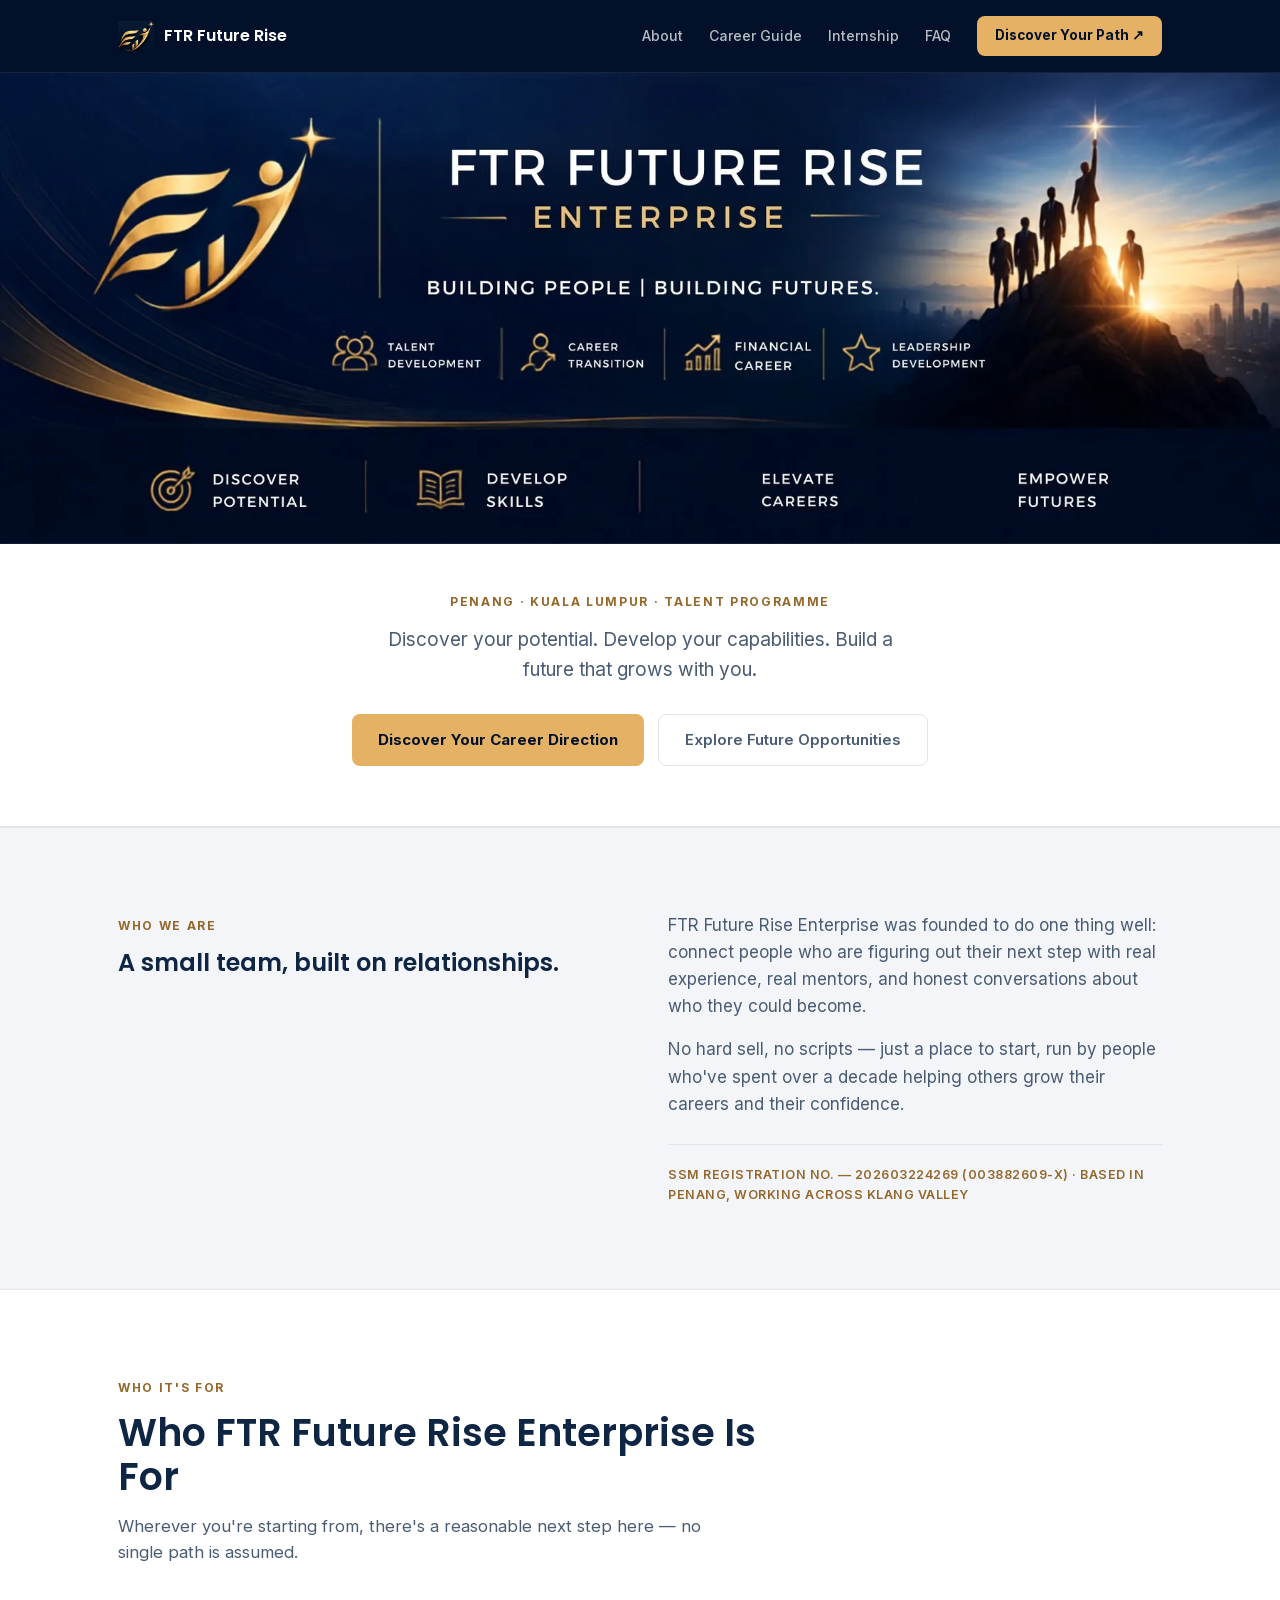
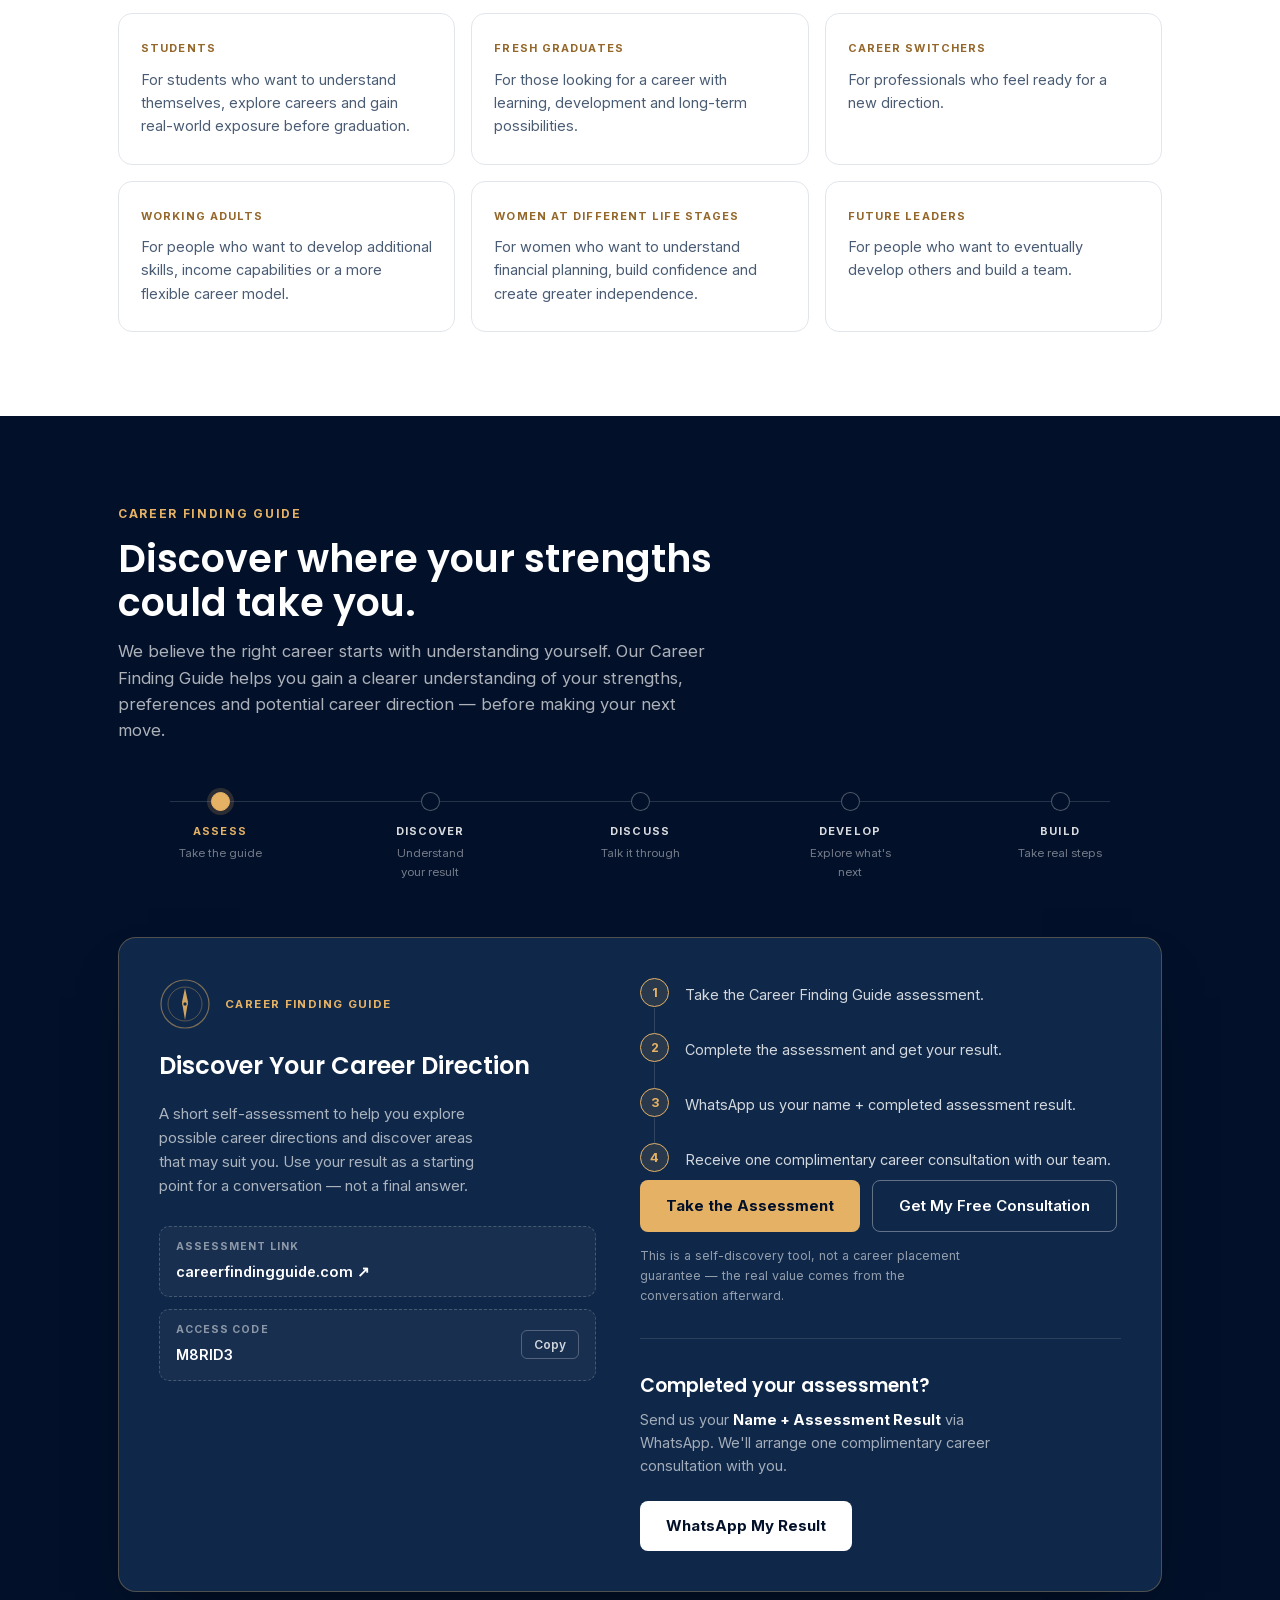
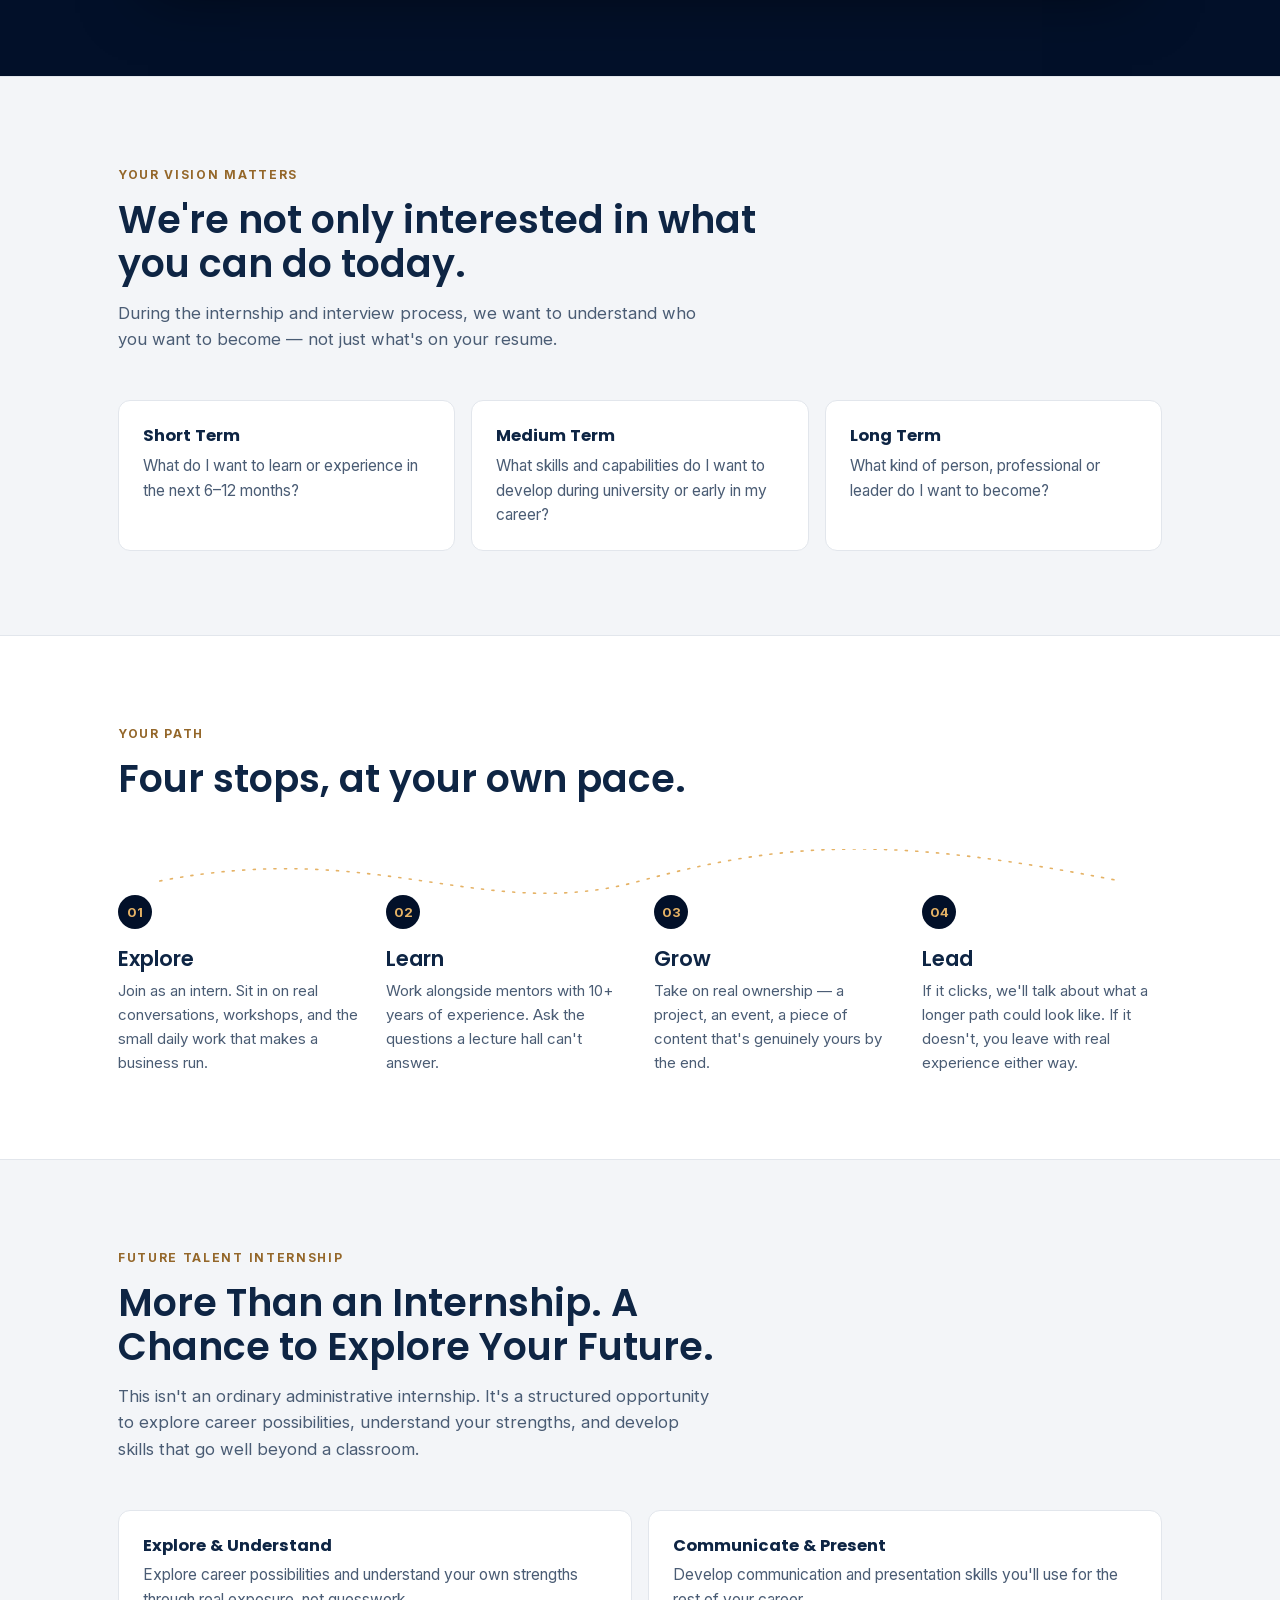
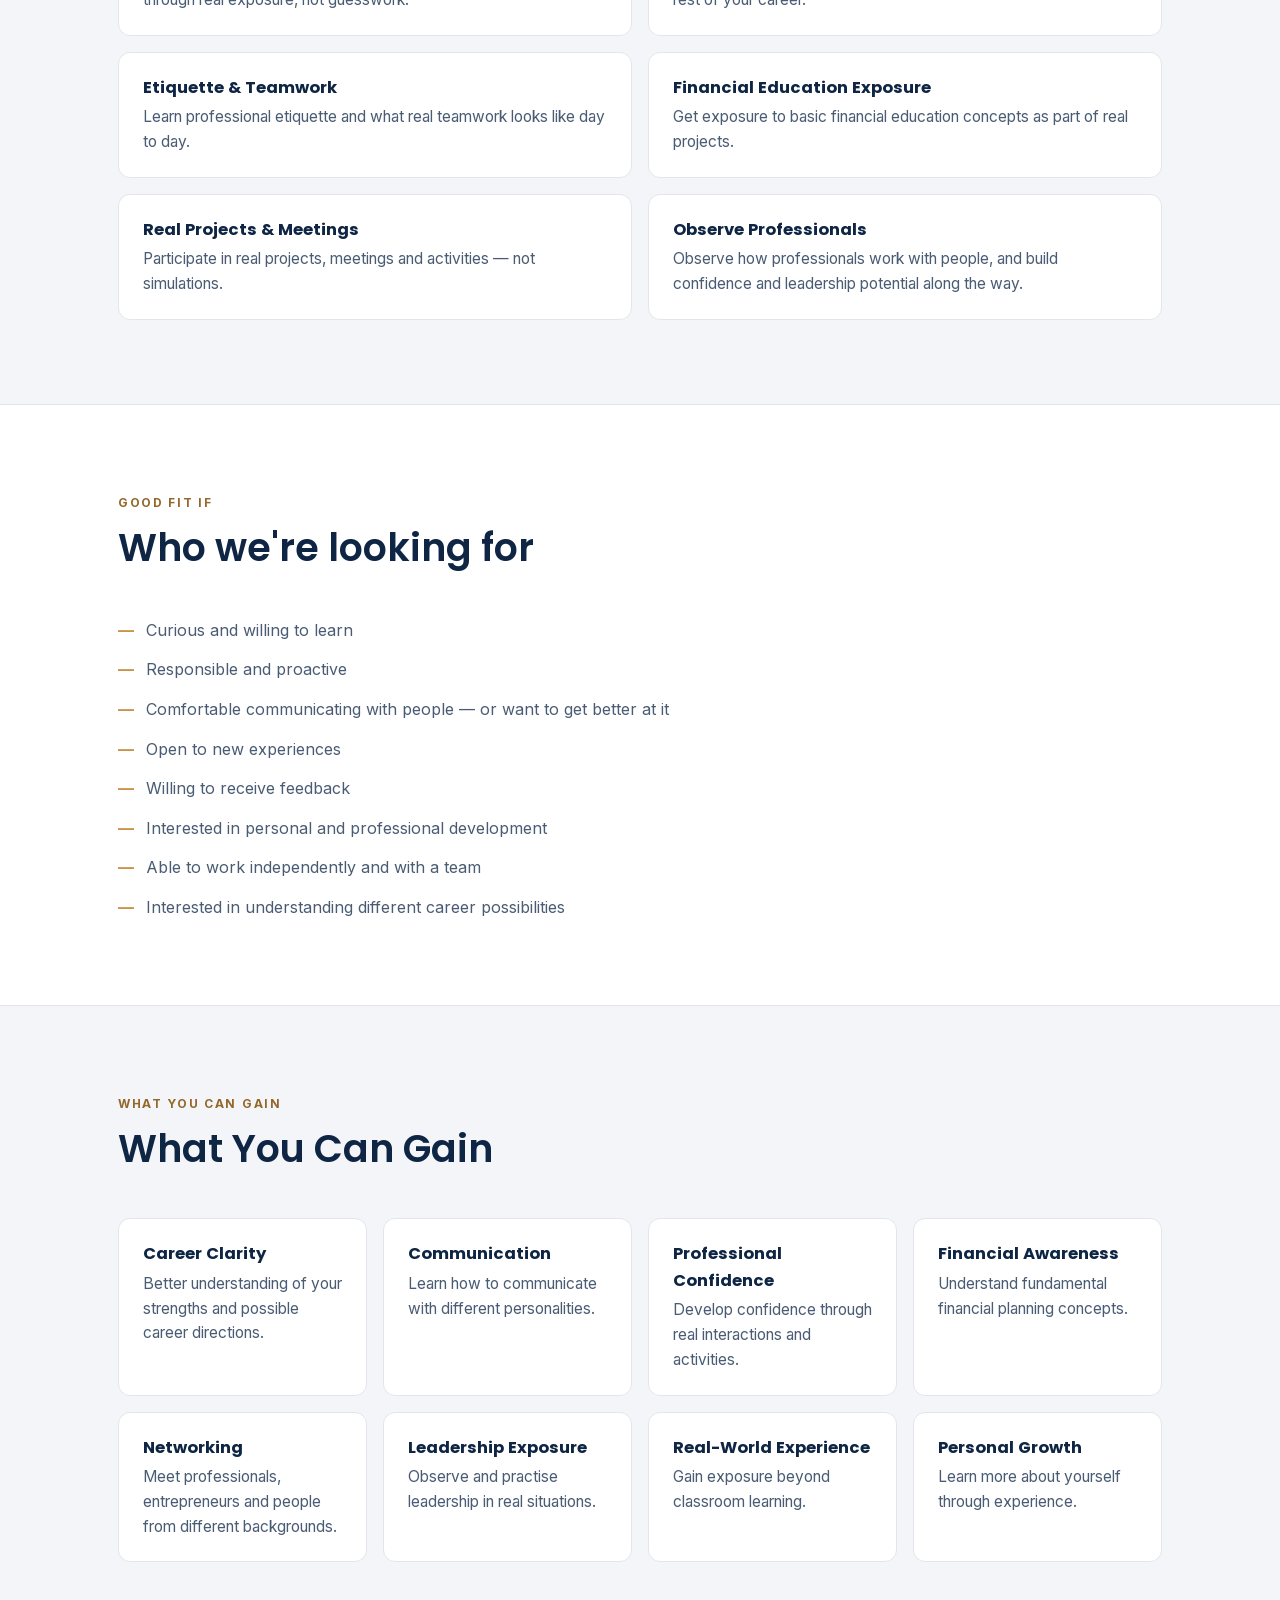
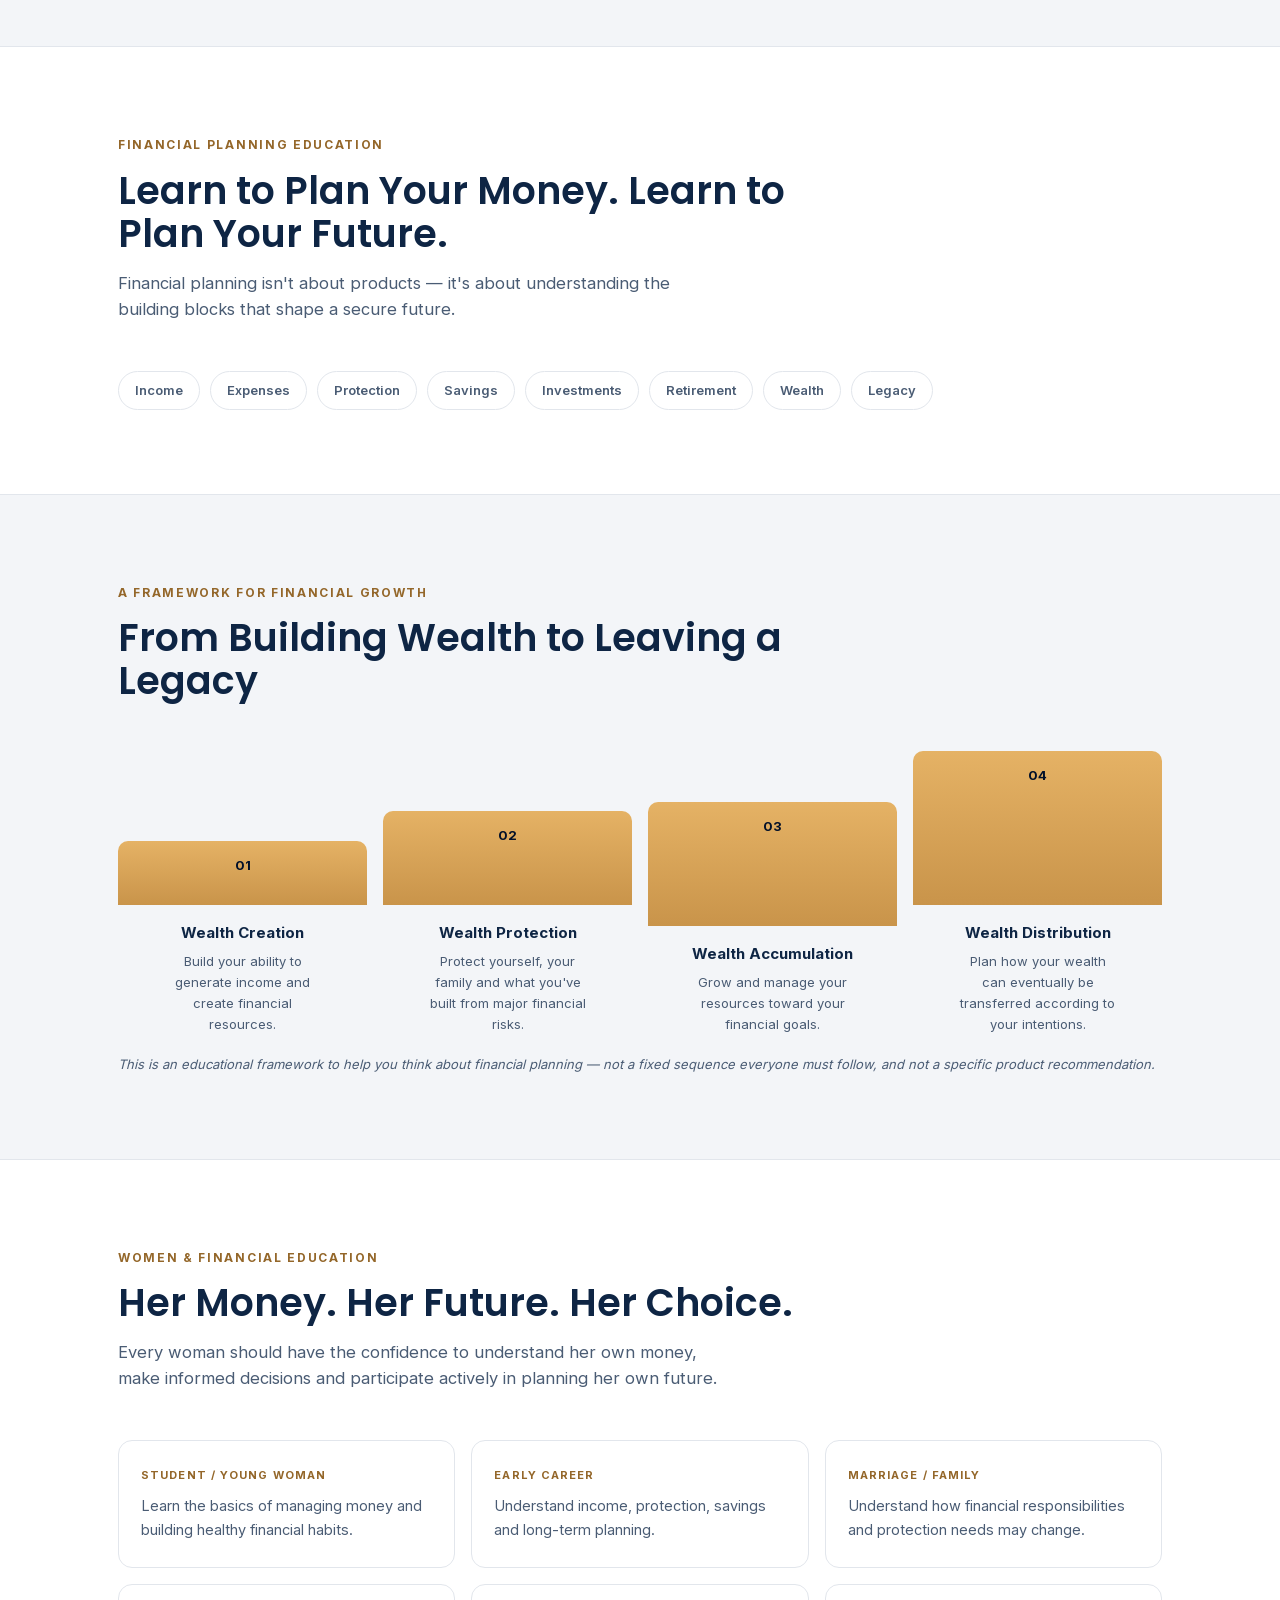
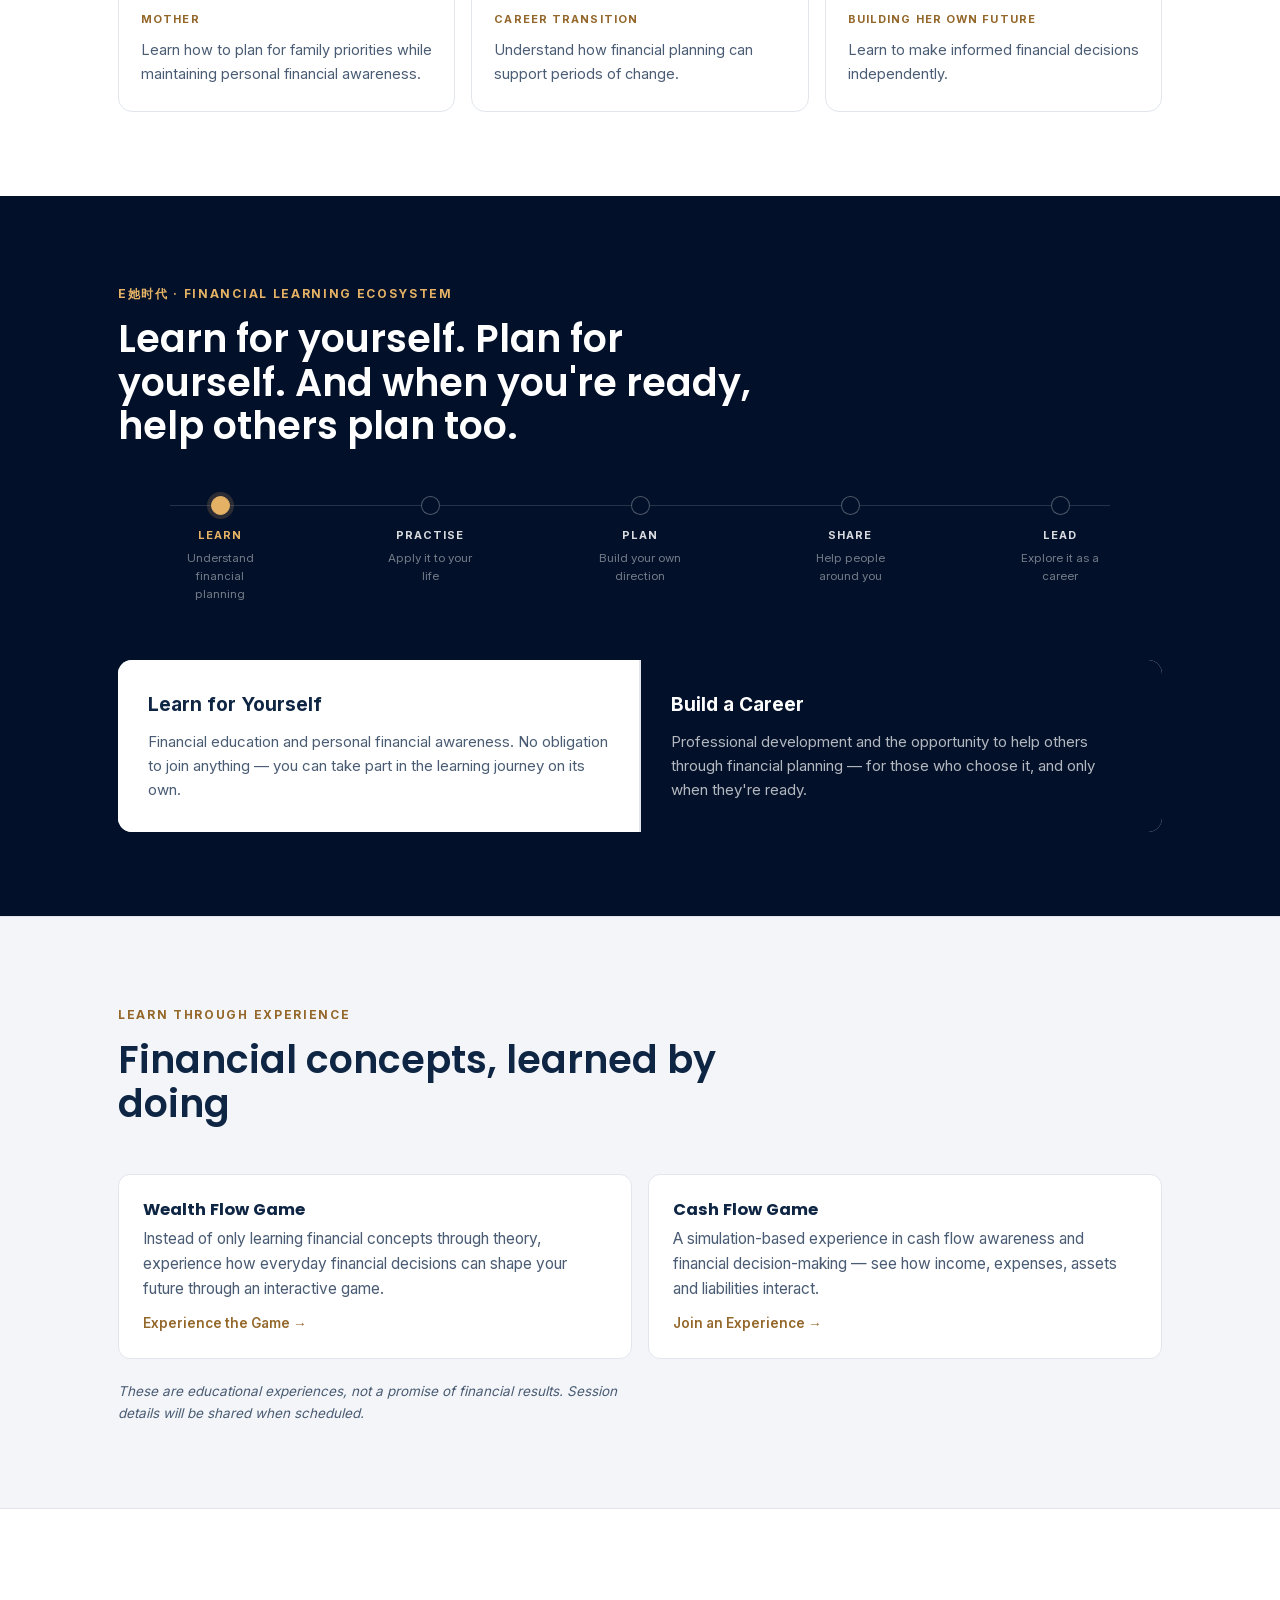
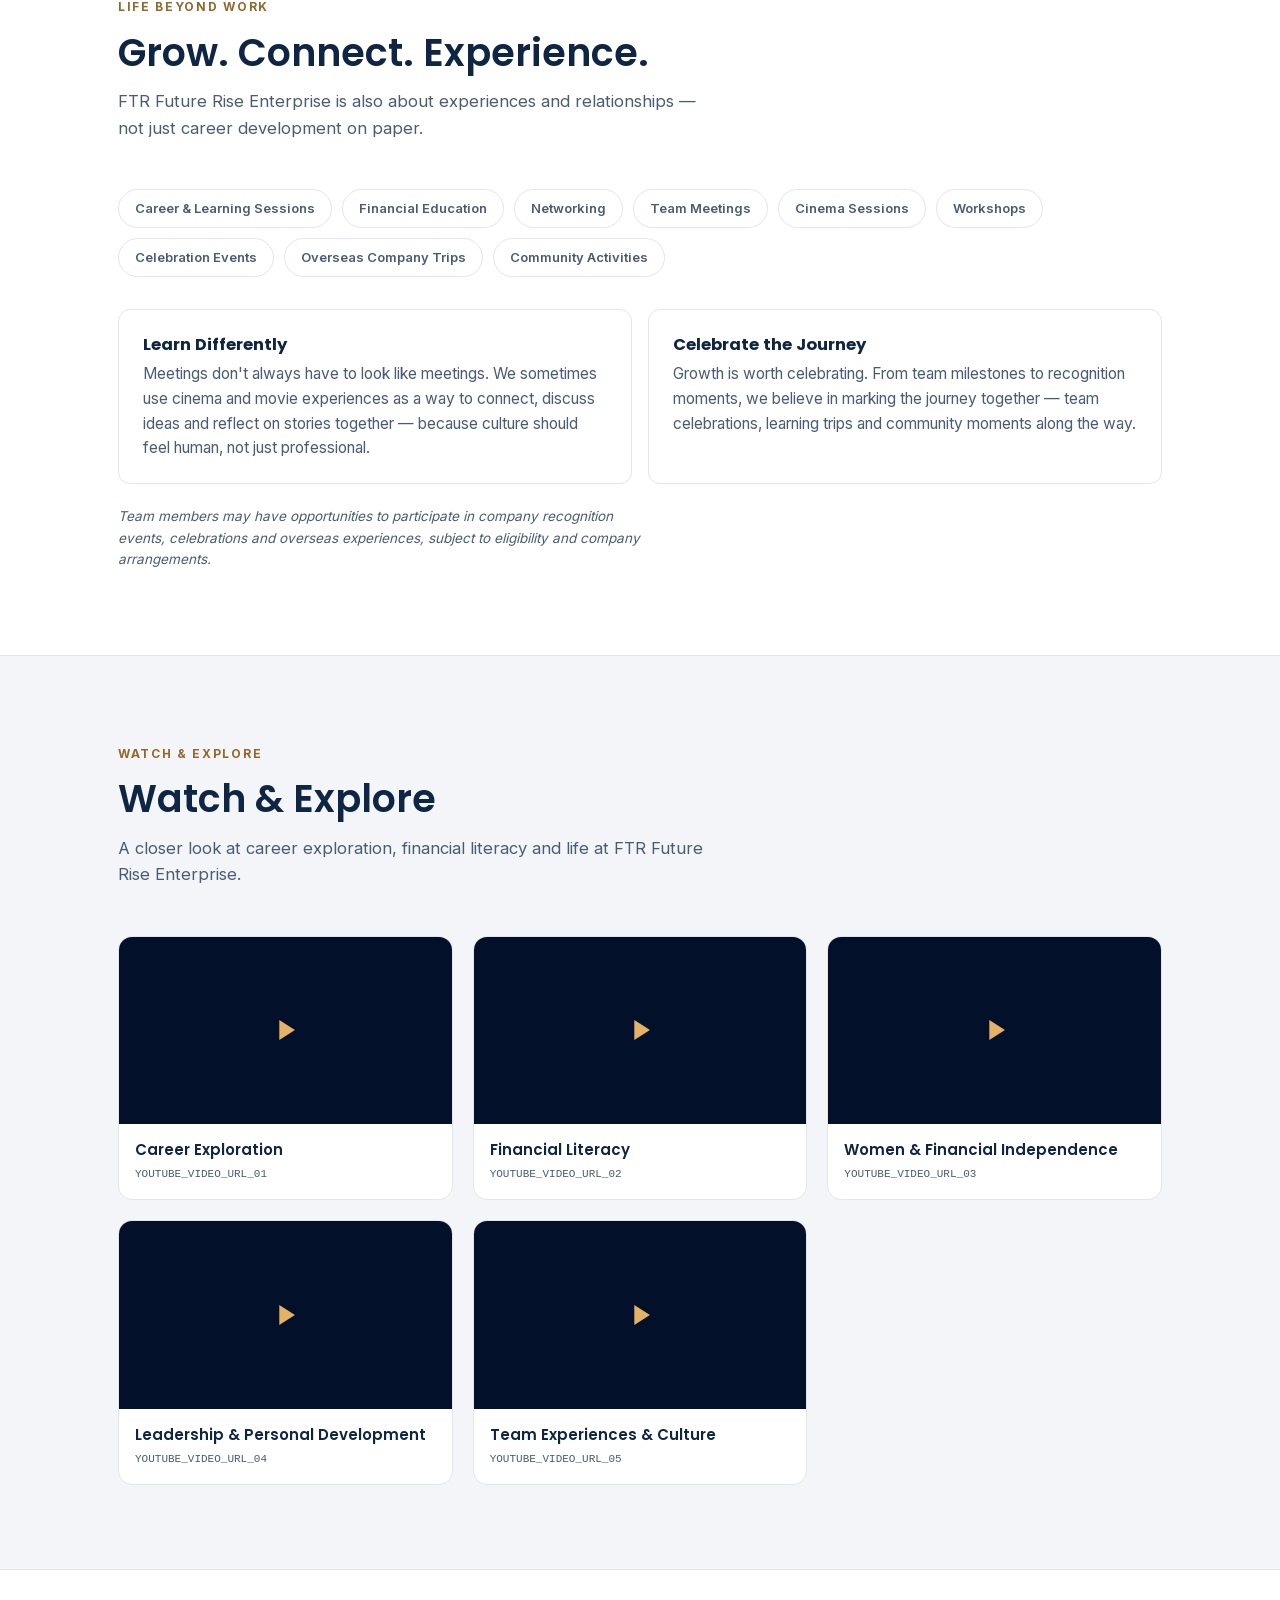
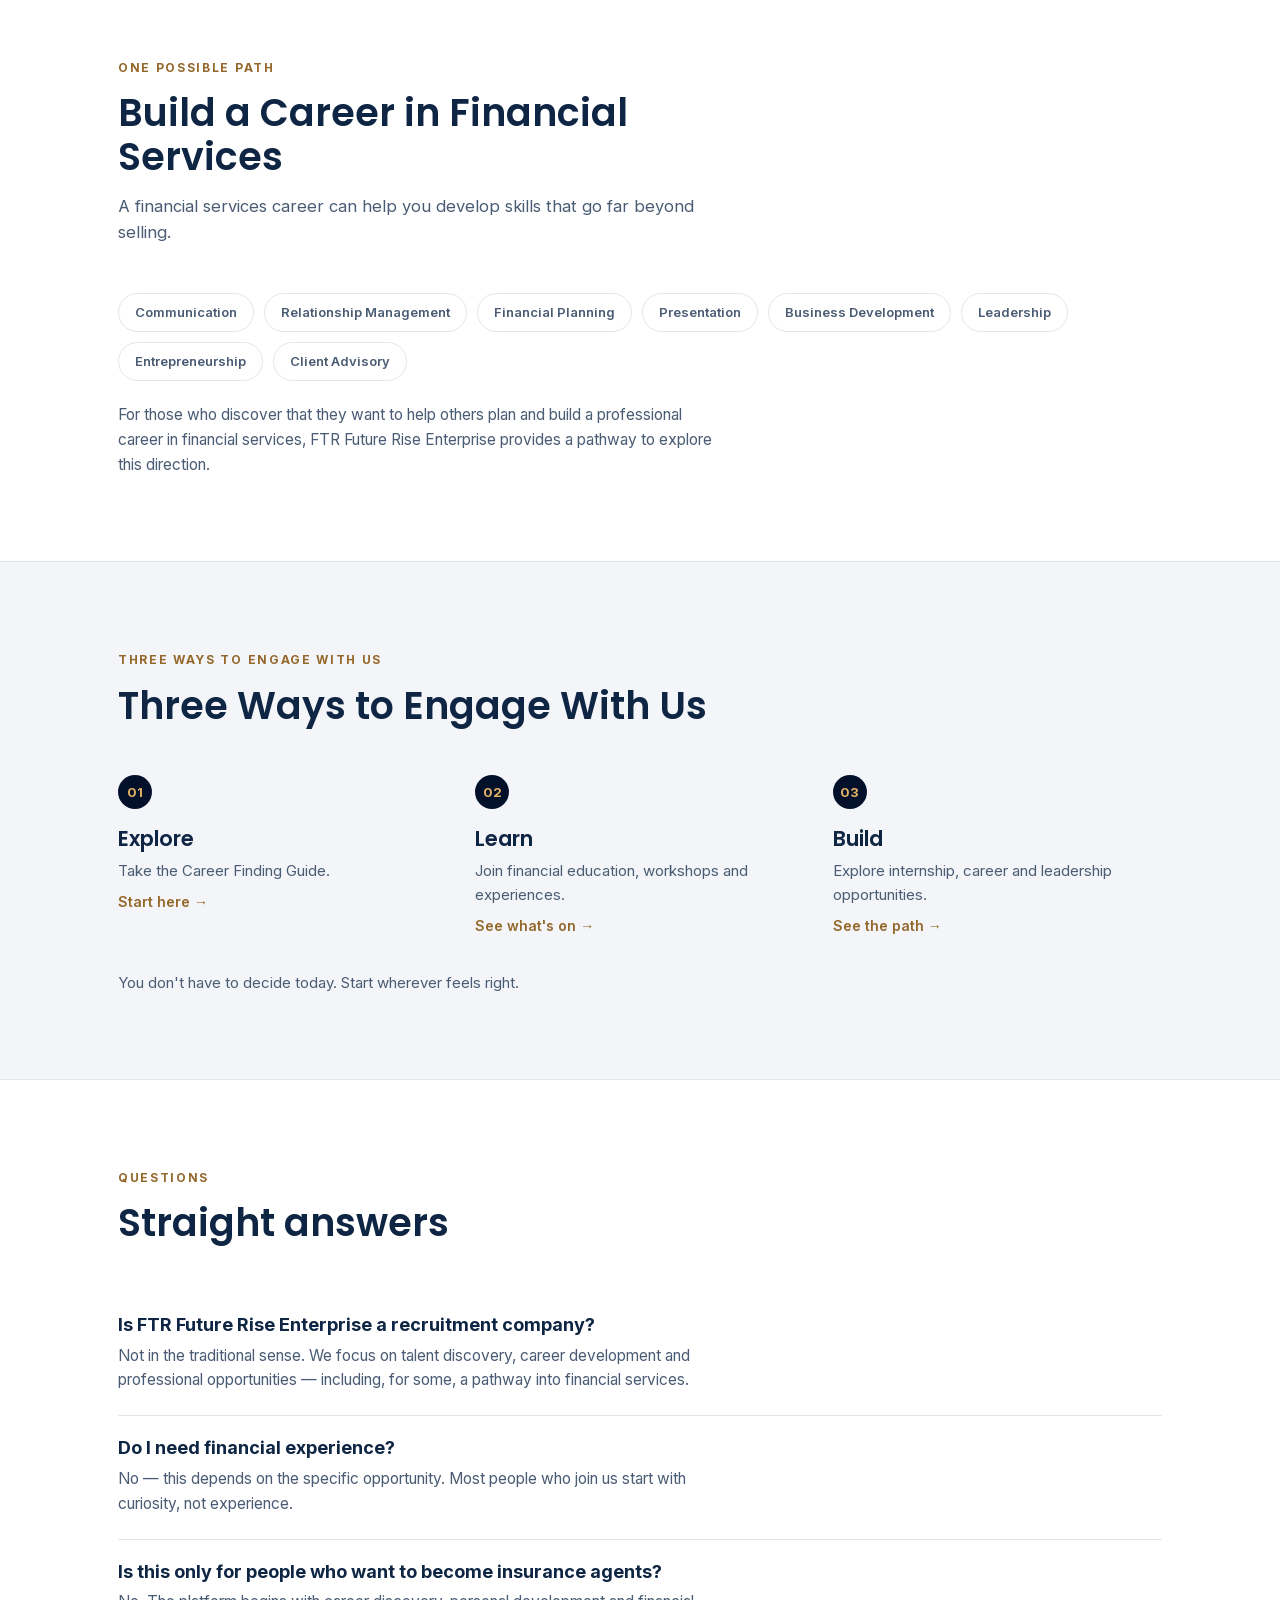
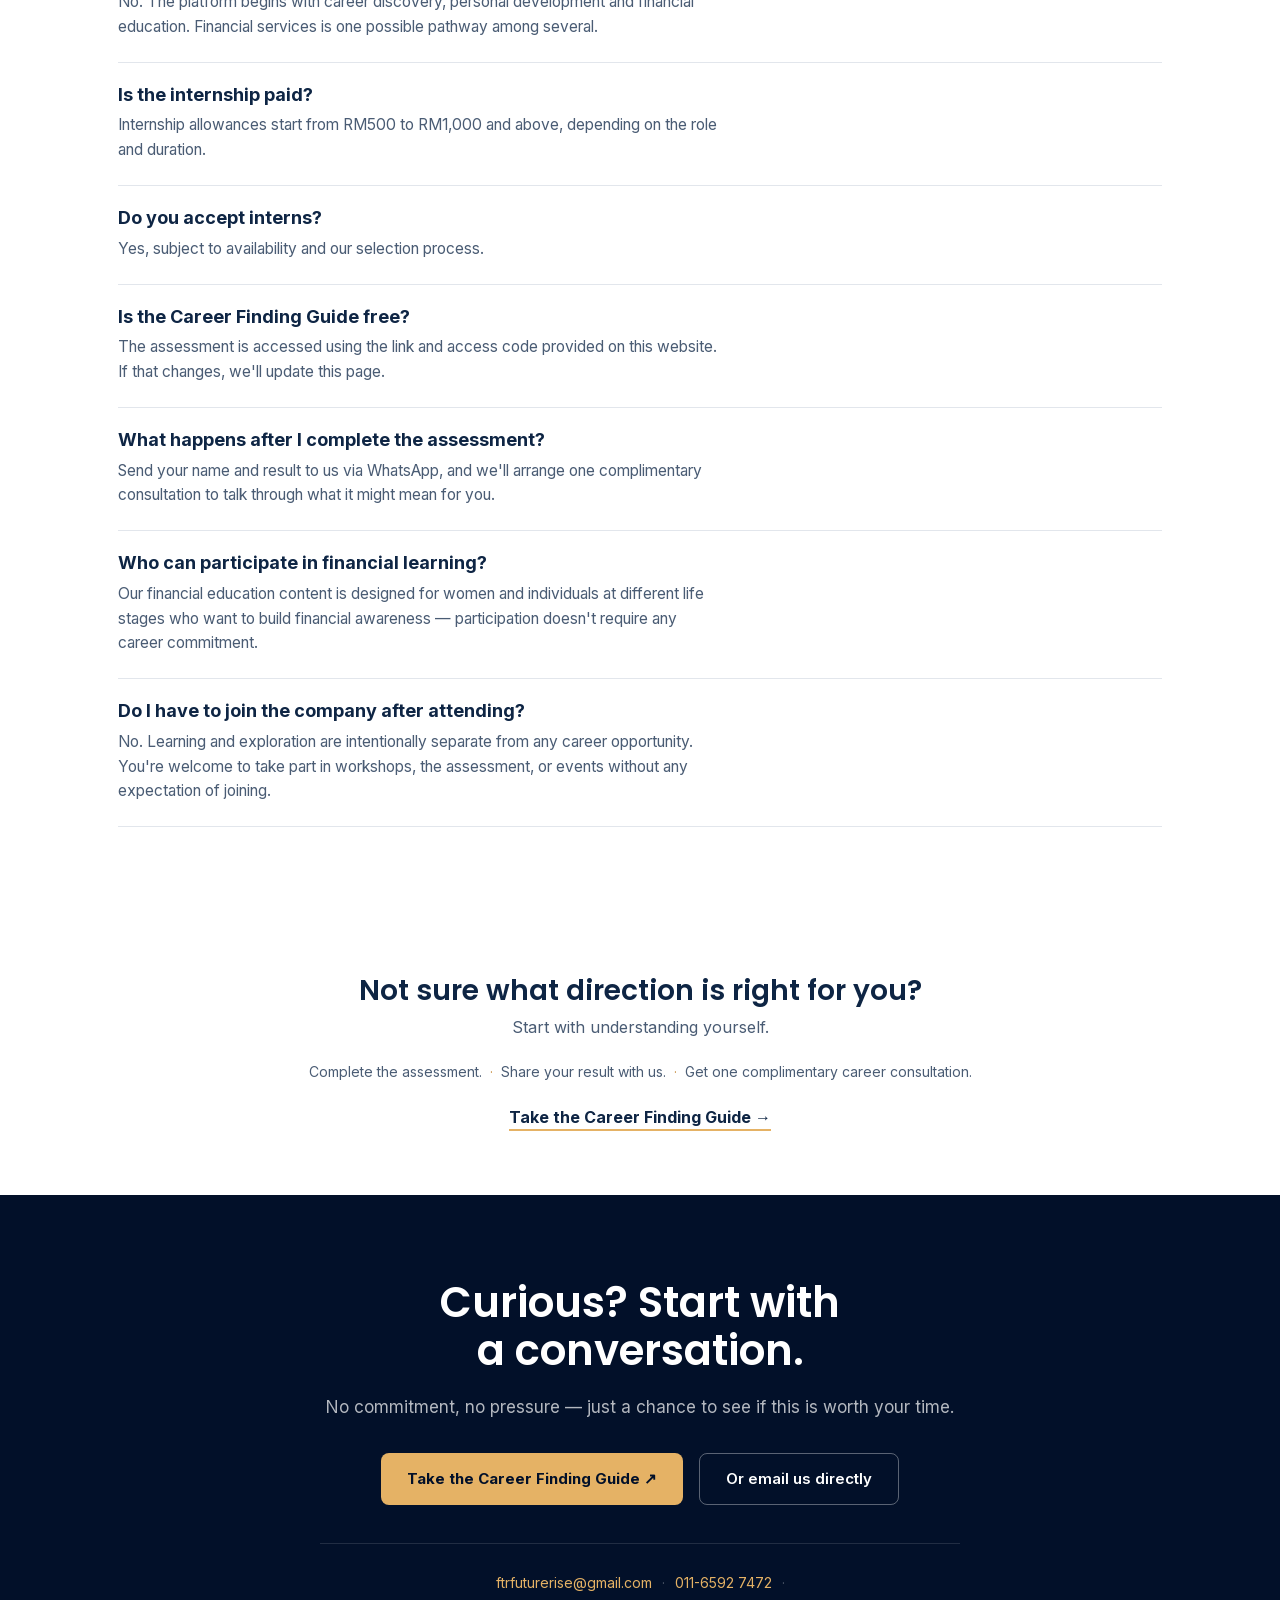
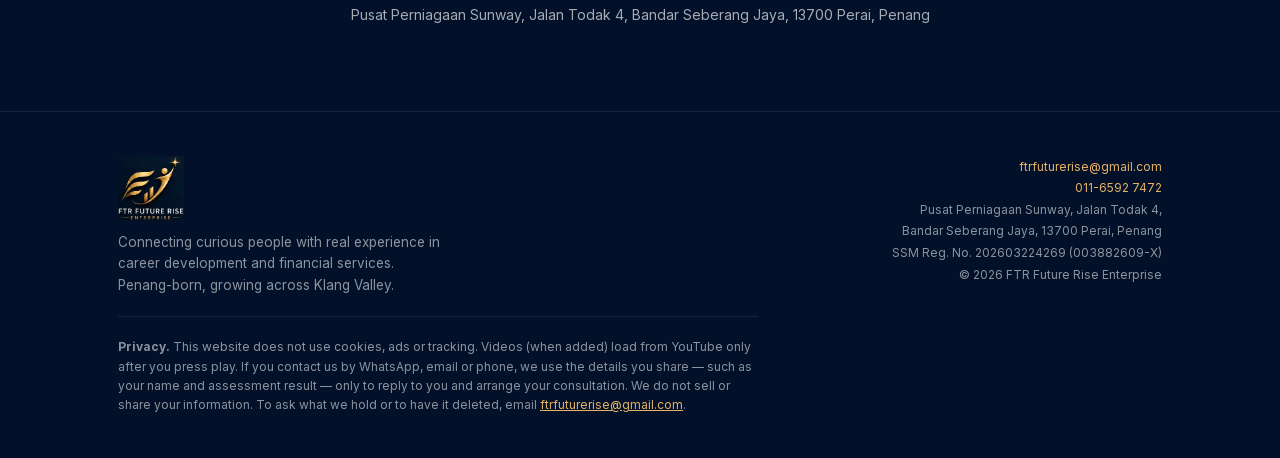
==== index.html @ 9c2e7410 "FTR Future Rise website: split files, optimise images, SEO, accessibility, deploy config Co-Authored" ====
<!DOCTYPE html>
<html lang="en">
<head>
<meta charset="UTF-8">
<meta name="viewport" content="width=device-width, initial-scale=1.0">
<!--
  ============================================================
  SITE ADDRESS PLACEHOLDER: "https://your-domain.example" appears
  in this file, robots.txt and sitemap.xml. When the domain is
  decided, find-and-replace it in all three files (see README).
  ============================================================
-->
<title>FTR Future Rise Enterprise — Building People. Building Futures.</title>
<meta name="description" content="Career discovery, personal growth and leadership development in Penang and the Klang Valley. Take the free Career Finding Guide, explore our Future Talent Internship and learn financial planning basics.">
<link rel="canonical" href="https://your-domain.example/">
<meta name="theme-color" content="#021029">

<!-- Icons -->
<link rel="icon" href="favicon.ico" sizes="any">
<link rel="icon" type="image/png" sizes="32x32" href="assets/favicon-32.png">
<link rel="apple-touch-icon" href="assets/apple-touch-icon.png">

<!-- Share preview (WhatsApp, Facebook, LinkedIn, X) -->
<meta property="og:type" content="website">
<meta property="og:site_name" content="FTR Future Rise Enterprise">
<meta property="og:title" content="FTR Future Rise Enterprise — Building People. Building Futures.">
<meta property="og:description" content="Discover your potential. Develop your capabilities. Build a future that grows with you.">
<meta property="og:url" content="https://your-domain.example/">
<meta property="og:image" content="https://your-domain.example/assets/banner-1200.jpg">
<meta property="og:image:width" content="1200">
<meta property="og:image:height" content="441">
<meta property="og:image:alt" content="FTR Future Rise Enterprise — Building People. Building Futures.">
<meta property="og:locale" content="en_MY">
<meta name="twitter:card" content="summary_large_image">
<meta name="twitter:title" content="FTR Future Rise Enterprise — Building People. Building Futures.">
<meta name="twitter:description" content="Discover your potential. Develop your capabilities. Build a future that grows with you.">
<meta name="twitter:image" content="https://your-domain.example/assets/banner-1200.jpg">

<!-- Business details for search engines -->
<script type="application/ld+json">
{
  "@context": "https://schema.org",
  "@type": "Organization",
  "name": "FTR Future Rise Enterprise",
  "email": "ftrfuturerise@gmail.com",
  "telephone": "+60 11-6592 7472",
  "address": {
    "@type": "PostalAddress",
    "streetAddress": "Pusat Perniagaan Sunway, Jalan Todak 4",
    "addressLocality": "Bandar Seberang Jaya, Perai",
    "postalCode": "13700",
    "addressRegion": "Penang",
    "addressCountry": "MY"
  }
}
</script>

<!-- Fonts and styles -->
<link rel="preload" href="assets/fonts/inter-latin.woff2" as="font" type="font/woff2" crossorigin>
<link rel="preload" href="assets/fonts/poppins-600-latin.woff2" as="font" type="font/woff2" crossorigin>
<link rel="stylesheet" href="css/styles.css">
</head>
<body>

<a class="skip-link" href="#main">Skip to content</a>

<nav aria-label="Main">
  <div class="wrap">
    <a class="logo" href="#main" aria-label="FTR Future Rise Enterprise — back to top"><picture><source srcset="assets/logo-icon-120.webp" type="image/webp"><img src="assets/logo-icon-120.jpg" alt="" width="120" height="101"></picture><span>FTR Future Rise</span></a>
    <div class="navlinks">
      <a class="link" href="#about">About</a>
      <a class="link" href="#career-guide">Career Guide</a>
      <a class="link" href="#internship">Internship</a>
      <a class="link" href="#faq">FAQ</a>
      <a class="btn btn-primary btn-sm" href="#career-guide">Discover Your Path ↗</a>
    </div>
  </div>
</nav>

<main id="main" tabindex="-1">

<div class="hero">
  <picture>
    <source type="image/webp" srcset="assets/banner-800.webp 800w, assets/banner-1200.webp 1200w, assets/banner-1800.webp 1800w" sizes="100vw">
    <img class="hero-banner" src="assets/banner-1200.jpg" srcset="assets/banner-800.jpg 800w, assets/banner-1200.jpg 1200w, assets/banner-1800.jpg 1800w" sizes="100vw" width="1800" height="662" fetchpriority="high" alt="FTR Future Rise Enterprise. Building People | Building Futures. Talent Development, Career Transition, Financial Career, Leadership Development. Discover Potential, Develop Skills, Elevate Careers, Empower Futures.">
  </picture>
  <div class="hero-cta">
    <div class="wrap">
      <h1 class="visually-hidden">FTR Future Rise Enterprise — Building People. Building Futures.</h1>
      <span class="eyebrow">Penang · Kuala Lumpur · Talent Programme</span>
      <p class="lead">Discover your potential. Develop your capabilities. Build a future that grows with you.</p>
      <div class="ctas">
        <a class="btn btn-primary" href="#career-guide">Discover Your Career Direction</a>
        <a class="btn btn-ghost" href="#who-for">Explore Future Opportunities</a>
      </div>
    </div>
  </div>
</div>

<section class="about band" id="about">
  <div class="wrap">
    <div>
      <span class="eyebrow">Who We Are</span>
      <h2>A small team, built on relationships.</h2>
    </div>
    <div>
      <p>FTR Future Rise Enterprise was founded to do one thing well: connect people who are figuring out their next step with real experience, real mentors, and honest conversations about who they could become.</p>
      <p>No hard sell, no scripts — just a place to start, run by people who've spent over a decade helping others grow their careers and their confidence.</p>
      <div class="credline">SSM Registration No. — 202603224269 (003882609-X) · Based in Penang, working across Klang Valley</div>
    </div>
  </div>
</section>

<section id="who-for">
  <div class="wrap">
    <div class="section-head reveal">
      <span class="eyebrow">Who It's For</span>
      <h2>Who FTR Future Rise Enterprise Is For</h2>
      <p>Wherever you're starting from, there's a reasonable next step here — no single path is assumed.</p>
    </div>
    <div class="who-grid reveal">
      <div class="who-card"><span class="wtag">Students</span><p>For students who want to understand themselves, explore careers and gain real-world exposure before graduation.</p></div>
      <div class="who-card"><span class="wtag">Fresh Graduates</span><p>For those looking for a career with learning, development and long-term possibilities.</p></div>
      <div class="who-card"><span class="wtag">Career Switchers</span><p>For professionals who feel ready for a new direction.</p></div>
      <div class="who-card"><span class="wtag">Working Adults</span><p>For people who want to develop additional skills, income capabilities or a more flexible career model.</p></div>
      <div class="who-card"><span class="wtag">Women at Different Life Stages</span><p>For women who want to understand financial planning, build confidence and create greater independence.</p></div>
      <div class="who-card"><span class="wtag">Future Leaders</span><p>For people who want to eventually develop others and build a team.</p></div>
    </div>
  </div>
</section>

<section class="guide" id="career-guide">
  <div class="wrap">
    <div class="section-head on-dark reveal">
      <span class="eyebrow">Career Finding Guide</span>
      <h2>Discover where your strengths could take you.</h2>
      <p>We believe the right career starts with understanding yourself. Our Career Finding Guide helps you gain a clearer understanding of your strengths, preferences and potential career direction — before making your next move.</p>
    </div>

    <div class="journey-strip reveal">
      <div class="jstage active"><div class="jdot"></div><div class="jlabel">Assess</div><div class="jcap">Take the guide</div></div>
      <div class="jstage"><div class="jdot"></div><div class="jlabel">Discover</div><div class="jcap">Understand your result</div></div>
      <div class="jstage"><div class="jdot"></div><div class="jlabel">Discuss</div><div class="jcap">Talk it through</div></div>
      <div class="jstage"><div class="jdot"></div><div class="jlabel">Develop</div><div class="jcap">Explore what's next</div></div>
      <div class="jstage"><div class="jdot"></div><div class="jlabel">Build</div><div class="jcap">Take real steps</div></div>
    </div>

    <div class="assess-card reveal">
      <div class="assess-left">
        <div class="compass-wrap">
          <svg width="52" height="52" viewBox="0 0 52 52" fill="none" aria-hidden="true">
            <circle cx="26" cy="26" r="24" stroke="#E5B265" stroke-width="1.2" opacity="0.5"/>
            <circle cx="26" cy="26" r="17" stroke="#E5B265" stroke-width="1" opacity="0.35"/>
            <path d="M26 10 L29 24 L26 42 L23 24 Z" fill="#E5B265" opacity="0.9"/>
            <circle cx="26" cy="26" r="2.2" fill="#0F2748" stroke="#E5B265" stroke-width="1"/>
          </svg>
          <span class="ceyebrow">Career Finding Guide</span>
        </div>
        <h3>Discover Your Career Direction</h3>
        <p class="desc">A short self-assessment to help you explore possible career directions and discover areas that may suit you. Use your result as a starting point for a conversation — not a final answer.</p>
        <div class="access-grid">
          <div class="access-item"><div><span class="a-label">Assessment Link</span><a class="a-value" href="https://careerfindingguide.com" target="_blank" rel="noopener">careerfindingguide.com ↗</a></div></div>
          <div class="access-item"><div><span class="a-label">Access Code</span><span class="a-value" id="access-code">M8RID3</span></div><button class="copy-btn" id="copy-code-btn" type="button">Copy</button></div>
        </div>
      </div>
      <div class="assess-right">
        <div class="steps-col">
          <div class="astep"><div class="anum">1</div><p>Take the Career Finding Guide assessment.</p></div>
          <div class="astep"><div class="anum">2</div><p>Complete the assessment and get your result.</p></div>
          <div class="astep"><div class="anum">3</div><p>WhatsApp us your name + completed assessment result.</p></div>
          <div class="astep"><div class="anum">4</div><p>Receive one complimentary career consultation with our team.</p></div>
        </div>
        <div class="assess-ctas">
          <a class="btn btn-primary" href="https://careerfindingguide.com" target="_blank" rel="noopener">Take the Assessment</a>
          <a class="btn btn-ghost on-navy" href="#whatsapp-result">Get My Free Consultation</a>
        </div>
        <p class="assess-note">This is a self-discovery tool, not a career placement guarantee — the real value comes from the conversation afterward.</p>
        <div class="whatsapp-block" id="whatsapp-result">
          <div>
            <h4>Completed your assessment?</h4>
            <p>Send us your <strong class="on-navy-strong">Name + Assessment Result</strong> via WhatsApp. We'll arrange one complimentary career consultation with you.</p>
          </div>
          <a class="btn btn-whatsapp" href="https://wa.me/601165927472?text=Hi%2C%20I%27ve%20completed%20the%20Career%20Finding%20Guide%20assessment.%0A%0AName%3A%20%0AResult%3A%20" target="_blank" rel="noopener">WhatsApp My Result</a>
        </div>
      </div>
    </div>
  </div>
</section>

<section class="band">
  <div class="wrap">
    <div class="section-head reveal">
      <span class="eyebrow">Your Vision Matters</span>
      <h2>We're not only interested in what you can do today.</h2>
      <p>During the internship and interview process, we want to understand who you want to become — not just what's on your resume.</p>
    </div>
    <div class="cards cards-3 reveal">
      <div class="card"><b>Short Term</b>What do I want to learn or experience in the next 6–12 months?</div>
      <div class="card"><b>Medium Term</b>What skills and capabilities do I want to develop during university or early in my career?</div>
      <div class="card"><b>Long Term</b>What kind of person, professional or leader do I want to become?</div>
    </div>
  </div>
</section>

<section id="path">
  <div class="wrap">
    <div class="section-head reveal">
      <span class="eyebrow">Your Path</span>
      <h2>Four stops, at your own pace.</h2>
    </div>
    <svg class="path-svg" viewBox="0 0 1000 60" preserveAspectRatio="none" aria-hidden="true">
      <path d="M40 30 C 250 -10, 350 70, 500 30 S 750 -10, 960 30" stroke="#E5B265" stroke-width="1.5" fill="none" stroke-dasharray="2 8" stroke-linecap="round"/>
    </svg>
    <div class="stops">
      <div class="stop reveal"><div class="dot">01</div><h3>Explore</h3><p>Join as an intern. Sit in on real conversations, workshops, and the small daily work that makes a business run.</p></div>
      <div class="stop reveal"><div class="dot">02</div><h3>Learn</h3><p>Work alongside mentors with 10+ years of experience. Ask the questions a lecture hall can't answer.</p></div>
      <div class="stop reveal"><div class="dot">03</div><h3>Grow</h3><p>Take on real ownership — a project, an event, a piece of content that's genuinely yours by the end.</p></div>
      <div class="stop reveal"><div class="dot">04</div><h3>Lead</h3><p>If it clicks, we'll talk about what a longer path could look like. If it doesn't, you leave with real experience either way.</p></div>
    </div>
  </div>
</section>

<section class="band" id="internship">
  <div class="wrap">
    <div class="section-head reveal">
      <span class="eyebrow">Future Talent Internship</span>
      <h2>More Than an Internship. A Chance to Explore Your Future.</h2>
      <p>This isn't an ordinary administrative internship. It's a structured opportunity to explore career possibilities, understand your strengths, and develop skills that go well beyond a classroom.</p>
    </div>
    <div class="cards reveal">
      <div class="card"><b>Explore & Understand</b>Explore career possibilities and understand your own strengths through real exposure, not guesswork.</div>
      <div class="card"><b>Communicate & Present</b>Develop communication and presentation skills you'll use for the rest of your career.</div>
      <div class="card"><b>Etiquette & Teamwork</b>Learn professional etiquette and what real teamwork looks like day to day.</div>
      <div class="card"><b>Financial Education Exposure</b>Get exposure to basic financial education concepts as part of real projects.</div>
      <div class="card"><b>Real Projects & Meetings</b>Participate in real projects, meetings and activities — not simulations.</div>
      <div class="card"><b>Observe Professionals</b>Observe how professionals work with people, and build confidence and leadership potential along the way.</div>
    </div>
  </div>
</section>

<section>
  <div class="wrap">
    <div class="section-head reveal">
      <span class="eyebrow">Good Fit If</span>
      <h2>Who we're looking for</h2>
    </div>
    <ul class="fitlist reveal">
      <li>Curious and willing to learn</li>
      <li>Responsible and proactive</li>
      <li>Comfortable communicating with people — or want to get better at it</li>
      <li>Open to new experiences</li>
      <li>Willing to receive feedback</li>
      <li>Interested in personal and professional development</li>
      <li>Able to work independently and with a team</li>
      <li>Interested in understanding different career possibilities</li>
    </ul>
  </div>
</section>

<section class="band">
  <div class="wrap">
    <div class="section-head reveal">
      <span class="eyebrow">What You Can Gain</span>
      <h2>What You Can Gain</h2>
    </div>
    <div class="cards cards-4 reveal">
      <div class="card"><b>Career Clarity</b>Better understanding of your strengths and possible career directions.</div>
      <div class="card"><b>Communication</b>Learn how to communicate with different personalities.</div>
      <div class="card"><b>Professional Confidence</b>Develop confidence through real interactions and activities.</div>
      <div class="card"><b>Financial Awareness</b>Understand fundamental financial planning concepts.</div>
      <div class="card"><b>Networking</b>Meet professionals, entrepreneurs and people from different backgrounds.</div>
      <div class="card"><b>Leadership Exposure</b>Observe and practise leadership in real situations.</div>
      <div class="card"><b>Real-World Experience</b>Gain exposure beyond classroom learning.</div>
      <div class="card"><b>Personal Growth</b>Learn more about yourself through experience.</div>
    </div>
  </div>
</section>

<section>
  <div class="wrap">
    <div class="section-head reveal">
      <span class="eyebrow">Financial Planning Education</span>
      <h2>Learn to Plan Your Money. Learn to Plan Your Future.</h2>
      <p>Financial planning isn't about products — it's about understanding the building blocks that shape a secure future.</p>
    </div>
    <div class="tag-row reveal">
      <span class="tag-chip">Income</span><span class="tag-chip">Expenses</span><span class="tag-chip">Protection</span><span class="tag-chip">Savings</span><span class="tag-chip">Investments</span><span class="tag-chip">Retirement</span><span class="tag-chip">Wealth</span><span class="tag-chip">Legacy</span>
    </div>
  </div>
</section>

<section class="band">
  <div class="wrap">
    <div class="section-head reveal">
      <span class="eyebrow">A Framework for Financial Growth</span>
      <h2>From Building Wealth to Leaving a Legacy</h2>
    </div>
    <div class="pyramid reveal">
      <div class="pyr-stage"><div class="pyr-bar">01</div><h3>Wealth Creation</h3><p>Build your ability to generate income and create financial resources.</p></div>
      <div class="pyr-stage"><div class="pyr-bar">02</div><h3>Wealth Protection</h3><p>Protect yourself, your family and what you've built from major financial risks.</p></div>
      <div class="pyr-stage"><div class="pyr-bar">03</div><h3>Wealth Accumulation</h3><p>Grow and manage your resources toward your financial goals.</p></div>
      <div class="pyr-stage"><div class="pyr-bar">04</div><h3>Wealth Distribution</h3><p>Plan how your wealth can eventually be transferred according to your intentions.</p></div>
    </div>
    <p class="pyr-note reveal">This is an educational framework to help you think about financial planning — not a fixed sequence everyone must follow, and not a specific product recommendation.</p>
  </div>
</section>

<section>
  <div class="wrap">
    <div class="section-head reveal">
      <span class="eyebrow">Women & Financial Education</span>
      <h2>Her Money. Her Future. Her Choice.</h2>
      <p>Every woman should have the confidence to understand her own money, make informed decisions and participate actively in planning her own future.</p>
    </div>
    <div class="who-grid reveal">
      <div class="who-card"><span class="wtag">Student / Young Woman</span><p>Learn the basics of managing money and building healthy financial habits.</p></div>
      <div class="who-card"><span class="wtag">Early Career</span><p>Understand income, protection, savings and long-term planning.</p></div>
      <div class="who-card"><span class="wtag">Marriage / Family</span><p>Understand how financial responsibilities and protection needs may change.</p></div>
      <div class="who-card"><span class="wtag">Mother</span><p>Learn how to plan for family priorities while maintaining personal financial awareness.</p></div>
      <div class="who-card"><span class="wtag">Career Transition</span><p>Understand how financial planning can support periods of change.</p></div>
      <div class="who-card"><span class="wtag">Building Her Own Future</span><p>Learn to make informed financial decisions independently.</p></div>
    </div>
  </div>
</section>

<section class="guide">
  <div class="wrap">
    <div class="section-head on-dark reveal">
      <span class="eyebrow">e她时代 · Financial Learning Ecosystem</span>
      <h2>Learn for yourself. Plan for yourself. And when you're ready, help others plan too.</h2>
    </div>
    <div class="journey-strip reveal">
      <div class="jstage active"><div class="jdot"></div><div class="jlabel">Learn</div><div class="jcap">Understand financial planning</div></div>
      <div class="jstage"><div class="jdot"></div><div class="jlabel">Practise</div><div class="jcap">Apply it to your life</div></div>
      <div class="jstage"><div class="jdot"></div><div class="jlabel">Plan</div><div class="jcap">Build your own direction</div></div>
      <div class="jstage"><div class="jdot"></div><div class="jlabel">Share</div><div class="jcap">Help people around you</div></div>
      <div class="jstage"><div class="jdot"></div><div class="jlabel">Lead</div><div class="jcap">Explore it as a career</div></div>
    </div>
    <div class="compare-split reveal">
      <div class="compare-col"><h3>Learn for Yourself</h3><p>Financial education and personal financial awareness. No obligation to join anything — you can take part in the learning journey on its own.</p></div>
      <div class="compare-col build"><h3>Build a Career</h3><p>Professional development and the opportunity to help others through financial planning — for those who choose it, and only when they're ready.</p></div>
    </div>
  </div>
</section>

<section class="band">
  <div class="wrap">
    <div class="section-head reveal">
      <span class="eyebrow">Learn Through Experience</span>
      <h2>Financial concepts, learned by doing</h2>
    </div>
    <div class="cards reveal">
      <div class="card"><b>Wealth Flow Game</b>Instead of only learning financial concepts through theory, experience how everyday financial decisions can shape your future through an interactive game.<br><a class="mini-link" href="mailto:ftrfuturerise@gmail.com?subject=Interest%20in%20the%20Wealth%20Flow%20Game">Experience the Game →</a></div>
      <div class="card"><b>Cash Flow Game</b>A simulation-based experience in cash flow awareness and financial decision-making — see how income, expenses, assets and liabilities interact.<br><a class="mini-link" href="mailto:ftrfuturerise@gmail.com?subject=Interest%20in%20the%20Cash%20Flow%20Game">Join an Experience →</a></div>
    </div>
    <p class="culture-note reveal">These are educational experiences, not a promise of financial results. Session details will be shared when scheduled.</p>
  </div>
</section>

<section>
  <div class="wrap">
    <div class="section-head reveal">
      <span class="eyebrow">Life Beyond Work</span>
      <h2>Grow. Connect. Experience.</h2>
      <p>FTR Future Rise Enterprise is also about experiences and relationships — not just career development on paper.</p>
    </div>
    <div class="tag-row reveal">
      <span class="tag-chip">Career & Learning Sessions</span><span class="tag-chip">Financial Education</span><span class="tag-chip">Networking</span><span class="tag-chip">Team Meetings</span><span class="tag-chip">Cinema Sessions</span><span class="tag-chip">Workshops</span><span class="tag-chip">Celebration Events</span><span class="tag-chip">Overseas Company Trips</span><span class="tag-chip">Community Activities</span>
    </div>
    <div class="culture-duo reveal">
      <div class="card"><b>Learn Differently</b>Meetings don't always have to look like meetings. We sometimes use cinema and movie experiences as a way to connect, discuss ideas and reflect on stories together — because culture should feel human, not just professional.</div>
      <!-- PLACEHOLDER: real photos for "Celebrate the Journey" not supplied yet. Do not use stock photos of other people. See README. -->
      <div class="card"><b>Celebrate the Journey</b>Growth is worth celebrating. From team milestones to recognition moments, we believe in marking the journey together — team celebrations, learning trips and community moments along the way.</div>
    </div>
    <p class="culture-note reveal">Team members may have opportunities to participate in company recognition events, celebrations and overseas experiences, subject to eligibility and company arrangements.</p>
  </div>
</section>

<section class="band">
  <div class="wrap">
    <div class="section-head reveal">
      <span class="eyebrow">Watch & Explore</span>
      <h2>Watch & Explore</h2>
      <p>A closer look at career exploration, financial literacy and life at FTR Future Rise Enterprise.</p>
    </div>
    <!-- PLACEHOLDER: paste each real YouTube link into data-youtube="..." (replace YOUTUBE_VIDEO_URL_0X). The card then turns into a play button automatically. See README. -->
    <div class="video-grid reveal">
      <div class="video-card" data-youtube="YOUTUBE_VIDEO_URL_01"><div class="video-thumb"><svg width="34" height="34" viewBox="0 0 24 24" fill="#E5B265" aria-hidden="true"><path d="M8 5v14l11-7z"/></svg></div><h3>Career Exploration</h3><div class="vplaceholder">YOUTUBE_VIDEO_URL_01</div></div>
      <div class="video-card" data-youtube="YOUTUBE_VIDEO_URL_02"><div class="video-thumb"><svg width="34" height="34" viewBox="0 0 24 24" fill="#E5B265" aria-hidden="true"><path d="M8 5v14l11-7z"/></svg></div><h3>Financial Literacy</h3><div class="vplaceholder">YOUTUBE_VIDEO_URL_02</div></div>
      <div class="video-card" data-youtube="YOUTUBE_VIDEO_URL_03"><div class="video-thumb"><svg width="34" height="34" viewBox="0 0 24 24" fill="#E5B265" aria-hidden="true"><path d="M8 5v14l11-7z"/></svg></div><h3>Women & Financial Independence</h3><div class="vplaceholder">YOUTUBE_VIDEO_URL_03</div></div>
      <div class="video-card" data-youtube="YOUTUBE_VIDEO_URL_04"><div class="video-thumb"><svg width="34" height="34" viewBox="0 0 24 24" fill="#E5B265" aria-hidden="true"><path d="M8 5v14l11-7z"/></svg></div><h3>Leadership & Personal Development</h3><div class="vplaceholder">YOUTUBE_VIDEO_URL_04</div></div>
      <div class="video-card" data-youtube="YOUTUBE_VIDEO_URL_05"><div class="video-thumb"><svg width="34" height="34" viewBox="0 0 24 24" fill="#E5B265" aria-hidden="true"><path d="M8 5v14l11-7z"/></svg></div><h3>Team Experiences & Culture</h3><div class="vplaceholder">YOUTUBE_VIDEO_URL_05</div></div>
    </div>
  </div>
</section>

<section>
  <div class="wrap">
    <div class="section-head reveal">
      <span class="eyebrow">One Possible Path</span>
      <h2>Build a Career in Financial Services</h2>
      <p>A financial services career can help you develop skills that go far beyond selling.</p>
    </div>
    <div class="tag-row reveal">
      <span class="tag-chip">Communication</span><span class="tag-chip">Relationship Management</span><span class="tag-chip">Financial Planning</span><span class="tag-chip">Presentation</span><span class="tag-chip">Business Development</span><span class="tag-chip">Leadership</span><span class="tag-chip">Entrepreneurship</span><span class="tag-chip">Client Advisory</span>
    </div>
    <p class="body-note reveal">For those who discover that they want to help others plan and build a professional career in financial services, FTR Future Rise Enterprise provides a pathway to explore this direction.</p>
  </div>
</section>

<section class="band">
  <div class="wrap">
    <div class="section-head reveal">
      <span class="eyebrow">Three Ways to Engage With Us</span>
      <h2>Three Ways to Engage With Us</h2>
    </div>
    <div class="stops stops-3 reveal">
      <div class="stop"><div class="dot">01</div><h3>Explore</h3><p>Take the Career Finding Guide.</p><a class="stoplink" href="#career-guide">Start here →</a></div>
      <div class="stop"><div class="dot">02</div><h3>Learn</h3><p>Join financial education, workshops and experiences.</p><a class="stoplink" href="#internship">See what's on →</a></div>
      <div class="stop"><div class="dot">03</div><h3>Build</h3><p>Explore internship, career and leadership opportunities.</p><a class="stoplink" href="#path">See the path →</a></div>
    </div>
    <p class="body-note-sm reveal">You don't have to decide today. Start wherever feels right.</p>
  </div>
</section>

<section id="faq">
  <div class="wrap">
    <div class="section-head reveal">
      <span class="eyebrow">Questions</span>
      <h2>Straight answers</h2>
    </div>
    <div class="faq-item reveal"><h3>Is FTR Future Rise Enterprise a recruitment company?</h3><p>Not in the traditional sense. We focus on talent discovery, career development and professional opportunities — including, for some, a pathway into financial services.</p></div>
    <div class="faq-item reveal"><h3>Do I need financial experience?</h3><p>No — this depends on the specific opportunity. Most people who join us start with curiosity, not experience.</p></div>
    <div class="faq-item reveal"><h3>Is this only for people who want to become insurance agents?</h3><p>No. The platform begins with career discovery, personal development and financial education. Financial services is one possible pathway among several.</p></div>
    <div class="faq-item reveal"><h3>Is the internship paid?</h3><p>Internship allowances start from RM500 to RM1,000 and above, depending on the role and duration.</p></div>
    <div class="faq-item reveal"><h3>Do you accept interns?</h3><p>Yes, subject to availability and our selection process.</p></div>
    <div class="faq-item reveal"><h3>Is the Career Finding Guide free?</h3><p>The assessment is accessed using the link and access code provided on this website. If that changes, we'll update this page.</p></div>
    <div class="faq-item reveal"><h3>What happens after I complete the assessment?</h3><p>Send your name and result to us via WhatsApp, and we'll arrange one complimentary consultation to talk through what it might mean for you.</p></div>
    <div class="faq-item reveal"><h3>Who can participate in financial learning?</h3><p>Our financial education content is designed for women and individuals at different life stages who want to build financial awareness — participation doesn't require any career commitment.</p></div>
    <div class="faq-item reveal"><h3>Do I have to join the company after attending?</h3><p>No. Learning and exploration are intentionally separate from any career opportunity. You're welcome to take part in workshops, the assessment, or events without any expectation of joining.</p></div>
  </div>
</section>

<section class="guide-nudge">
  <div class="wrap">
    <h3>Not sure what direction is right for you?</h3>
    <p class="lead">Start with understanding yourself.</p>
    <p class="steps-inline">Complete the assessment.<span>·</span>Share your result with us.<span>·</span>Get one complimentary career consultation.</p>
    <a class="nudge-link" href="#career-guide">Take the Career Finding Guide →</a>
  </div>
</section>

<section class="cta">
  <div class="wrap">
    <h2 class="reveal">Curious? Start with a conversation.</h2>
    <p class="sub reveal">No commitment, no pressure — just a chance to see if this is worth your time.</p>
    <div class="ctas reveal">
      <a class="btn btn-primary" href="https://careerfindingguide.com" target="_blank" rel="noopener">Take the Career Finding Guide ↗</a>
      <a class="btn btn-ghost on-navy" href="mailto:ftrfuturerise@gmail.com">Or email us directly</a>
    </div>
    <div class="contact-block reveal">
      <a href="mailto:ftrfuturerise@gmail.com">ftrfuturerise@gmail.com</a>
      <span class="dot-sep" aria-hidden="true">·</span>
      <a href="tel:+601165927472">011-6592 7472</a>
      <span class="dot-sep" aria-hidden="true">·</span>
      <span>Pusat Perniagaan Sunway, Jalan Todak 4, Bandar Seberang Jaya, 13700 Perai, Penang</span>
    </div>
  </div>
</section>

</main>

<footer>
  <div class="wrap">
    <div>
      <picture><source srcset="assets/logo-full-200.webp" type="image/webp"><img class="flogo" src="assets/logo-full-200.jpg" alt="FTR Future Rise Enterprise" width="200" height="193" loading="lazy"></picture>
      <p class="desc">Connecting curious people with real experience in career development and financial services. Penang-born, growing across Klang Valley.</p>
    </div>
    <div class="meta">
      <a href="mailto:ftrfuturerise@gmail.com">ftrfuturerise@gmail.com</a><br>
      <a href="tel:+601165927472">011-6592 7472</a><br>
      Pusat Perniagaan Sunway, Jalan Todak 4,<br>
      Bandar Seberang Jaya, 13700 Perai, Penang<br>
      SSM Reg. No. 202603224269 (003882609-X)<br>
      © 2026 FTR Future Rise Enterprise
    </div>
    <!-- OWNER REVIEW NEEDED: plain-language privacy note drafted by the developer. Please check it is accurate for how you handle enquiries before relying on it. -->
    <p class="privacy-note" id="privacy"><strong>Privacy.</strong> This website does not use cookies, ads or tracking. Videos (when added) load from YouTube only after you press play. If you contact us by WhatsApp, email or phone, we use the details you share — such as your name and assessment result — only to reply to you and arrange your consultation. We do not sell or share your information. To ask what we hold or to have it deleted, email <a href="mailto:ftrfuturerise@gmail.com">ftrfuturerise@gmail.com</a>.</p>
  </div>
</footer>

<script src="js/main.js" defer></script>

</body>
</html>
---- css/styles.css ----
/* FONTS — Inter + Poppins, stored in assets/fonts (free SIL Open Font License) */
@font-face{font-family:'Inter'; font-style:normal; font-weight:400 700; font-display:swap; src:url(../assets/fonts/inter-latin.woff2) format('woff2'); unicode-range:U+0000-00FF, U+0131, U+0152-0153, U+02BB-02BC, U+02C6, U+02DA, U+02DC, U+0304, U+0308, U+0329, U+2000-206F, U+20AC, U+2122, U+2191, U+2193, U+2212, U+2215, U+FEFF, U+FFFD;}
@font-face{font-family:'Poppins'; font-style:normal; font-weight:500; font-display:swap; src:url(../assets/fonts/poppins-500-latin.woff2) format('woff2'); unicode-range:U+0000-00FF, U+0131, U+0152-0153, U+02BB-02BC, U+02C6, U+02DA, U+02DC, U+0304, U+0308, U+0329, U+2000-206F, U+20AC, U+2122, U+2191, U+2193, U+2212, U+2215, U+FEFF, U+FFFD;}
@font-face{font-family:'Poppins'; font-style:normal; font-weight:600; font-display:swap; src:url(../assets/fonts/poppins-600-latin.woff2) format('woff2'); unicode-range:U+0000-00FF, U+0131, U+0152-0153, U+02BB-02BC, U+02C6, U+02DA, U+02DC, U+0304, U+0308, U+0329, U+2000-206F, U+20AC, U+2122, U+2191, U+2193, U+2212, U+2215, U+FEFF, U+FFFD;}
@font-face{font-family:'Poppins'; font-style:normal; font-weight:700; font-display:swap; src:url(../assets/fonts/poppins-700-latin.woff2) format('woff2'); unicode-range:U+0000-00FF, U+0131, U+0152-0153, U+02BB-02BC, U+02C6, U+02DA, U+02DC, U+0304, U+0308, U+0329, U+2000-206F, U+20AC, U+2122, U+2191, U+2193, U+2212, U+2215, U+FEFF, U+FFFD;}

:root{
  --navy-deep:#021029;
  --navy:#0E2544;
  --navy-soft:#4A5C74;
  --gold:#E5B265;
  --gold-deep:#C9944A;
  --gold-text:#94672A; /* darker gold for small text on white/light-grey backgrounds (readability) */
  --paper:#FFFFFF;
  --paper-deep:#F3F5F8;
  --line:#E2E6EC;
  --navy-card:#0F2748;
  --max:1100px;
}
*{box-sizing:border-box; margin:0; padding:0;}
html{scroll-behavior:smooth;}
body{background:var(--paper); color:var(--navy); font-family:'Inter',sans-serif; line-height:1.6; -webkit-font-smoothing:antialiased;}
a{color:inherit;}
img{max-width:100%; display:block;}
.wrap{max-width:var(--max); margin:0 auto; padding:0 28px;}
.eyebrow{font-family:'Inter',sans-serif; font-weight:700; font-size:12px; letter-spacing:.14em; text-transform:uppercase; color:var(--gold-text); display:inline-block; margin-bottom:14px;}
h1,h2,h3{font-family:'Poppins',sans-serif; font-weight:600; line-height:1.15; color:var(--navy);}
.btn{display:inline-flex; align-items:center; gap:8px; font-family:'Inter',sans-serif; font-weight:600; font-size:15px; padding:13px 26px; border-radius:8px; text-decoration:none; transition:transform .18s ease, background .18s ease;}
.btn:hover{transform:translateY(-1px);}
.btn-primary{background:var(--gold); color:var(--navy-deep); font-weight:700;}
.btn-primary:hover{background:var(--gold-deep);}
.btn-ghost{border:1.5px solid var(--line); color:var(--navy-soft); background:transparent;}
.btn-ghost:hover{border-color:var(--navy-soft);}
.btn-ghost.on-navy{border-color:rgba(255,255,255,.35); color:#fff;}
.btn-ghost.on-navy:hover{border-color:#fff;}
.btn-whatsapp{background:#fff; color:var(--navy-deep); font-weight:700;}
.btn-whatsapp:hover{background:var(--gold);}

nav{position:sticky; top:0; z-index:50; background:var(--navy-deep); border-bottom:1px solid rgba(255,255,255,.08);}
nav .wrap{display:flex; align-items:center; justify-content:space-between; height:72px;}
.logo{display:flex; align-items:center; gap:10px; text-decoration:none;}
.logo img{height:30px; width:auto; border-radius:4px;}
.logo span{font-family:'Poppins',sans-serif; font-weight:600; font-size:16px; color:#fff;}
.navlinks{display:flex; align-items:center; gap:26px; font-size:14px; font-weight:500; color:rgba(255,255,255,.72);}
.navlinks a{text-decoration:none; transition:color .15s;}
.navlinks a:hover{color:#fff;}
@media(max-width:820px){ .navlinks .link{display:none;} }

.hero-banner{width:100%; height:auto; display:block;}
.hero-cta{background:var(--paper); padding:44px 0 60px; text-align:center; border-bottom:1px solid var(--line);}
.hero-cta p.lead{font-size:19px; color:var(--navy-soft); max-width:44ch; margin:0 auto 28px;}
.hero-cta .ctas{display:flex; gap:14px; justify-content:center; flex-wrap:wrap;}

section{padding:84px 0;}
.section-head{max-width:680px; margin-bottom:48px;}
.section-head h2{font-size:clamp(26px,3.2vw,38px);}
.section-head p{color:var(--navy-soft); font-size:16.5px; margin-top:14px; max-width:60ch;}
.band{background:var(--paper-deep); border-top:1px solid var(--line); border-bottom:1px solid var(--line);}
.on-dark h2{color:#fff;}
.on-dark .eyebrow{color:var(--gold);}
.on-dark p{color:rgba(255,255,255,.68);}

.about .wrap{display:grid; grid-template-columns:1fr 1fr; gap:56px; align-items:start;}
@media(max-width:820px){ .about .wrap{grid-template-columns:1fr;} }
.about p{color:var(--navy-soft); font-size:17px; max-width:52ch;}
.about p + p{margin-top:16px;}
.credline{margin-top:26px; padding-top:20px; border-top:1px solid var(--line); font-family:'Inter',sans-serif; font-weight:600; font-size:12.5px; color:var(--gold-text); letter-spacing:.04em; text-transform:uppercase;}

.path-svg{width:100%; height:64px; display:block; margin-bottom:-18px;}
@media(max-width:820px){ .path-svg{display:none;} }
.stops{display:grid; grid-template-columns:repeat(4,1fr); gap:28px;}
.stops-3{grid-template-columns:repeat(3,1fr);}
@media(max-width:820px){
  .stops{grid-template-columns:1fr; gap:0;}
  .stop{border-left:1.5px dashed var(--line); padding-left:22px; padding-bottom:36px; position:relative;}
  .stop:last-child{padding-bottom:0;}
}
.stop .dot{width:34px; height:34px; border-radius:50%; background:var(--navy-deep); color:var(--gold); display:flex; align-items:center; justify-content:center; font-family:'Inter',sans-serif; font-weight:700; font-size:13px; margin-bottom:18px;}
@media(max-width:820px){ .stop .dot{position:absolute; left:-18px; top:0;} }
.stop h3{font-size:21px; margin-bottom:8px;}
.stop p{color:var(--navy-soft); font-size:15px;}
.stop a.stoplink{color:var(--gold-text); font-weight:600; font-size:14px; text-decoration:none; display:inline-block; margin-top:8px;}
.stop a.stoplink:hover{text-decoration:underline;}

.cards{display:grid; grid-template-columns:repeat(2,1fr); gap:16px;}
.cards-3{grid-template-columns:repeat(3,1fr);}
.cards-4{grid-template-columns:repeat(4,1fr);}
@media(max-width:900px){ .cards-3,.cards-4{grid-template-columns:repeat(2,1fr);} }
@media(max-width:700px){ .cards,.cards-3,.cards-4{grid-template-columns:1fr;} }
.card{background:var(--paper); border:1px solid var(--line); border-radius:12px; padding:22px 24px; font-size:15.5px; color:var(--navy-soft);}
.card b{color:var(--navy); font-weight:700; display:block; margin-bottom:4px; font-family:'Poppins',sans-serif; font-size:16.5px;}
.card .mini-link{display:inline-block; margin-top:12px; color:var(--gold-text); font-weight:600; font-size:13.5px; text-decoration:none;}
.card .mini-link:hover{text-decoration:underline;}
.band .card{background:var(--paper);}

.fitlist{list-style:none; display:grid; gap:14px;}
.fitlist li{display:flex; gap:12px; align-items:flex-start; font-size:16px; color:var(--navy-soft);}
.fitlist li::before{content:"—"; color:var(--gold-deep); font-weight:700; flex-shrink:0;}

.faq-item{border-bottom:1px solid var(--line); padding:22px 0;}
.faq-item h3{font-size:18px; font-family:'Inter',sans-serif; font-weight:700; margin-bottom:8px;}
.faq-item p{color:var(--navy-soft); font-size:15.5px; max-width:60ch;}

.cta{text-align:center; background:var(--navy-deep);}
.cta h2{font-size:clamp(28px,3.8vw,42px); max-width:16ch; margin:0 auto 18px; color:#fff;}
.cta .sub{color:rgba(255,255,255,.7); font-size:17px; margin-bottom:32px;}
.cta .ctas{display:flex; gap:16px; justify-content:center; flex-wrap:wrap;}
.contact-block{margin-top:38px; padding-top:28px; border-top:1px solid rgba(255,255,255,.12); font-size:14px; color:rgba(255,255,255,.65); display:flex; gap:10px; justify-content:center; flex-wrap:wrap; max-width:640px; margin-left:auto; margin-right:auto;}
.contact-block a{color:var(--gold); text-decoration:none;}
.contact-block a:hover{text-decoration:underline;}
.contact-block .dot-sep{color:rgba(255,255,255,.3);}

footer{background:var(--navy-deep); border-top:1px solid rgba(255,255,255,.08); padding:44px 0;}
footer .wrap{display:flex; justify-content:space-between; flex-wrap:wrap; gap:20px;}
footer .flogo{height:64px; width:auto; margin-bottom:12px;}
footer .desc{color:rgba(255,255,255,.55); font-size:13.5px; max-width:36ch; margin-top:6px;}
footer .meta{font-family:'Inter',sans-serif; font-size:12px; color:rgba(255,255,255,.55); text-align:right; line-height:1.8;}
footer .meta a{color:var(--gold); text-decoration:none;}
footer .meta a:hover{text-decoration:underline;}
@media(max-width:600px){ footer .meta{text-align:left;} }

.reveal{opacity:0; transform:translateY(14px); transition:opacity .6s ease, transform .6s ease;}
.reveal.is-visible{opacity:1; transform:translateY(0);}
@media (prefers-reduced-motion: reduce){ .reveal{opacity:1; transform:none; transition:none;} html{scroll-behavior:auto;} .btn,.btn:hover{transition:none; transform:none;} }

/* ACCESSIBILITY HELPERS */
.skip-link{position:absolute; left:16px; top:-100px; z-index:100; background:var(--gold); color:var(--navy-deep); font-weight:700; padding:10px 18px; border-radius:8px; text-decoration:none;}
.skip-link:focus{top:12px;}
.visually-hidden{position:absolute !important; width:1px; height:1px; padding:0; margin:-1px; overflow:hidden; clip:rect(0,0,0,0); white-space:nowrap; border:0;}
a:focus-visible, button:focus-visible{outline:3px solid var(--gold); outline-offset:3px; border-radius:4px;}
main:focus{outline:none;}

/* SMALL HELPERS (replace former inline styles) */
.btn-sm{padding:9px 18px; font-size:13.5px;}
.on-navy-strong{color:#fff;}
.body-note{margin-top:22px; color:var(--navy-soft); font-size:15.5px; max-width:60ch;}
.body-note-sm{margin-top:32px; color:var(--navy-soft); font-size:15px;}
.privacy-note a{color:var(--gold); text-decoration:underline;}
.privacy-note{flex-basis:100%; font-size:12px; color:rgba(255,255,255,.55); max-width:80ch; padding-top:20px; border-top:1px solid rgba(255,255,255,.08);}

/* WHO IS THIS FOR */
.who-grid{display:grid; grid-template-columns:repeat(3,1fr); gap:16px;}
@media(max-width:900px){ .who-grid{grid-template-columns:repeat(2,1fr);} }
@media(max-width:600px){ .who-grid{grid-template-columns:1fr;} }
.who-card{border:1px solid var(--line); border-radius:14px; padding:26px 22px; background:var(--paper);}
.who-card .wtag{font-family:'Inter',sans-serif; font-weight:700; font-size:11px; letter-spacing:.1em; text-transform:uppercase; color:var(--gold-text); margin-bottom:10px; display:block;}
.who-card p{color:var(--navy-soft); font-size:14.5px;}

/* CAREER FINDING GUIDE */
.guide{background:var(--navy-deep); position:relative; overflow:hidden;}
.journey-strip{display:flex; align-items:flex-start; justify-content:space-between; gap:6px; margin-bottom:56px; position:relative;}
.journey-strip::before{content:""; position:absolute; top:9px; left:5%; right:5%; height:1px; background:rgba(255,255,255,.14);}
.jstage{flex:1; display:flex; flex-direction:column; align-items:center; text-align:center; position:relative;}
.jstage .jdot{width:19px; height:19px; border-radius:50%; background:var(--navy-deep); border:1.5px solid rgba(255,255,255,.3); margin-bottom:12px; position:relative; z-index:1;}
.jstage.active .jdot{background:var(--gold); border-color:var(--gold); box-shadow:0 0 0 4px rgba(229,178,101,.18);}
.jstage .jlabel{font-family:'Inter',sans-serif; font-weight:700; font-size:11px; letter-spacing:.1em; color:rgba(255,255,255,.85); text-transform:uppercase;}
.jstage.active .jlabel{color:var(--gold);}
.jstage .jcap{font-size:11.5px; color:rgba(255,255,255,.45); margin-top:4px; max-width:11ch;}
@media(max-width:700px){ .journey-strip{overflow-x:auto; justify-content:flex-start; gap:22px; padding-bottom:6px;} .jstage{min-width:78px;} }

.assess-card{background:var(--navy-card); border:1px solid rgba(229,178,101,.3); border-radius:18px; padding:40px; display:grid; grid-template-columns:1fr 1.1fr; gap:44px; box-shadow:0 30px 60px -30px rgba(0,0,0,.5);}
@media(max-width:820px){ .assess-card{grid-template-columns:1fr; padding:30px 24px;} }
.assess-left{display:flex; flex-direction:column; gap:22px;}
.assess-right{display:flex; flex-direction:column;}
.compass-wrap{display:flex; align-items:center; gap:14px;}
.compass-wrap .ceyebrow{font-family:'Inter',sans-serif; font-weight:700; font-size:11.5px; letter-spacing:.12em; color:var(--gold); text-transform:uppercase;}
.assess-left h3{color:#fff; font-size:24px;}
.assess-left .desc{color:rgba(255,255,255,.65); font-size:15px; max-width:38ch;}
.access-grid{display:grid; gap:12px; margin-top:6px;}
.access-item{display:flex; align-items:center; justify-content:space-between; gap:10px; background:rgba(255,255,255,.04); border:1px dashed rgba(255,255,255,.2); border-radius:10px; padding:12px 16px;}
.access-item .a-label{font-family:'Inter',sans-serif; font-weight:700; font-size:10.5px; letter-spacing:.1em; color:rgba(255,255,255,.5); text-transform:uppercase; display:block; margin-bottom:3px;}
.access-item .a-value{color:#fff; font-size:14.5px; font-weight:600; text-decoration:none;}
a.a-value:hover{color:var(--gold);}
.copy-btn{background:transparent; border:1px solid rgba(255,255,255,.25); color:rgba(255,255,255,.8); font-family:'Inter',sans-serif; font-size:12px; font-weight:600; padding:6px 12px; border-radius:6px; cursor:pointer; transition:all .15s; flex-shrink:0;}
.copy-btn:hover{border-color:var(--gold); color:var(--gold);}
.steps-col{display:flex; flex-direction:column;}
.astep{display:flex; gap:16px; position:relative; padding-bottom:26px;}
.astep:last-child{padding-bottom:0;}
.astep::before{content:""; position:absolute; left:14px; top:30px; bottom:0; width:1px; background:rgba(255,255,255,.14);}
.astep:last-child::before{display:none;}
.astep .anum{width:29px; height:29px; border-radius:50%; flex-shrink:0; background:rgba(229,178,101,.12); border:1.5px solid var(--gold); color:var(--gold); display:flex; align-items:center; justify-content:center; font-family:'Inter',sans-serif; font-weight:700; font-size:12.5px; position:relative; z-index:1;}
.astep p{color:rgba(255,255,255,.82); font-size:14.5px; padding-top:5px;}
.assess-ctas{display:flex; gap:12px; flex-wrap:wrap; margin-top:8px;}
.assess-note{color:rgba(255,255,255,.55); font-size:12.5px; margin-top:14px; max-width:42ch;}
.whatsapp-block{margin-top:32px; padding-top:32px; border-top:1px solid rgba(255,255,255,.12); display:flex; align-items:center; justify-content:space-between; gap:24px; flex-wrap:wrap;}
.whatsapp-block h4{color:#fff; font-family:'Poppins',sans-serif; font-weight:600; font-size:19px; margin-bottom:6px;}
.whatsapp-block p{color:rgba(255,255,255,.62); font-size:14.5px; max-width:44ch;}

.guide-nudge{background:var(--paper); text-align:center; padding:64px 0;}
.guide-nudge h3{font-size:clamp(22px,2.8vw,28px); margin-bottom:8px;}
.guide-nudge .lead{color:var(--navy-soft); font-size:16px; margin-bottom:20px;}
.guide-nudge .steps-inline{color:var(--navy-soft); font-size:14px; margin-bottom:22px;}
.guide-nudge .steps-inline span{color:var(--gold-deep); margin:0 8px;}
.guide-nudge a.nudge-link{color:var(--navy); font-weight:700; text-decoration:none; border-bottom:2px solid var(--gold); padding-bottom:2px; font-size:16px;}
.guide-nudge a.nudge-link:hover{color:var(--gold-text);}

/* TAG CHIPS */
.tag-row{display:flex; flex-wrap:wrap; gap:10px; margin-top:22px;}
.tag-chip{font-family:'Inter',sans-serif; font-weight:600; font-size:13px; padding:8px 16px; border-radius:999px; border:1px solid var(--line); color:var(--navy-soft); background:var(--paper);}

/* WEALTH PYRAMID */
.pyramid{display:flex; align-items:flex-end; gap:16px; margin-top:26px;}
.pyr-stage{flex:1; text-align:center;}
.pyr-bar{background:linear-gradient(180deg, var(--gold), var(--gold-deep)); border-radius:10px 10px 0 0; margin-bottom:16px; display:flex; align-items:flex-start; justify-content:center; padding-top:14px; color:var(--navy-deep); font-weight:700; font-family:'Inter',sans-serif; font-size:13px;}
.pyr-stage:nth-child(1) .pyr-bar{height:64px;}
.pyr-stage:nth-child(2) .pyr-bar{height:94px;}
.pyr-stage:nth-child(3) .pyr-bar{height:124px;}
.pyr-stage:nth-child(4) .pyr-bar{height:154px;}
.pyr-stage h3{font-family:'Inter',sans-serif; font-weight:700; line-height:1.6; font-size:15px; margin-bottom:6px;}
.pyr-stage p{font-size:13px; color:var(--navy-soft); max-width:20ch; margin:0 auto;}
@media(max-width:700px){ .pyramid{flex-direction:column; align-items:stretch;} .pyr-stage .pyr-bar{height:auto !important; border-radius:10px; padding:14px;} }
.pyr-note{margin-top:20px; font-size:13px; color:var(--navy-soft); font-style:italic;}

/* COMPARE SPLIT */
.compare-split{display:grid; grid-template-columns:1fr 1fr; gap:2px; background:var(--line); border-radius:14px; overflow:hidden; margin-top:36px;}
@media(max-width:700px){ .compare-split{grid-template-columns:1fr;} }
.compare-col{background:var(--paper); padding:30px;}
.compare-col.build{background:var(--navy-deep);}
.compare-col h3{font-family:'Inter',sans-serif; font-weight:700; line-height:1.6; font-size:19px; margin-bottom:10px;}
.compare-col.build h3{color:#fff;}
.compare-col p{color:var(--navy-soft); font-size:15px;}
.compare-col.build p{color:rgba(255,255,255,.7);}

/* VIDEO GRID */
.video-grid{display:grid; grid-template-columns:repeat(3,1fr); gap:20px; margin-top:10px;}
@media(max-width:820px){ .video-grid{grid-template-columns:repeat(2,1fr);} }
@media(max-width:560px){ .video-grid{grid-template-columns:1fr;} }
.video-card{border:1px solid var(--line); border-radius:14px; overflow:hidden; background:var(--paper);}
.video-thumb{aspect-ratio:16/9; background:var(--navy-deep); display:flex; align-items:center; justify-content:center;}
a.video-card{display:block; text-decoration:none; color:inherit;}
.video-thumb{position:relative;}
.video-thumb img{position:absolute; inset:0; width:100%; height:100%; object-fit:cover;}
.video-thumb svg{position:relative;}
.video-thumb iframe{width:100%; height:100%; border:0; display:block;}
.video-play{all:unset; cursor:pointer; position:absolute; inset:0; display:flex; align-items:center; justify-content:center;}
.video-play:focus-visible{outline:3px solid var(--gold); outline-offset:-3px;}
.video-card h3{line-height:1.6; font-size:15px; padding:14px 16px 4px; font-family:'Poppins',sans-serif; font-weight:600;}
.video-card .vplaceholder{font-family:monospace; font-size:11px; color:var(--navy-soft); padding:0 16px 16px;}

/* EXPERIENCE TAGS (culture) */
.culture-note{margin-top:22px; font-size:13.5px; color:var(--navy-soft); font-style:italic; max-width:60ch;}
.culture-duo{display:grid; grid-template-columns:1fr 1fr; gap:16px; margin-top:32px;}
@media(max-width:700px){ .culture-duo{grid-template-columns:1fr;} }
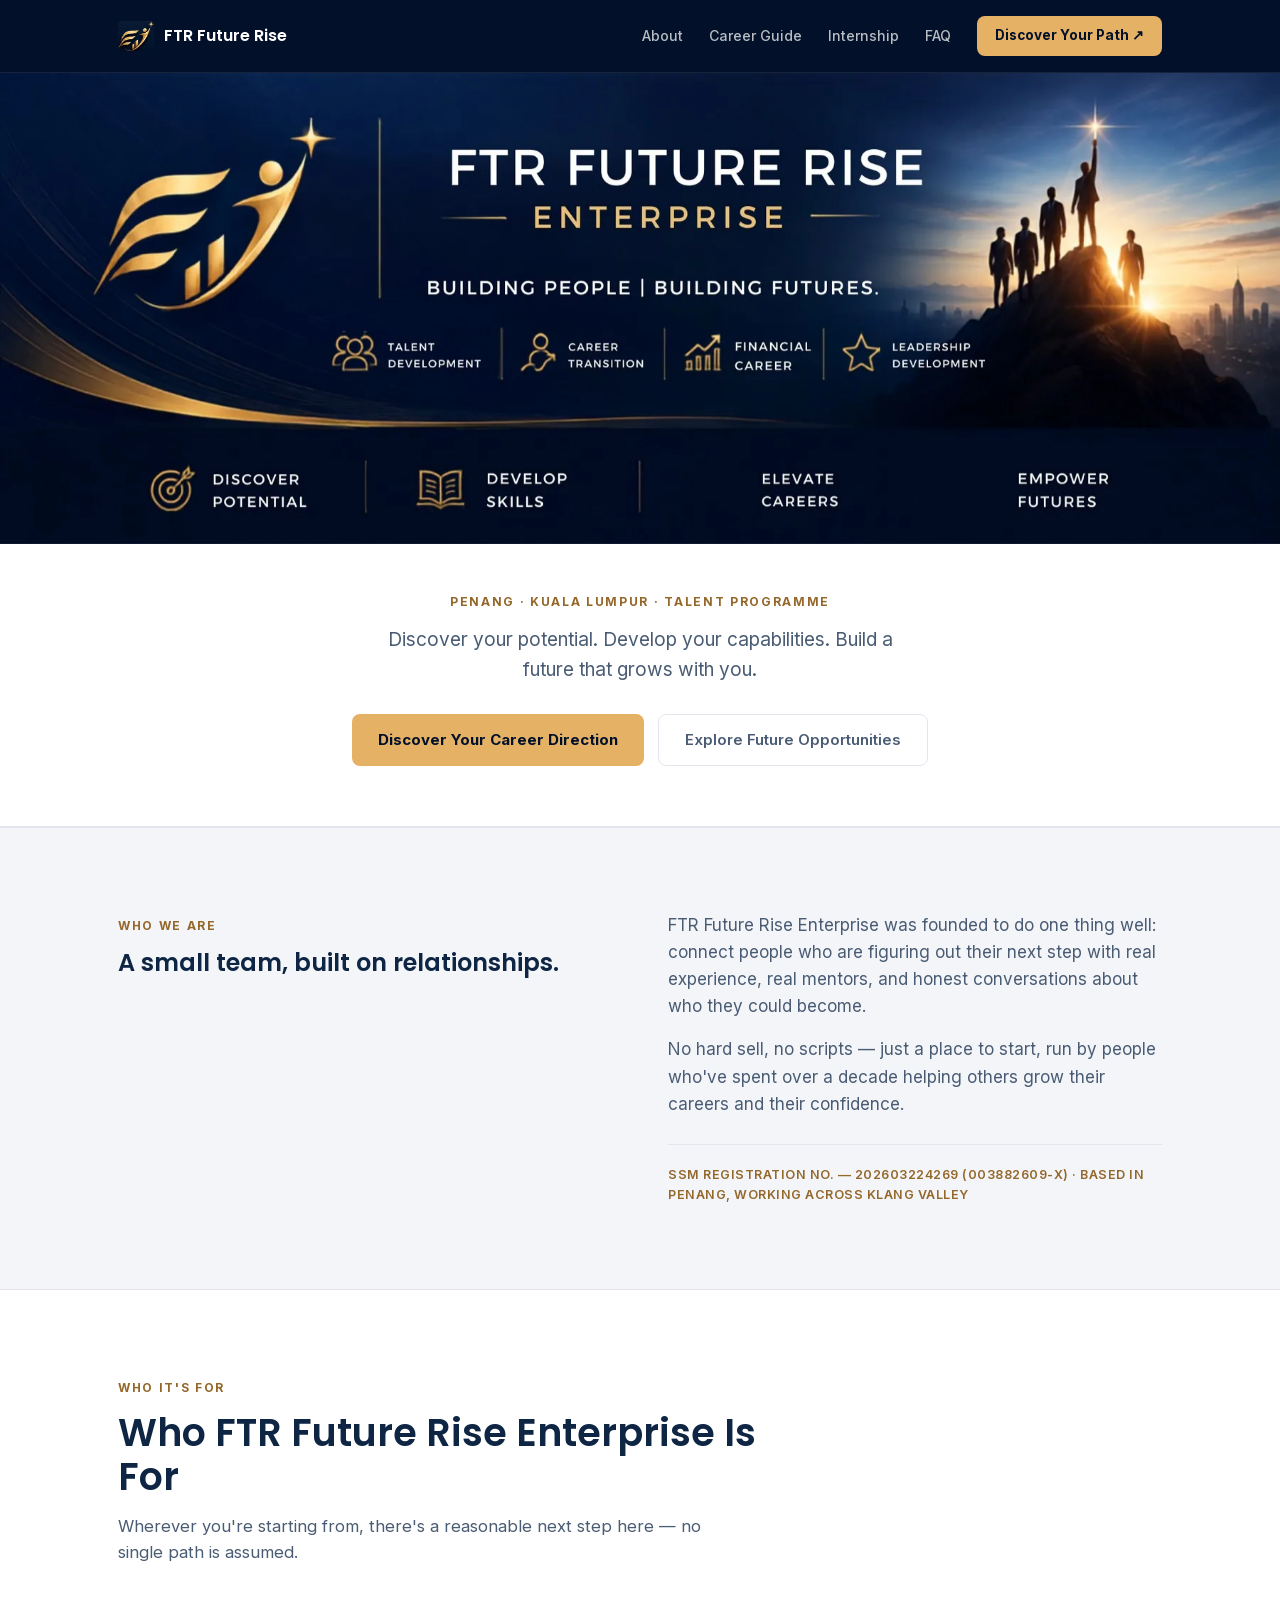
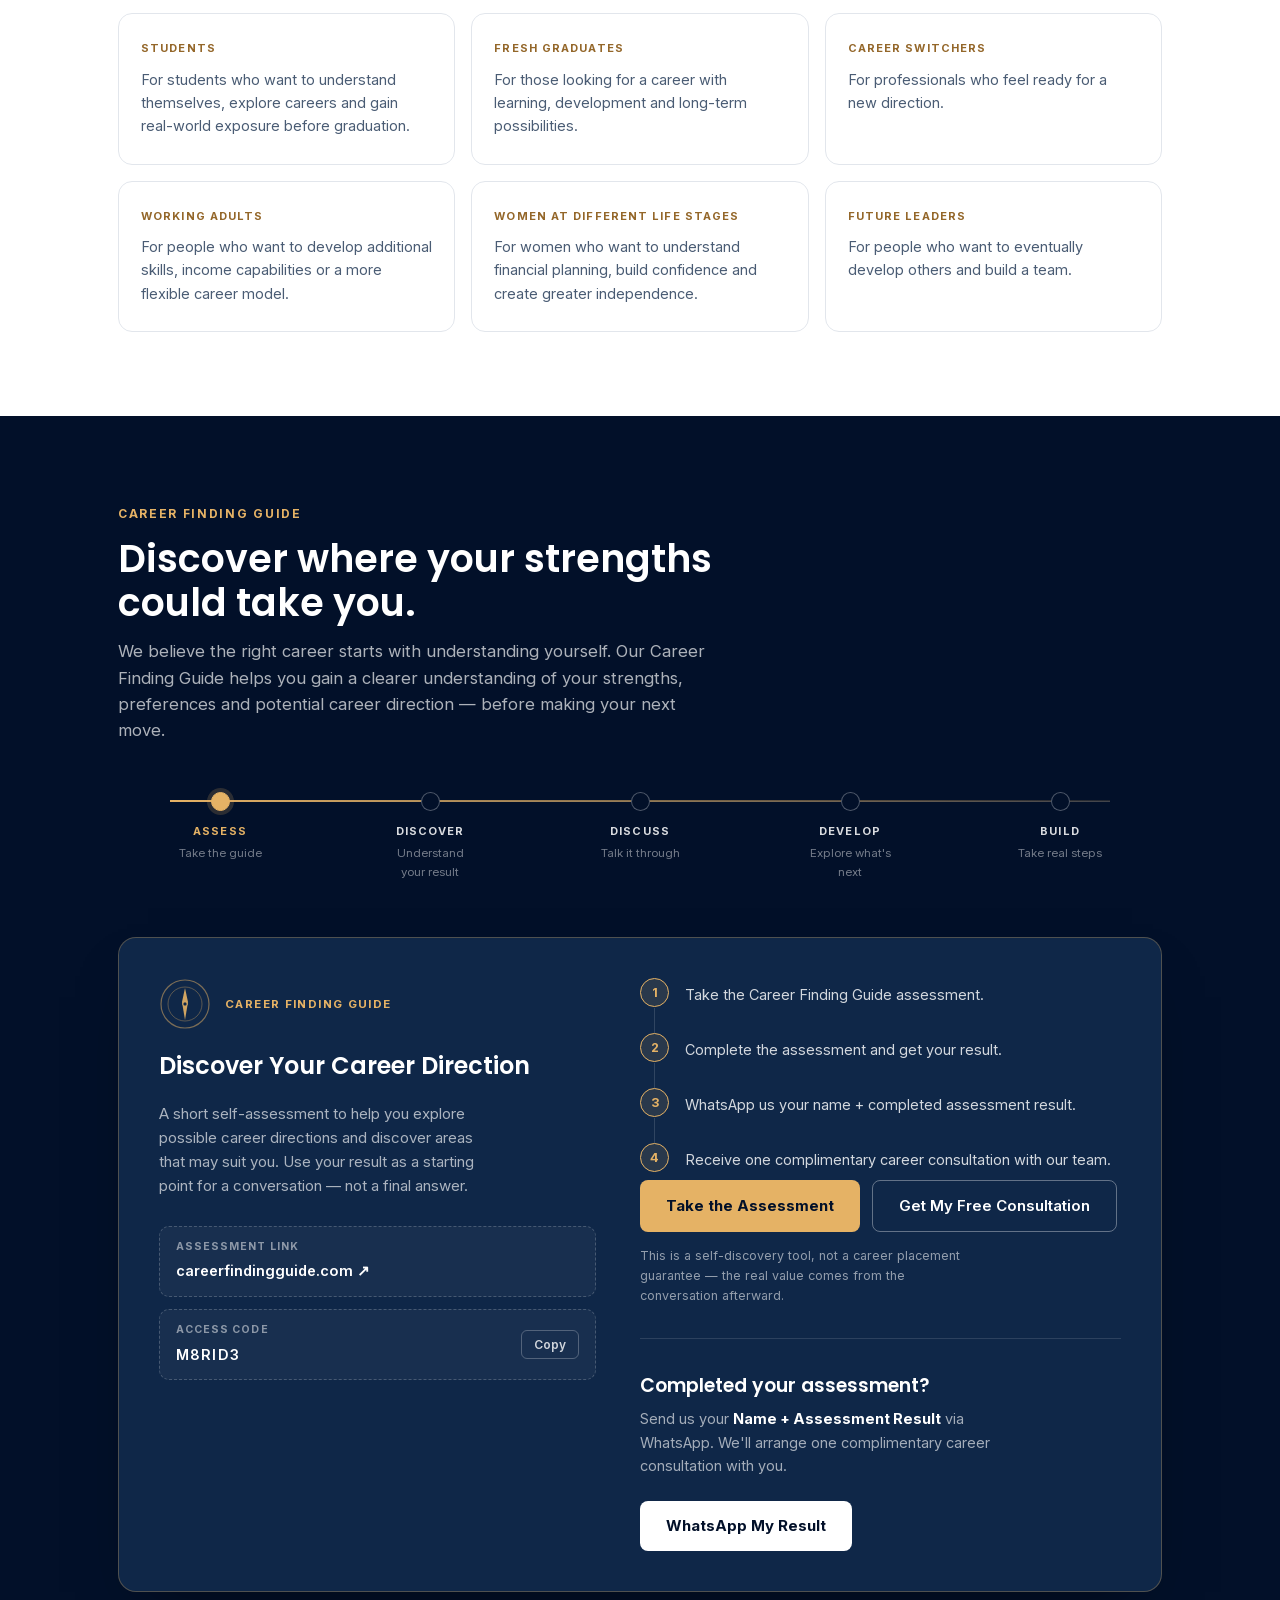
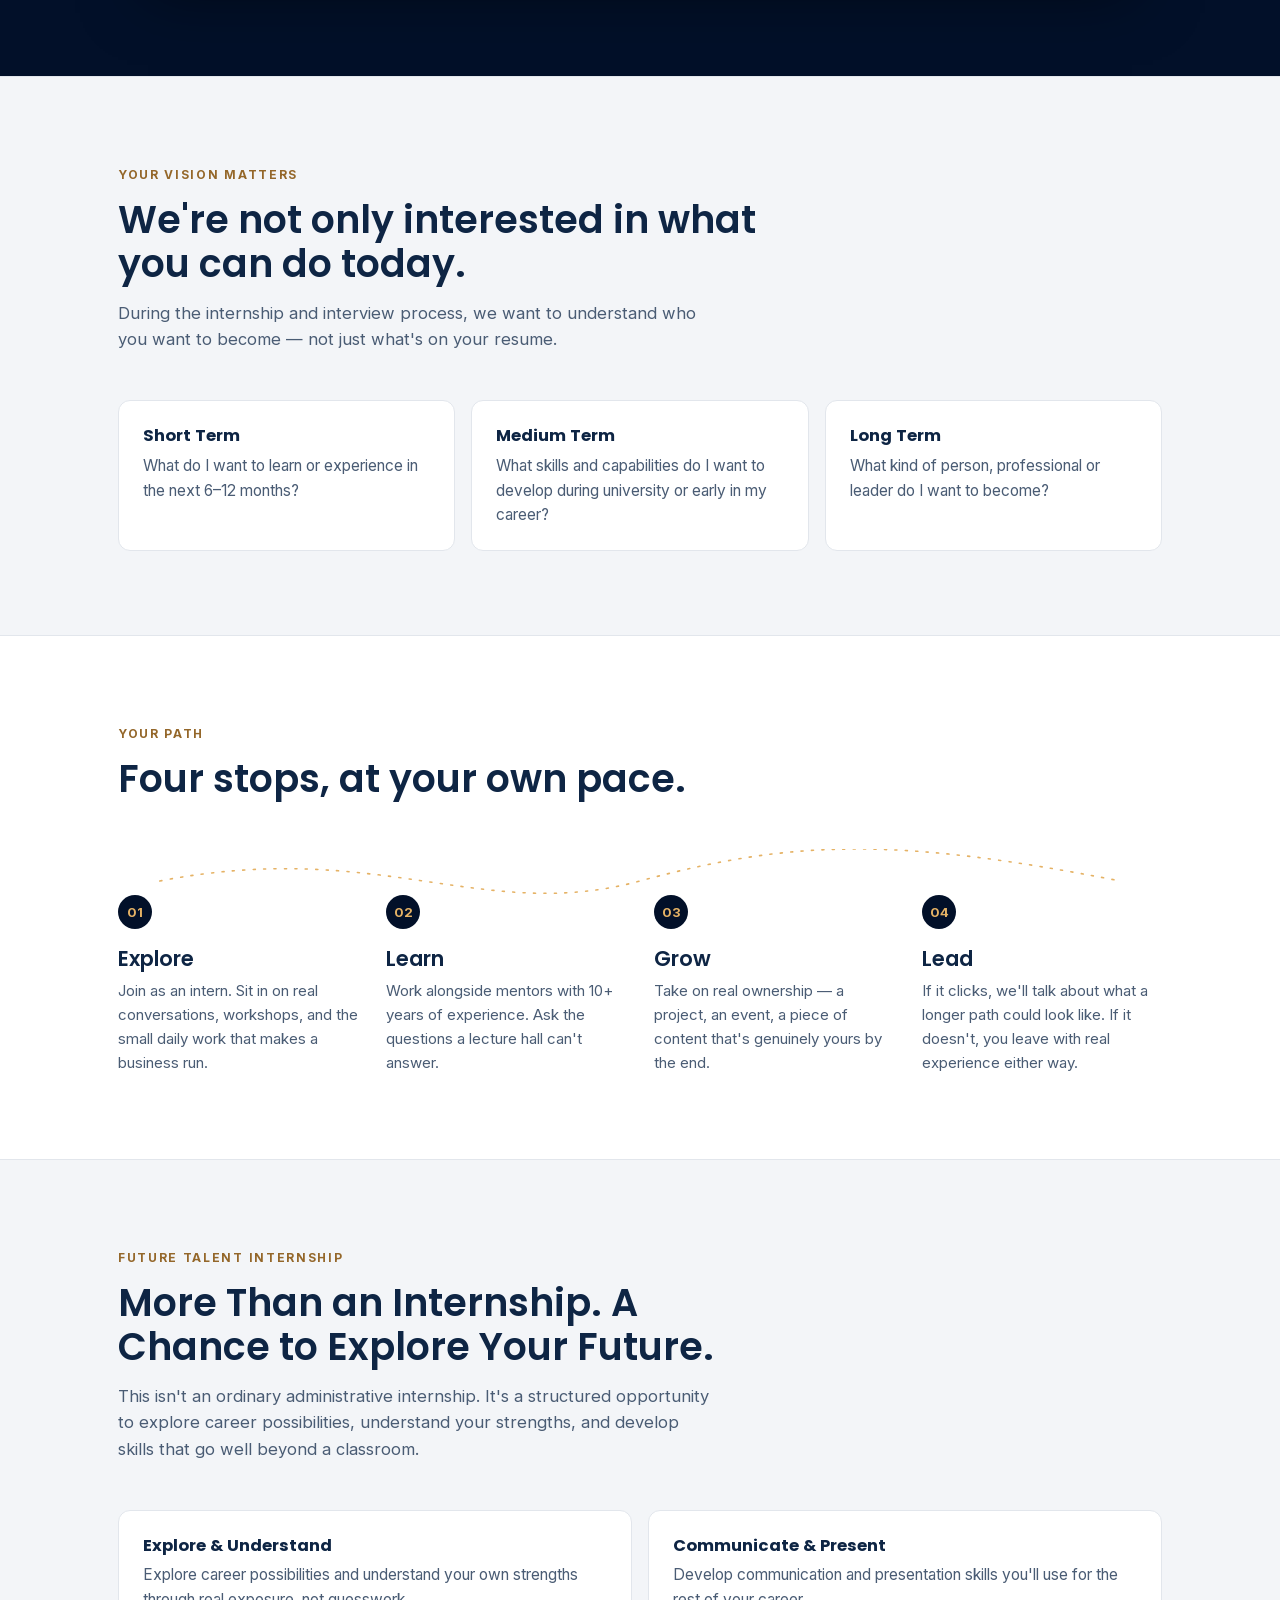
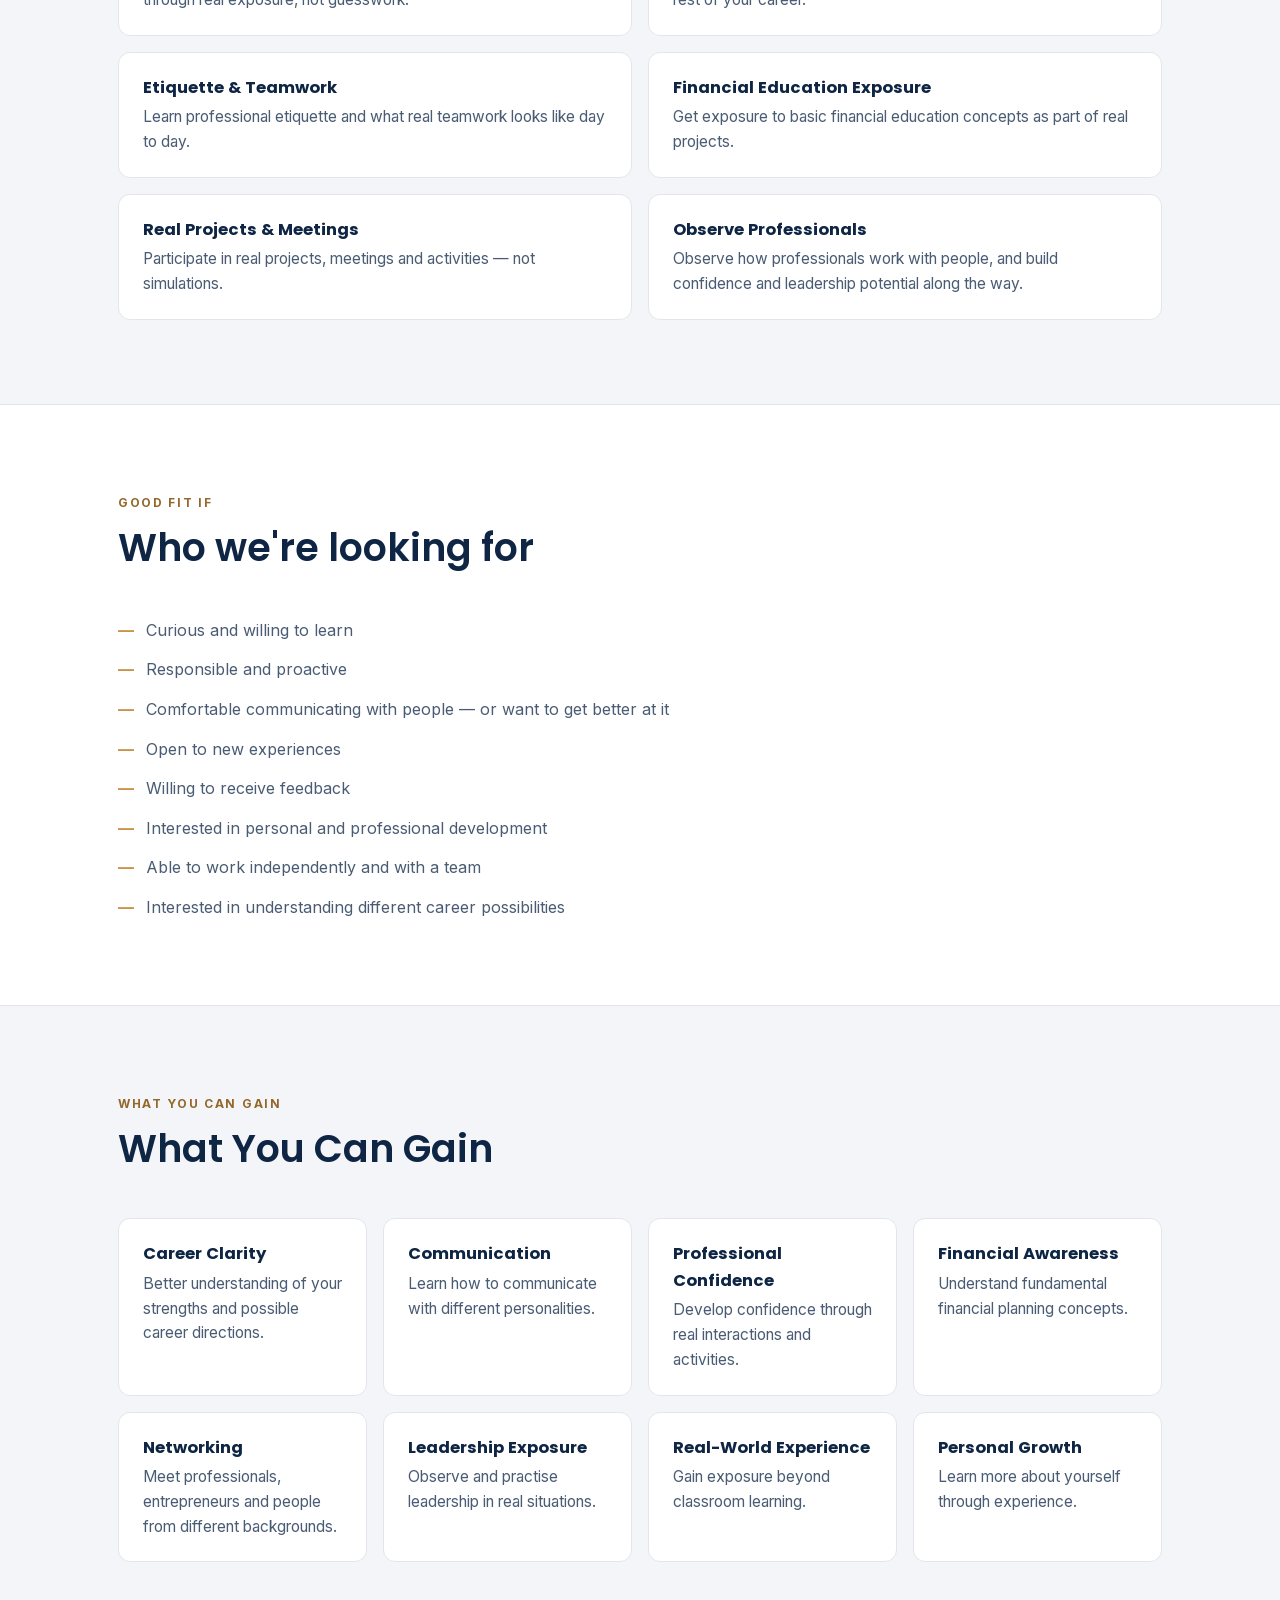
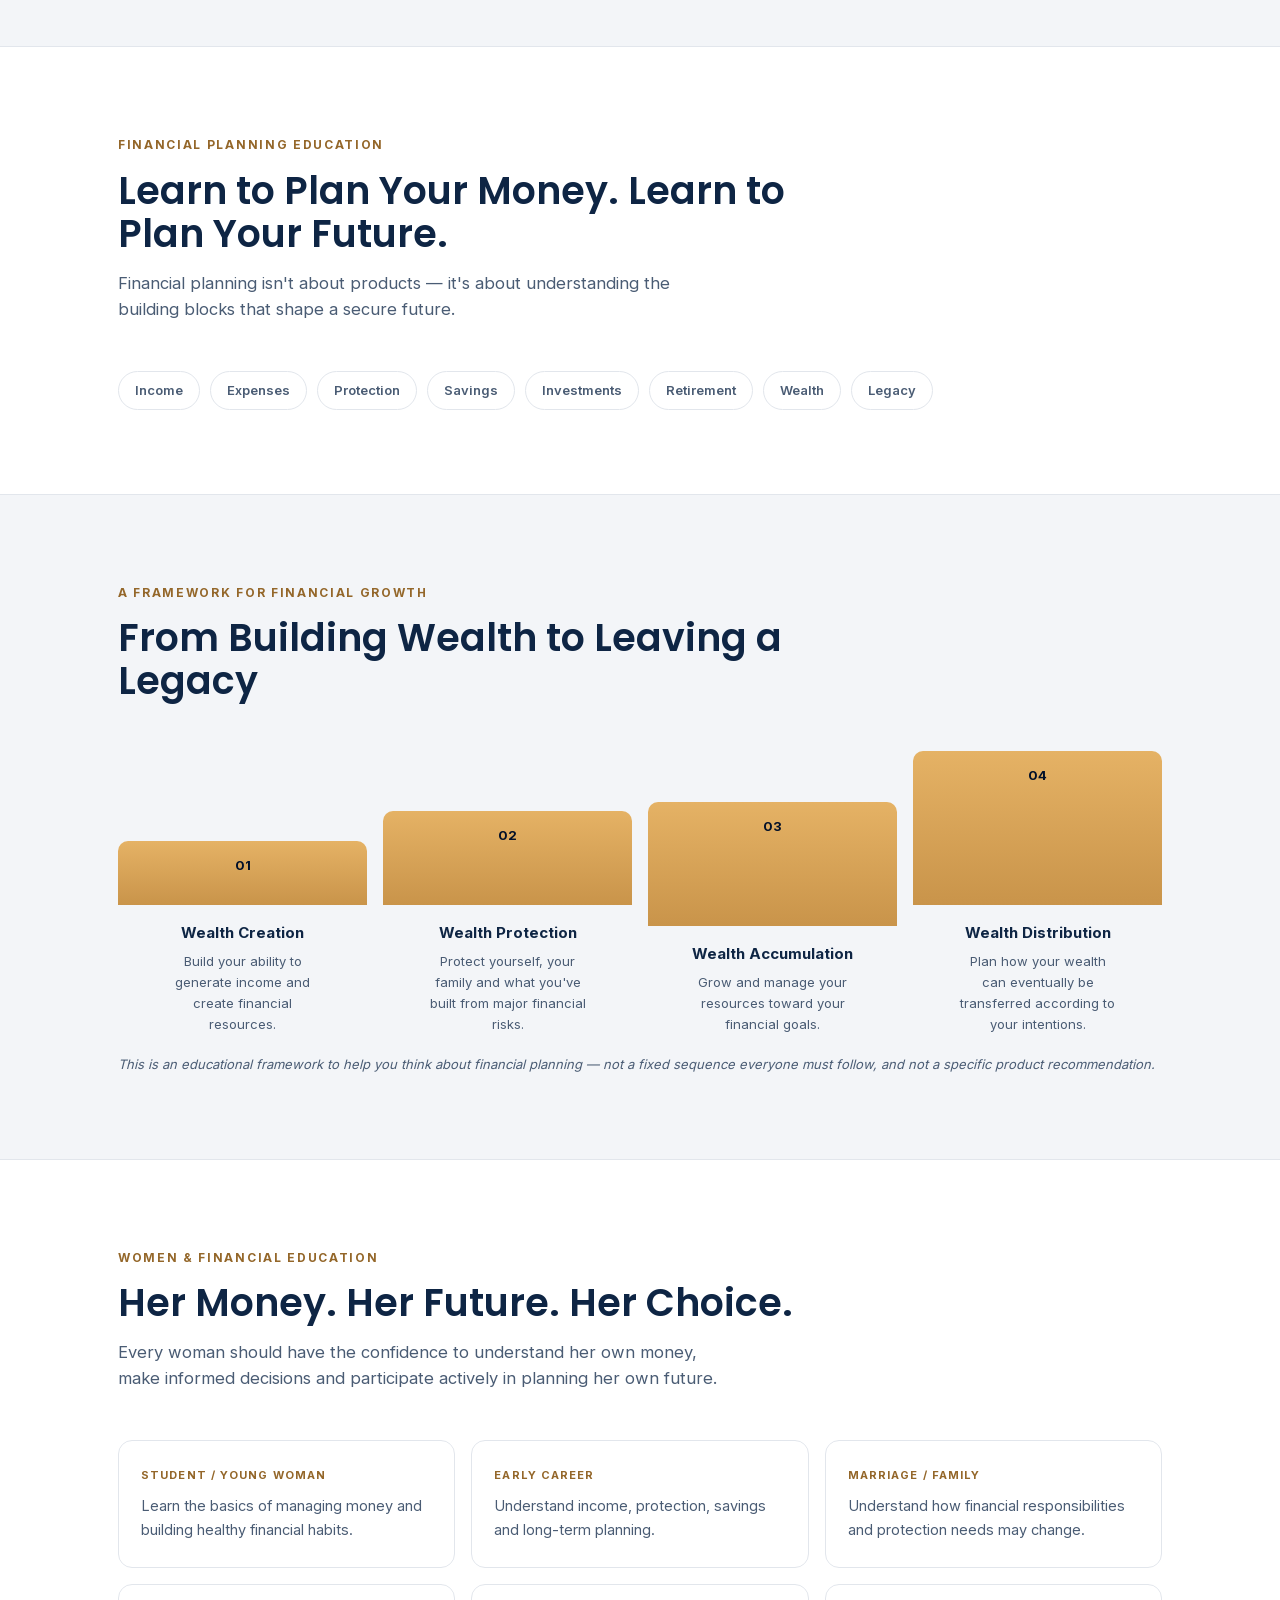
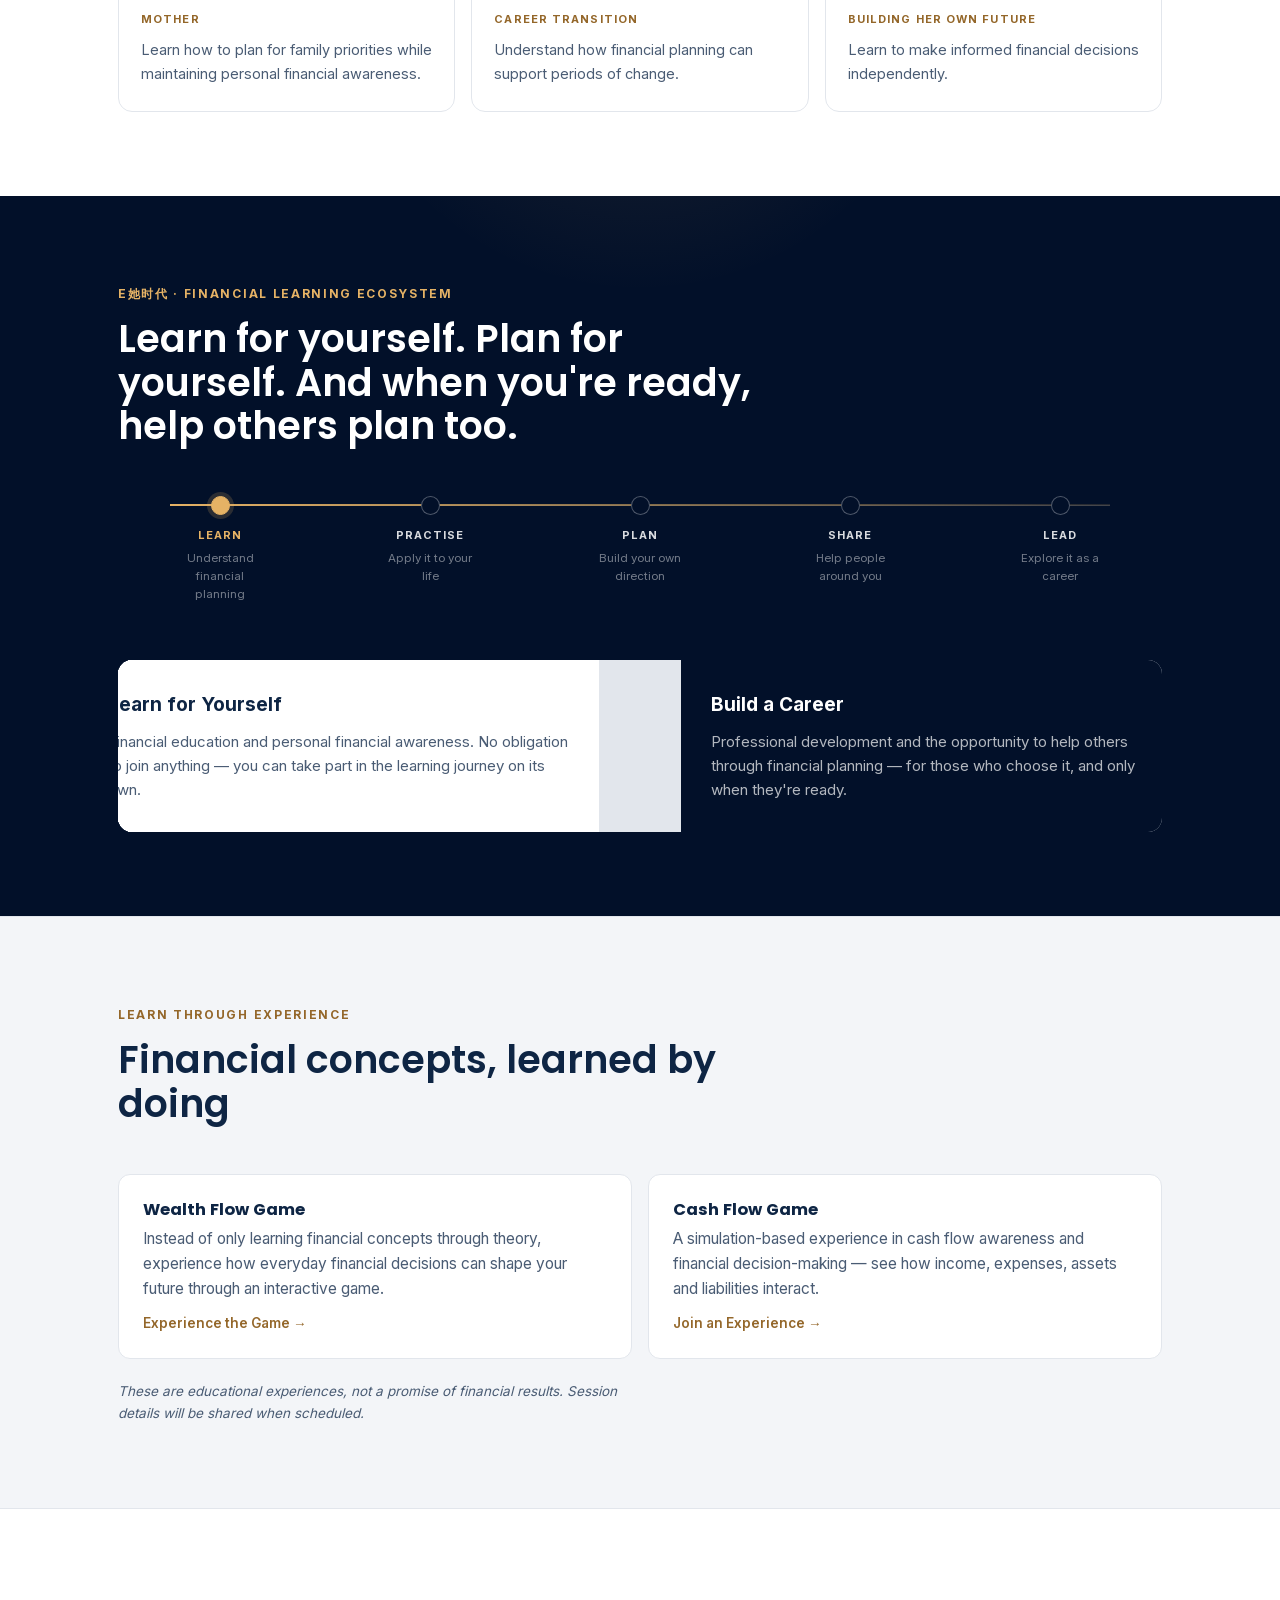
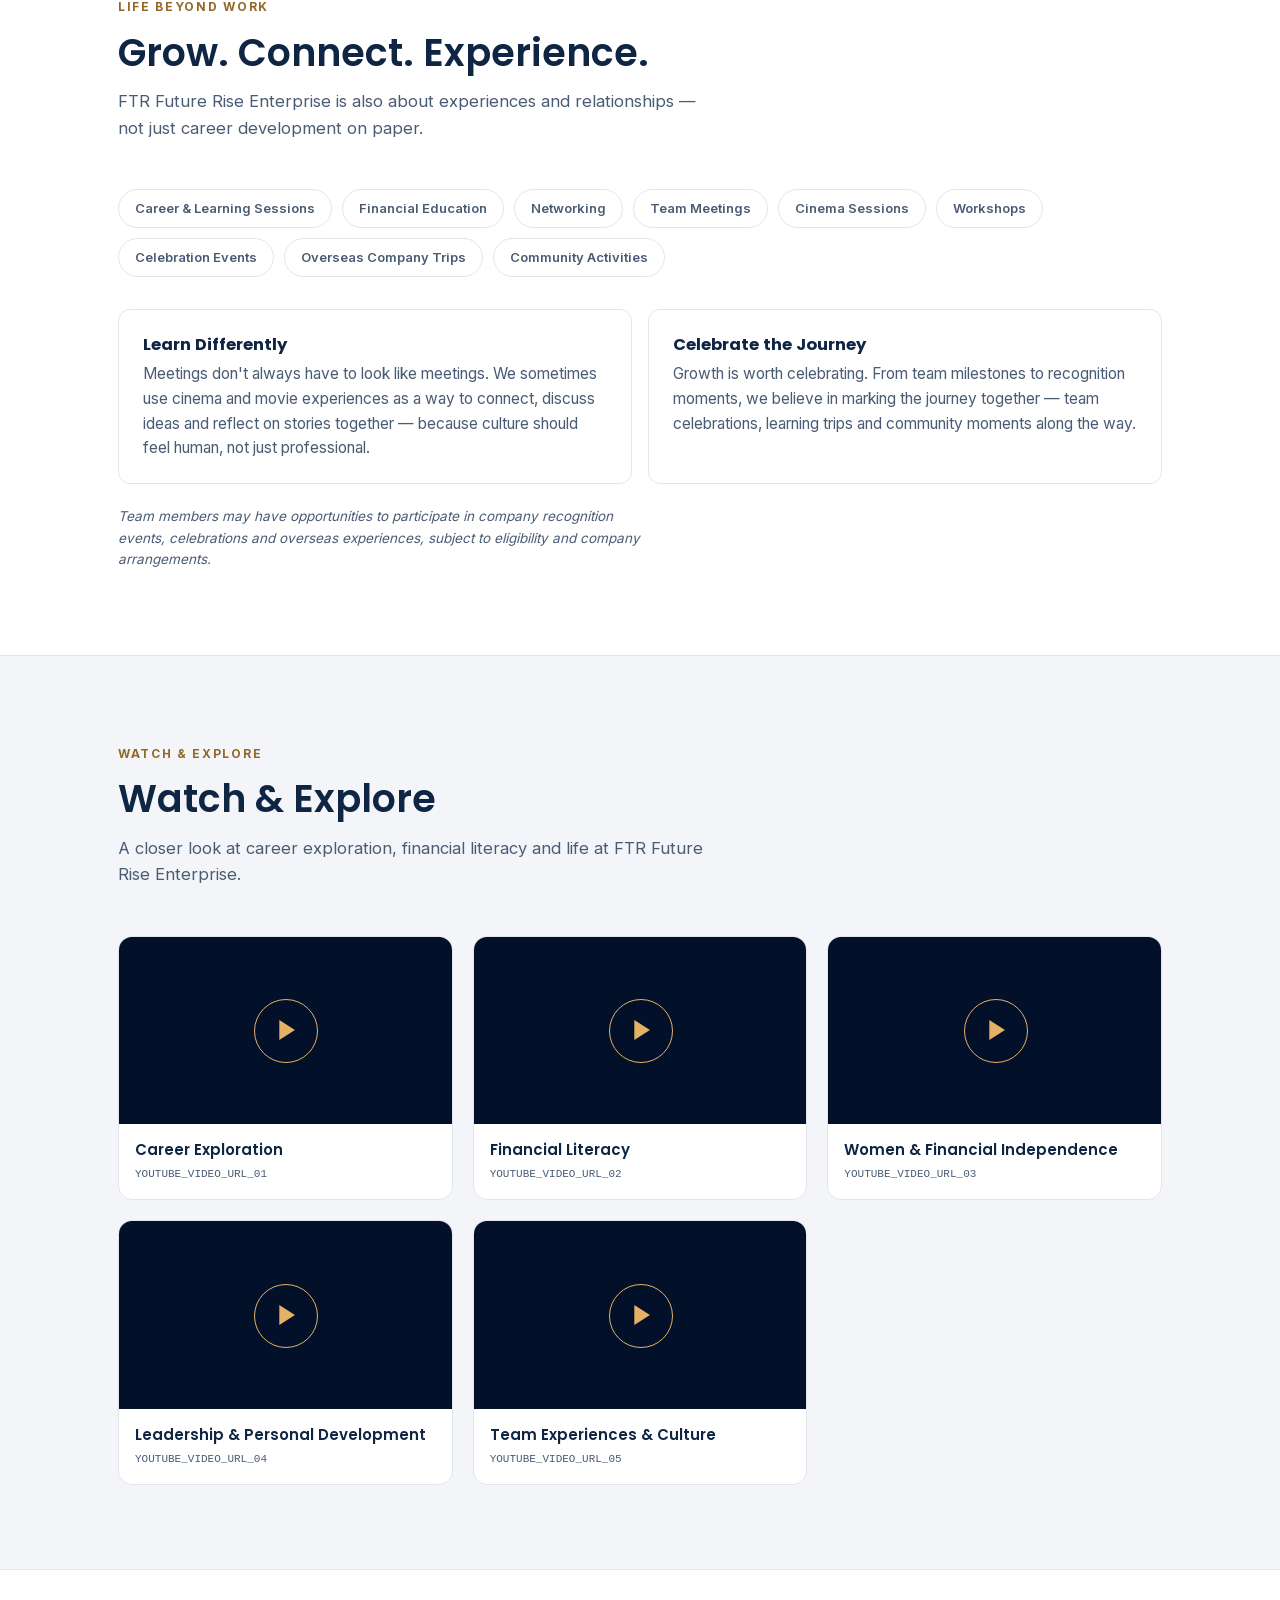
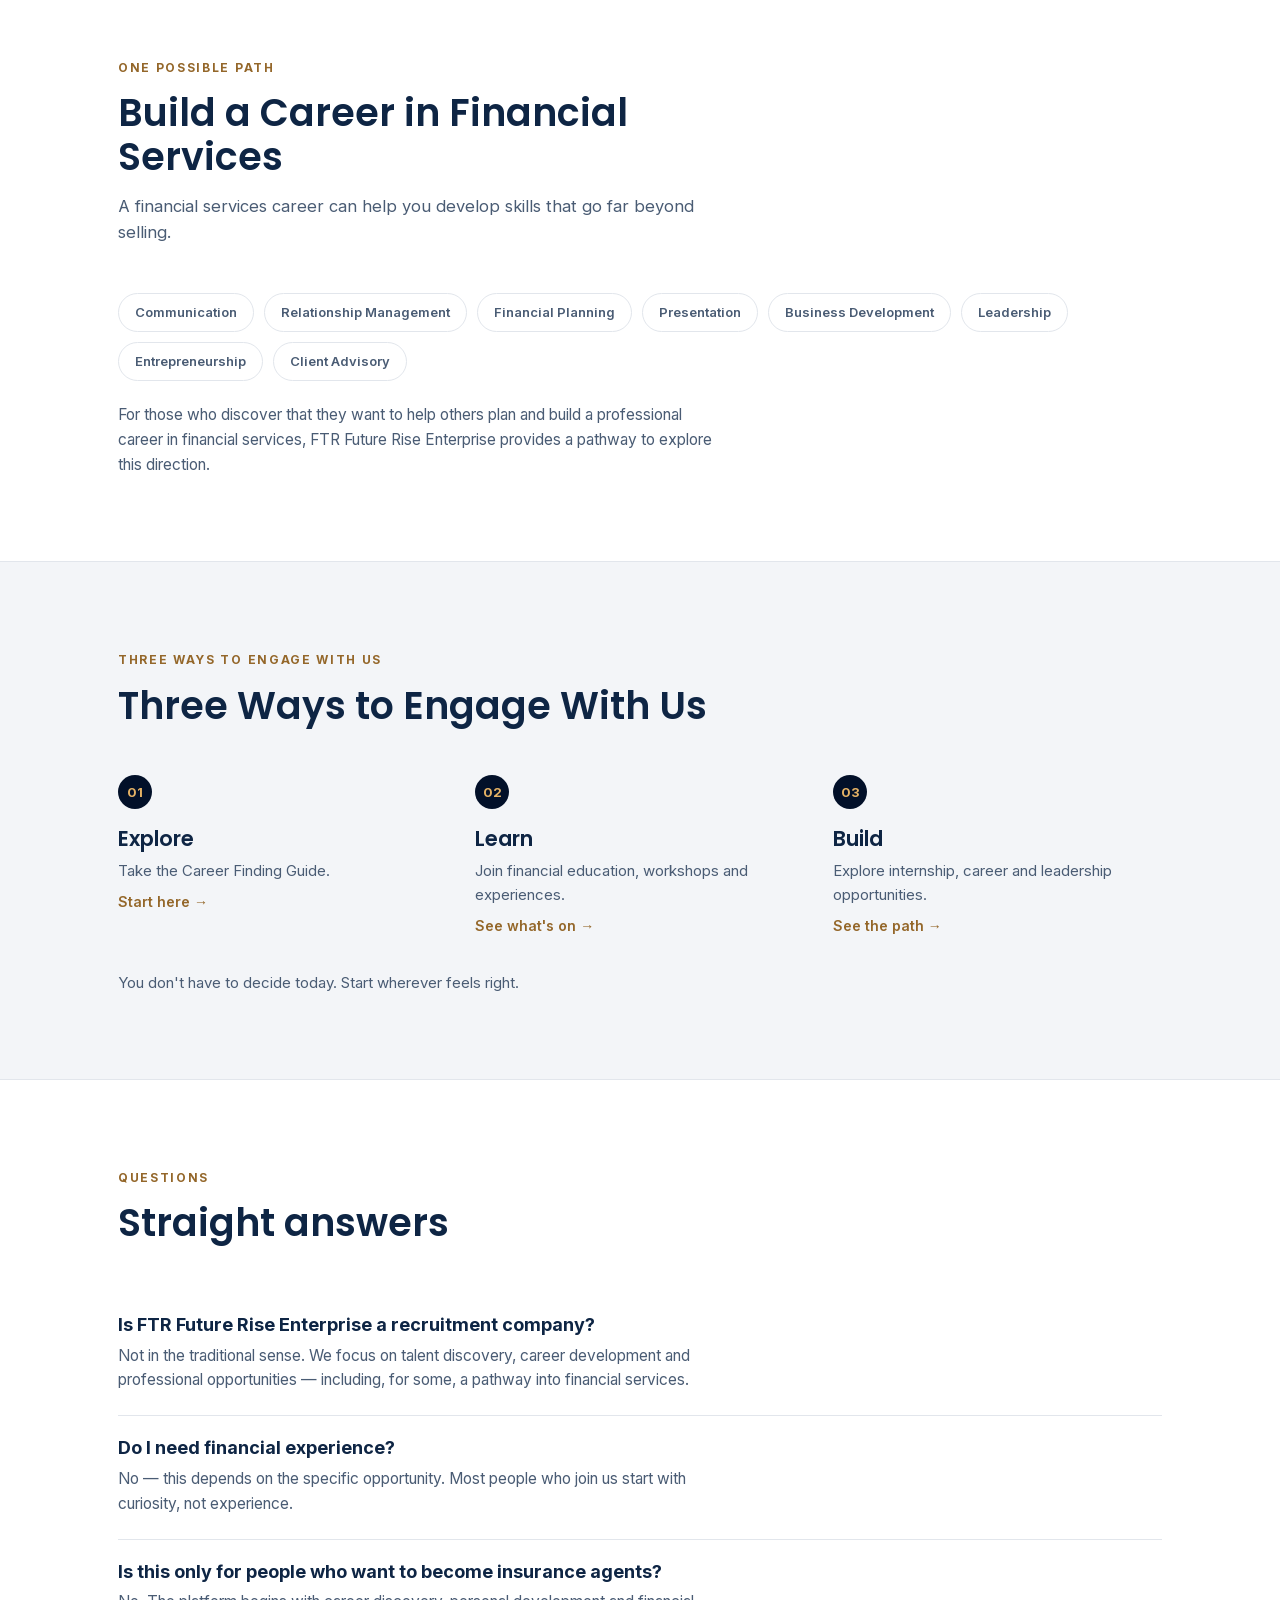
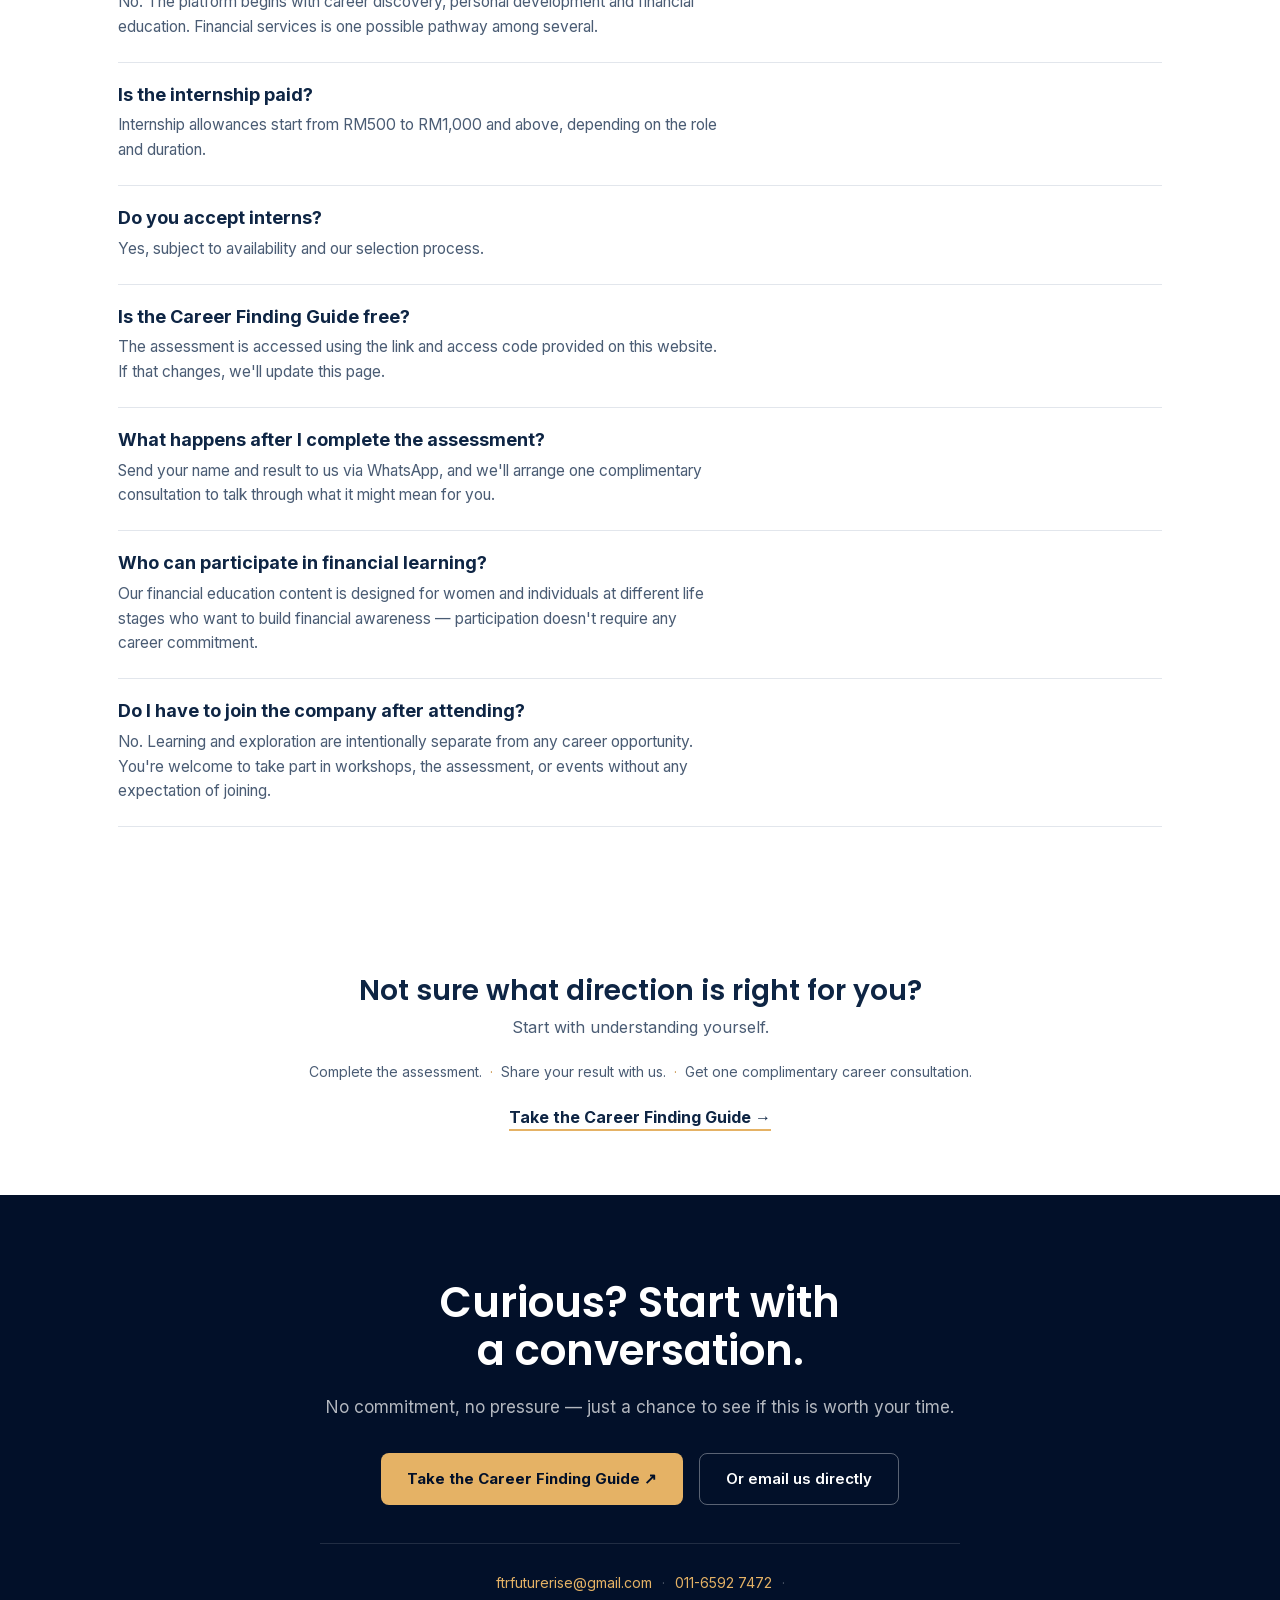
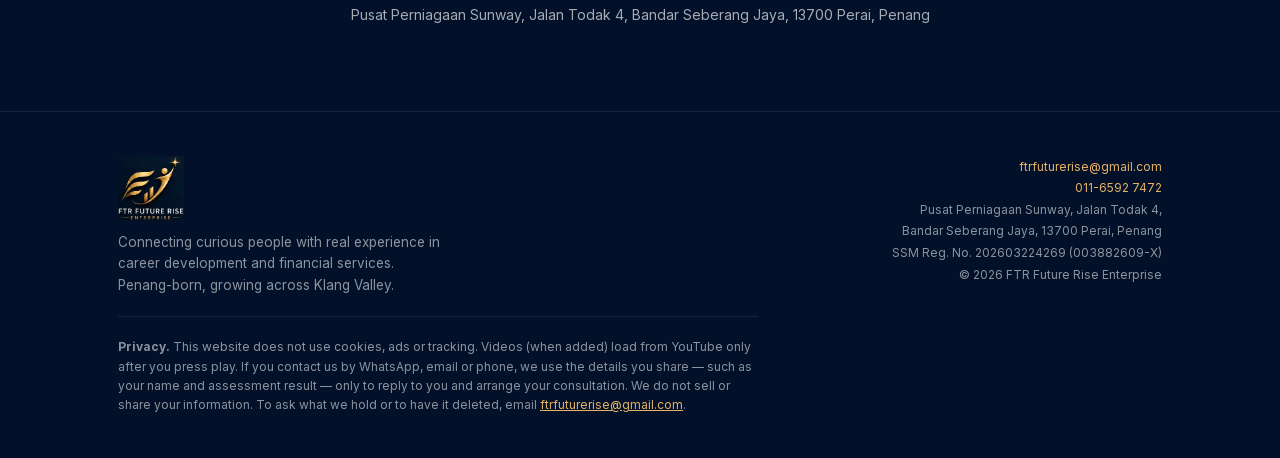
==== commit 6919d759: "Add animations: staggered reveals, word-by-word headings, drawn path, growing bars, gold stars, hove" ====
--- a/index.html
+++ b/index.html
@@ -59,6 +59,7 @@
 <link rel="preload" href="assets/fonts/inter-latin.woff2" as="font" type="font/woff2" crossorigin>
 <link rel="preload" href="assets/fonts/poppins-600-latin.woff2" as="font" type="font/woff2" crossorigin>
 <link rel="stylesheet" href="css/styles.css">
+<link rel="stylesheet" href="css/animations.css">
 </head>
 <body>
 
@@ -490,6 +491,7 @@
 </footer>
 
 <script src="js/main.js" defer></script>
+<script src="js/animations.js" defer></script>
 
 </body>
 </html>
--- a/css/animations.css
+++ b/css/animations.css
@@ -0,0 +1,156 @@
+/* ============================================================
+   ANIMATIONS
+   Everything here is extra movement on top of styles.css.
+   To switch ALL animation off, delete these two lines in index.html:
+     <link rel="stylesheet" href="css/animations.css">
+     <script src="js/animations.js" defer></script>
+   Visitors who set "reduce motion" on their phone/computer
+   automatically get the calm version (nothing below applies).
+   ============================================================ */
+
+/* Hover effects are gentle, so they apply for everyone */
+:is(.card, .who-card, .video-card){transition:transform .3s cubic-bezier(.2,.7,.2,1), box-shadow .3s ease, border-color .3s ease;}
+.tag-chip{transition:background .25s ease, color .25s ease, border-color .25s ease, transform .25s ease;}
+.tag-chip:hover{background:var(--gold); color:var(--navy-deep); border-color:var(--gold);}
+.copy-btn.copied{background:var(--gold); border-color:var(--gold); color:var(--navy-deep);}
+.video-thumb.is-playing::after{display:none;}
+
+@media (prefers-reduced-motion: no-preference){
+
+  /* ---------- Scroll progress bar + nav ---------- */
+  .scroll-progress{position:fixed; top:0; left:0; right:0; height:3px; z-index:60; pointer-events:none; background:linear-gradient(90deg, var(--gold-deep), var(--gold), #fff3d6); transform-origin:0 50%; transform:scaleX(var(--progress, 0));}
+  nav{transition:box-shadow .35s ease;}
+  nav.is-scrolled{box-shadow:0 12px 30px -14px rgba(0,0,0,.65);}
+  .navlinks a.link{position:relative;}
+  .navlinks a.link::after{content:""; position:absolute; left:0; right:0; bottom:-6px; height:2px; background:var(--gold); border-radius:2px; transform:scaleX(0); transition:transform .3s ease;}
+  .navlinks a.link:hover::after{transform:scaleX(1);}
+  .logo img{transition:transform .5s cubic-bezier(.3,1.6,.5,1);}
+  .logo:hover img{transform:rotate(-8deg) scale(1.1);}
+
+  /* ---------- Hero ---------- */
+  .hero picture{display:block; overflow:hidden; background:var(--navy-deep); position:relative;}
+  .hero-banner{animation:heroZoom 1.4s cubic-bezier(.2,.7,.2,1) both; translate:0 var(--parallax, 0px);}
+  @keyframes heroZoom{from{scale:1.08;} to{scale:1;}}
+  /* a sweep of golden light across the banner */
+  .hero picture::after{content:""; position:absolute; inset:0; pointer-events:none; background:linear-gradient(105deg, transparent 35%, rgba(255,226,170,.28) 50%, transparent 65%); transform:translateX(-100%); animation:sweep 1.5s ease .3s 1 both;}
+  @keyframes sweep{to{transform:translateX(100%);}}
+  .hero-cta .eyebrow, .hero-cta .lead, .hero-cta .ctas{animation:fadeUp .7s cubic-bezier(.2,.7,.2,1) both;}
+  .hero-cta .eyebrow{animation-name:wipeIn; animation-delay:.1s;}
+  .hero-cta .lead{animation-delay:.2s;}
+  .hero-cta .ctas{animation-delay:.3s;}
+  @keyframes fadeUp{from{opacity:0; transform:translateY(22px);} to{opacity:1; transform:none;}}
+  @keyframes wipeIn{from{clip-path:inset(0 100% 0 0); opacity:0;} to{clip-path:inset(0 0 0 0); opacity:1;}}
+
+  /* ---------- Buttons ---------- */
+  .btn-primary{position:relative; overflow:hidden; isolation:isolate;}
+  .btn-primary::after{content:""; position:absolute; top:0; bottom:0; left:-60%; width:45%; z-index:-1; background:linear-gradient(105deg, transparent, rgba(255,255,255,.55), transparent); transform:skewX(-20deg); animation:shine 4.5s ease-in-out 3s infinite;}
+  @keyframes shine{0%{left:-60%;} 30%,100%{left:130%;}}
+  .btn{transition:transform .25s cubic-bezier(.2,.7,.2,1), background .2s ease, box-shadow .25s ease, border-color .2s ease;}
+  .btn:hover{transform:translateY(-2px); box-shadow:0 12px 24px -12px rgba(201,148,74,.8);}
+  .btn:active{transform:translateY(0) scale(.98);}
+  .btn-whatsapp{animation:ring 2.8s ease-out 1s infinite;}
+  @keyframes ring{0%{box-shadow:0 0 0 0 rgba(229,178,101,.6);} 70%,100%{box-shadow:0 0 0 14px rgba(229,178,101,0);}}
+  .arrow{display:inline-block; transition:transform .3s cubic-bezier(.3,1.6,.5,1);}
+  a:hover .arrow{transform:translate(4px,0);}
+  a:hover .arrow.up{transform:translate(3px,-3px);}
+  .guide-nudge a.nudge-link .arrow{animation:nudge 1.8s ease-in-out infinite;}
+  @keyframes nudge{0%,100%{transform:none;} 50%{transform:translateX(6px);}}
+
+  /* ---------- Section headings: words rise into place ---------- */
+  .split .w{display:inline-block; overflow:hidden; vertical-align:top; padding-bottom:.12em; margin-bottom:-.12em;}
+  .split .w > span{display:inline-block; transform:translateY(105%); transition:transform .8s cubic-bezier(.2,.75,.2,1); transition-delay:calc(var(--w) * 55ms + 120ms);}
+  .is-visible .split .w > span, .split.is-visible .w > span{transform:none;}
+  .section-head .eyebrow{transition:clip-path 1s cubic-bezier(.2,.7,.2,1) .1s;}
+  .section-head.reveal:not(.is-visible) .eyebrow{clip-path:inset(0 100% 0 0);}
+
+  /* ---------- Staggered groups (cards, chips, lists) ---------- */
+  .stagger.reveal{opacity:1; transform:none;}
+  .stagger > *{opacity:0; transform:translateY(26px) scale(.97); transition:opacity .7s ease, transform .8s cubic-bezier(.2,.7,.2,1); transition-delay:calc(var(--i) * 85ms);}
+  .stagger.is-visible > *{opacity:1; transform:none;}
+  .stagger.settled > *{transition-delay:0s;}
+  .tag-row.stagger > *{transform:scale(.6);}
+  .tag-row.stagger.is-visible > *{transform:none; transition-timing-function:ease, cubic-bezier(.3,1.6,.5,1);}
+  .fitlist.stagger > *{transform:translateX(-28px);}
+  .compare-split.stagger > :first-child{transform:translateX(-40px);}
+  .compare-split.stagger > :last-child{transform:translateX(40px);}
+  .stagger.is-visible > *{transform:none;}
+
+  /* card hover (after the cards have arrived) */
+  :is(.card, .who-card, .video-card):hover{transform:translateY(-6px); box-shadow:0 22px 40px -22px rgba(2,16,41,.45); border-color:rgba(229,178,101,.7);}
+  .tag-chip:hover{transform:translateY(-2px);}
+  .who-card{position:relative; overflow:hidden;}
+  .who-card::before{content:""; position:absolute; left:0; top:0; height:3px; width:100%; background:linear-gradient(90deg, var(--gold-deep), var(--gold)); transform:scaleX(0); transform-origin:left; transition:transform .45s ease;}
+  .who-card:hover::before{transform:scaleX(1);}
+  .card b{transition:color .25s ease;}
+
+  /* ---------- "Four stops" path ---------- */
+  .path-svg{clip-path:inset(0 100% 0 0); transition:clip-path 1.8s cubic-bezier(.45,.05,.3,1);}
+  .path-svg.is-visible{clip-path:inset(0 0 0 0);}
+  .stop.reveal{transition-delay:calc(var(--i, 0) * 160ms);}
+  .stop.is-visible .dot, .stops.is-visible .dot{animation:pop .7s cubic-bezier(.3,1.7,.5,1) both; animation-delay:calc(var(--i, 0) * 160ms + .2s);}
+  .stop .dot::after{content:""; position:absolute; inset:-1px; border-radius:50%; border:1.5px solid var(--gold); opacity:0;}
+  .stop.is-visible .dot::after, .stops.is-visible .dot::after{animation:ripple 2.8s ease-out infinite; animation-delay:calc(var(--i, 0) * .35s + 1s);}
+  .stop:hover .dot{transform:scale(1.12); transition:transform .3s cubic-bezier(.3,1.6,.5,1);}
+  @keyframes pop{0%{transform:scale(0);} 100%{transform:scale(1);}}
+  @keyframes ripple{0%{transform:scale(1); opacity:.8;} 80%,100%{transform:scale(1.9); opacity:0;}}
+
+  /* ---------- Journey strips (Assess → Build, Learn → Lead) ---------- */
+  .journey-strip::after{content:""; position:absolute; top:9px; left:5%; right:5%; height:2px; margin-top:-.5px; background:linear-gradient(90deg, var(--gold), rgba(229,178,101,.15)); transform:scaleX(0); transform-origin:left; transition:transform 2s cubic-bezier(.45,.05,.3,1) .3s;}
+  .journey-strip.is-visible::after{transform:scaleX(1);}
+  .journey-strip.is-visible .jdot{animation:jflash 1s ease both; animation-delay:calc(var(--i) * .38s + .35s);}
+  .journey-strip.is-visible .jstage.active .jdot{animation:jflash 1s ease .35s both, glow 2.4s ease-in-out 1.6s infinite;}
+  @keyframes jflash{0%{transform:scale(1);} 40%{transform:scale(1.45); background:var(--gold); border-color:var(--gold); box-shadow:0 0 0 6px rgba(229,178,101,.2), 0 0 18px rgba(229,178,101,.7);} 100%{transform:scale(1);}}
+  @keyframes glow{0%,100%{box-shadow:0 0 0 4px rgba(229,178,101,.18);} 50%{box-shadow:0 0 0 9px rgba(229,178,101,.08), 0 0 22px rgba(229,178,101,.55);}}
+  .jstage .jlabel{transition:color .3s ease;}
+  .jstage:hover .jlabel{color:var(--gold);}
+
+  /* ---------- Career Finding Guide card ---------- */
+  .guide > .wrap{position:relative; z-index:1;}
+  .guide::before{content:""; position:absolute; inset:0; pointer-events:none; background:radial-gradient(520px circle at var(--mx, 50%) var(--my, -30%), rgba(229,178,101,.13), transparent 60%); transition:opacity .4s ease; z-index:0;}
+  .assess-card{transition:opacity .6s ease, transform .6s cubic-bezier(.2,.7,.2,1), box-shadow .4s ease, border-color .4s ease;}
+  .assess-card.is-visible{transform:perspective(1200px) rotateX(var(--rx, 0deg)) rotateY(var(--ry, 0deg));}
+  .assess-card:hover{border-color:rgba(229,178,101,.6); box-shadow:0 40px 80px -30px rgba(0,0,0,.65), 0 0 40px -10px rgba(229,178,101,.25);}
+  .compass-wrap svg path{transform-box:view-box; transform-origin:26px 26px; animation:needle 6s ease-in-out infinite;}
+  .compass-wrap svg circle:first-child{transform-box:view-box; transform-origin:26px 26px; animation:breathe 4s ease-in-out infinite;}
+  @keyframes needle{0%,100%{transform:rotate(0deg);} 20%{transform:rotate(-24deg);} 45%{transform:rotate(14deg);} 65%{transform:rotate(-6deg);} 80%{transform:rotate(3deg);}}
+  @keyframes breathe{0%,100%{transform:scale(1); opacity:.5;} 50%{transform:scale(1.06); opacity:.9;}}
+  .access-item{transition:border-color .3s ease, background .3s ease;}
+  .access-item:hover{border-color:rgba(229,178,101,.55); background:rgba(229,178,101,.06);}
+  #access-code{letter-spacing:.08em;}
+  .astep .anum{transition:transform .3s cubic-bezier(.3,1.6,.5,1), background .3s ease, color .3s ease;}
+  .astep:hover .anum{transform:scale(1.15); background:var(--gold); color:var(--navy-deep);}
+
+  /* ---------- Wealth framework bars grow ---------- */
+  .pyramid .pyr-bar{transform:scaleY(0); transform-origin:bottom; transition:transform 1s cubic-bezier(.2,.8,.2,1); transition-delay:calc(var(--i) * 180ms + 200ms);}
+  .pyramid.is-visible .pyr-bar{transform:none;}
+  .pyr-stage:hover .pyr-bar{filter:brightness(1.08); box-shadow:0 12px 26px -12px rgba(201,148,74,.9);}
+
+  /* ---------- Videos ---------- */
+  .video-thumb{overflow:hidden;}
+  .video-thumb::after{content:""; position:absolute; left:50%; top:50%; width:62px; height:62px; margin:-31px 0 0 -31px; border-radius:50%; border:1.5px solid var(--gold); animation:ripple 2.6s ease-out infinite; pointer-events:none;}
+  .video-thumb svg{transition:transform .35s cubic-bezier(.3,1.6,.5,1);}
+  .video-card:hover .video-thumb svg{transform:scale(1.25);}
+  .video-thumb img{transition:transform .6s ease;}
+  .video-card:hover .video-thumb img{transform:scale(1.06);}
+
+  /* ---------- FAQ ---------- */
+  .faq-item{position:relative;}
+  .faq-item > *{transition:transform .35s ease;}
+  .faq-item:hover > *{transform:translateX(18px);}
+  .faq-item::before{content:""; position:absolute; left:0; top:22px; bottom:22px; width:3px; border-radius:3px; background:var(--gold); transform:scaleY(0); transition:transform .35s ease;}
+  .faq-item:hover::before{transform:scaleY(1);}
+
+  /* ---------- Floating gold stars (dark sections) ---------- */
+  .cta{position:relative; overflow:hidden;}
+  .cta > .wrap{position:relative; z-index:1;}
+  .spark{position:absolute; bottom:-20px; width:var(--s); height:var(--s); background:var(--gold); clip-path:polygon(50% 0, 61% 39%, 100% 50%, 61% 61%, 50% 100%, 39% 61%, 0 50%, 39% 39%); opacity:0; pointer-events:none; z-index:0; animation:floatUp var(--d) linear var(--delay) infinite; filter:drop-shadow(0 0 4px rgba(229,178,101,.9));}
+  @keyframes floatUp{0%{transform:translateY(0) rotate(0deg); opacity:0;} 10%{opacity:var(--o);} 85%{opacity:var(--o);} 100%{transform:translateY(calc(-1 * var(--h, 600px))) rotate(180deg); opacity:0;}}
+}
+
+@media (prefers-reduced-motion: no-preference) and (min-width: 821px){
+  .stop .dot{position:relative;} /* on phones the dot is already positioned on the timeline */
+}
+
+@media (prefers-reduced-motion: no-preference) and (max-width: 820px){
+  .stop.reveal{transition-delay:0s;}
+}
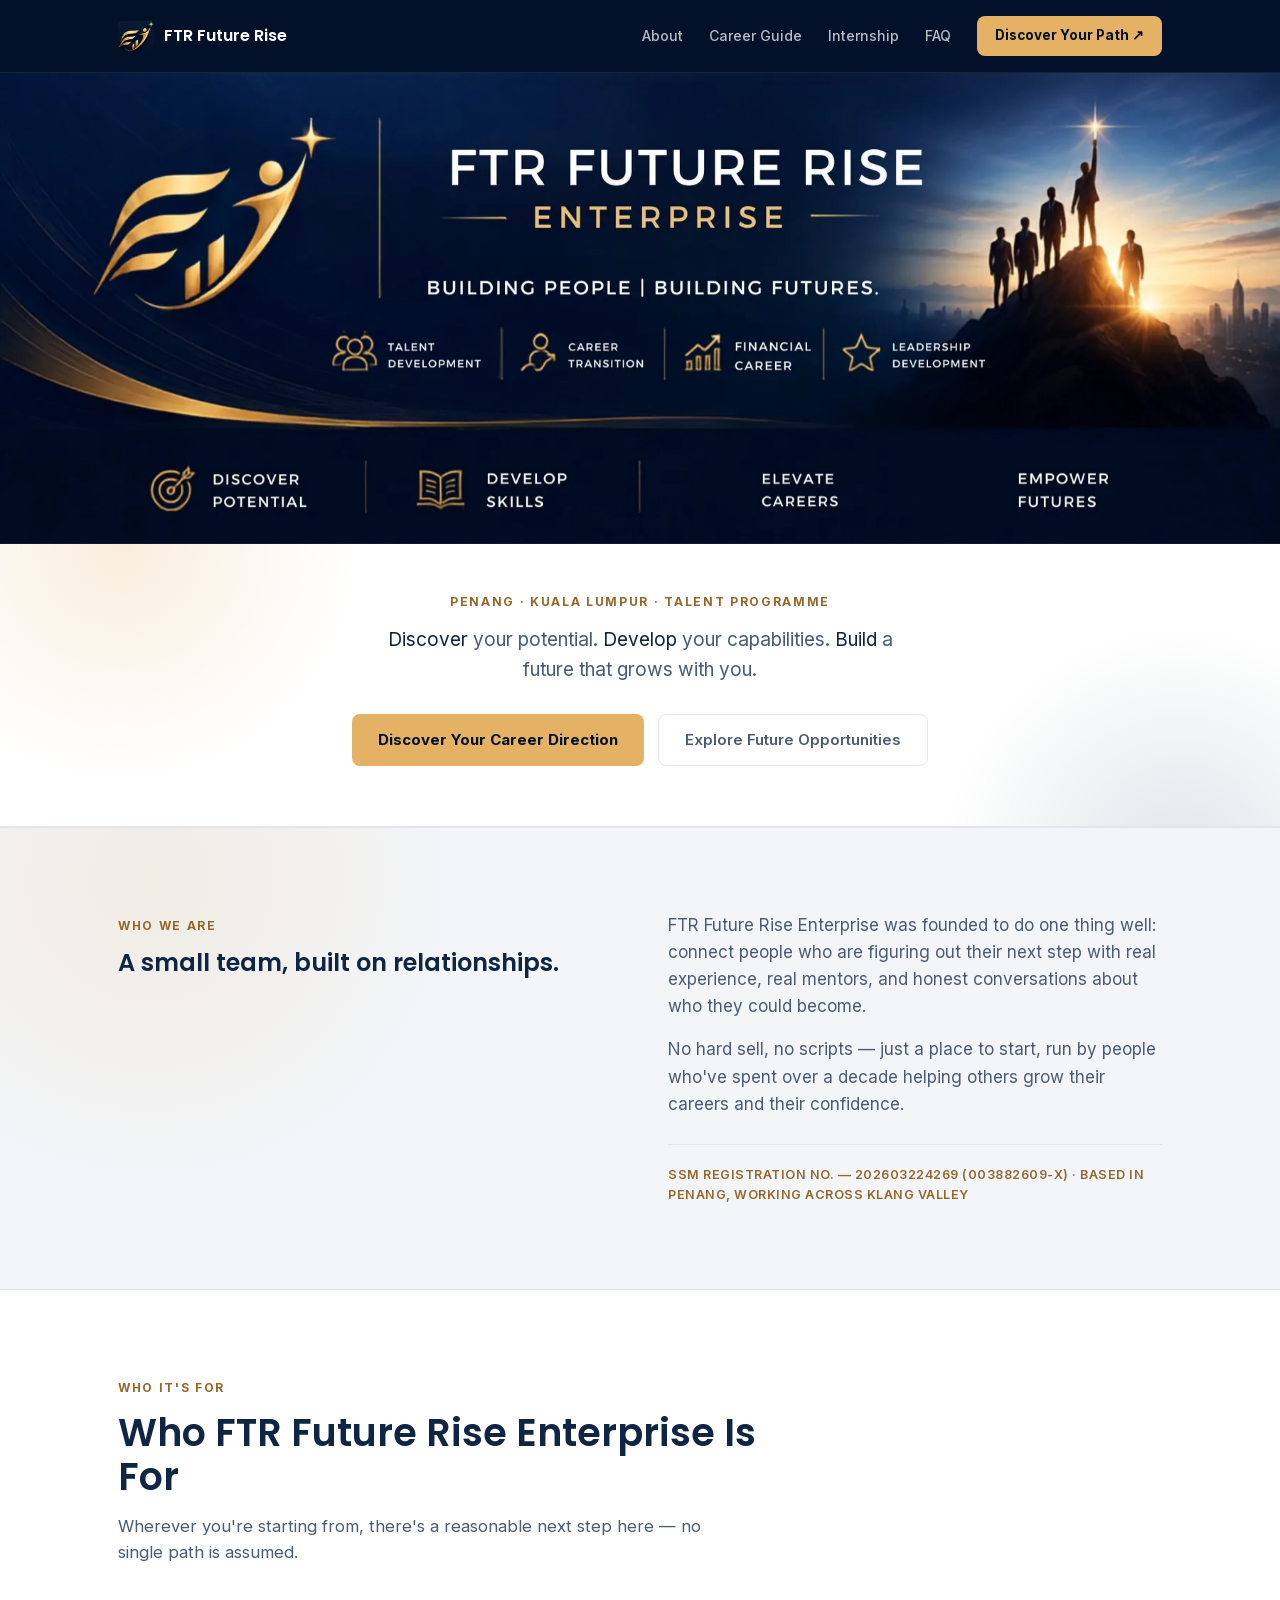
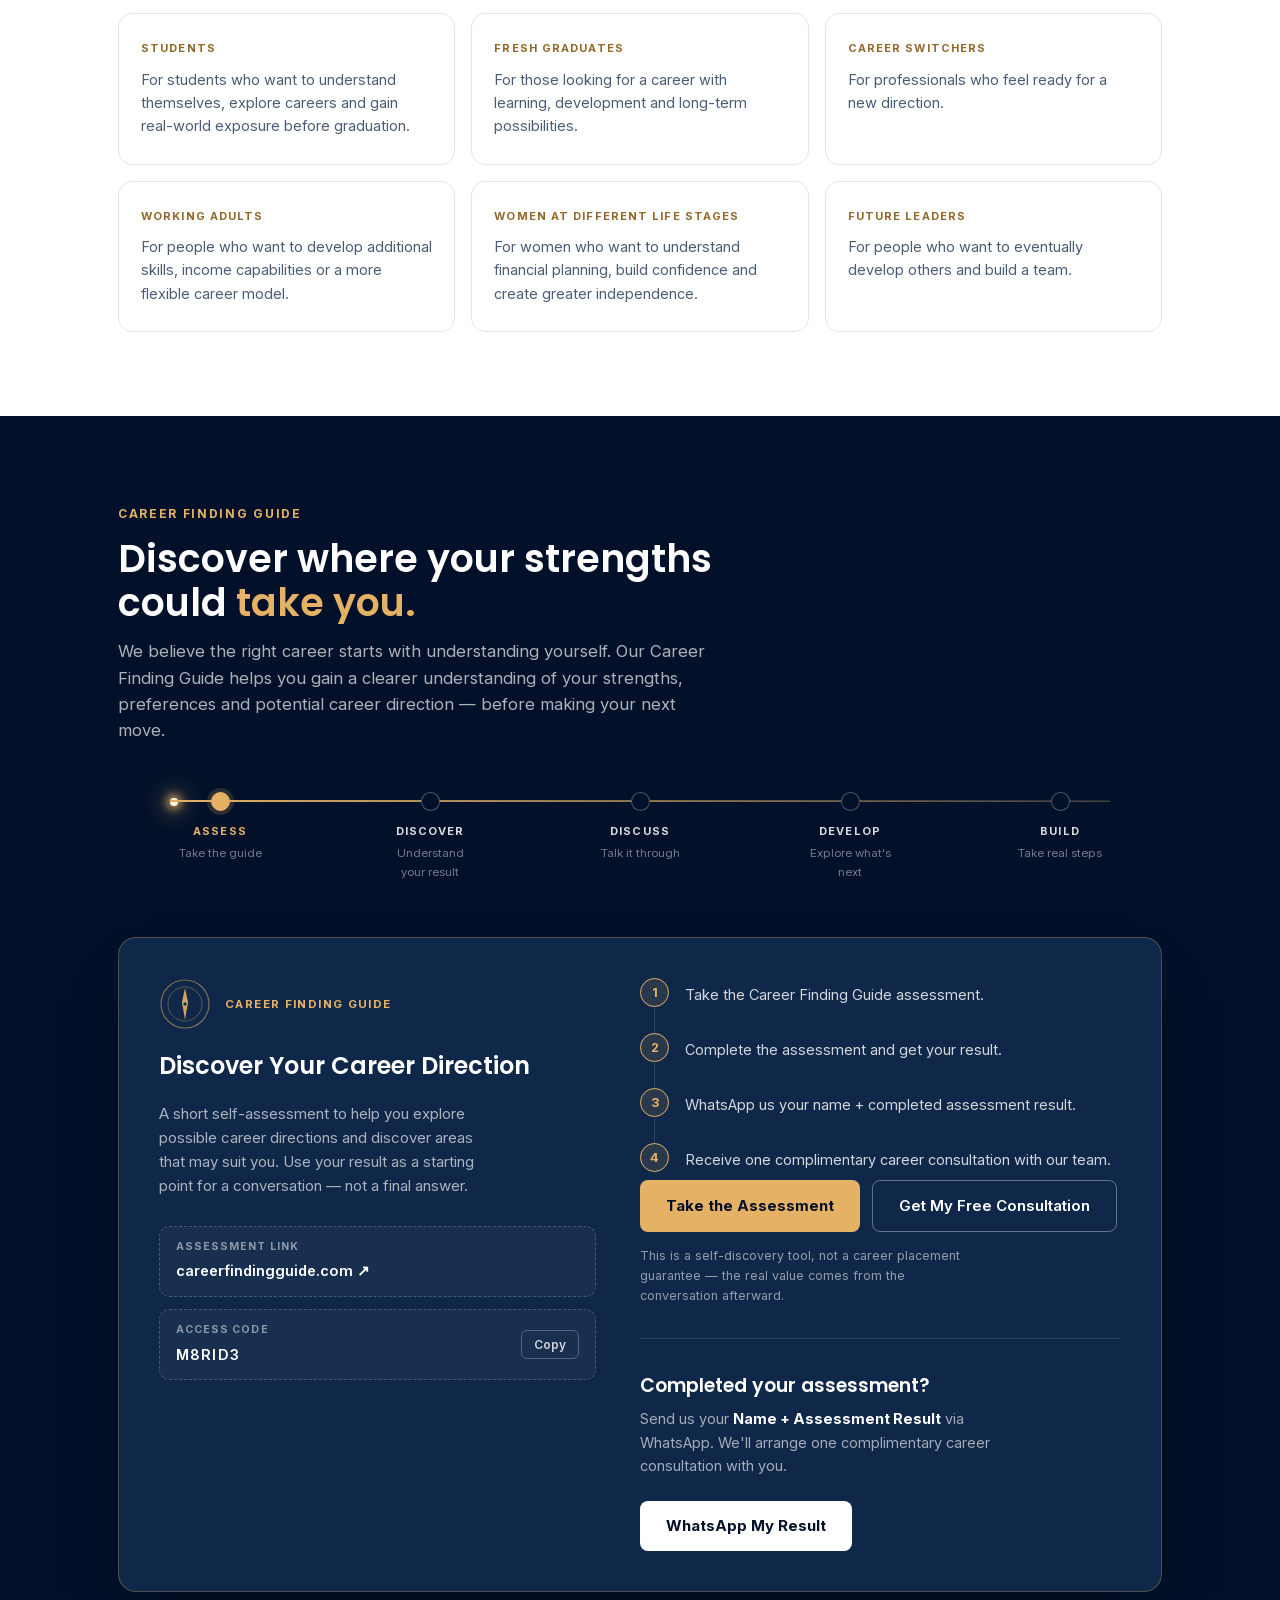
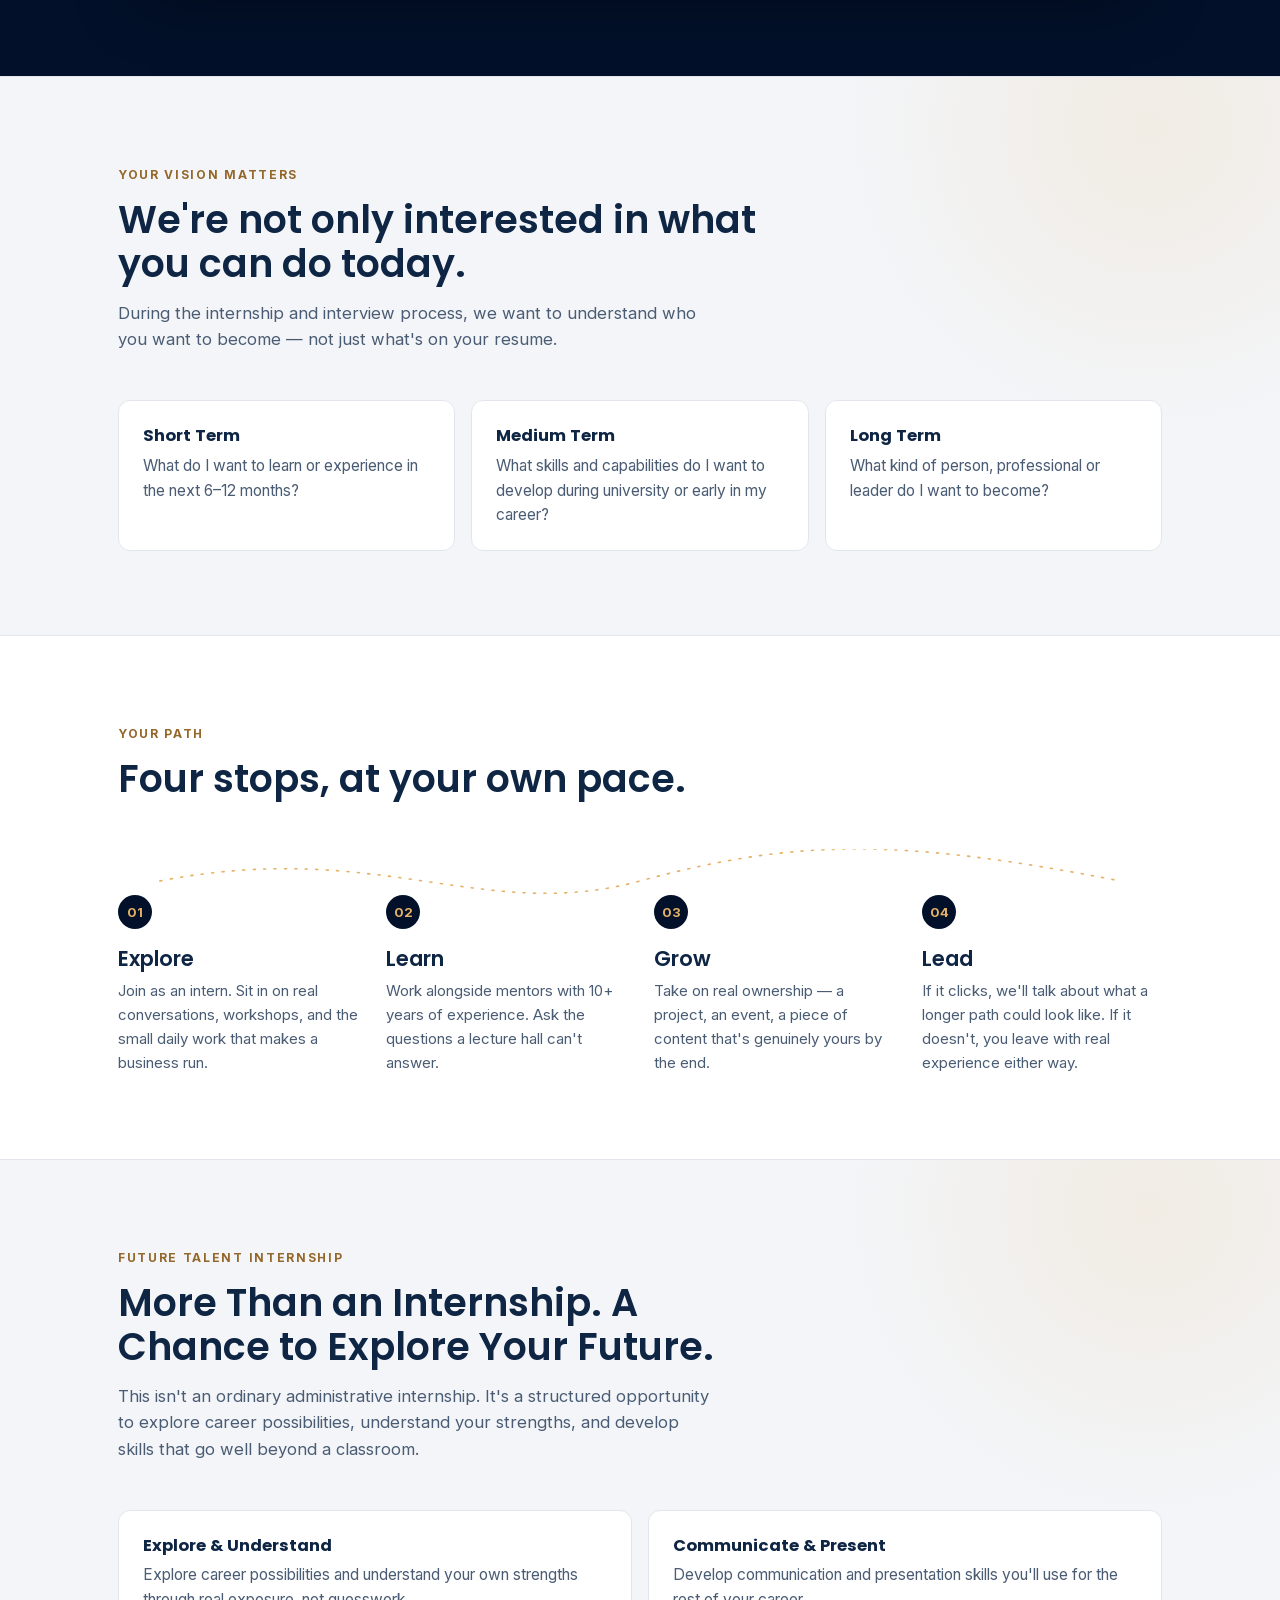
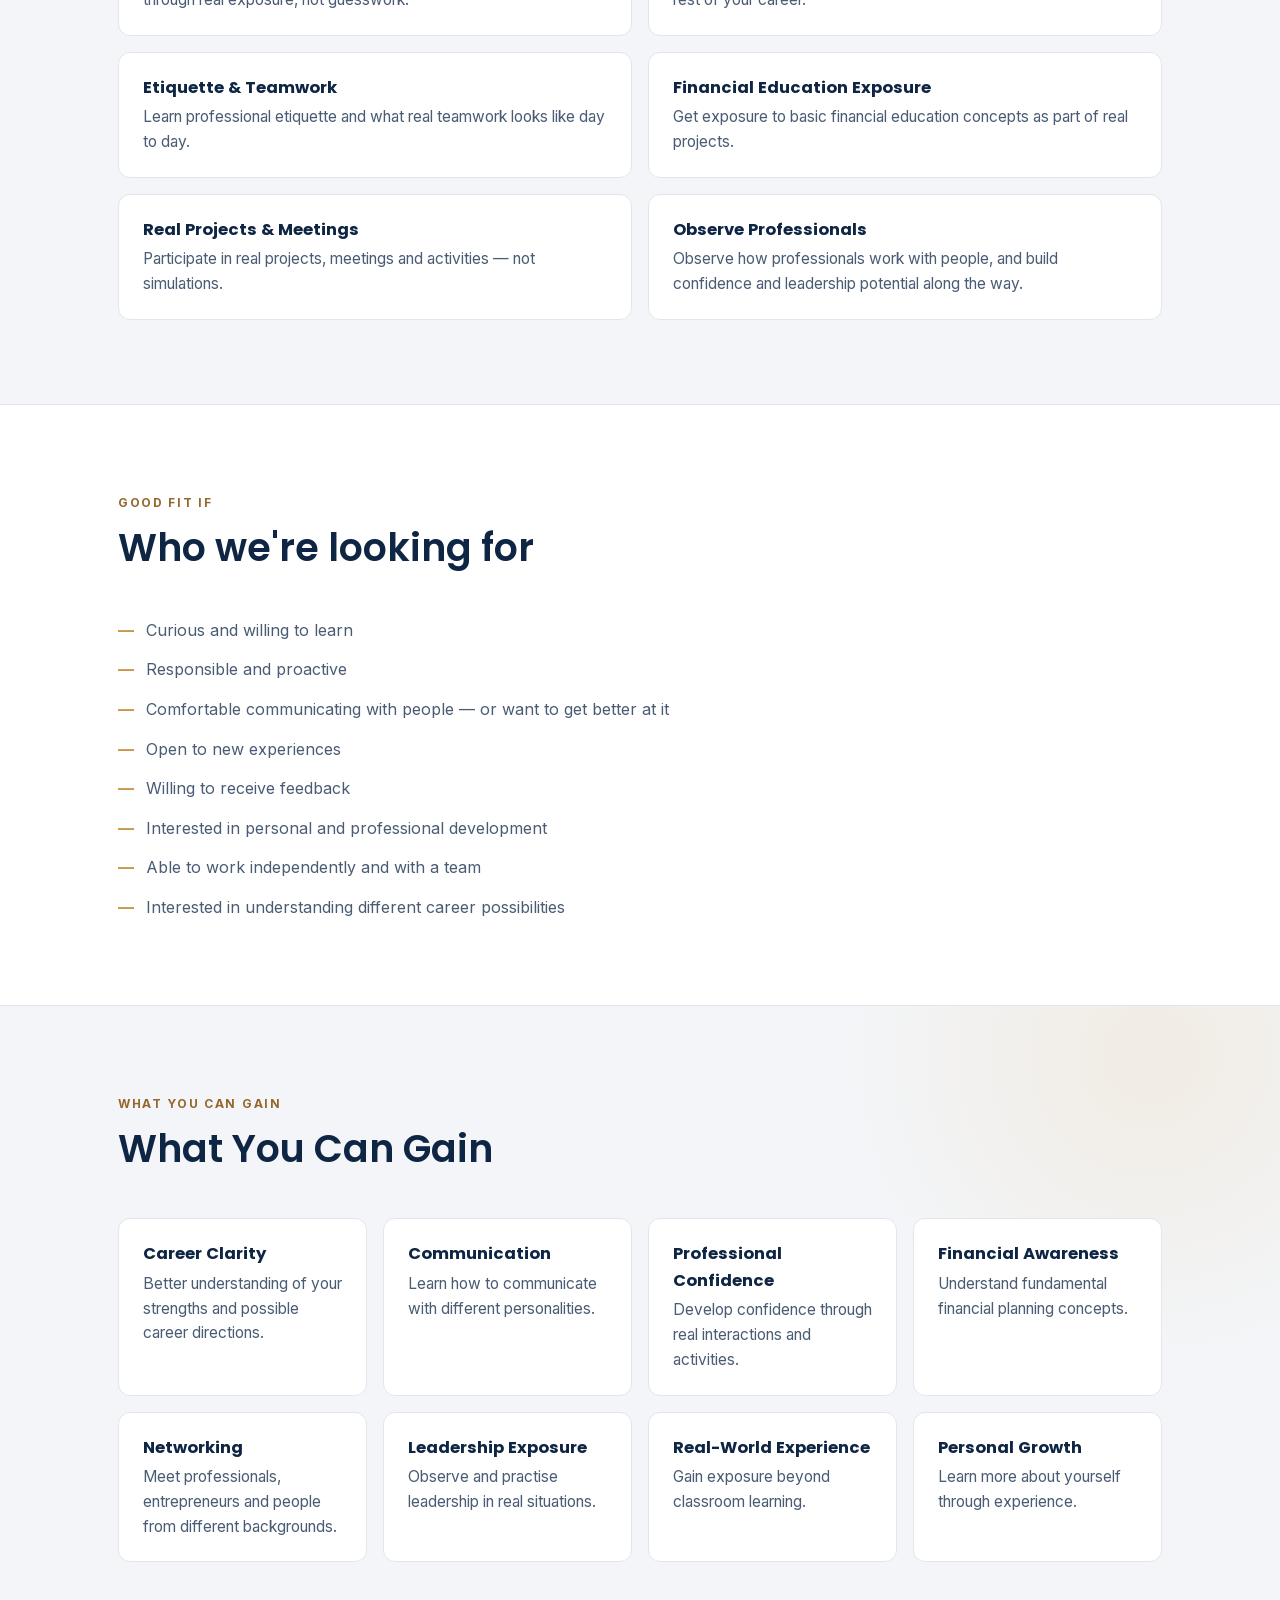
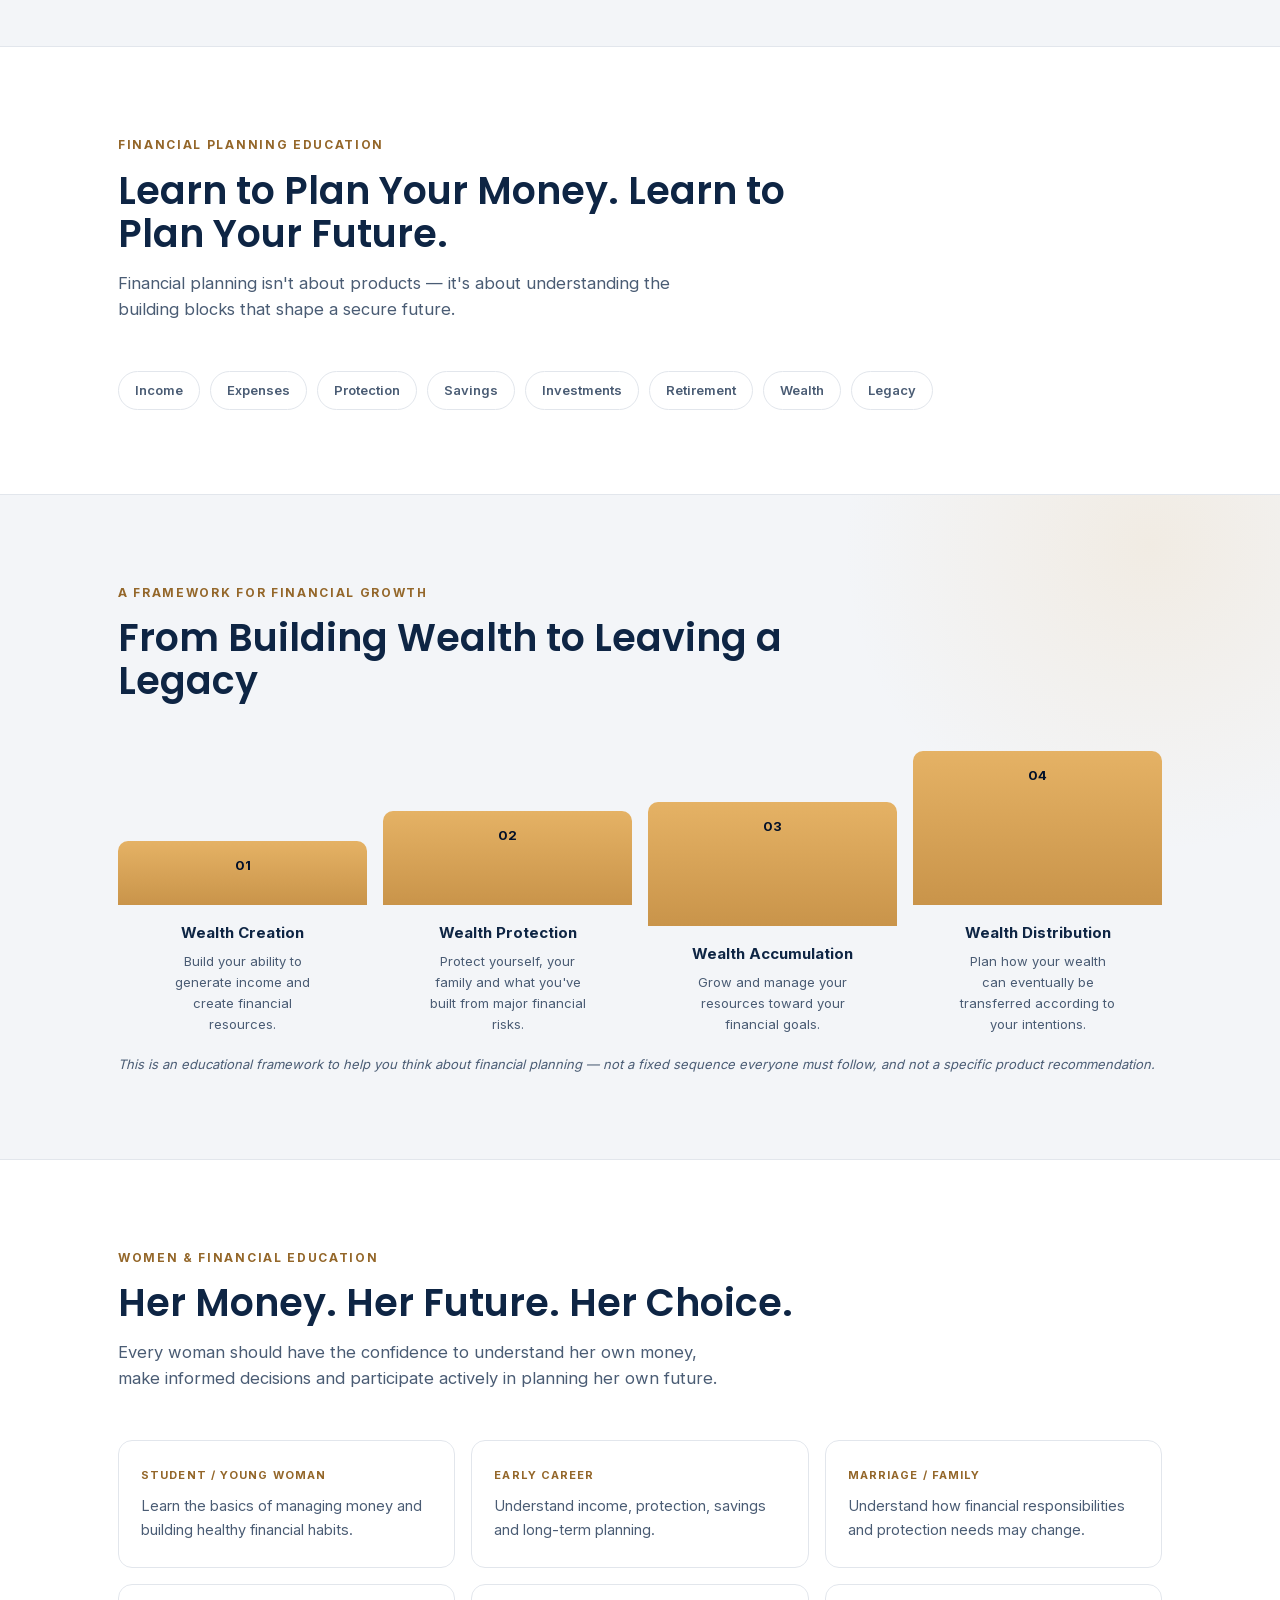
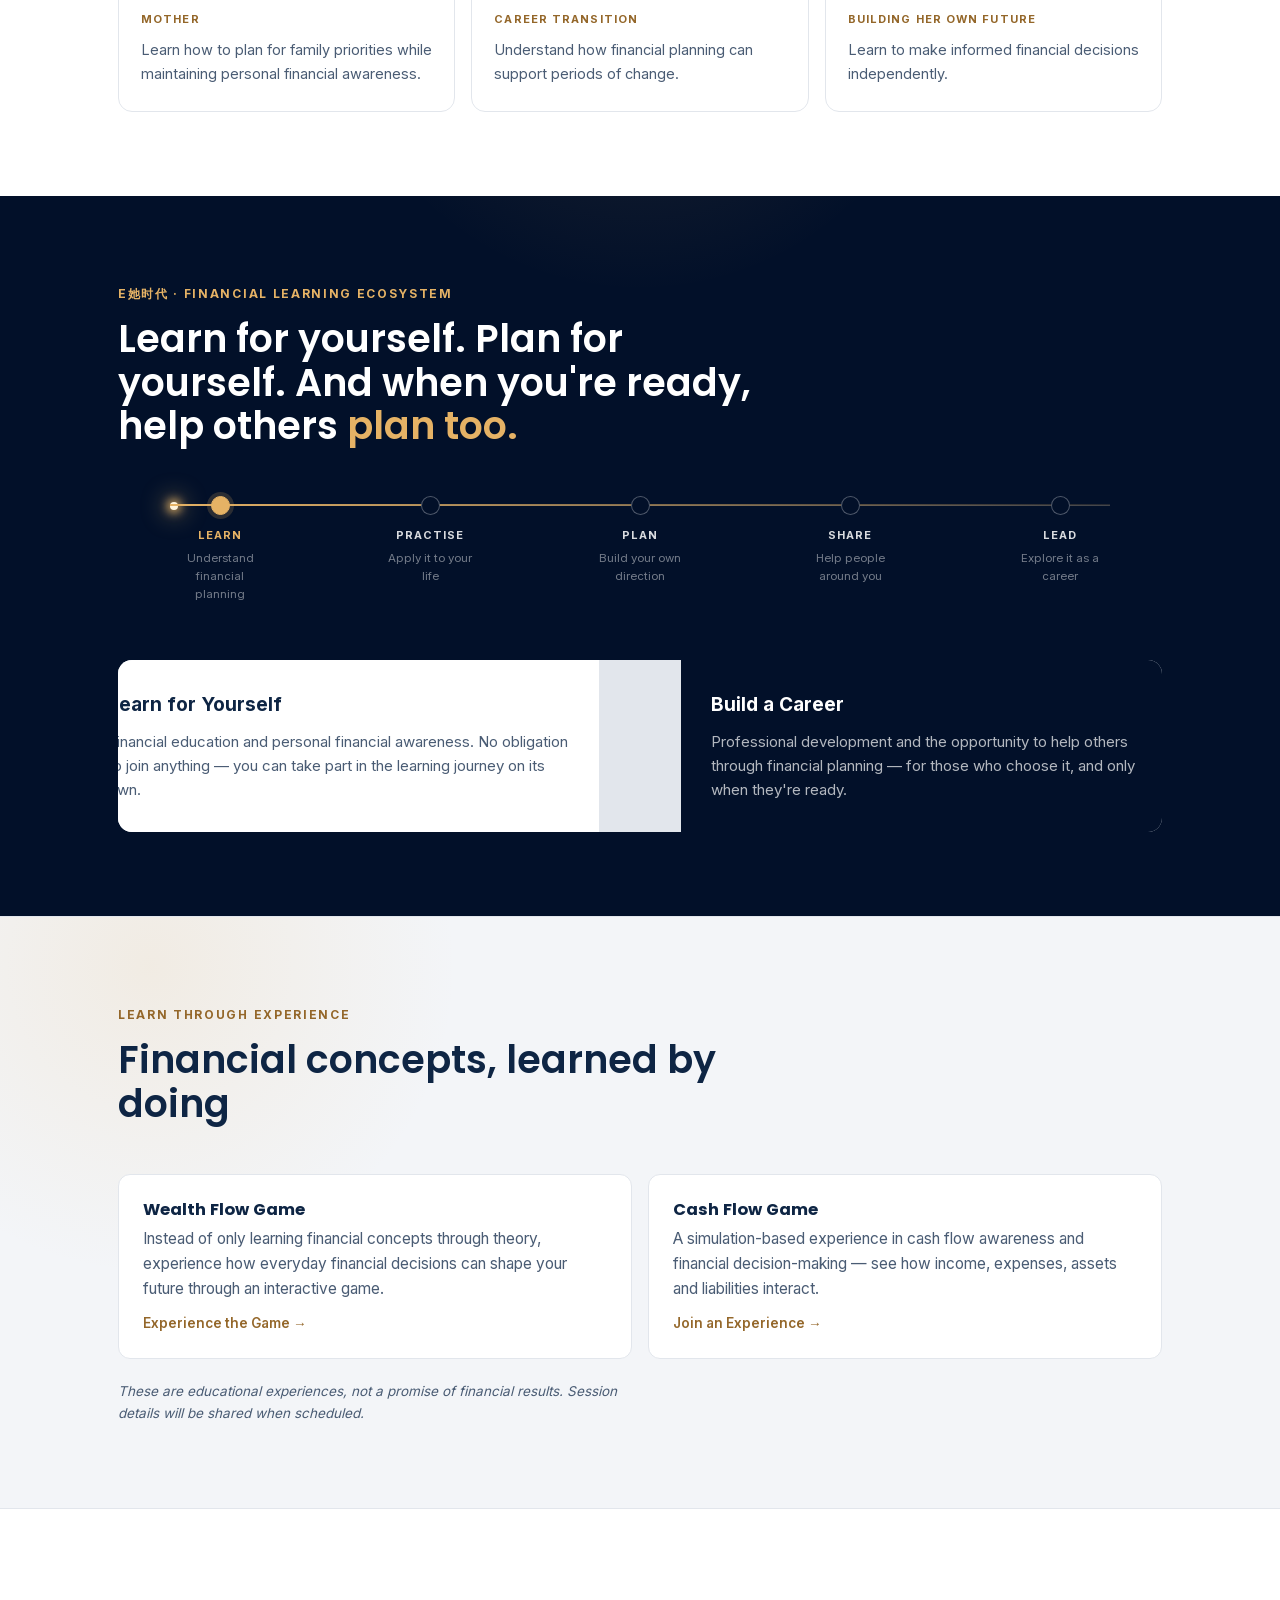
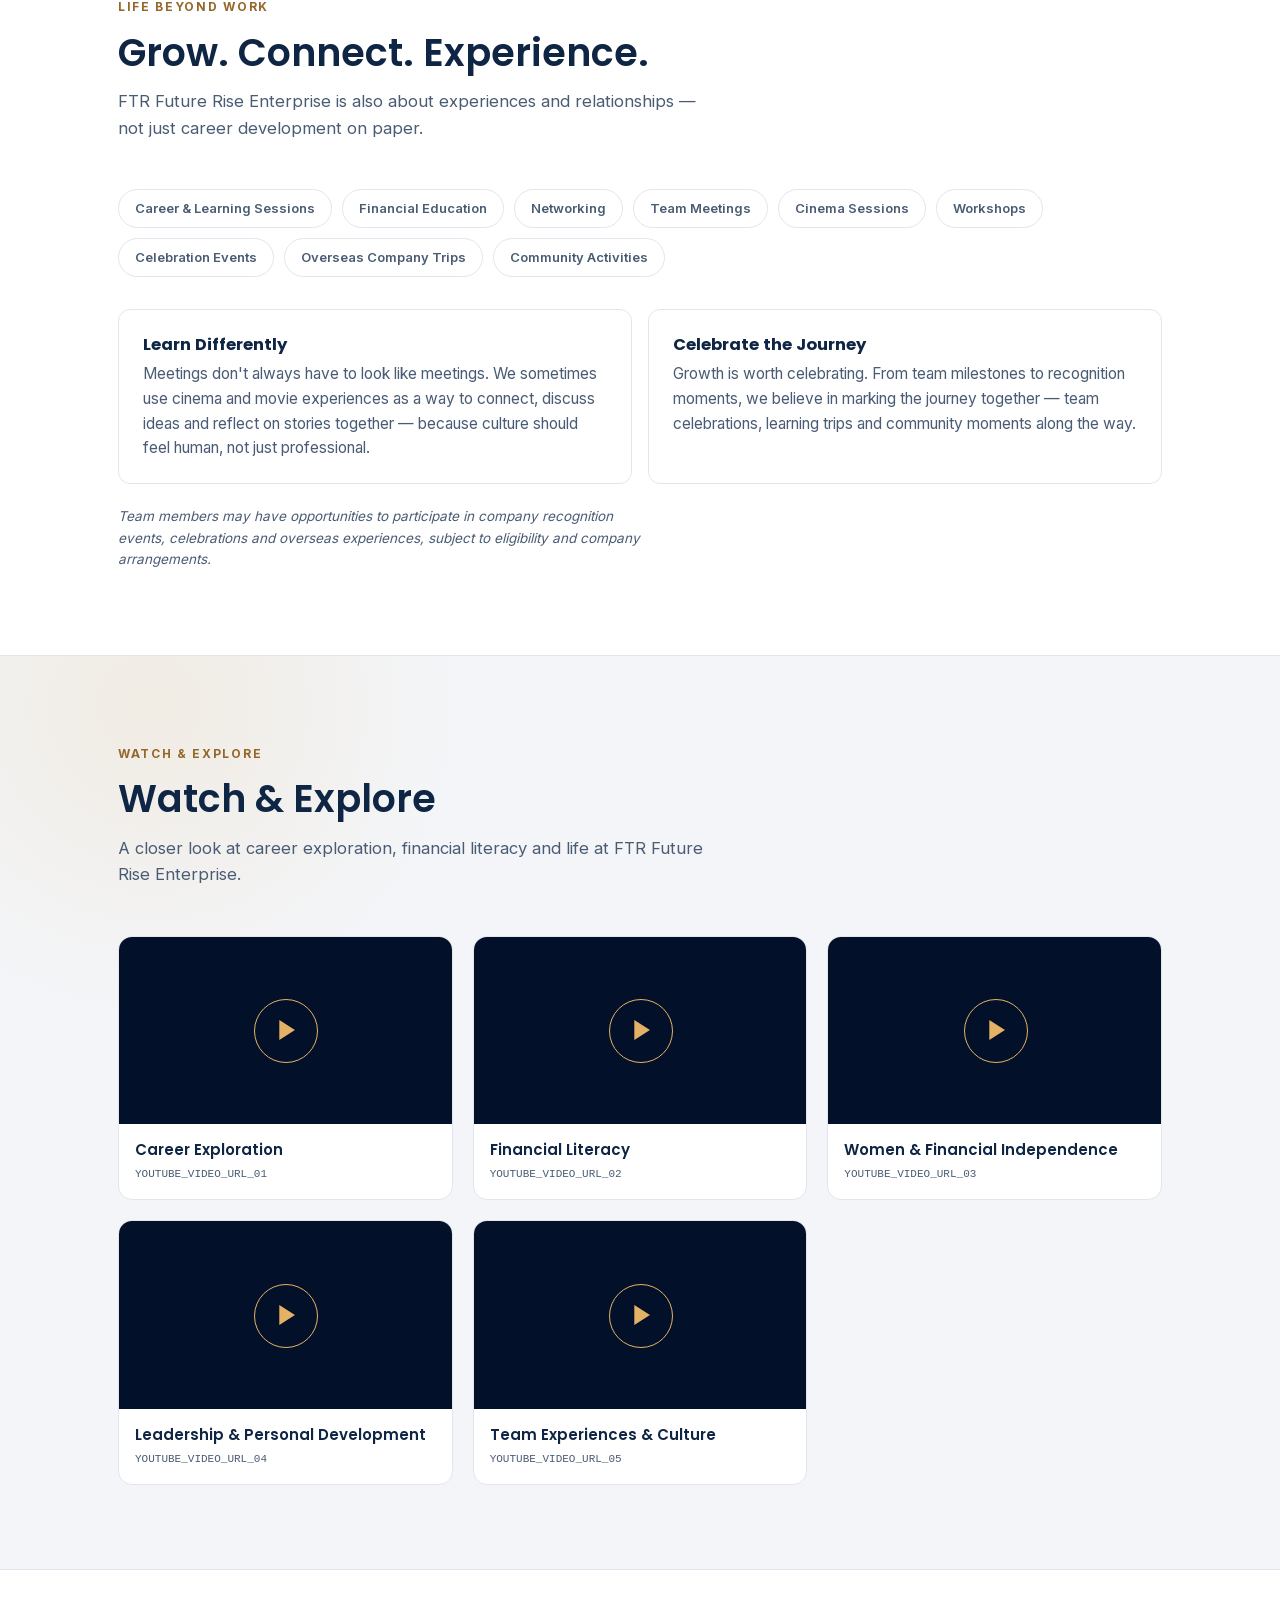
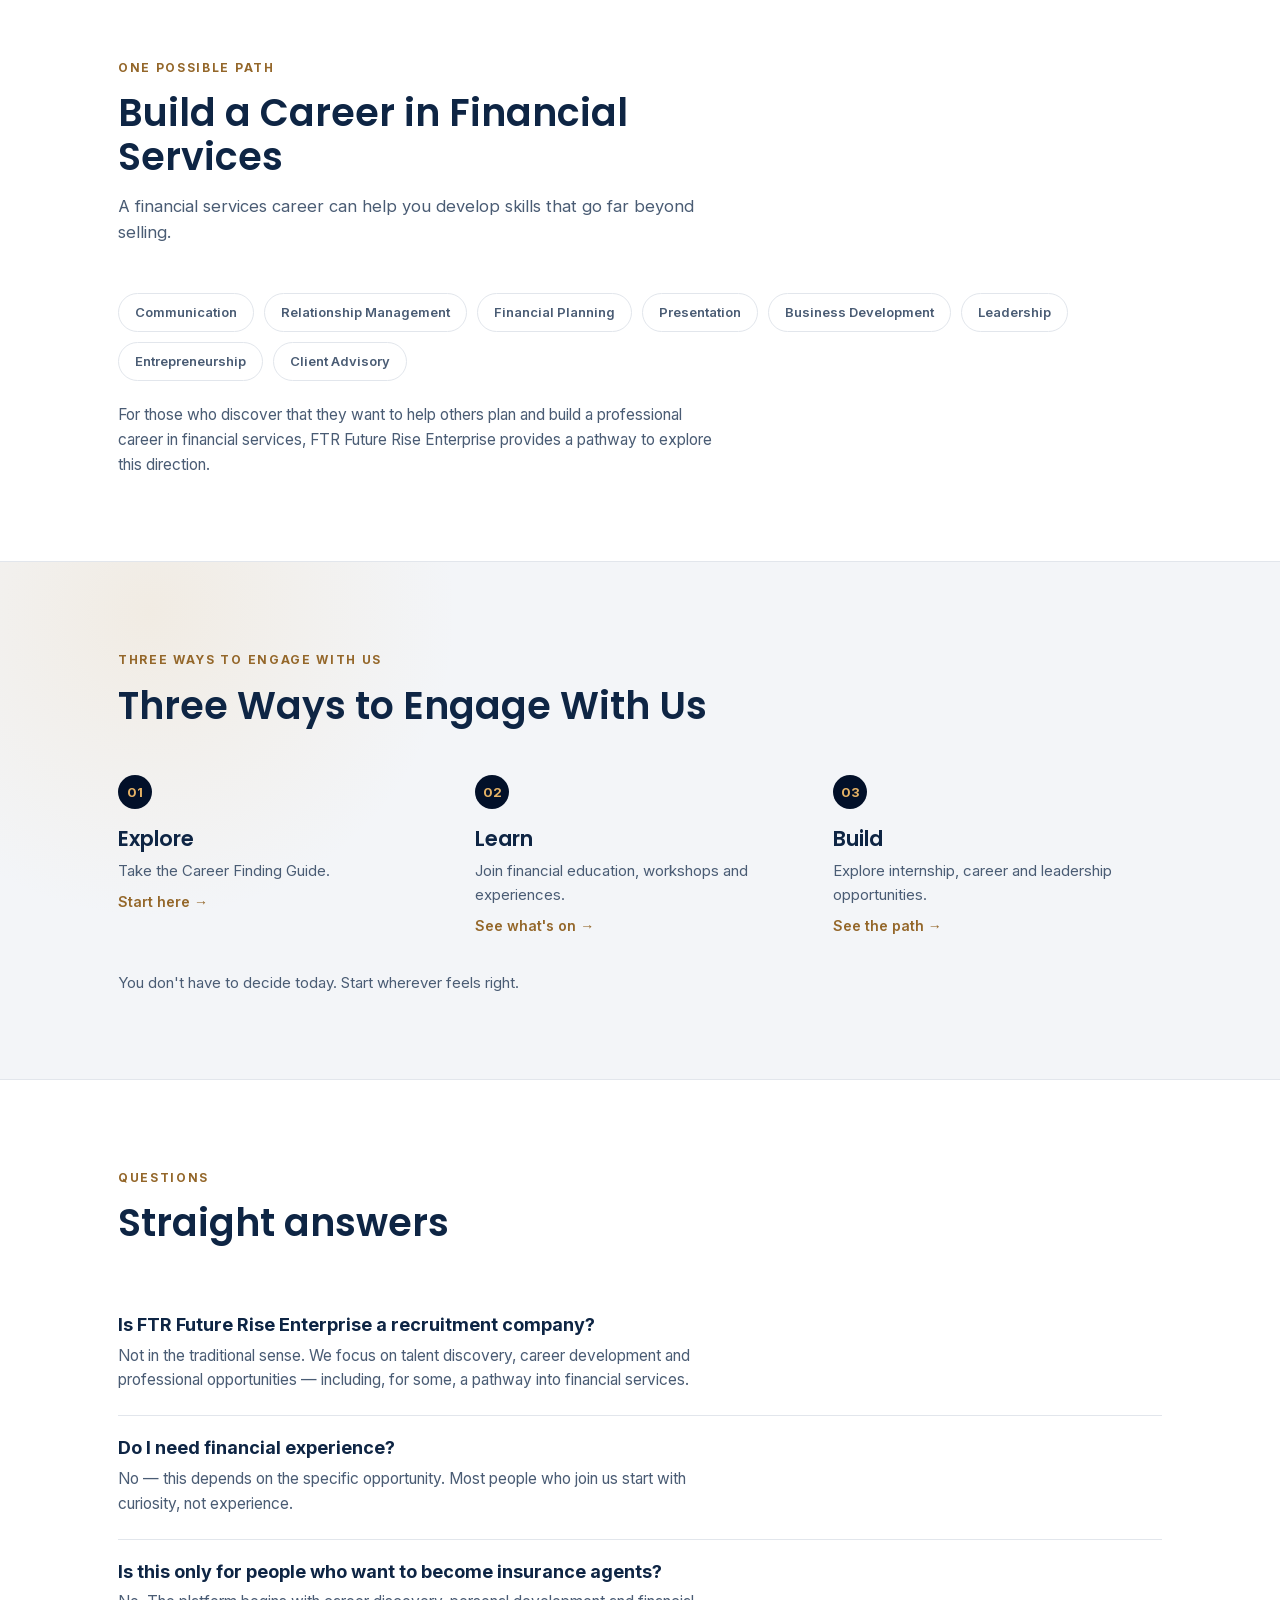
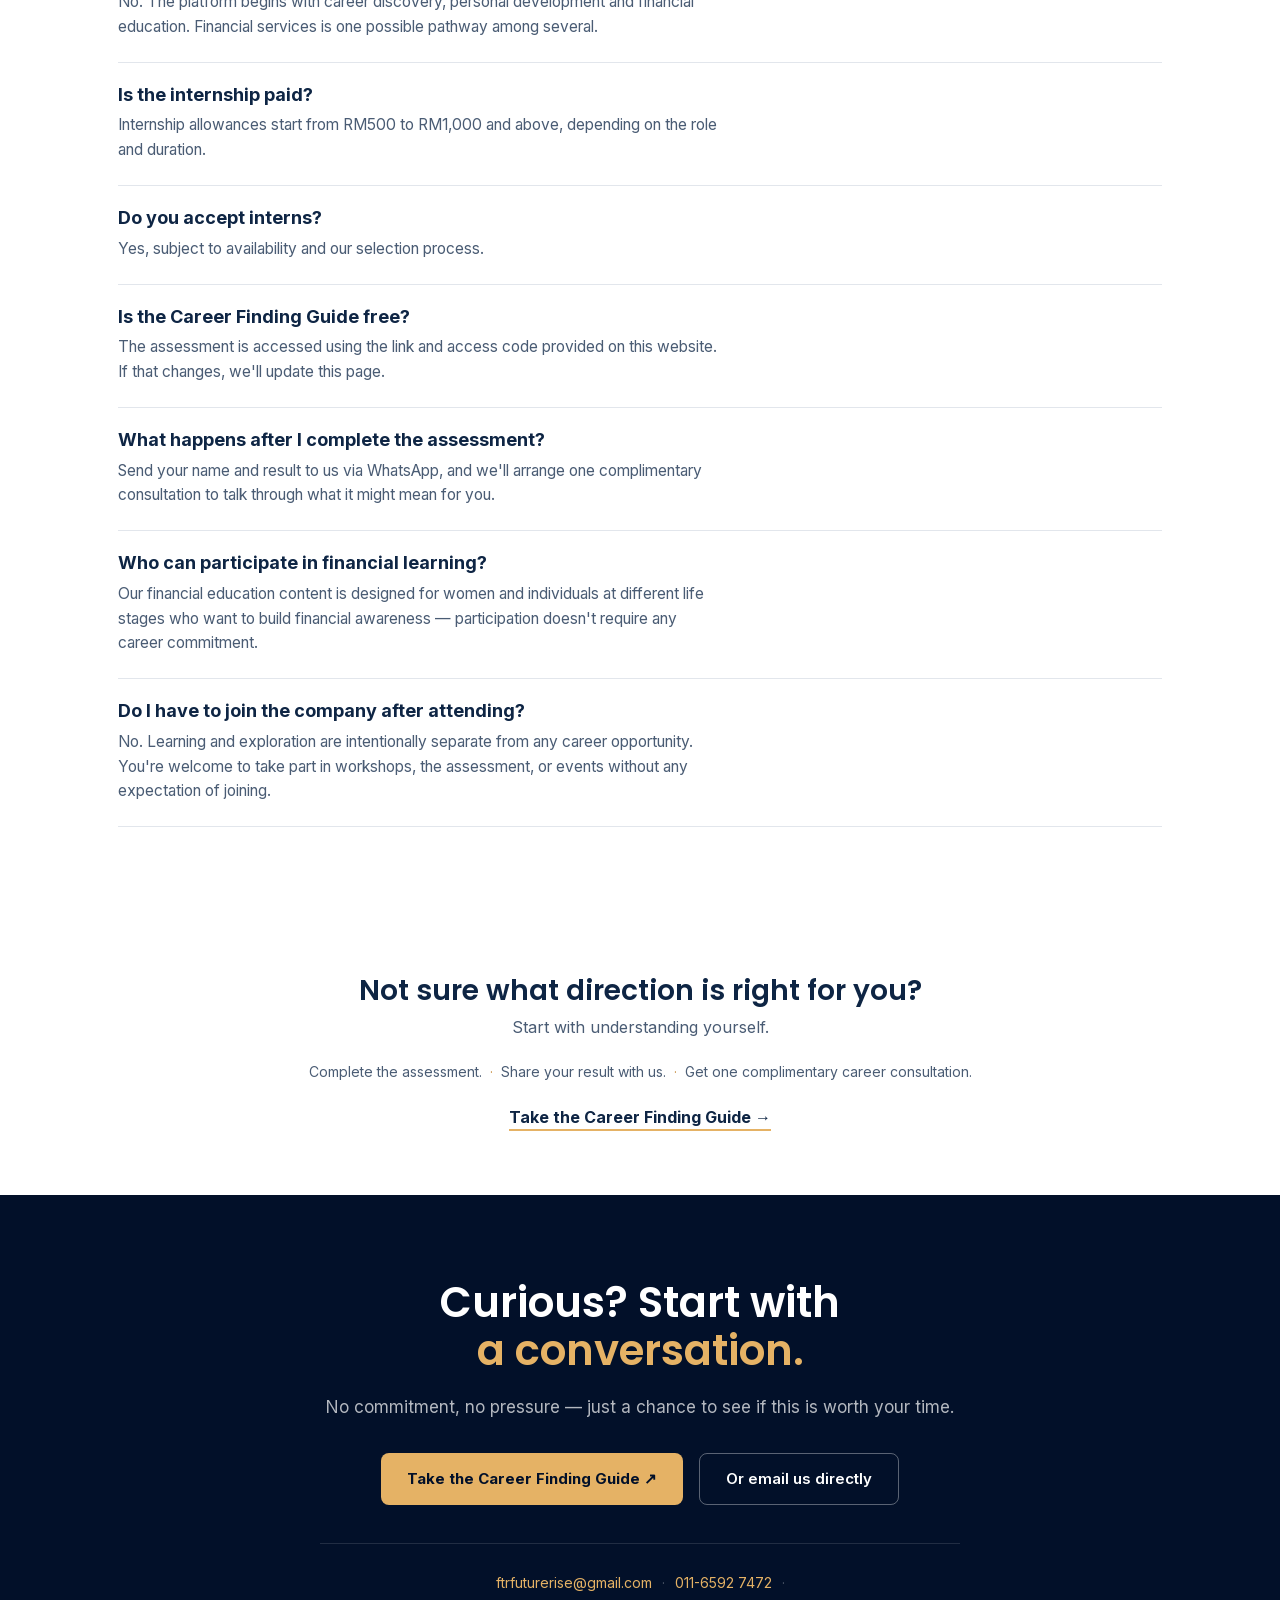
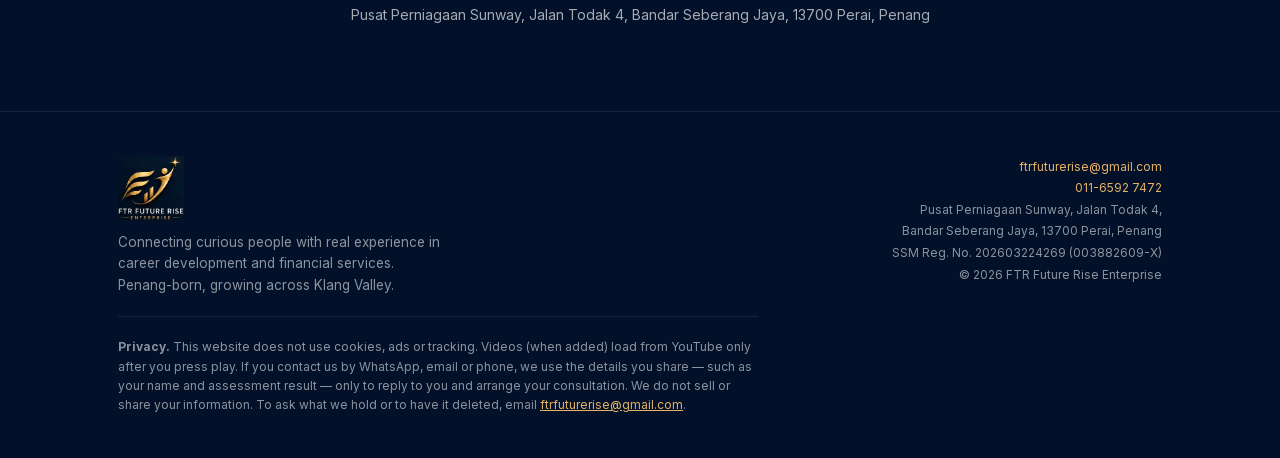
==== commit 6d0b8911: "More animation: hero glow and word highlights, opening dark sections, gold shimmer, card tilt, magne" ====
--- a/index.html
+++ b/index.html
@@ -14,6 +14,7 @@
 <meta name="description" content="Career discovery, personal growth and leadership development in Penang and the Klang Valley. Take the free Career Finding Guide, explore our Future Talent Internship and learn financial planning basics.">
 <link rel="canonical" href="https://your-domain.example/">
 <meta name="theme-color" content="#021029">
+<script>document.documentElement.classList.add('js')</script>
 
 <!-- Icons -->
 <link rel="icon" href="favicon.ico" sizes="any">
@@ -490,6 +491,12 @@
   </div>
 </footer>
 
+<!-- Floating WhatsApp button (bottom-right corner). To remove it, delete this <a>...</a> block. -->
+<a class="wa-float" href="https://wa.me/601165927472" target="_blank" rel="noopener" aria-label="Chat with us on WhatsApp (opens in a new tab)">
+  <svg viewBox="0 0 24 24" fill="none" stroke="currentColor" stroke-width="2" stroke-linecap="round" stroke-linejoin="round" aria-hidden="true"><path d="M21 11.5a8.4 8.4 0 0 1-12.4 7.4L3 21l2.1-5.4A8.5 8.5 0 1 1 21 11.5z"/><path d="M8.5 11.5h.01M12 11.5h.01M15.5 11.5h.01"/></svg>
+  <span class="wa-label" aria-hidden="true">WhatsApp us</span>
+</a>
+
 <script src="js/main.js" defer></script>
 <script src="js/animations.js" defer></script>
 
--- a/css/animations.css
+++ b/css/animations.css
@@ -154,3 +154,79 @@
 @media (prefers-reduced-motion: no-preference) and (max-width: 820px){
   .stop.reveal{transition-delay:0s;}
 }
+
+/* ============================================================
+   ROUND 2 — extra sparkle
+   ============================================================ */
+
+/* Floating WhatsApp button (works for everyone, even with animation off) */
+.wa-float{position:fixed; right:18px; bottom:18px; z-index:70; display:flex; align-items:center; gap:10px; height:56px; padding:0 20px 0 16px; border-radius:999px; background:var(--gold); color:var(--navy-deep); font-family:'Inter',sans-serif; font-weight:700; font-size:14.5px; text-decoration:none; box-shadow:0 16px 32px -12px rgba(2,16,41,.6);}
+.wa-float svg{width:24px; height:24px; flex-shrink:0;}
+.wa-float:hover{background:var(--gold-deep);}
+@media (max-width:600px){ .wa-float{width:56px; padding:0; justify-content:center;} .wa-float .wa-label{display:none;} }
+
+@media (prefers-reduced-motion: no-preference){
+
+  /* ---------- Floating WhatsApp button: slides in, pulses ---------- */
+  .wa-float{transition:opacity .45s ease, transform .55s cubic-bezier(.3,1.5,.5,1), background .2s ease; translate:var(--bx,0) var(--by,0);}
+  .js .wa-float:not(.js-show){opacity:0; transform:translateY(24px) scale(.7); pointer-events:none;}
+  .wa-float::before{content:""; position:absolute; inset:0; border-radius:inherit; animation:ring 2.6s ease-out 2s infinite; pointer-events:none;}
+  .wa-float svg{animation:wiggle 5s ease-in-out 3s infinite;}
+  @keyframes wiggle{0%,86%,100%{transform:rotate(0);} 89%{transform:rotate(-14deg);} 92%{transform:rotate(12deg);} 95%{transform:rotate(-6deg);}}
+
+  /* ---------- Hero: drifting gold light + words underlined in turn ---------- */
+  .hero-cta{position:relative; overflow:hidden;}
+  .hero-cta > .wrap{position:relative; z-index:1;}
+  .hero-cta::before, .hero-cta::after{content:""; position:absolute; width:520px; height:520px; border-radius:50%; pointer-events:none; opacity:0; animation:auraIn 2s ease 1.2s forwards, drift 16s ease-in-out 1.2s infinite alternate;}
+  .hero-cta::before{left:-140px; top:-260px; background:radial-gradient(circle, rgba(229,178,101,.22), transparent 65%);}
+  .hero-cta::after{right:-160px; bottom:-300px; background:radial-gradient(circle, rgba(14,37,68,.12), transparent 65%); animation-direction:normal, alternate-reverse;}
+  @keyframes auraIn{to{opacity:1;}}
+  @keyframes drift{0%{transform:translate(0,0) scale(1);} 50%{transform:translate(90px,40px) scale(1.15);} 100%{transform:translate(-40px,70px) scale(.95);}}
+  .hl{color:var(--navy); background:linear-gradient(var(--gold), var(--gold)) no-repeat 0 92% / 0% 3px; animation:hlCycle 7.5s ease-in-out infinite; animation-delay:calc(var(--h) * 2.5s + 1.4s);}
+  @keyframes hlCycle{0%{background-size:0% 3px; background-position:0 92%;} 8%{background-size:100% 3px; background-position:0 92%;} 30%{background-size:100% 3px; background-position:100% 92%;} 38%,100%{background-size:0% 3px; background-position:100% 92%;}}
+  .hero-banner{animation:heroZoom 1.4s cubic-bezier(.2,.7,.2,1) both, kenburns 22s ease-in-out 1.4s infinite alternate;}
+  @keyframes kenburns{from{scale:1;} to{scale:1.04;}}
+
+  /* ---------- Dark sections open up as you scroll into them ---------- */
+  @supports (animation-timeline: view()){
+    .guide, .cta{animation:sectionOpen linear both; animation-timeline:view(); animation-range:entry 0% entry 70%;}
+    @keyframes sectionOpen{from{clip-path:inset(0 6% 0 6% round 36px);} to{clip-path:inset(0 0 0 0 round 0px);}}
+  }
+
+  /* ---------- Gold shimmer on the last words of dark headings ---------- */
+  .split .w > span.gold{background:linear-gradient(100deg, var(--gold) 0%, var(--gold) 35%, #fff4dc 50%, var(--gold) 65%, var(--gold) 100%); background-size:300% 100%; -webkit-background-clip:text; background-clip:text; color:transparent; animation:goldShimmer 6s linear 2s infinite;}
+  @keyframes goldShimmer{from{background-position:100% 0;} to{background-position:-50% 0;}}
+
+  /* ---------- Soft moving light in the grey bands ---------- */
+  .band{position:relative; overflow:hidden;}
+  .band > .wrap{position:relative; z-index:1;}
+  .band::before{content:""; position:absolute; width:700px; height:700px; left:-200px; top:-300px; border-radius:50%; pointer-events:none; background:radial-gradient(circle, rgba(229,178,101,.14), transparent 62%); animation:drift 20s ease-in-out infinite alternate;}
+  .band:nth-of-type(even)::before{left:auto; right:-220px; animation-direction:alternate-reverse;}
+
+  /* ---------- Cards tilt toward the mouse, with a gold glare ---------- */
+  .card{position:relative; overflow:hidden;}
+  :is(.card, .who-card)::after{content:""; position:absolute; inset:0; pointer-events:none; border-radius:inherit; opacity:0; transition:opacity .35s ease; background:radial-gradient(260px circle at var(--gx, 50%) var(--gy, 0%), rgba(229,178,101,.22), transparent 65%);}
+  :is(.card, .who-card):hover::after{opacity:1;}
+  :is(.card, .who-card):hover{transform:perspective(900px) translateY(-6px) rotateX(var(--rx, 0deg)) rotateY(var(--ry, 0deg));}
+  .btn{translate:var(--bx, 0) var(--by, 0); transition:transform .25s cubic-bezier(.2,.7,.2,1), translate .35s cubic-bezier(.3,1.4,.5,1), background .2s ease, box-shadow .25s ease, border-color .2s ease;}
+
+  /* ---------- Tags gently float once they've arrived ---------- */
+  .tag-row.settled .tag-chip{animation:bob 4.2s ease-in-out infinite; animation-delay:calc(var(--i) * -.55s);}
+  @keyframes bob{0%,100%{translate:0 0;} 50%{translate:0 -4px;}}
+
+  /* ---------- A spark keeps travelling along the journey lines ---------- */
+  .runner{position:absolute; top:9px; left:5%; right:5%; height:2px; pointer-events:none; z-index:0; opacity:0;}
+  .journey-strip.is-visible .runner{opacity:1; transition:opacity .4s ease 2.4s;}
+  .runner::after{content:""; position:absolute; top:-3px; left:0; width:8px; height:8px; border-radius:50%; background:#fff4dc; box-shadow:0 0 10px 3px rgba(229,178,101,.9), 0 0 24px 6px rgba(229,178,101,.45); animation:run 4.2s cubic-bezier(.45,.05,.55,.95) 2.4s infinite;}
+  @keyframes run{0%{left:0; opacity:0;} 8%{opacity:1;} 85%{opacity:1;} 100%{left:100%; opacity:0;}}
+  .jstage{z-index:1;}
+
+  /* ---------- Light sweeps across the wealth bars ---------- */
+  .pyr-bar{position:relative; overflow:hidden;}
+  .pyr-bar::after{content:""; position:absolute; top:0; bottom:0; left:-70%; width:50%; background:linear-gradient(100deg, transparent, rgba(255,255,255,.5), transparent); transform:skewX(-18deg); animation:barSweep 5s ease-in-out infinite; animation-delay:calc(var(--i) * .35s + 1.8s);}
+  @keyframes barSweep{0%{left:-70%;} 35%,100%{left:140%;}}
+
+  /* ---------- Gold star burst (Copy button) ---------- */
+  .burst{position:fixed; width:10px; height:10px; margin:-5px 0 0 -5px; z-index:80; pointer-events:none; background:var(--gold); clip-path:polygon(50% 0, 61% 39%, 100% 50%, 61% 61%, 50% 100%, 39% 61%, 0 50%, 39% 39%); animation:burst .9s cubic-bezier(.2,.7,.3,1) forwards;}
+  @keyframes burst{0%{transform:translate(0,0) scale(.4) rotate(0); opacity:1;} 100%{transform:translate(var(--tx), var(--ty)) scale(1.2) rotate(200deg); opacity:0;}}
+}
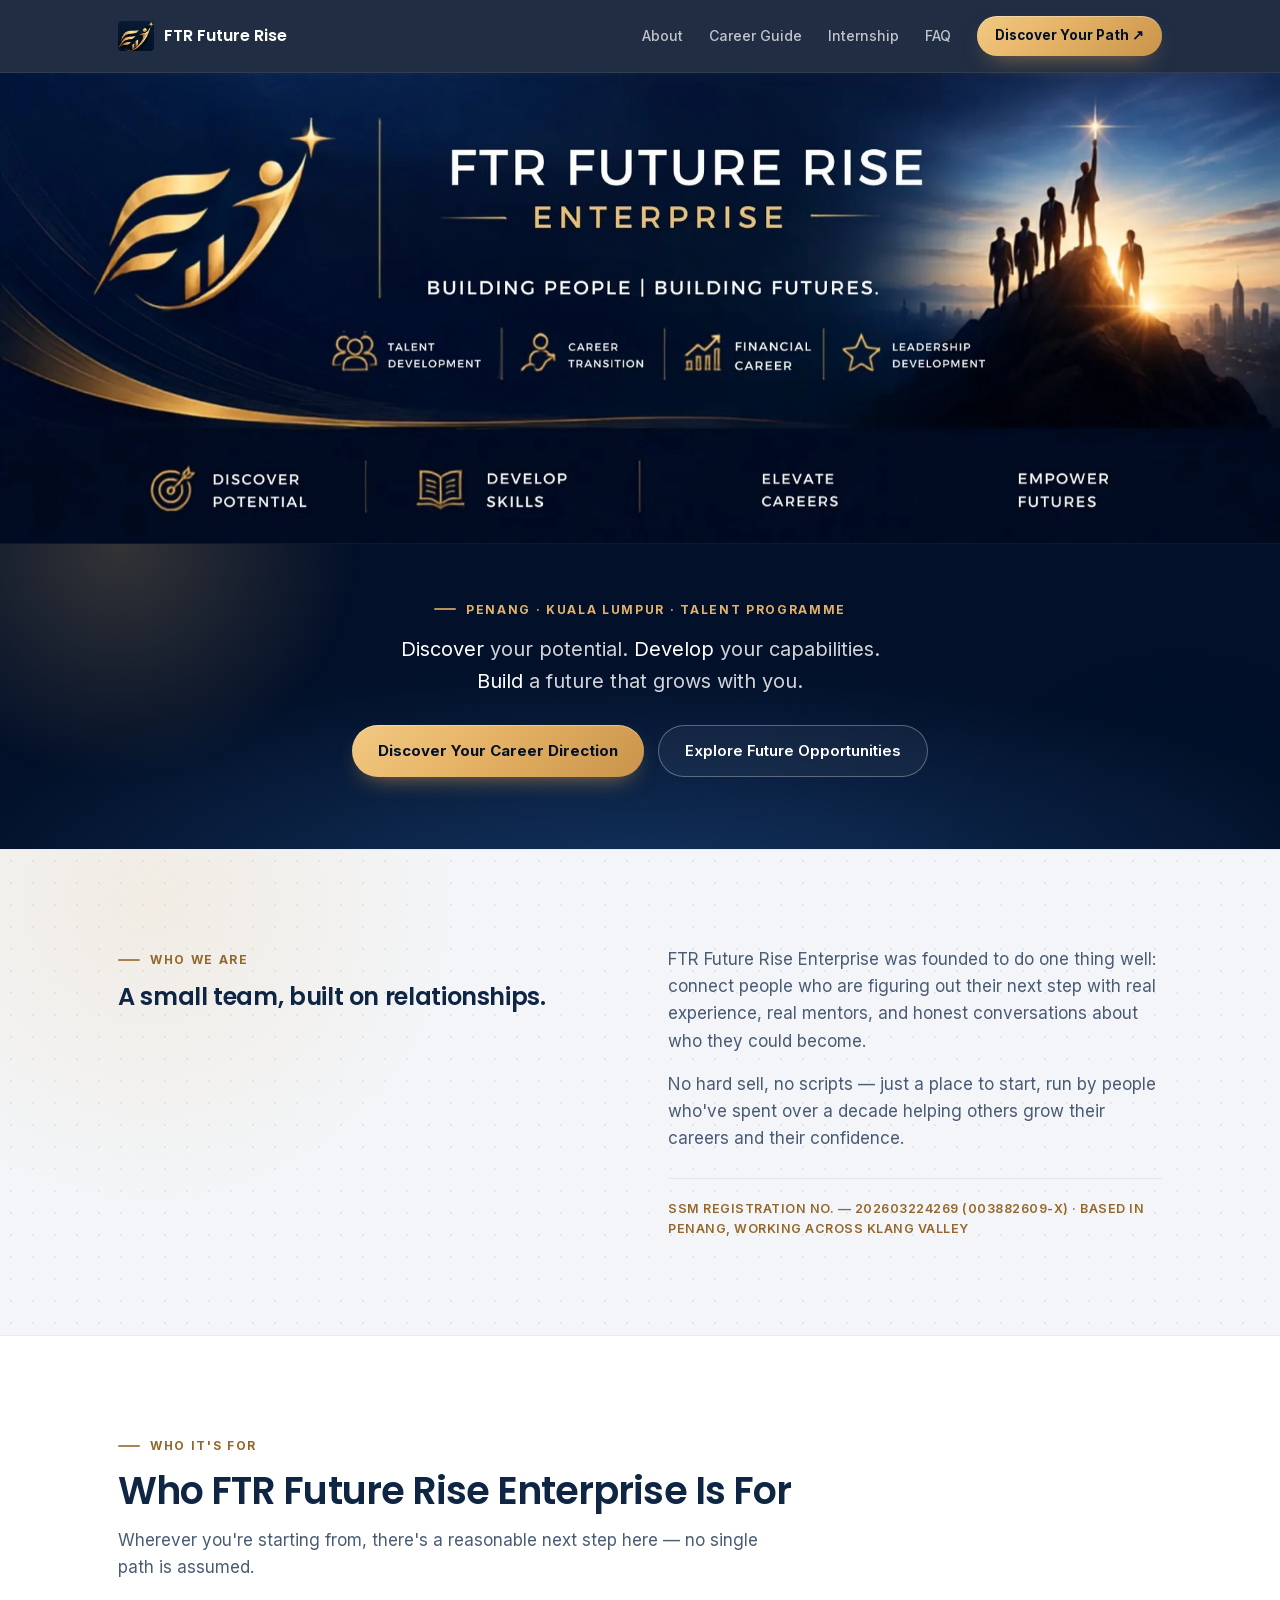
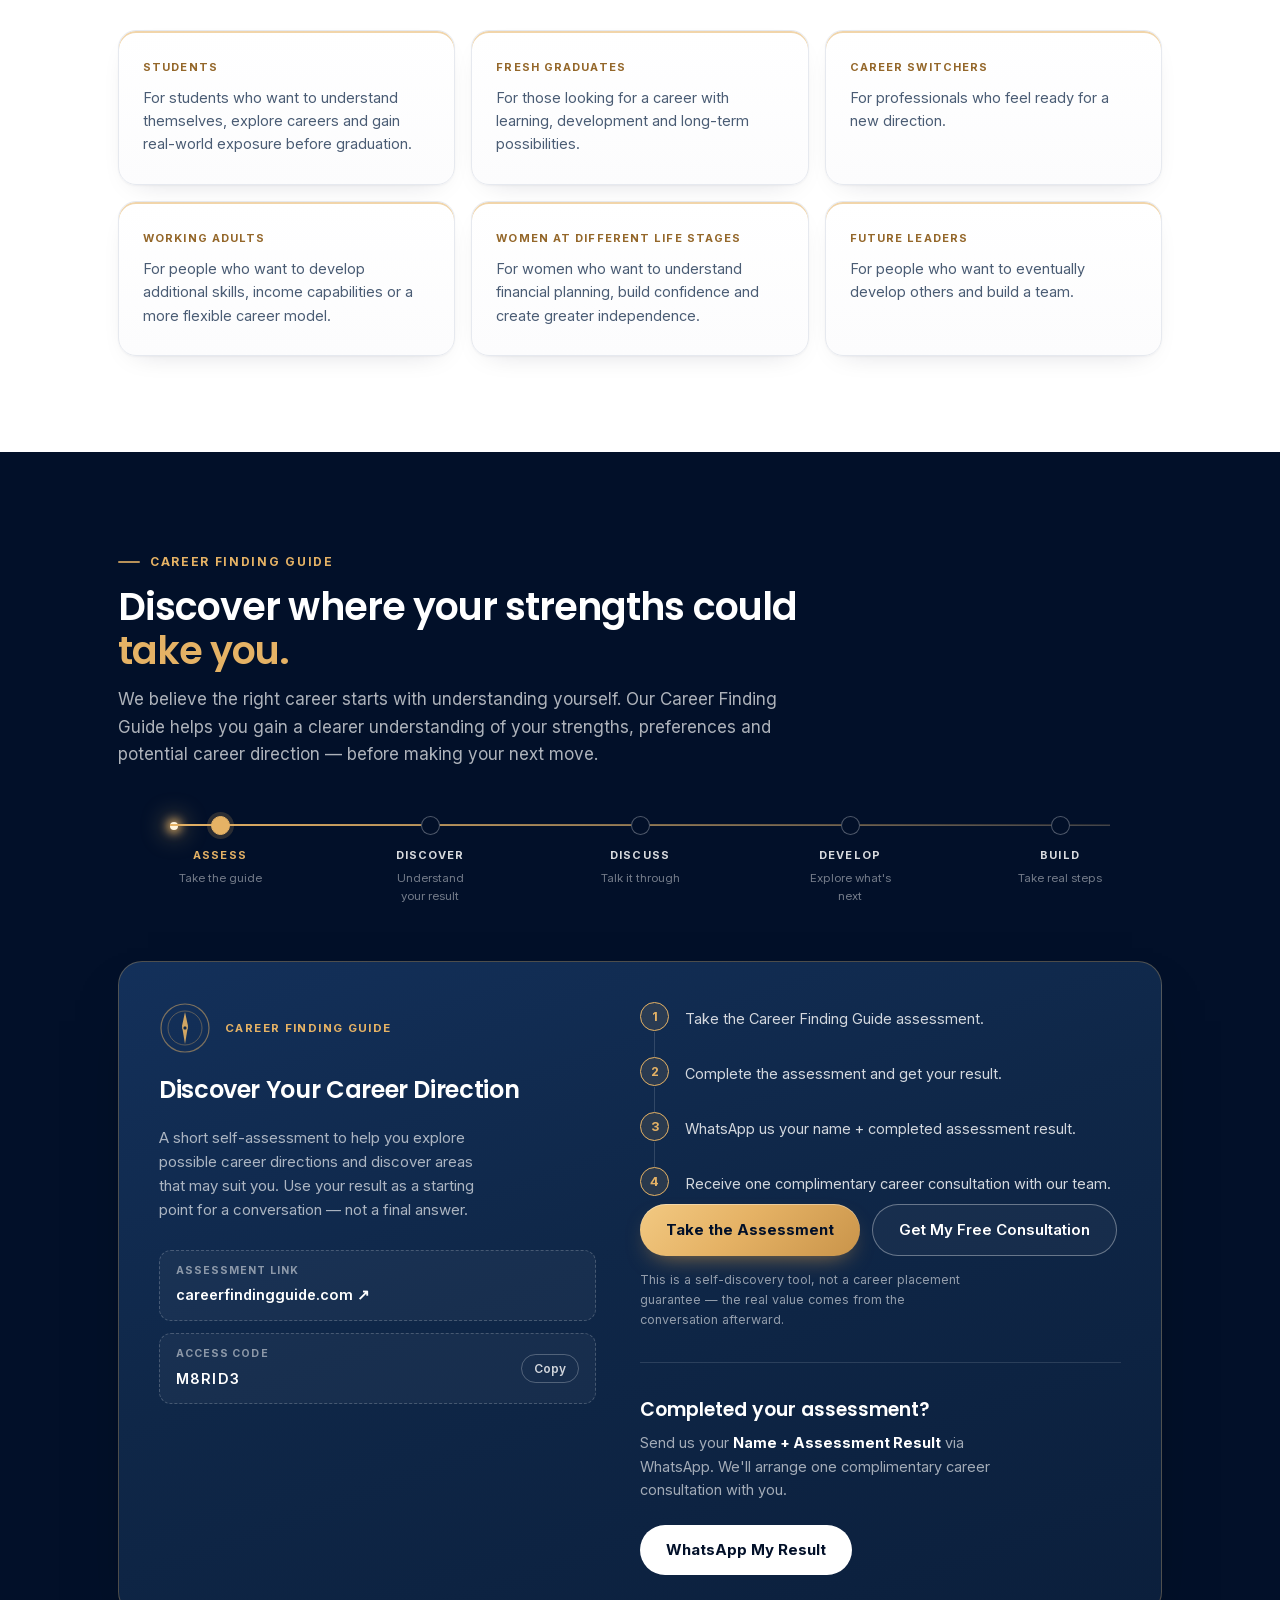
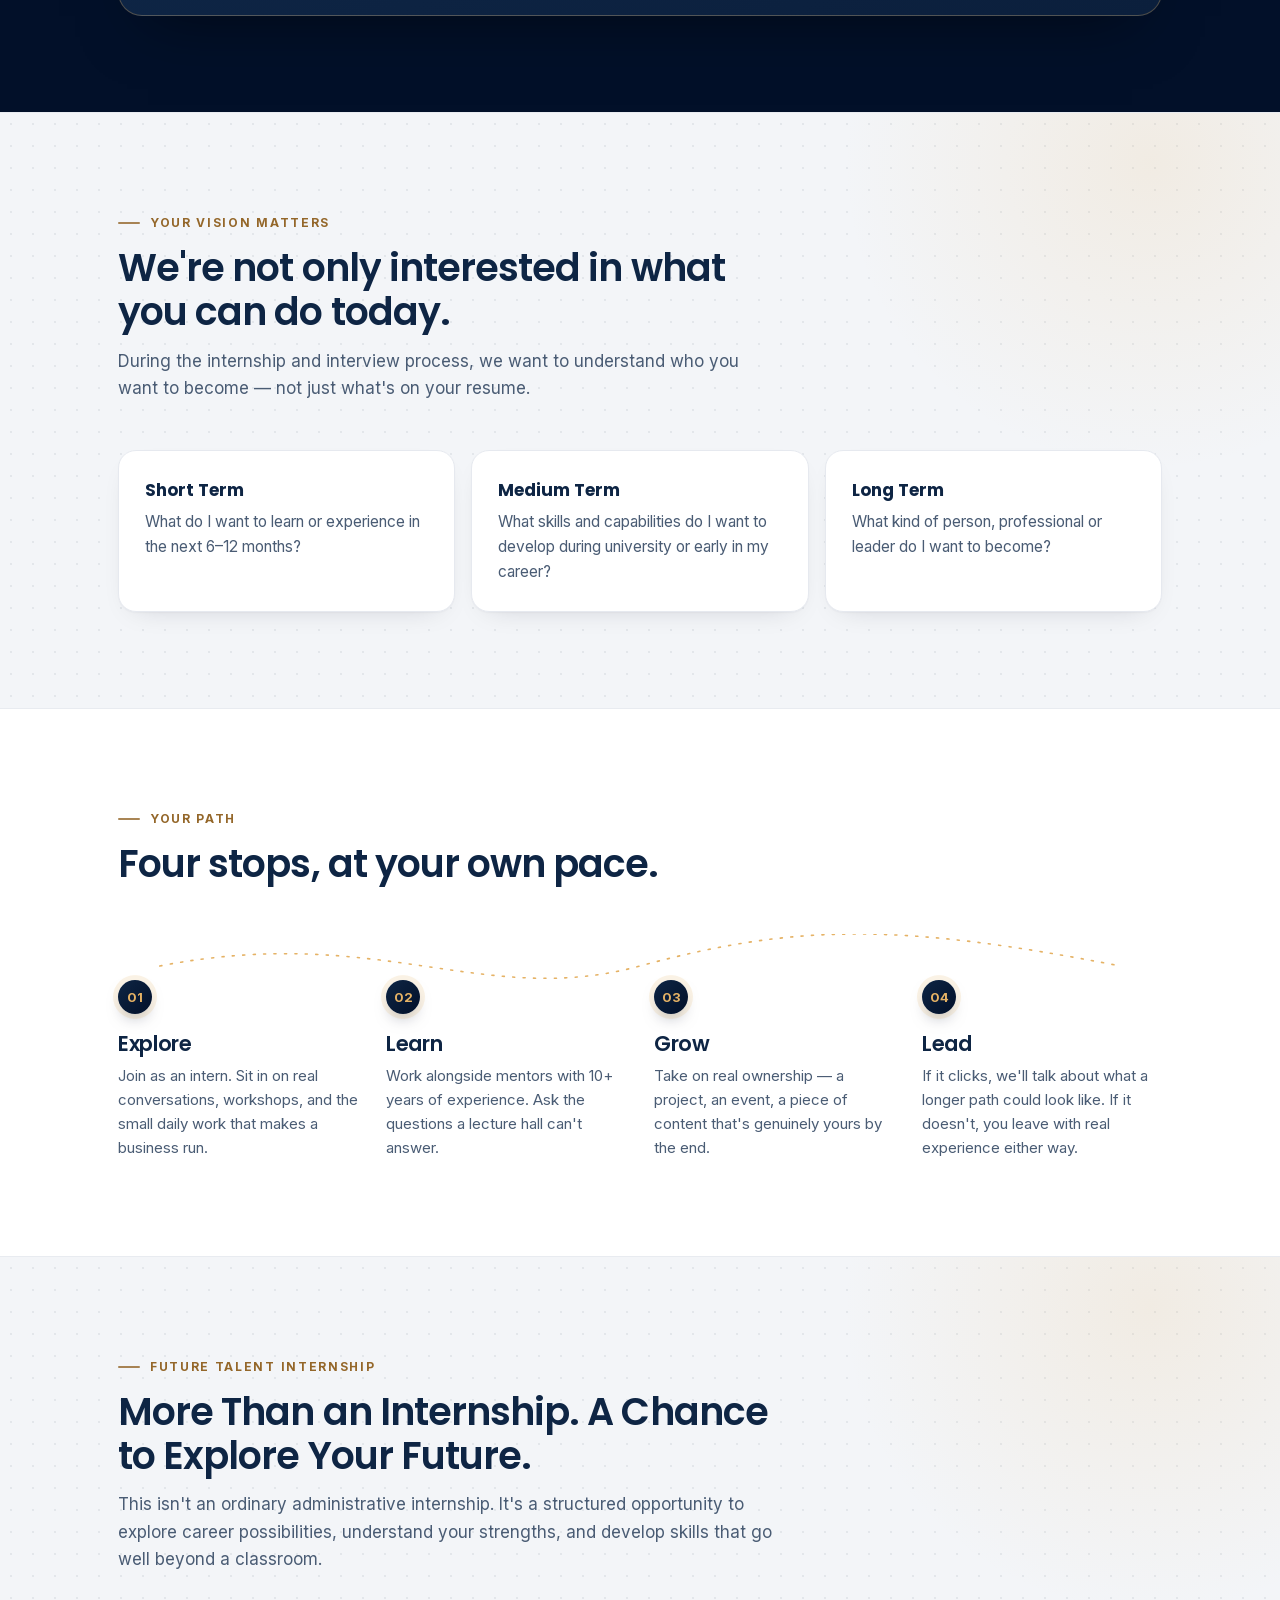
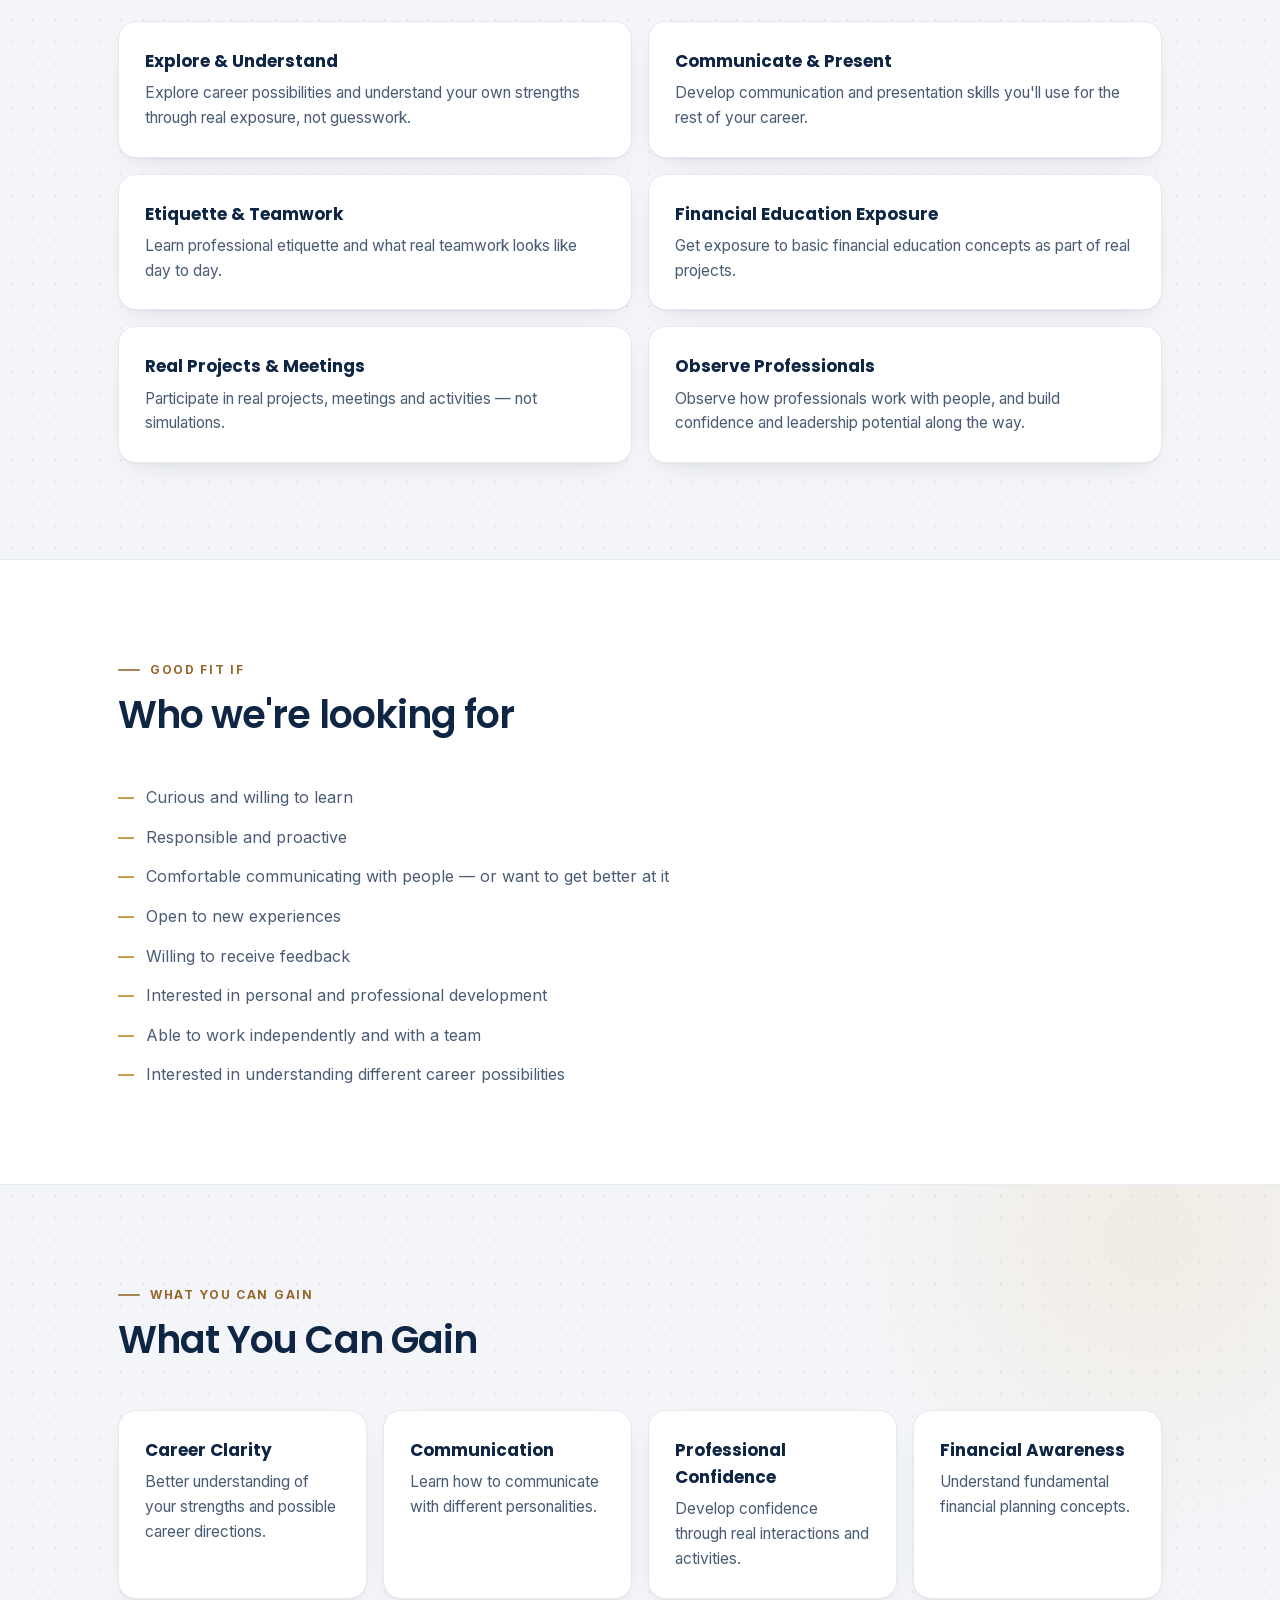
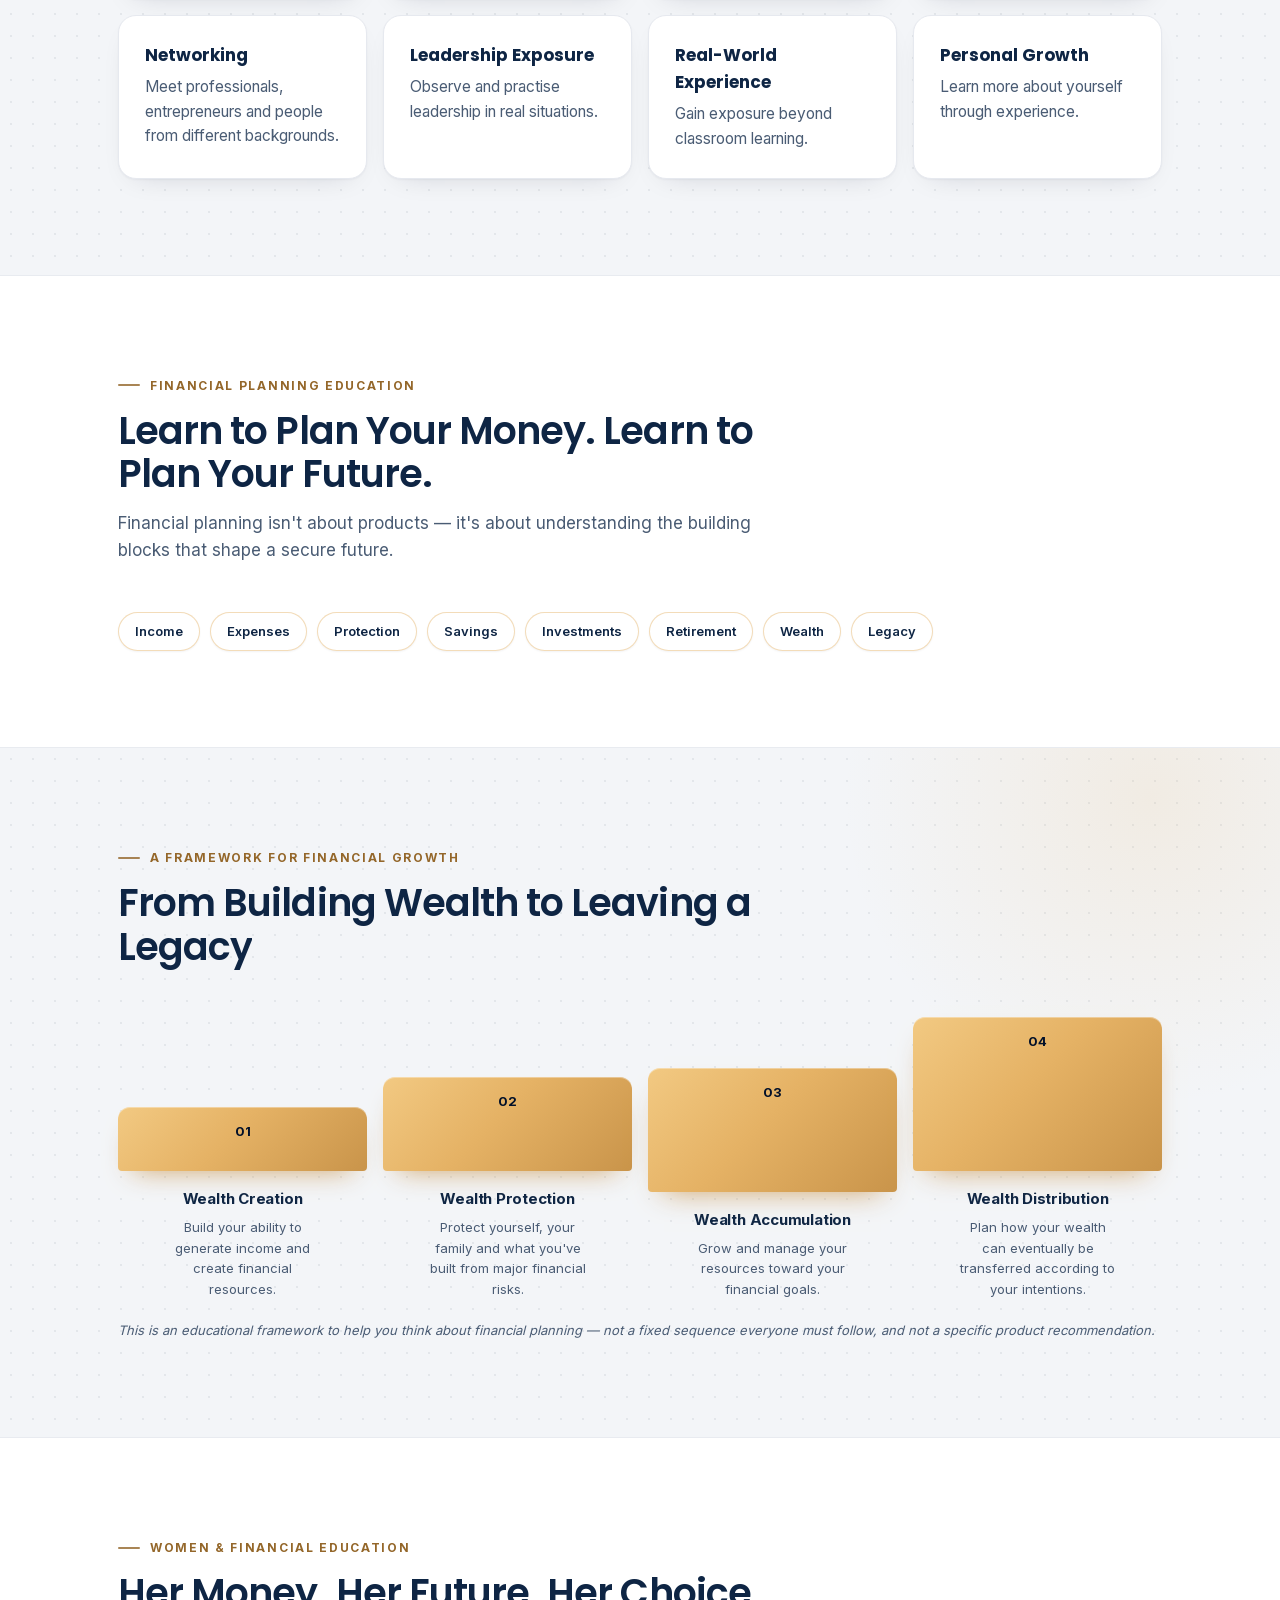
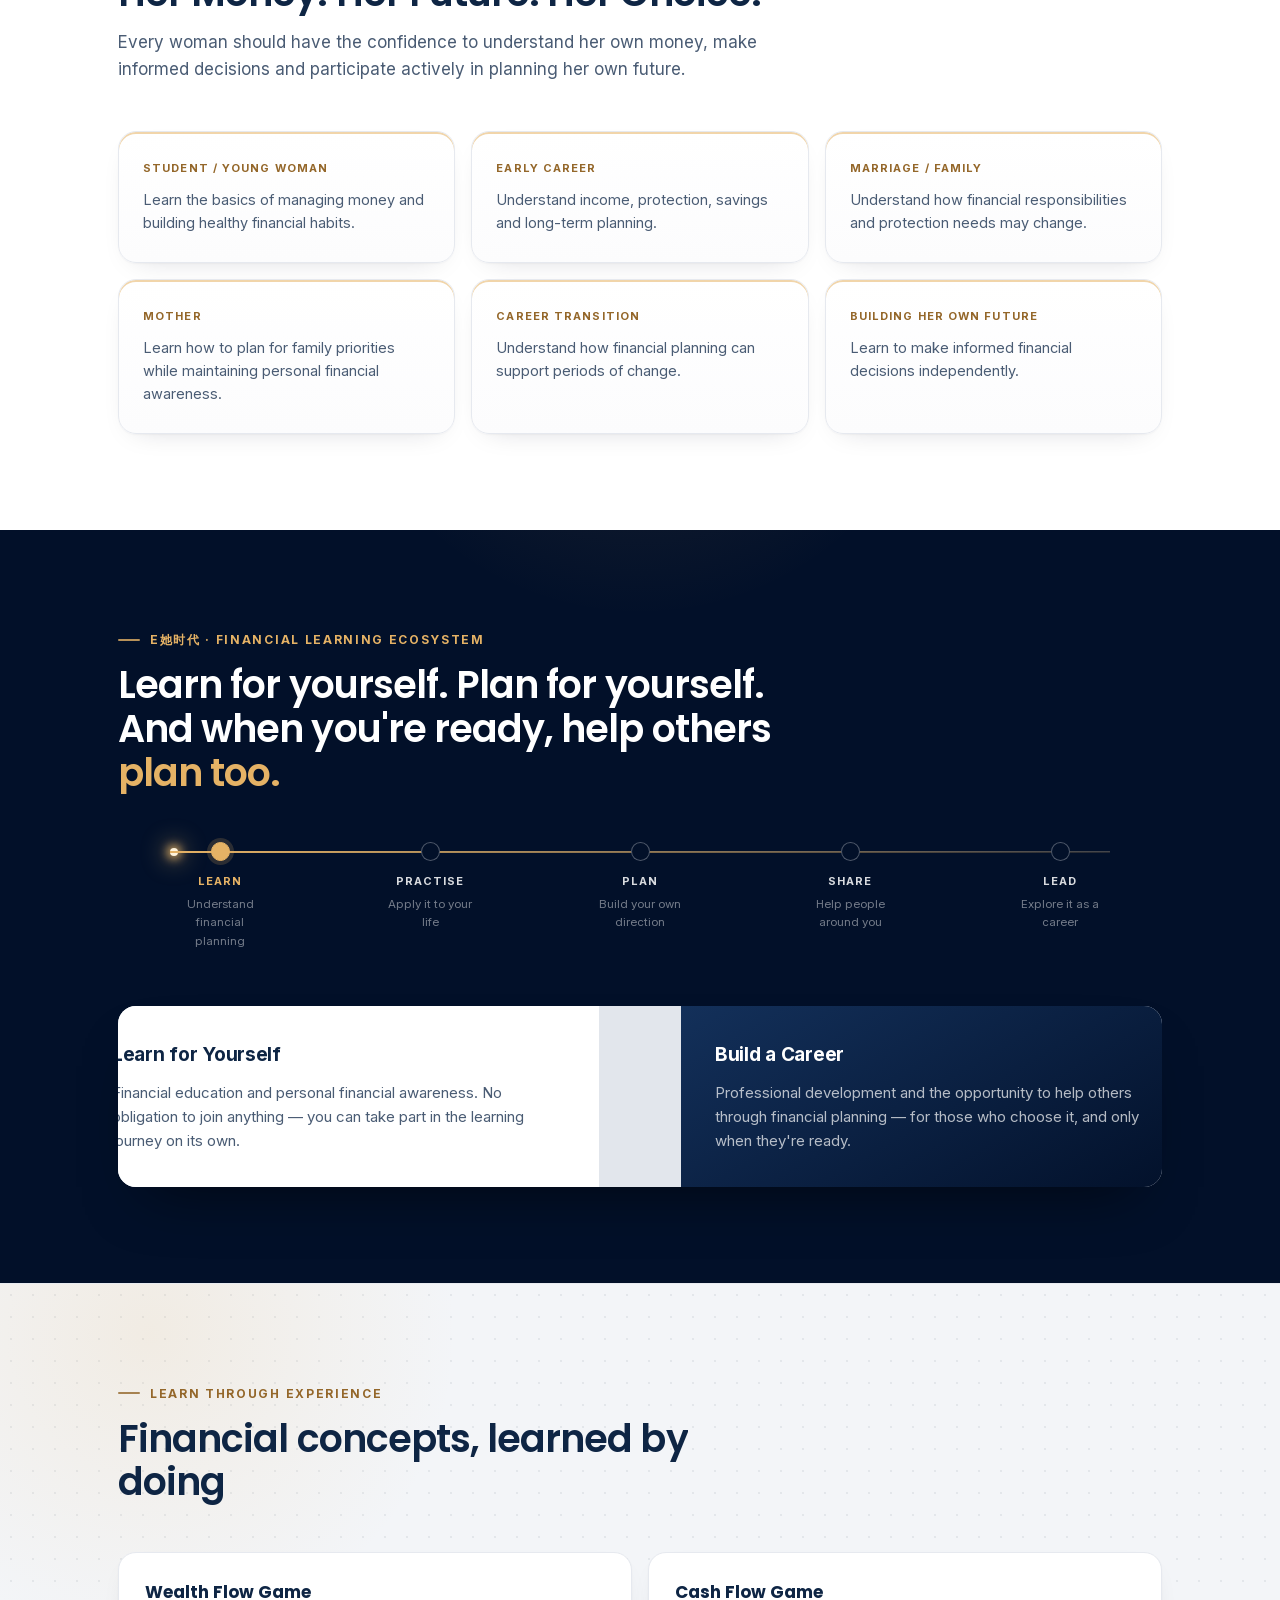
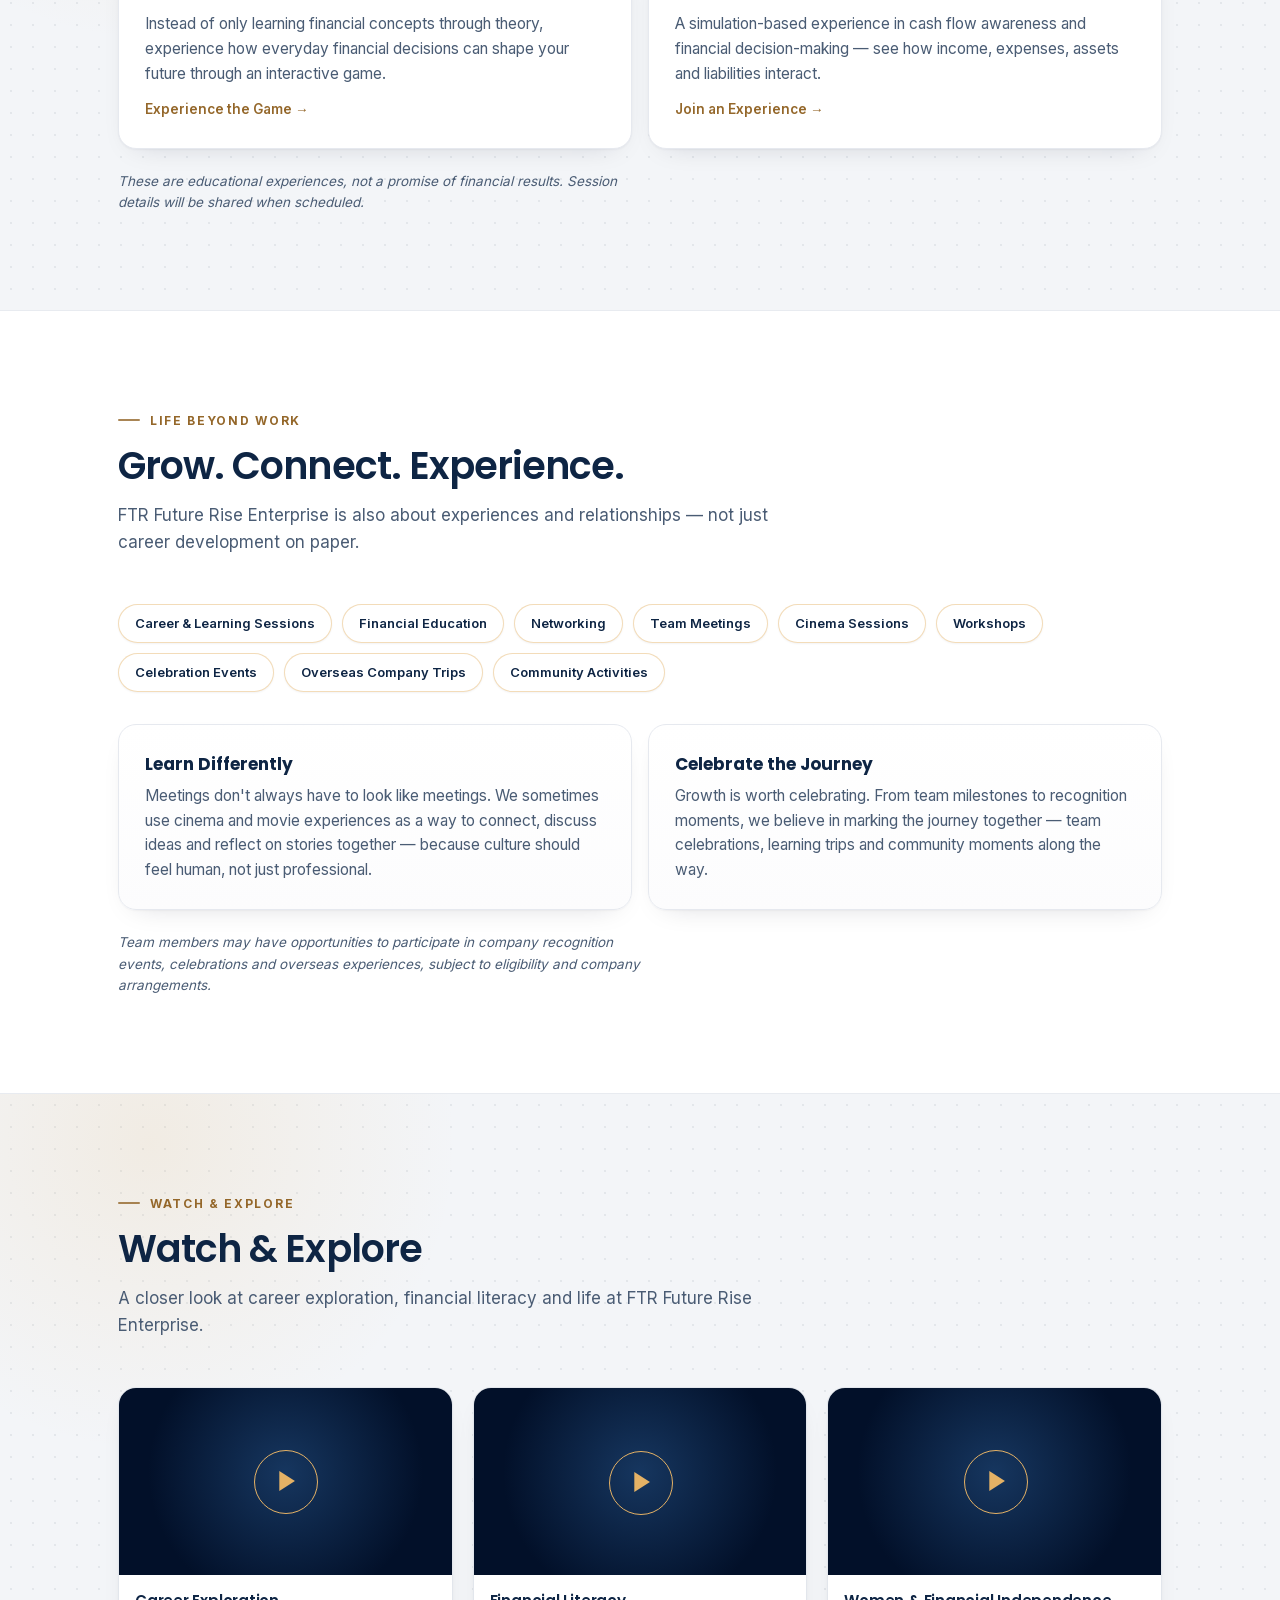
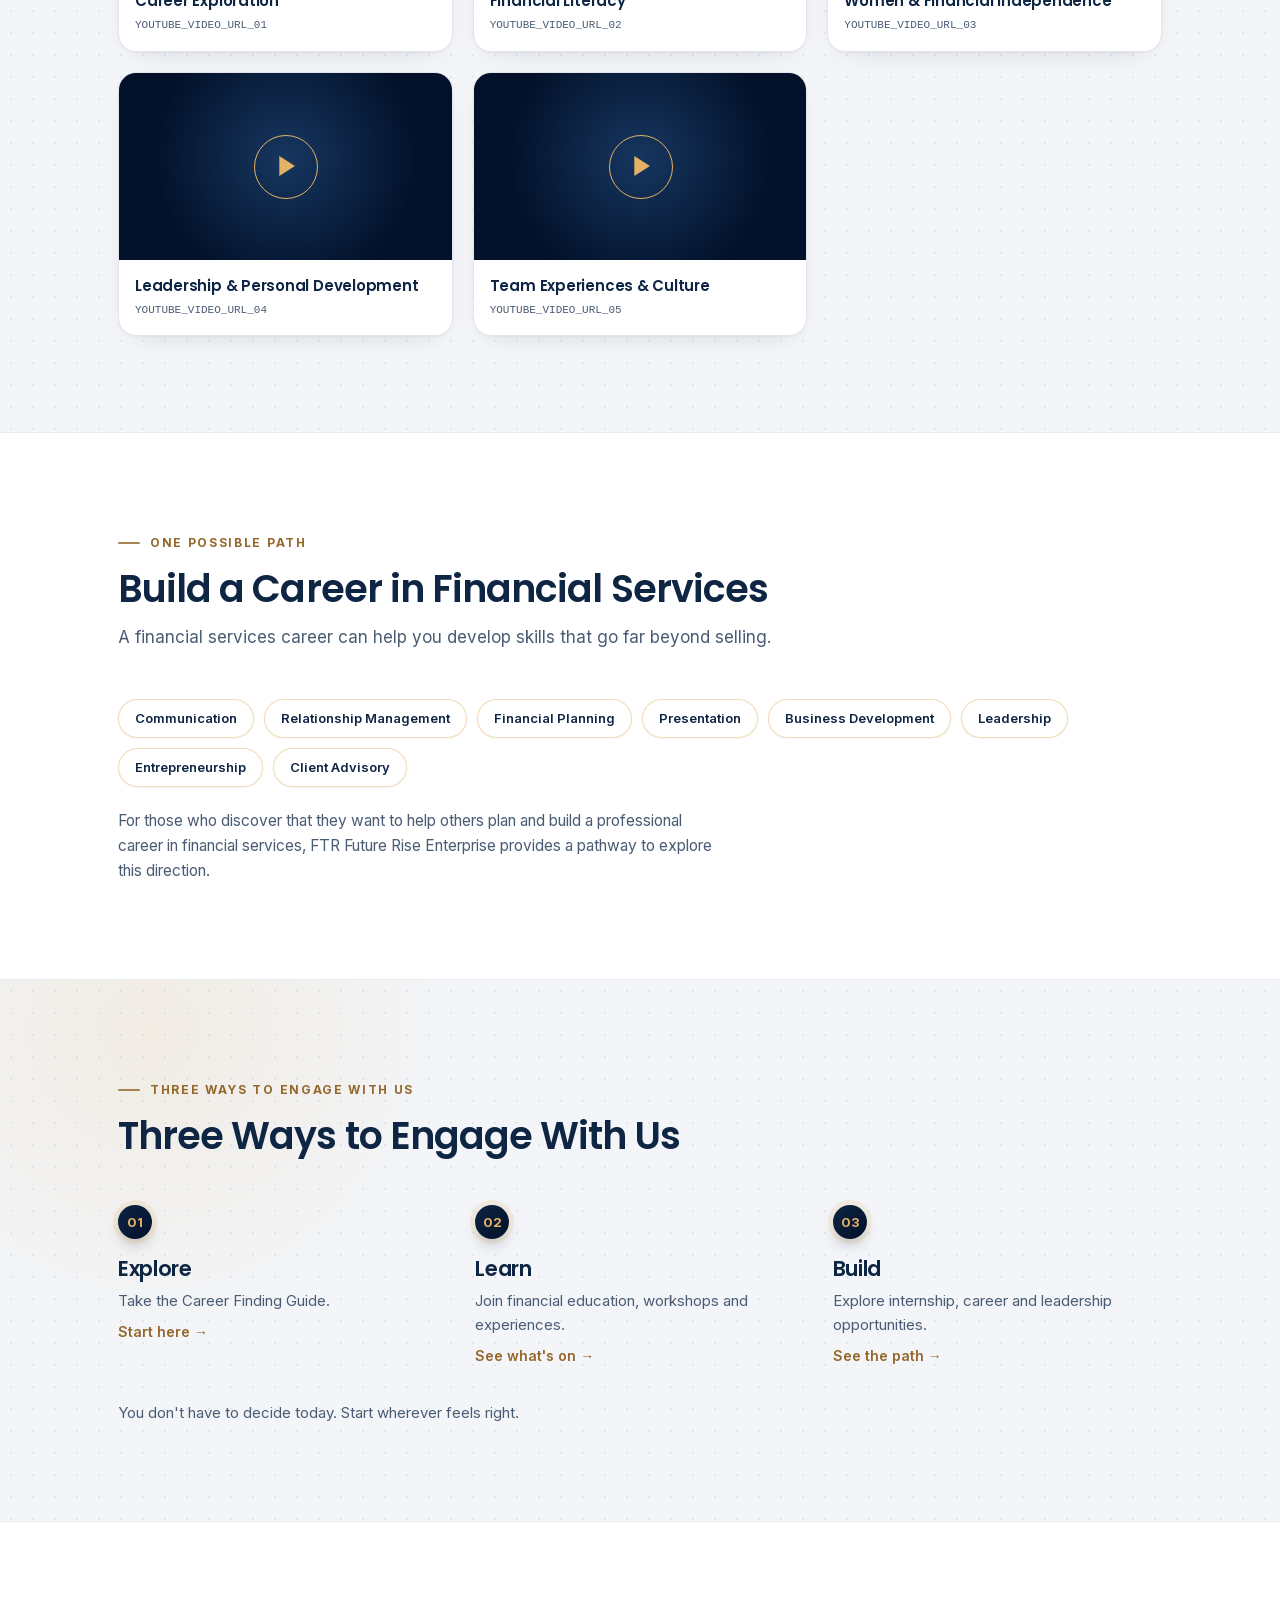
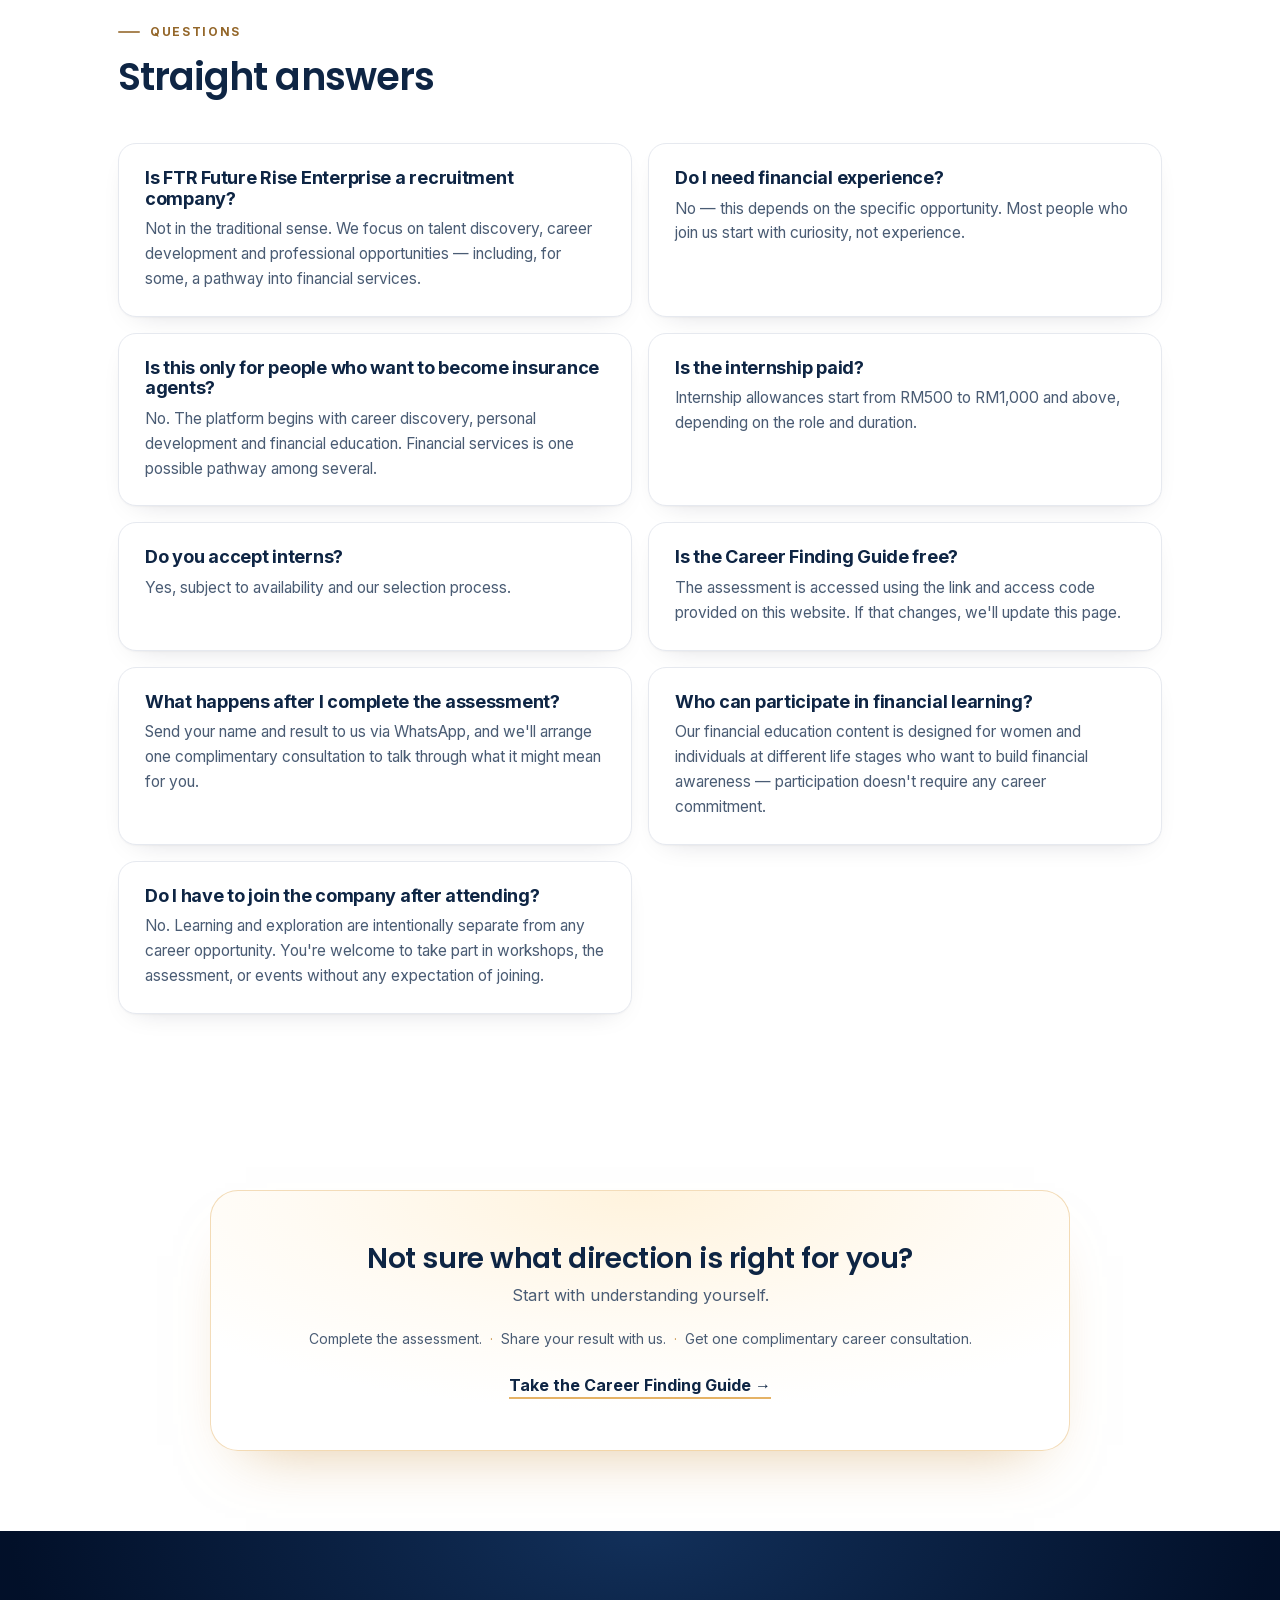
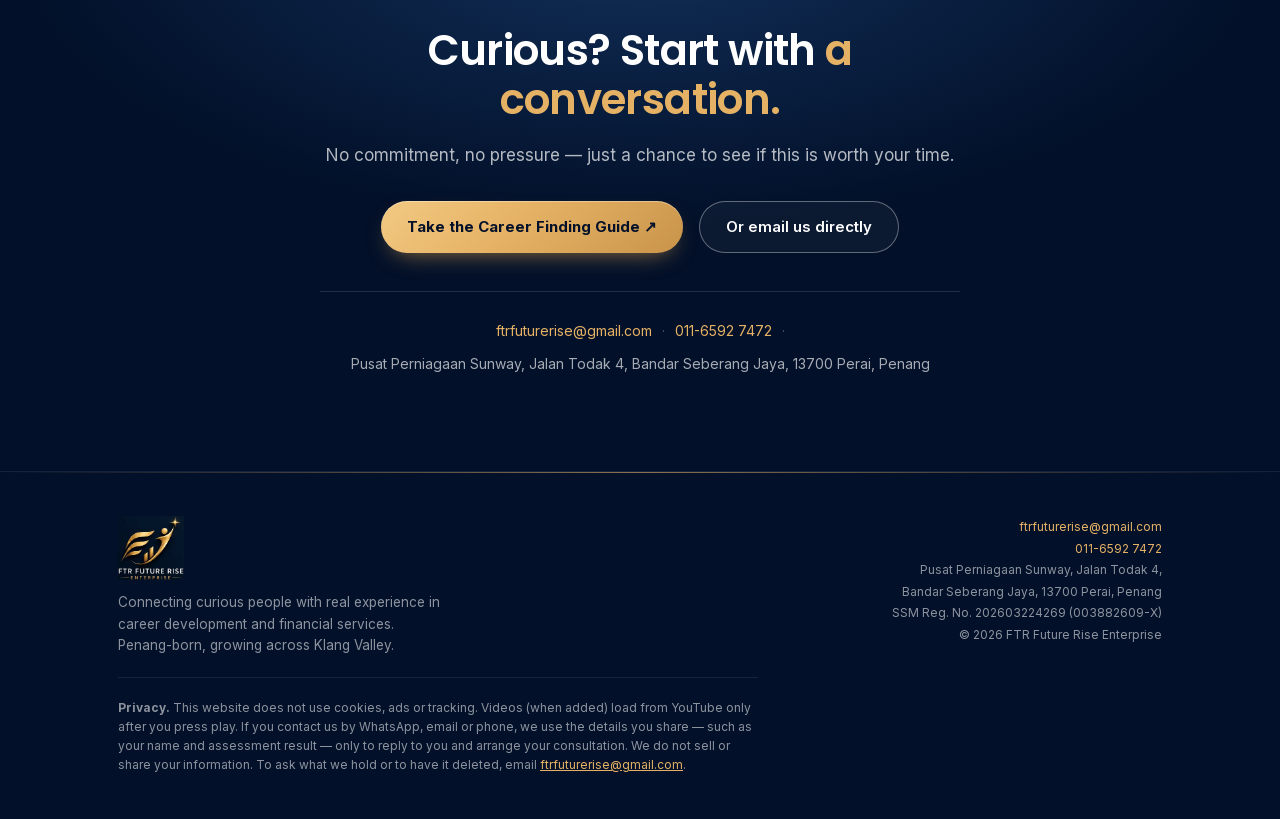
==== commit 0fd8c3dc: "Design polish: navy hero flow, pill gold buttons, softer cards, dotted bands, FAQ cards, gold panel," ====
--- a/index.html
+++ b/index.html
@@ -61,6 +61,7 @@
 <link rel="preload" href="assets/fonts/poppins-600-latin.woff2" as="font" type="font/woff2" crossorigin>
 <link rel="stylesheet" href="css/styles.css">
 <link rel="stylesheet" href="css/animations.css">
+<link rel="stylesheet" href="css/polish.css">
 </head>
 <body>
 
--- a/css/polish.css
+++ b/css/polish.css
@@ -0,0 +1,97 @@
+/* ============================================================
+   DESIGN POLISH
+   A more premium look on top of styles.css: same text, same
+   sections, same navy + gold. To go back to the plain look,
+   delete this line in index.html:
+     <link rel="stylesheet" href="css/polish.css">
+   ============================================================ */
+
+:root{
+  --gold-grad:linear-gradient(135deg, #F2C982 0%, var(--gold) 45%, var(--gold-deep) 100%);
+  --shadow-soft:0 1px 2px rgba(2,16,41,.04), 0 10px 28px -18px rgba(2,16,41,.22);
+  --shadow-lift:0 2px 4px rgba(2,16,41,.04), 0 24px 44px -22px rgba(2,16,41,.35);
+  --radius:18px;
+}
+
+/* ---------- Typography ---------- */
+h1,h2,h3{letter-spacing:-.015em;}
+.section-head h2{letter-spacing:-.025em;}
+.section-head p{font-size:17px;}
+.eyebrow::before{content:""; display:inline-block; width:22px; height:2px; margin-right:10px; vertical-align:middle; border-radius:2px; background:currentColor; opacity:.8; position:relative; top:-1px;}
+section{padding:96px 0;}
+@media(max-width:700px){ section{padding:72px 0;} }
+
+/* ---------- Navigation: frosted glass ---------- */
+nav{background:rgba(2,16,41,.88); -webkit-backdrop-filter:saturate(160%) blur(14px); backdrop-filter:saturate(160%) blur(14px);}
+
+/* ---------- Buttons: pill shape, rich gold ---------- */
+.btn{border-radius:999px;}
+.btn-primary{background:var(--gold-grad); box-shadow:0 10px 24px -12px rgba(201,148,74,.85), inset 0 1px 0 rgba(255,255,255,.35);}
+.btn-primary:hover{background:linear-gradient(135deg, var(--gold) 0%, var(--gold-deep) 100%);}
+.btn-ghost{background:#fff;}
+.btn-ghost.on-navy{background:rgba(255,255,255,.04);}
+
+/* ---------- Hero: navy flows on from the banner ---------- */
+.hero-cta{background:radial-gradient(1000px 320px at 50% 115%, #143561 0%, var(--navy-deep) 72%); border-bottom:none; padding:52px 0 72px;}
+.hero-cta .eyebrow{color:var(--gold);}
+.hero-cta p.lead{color:rgba(255,255,255,.82); font-size:20px;}
+.hero-cta .hl{color:#fff;}
+.hero-cta .btn-ghost{background:rgba(255,255,255,.05); border-color:rgba(255,255,255,.3); color:#fff;}
+.hero-cta .btn-ghost:hover{border-color:#fff;}
+
+/* ---------- Grey bands: soft dotted texture ---------- */
+.band{background-color:var(--paper-deep); background-image:radial-gradient(rgba(14,37,68,.07) 1px, transparent 1.2px); background-size:22px 22px; border-color:#E8EBF0;}
+
+/* ---------- Cards ---------- */
+.card, .who-card{border-radius:var(--radius); border-color:#E6E9EF; background:linear-gradient(180deg, #FFFFFF 0%, #FCFCFD 100%); box-shadow:var(--shadow-soft);}
+.card{padding:26px 26px;}
+.card b{font-size:17px; margin-bottom:6px;}
+.who-card{padding:28px 24px; box-shadow:var(--shadow-soft), inset 0 2px 0 rgba(229,178,101,.55);}
+.tag-chip{background:#fff; border-color:rgba(229,178,101,.45); color:var(--navy); box-shadow:0 1px 2px rgba(2,16,41,.05);}
+
+/* ---------- "Four stops" dots ---------- */
+.stop .dot{background:linear-gradient(135deg, var(--navy) 0%, var(--navy-deep) 100%); box-shadow:0 0 0 5px rgba(229,178,101,.16), 0 8px 18px -8px rgba(2,16,41,.6);}
+
+/* ---------- Career Finding Guide card ---------- */
+.assess-card{border-radius:24px; background:linear-gradient(160deg, #13305A 0%, var(--navy-card) 45%, #0B1F3C 100%);}
+.access-item{border-radius:12px;}
+.copy-btn{border-radius:999px;}
+
+/* ---------- Wealth framework ---------- */
+.pyr-bar{background:var(--gold-grad); border-radius:12px 12px 4px 4px; box-shadow:0 14px 28px -16px rgba(201,148,74,.9), inset 0 1px 0 rgba(255,255,255,.35);}
+
+/* ---------- Learn for yourself / Build a career ---------- */
+.compare-split{border-radius:var(--radius); box-shadow:0 30px 60px -30px rgba(0,0,0,.6);}
+.compare-col{padding:34px;}
+.compare-col.build{background:linear-gradient(150deg, #13305A 0%, var(--navy-deep) 100%);}
+
+/* ---------- Videos ---------- */
+.video-card{border-radius:var(--radius); box-shadow:var(--shadow-soft);}
+.video-thumb{background:radial-gradient(circle at 50% 45%, #16365F 0%, var(--navy-deep) 70%);}
+
+/* ---------- FAQ: tidy two-column cards ---------- */
+#faq .wrap{display:grid; grid-template-columns:1fr 1fr; gap:16px;}
+#faq .section-head{grid-column:1 / -1; margin-bottom:28px;}
+.faq-item{border:1px solid #E6E9EF; border-radius:var(--radius); padding:24px 26px; background:#fff; box-shadow:var(--shadow-soft);}
+@media(max-width:760px){ #faq .wrap{grid-template-columns:1fr;} }
+
+/* ---------- "Not sure what direction" panel ---------- */
+.guide-nudge{padding:80px 0;}
+@media(max-width:700px){ .guide-nudge{padding:16px 0 64px;} }
+.guide-nudge .wrap{max-width:860px; width:calc(100% - 32px); padding:52px 32px; border-radius:28px; background:radial-gradient(600px 220px at 50% 0%, #FFF3DD 0%, #FFFBF4 60%, #FFFFFF 100%); border:1px solid rgba(229,178,101,.45); box-shadow:0 30px 60px -36px rgba(201,148,74,.6);}
+
+/* ---------- Closing call-to-action ---------- */
+.cta{background:radial-gradient(900px 420px at 50% 0%, #12305A 0%, var(--navy-deep) 70%);}
+
+/* ---------- Footer ---------- */
+footer{position:relative;}
+footer::before{content:""; position:absolute; top:0; left:0; right:0; height:1px; background:linear-gradient(90deg, transparent, rgba(229,178,101,.6), transparent);}
+
+/* ---------- Hover depth (works with or without animation) ---------- */
+@media (prefers-reduced-motion: no-preference){
+  :is(.card, .who-card, .video-card, .faq-item):hover{box-shadow:var(--shadow-lift);}
+  .faq-item{transition:box-shadow .3s ease, border-color .3s ease;}
+  .faq-item:hover{border-color:rgba(229,178,101,.6);}
+  .faq-item:hover > *{transform:translateX(6px);}
+  .faq-item::before{top:24px; bottom:24px; left:12px;}
+}
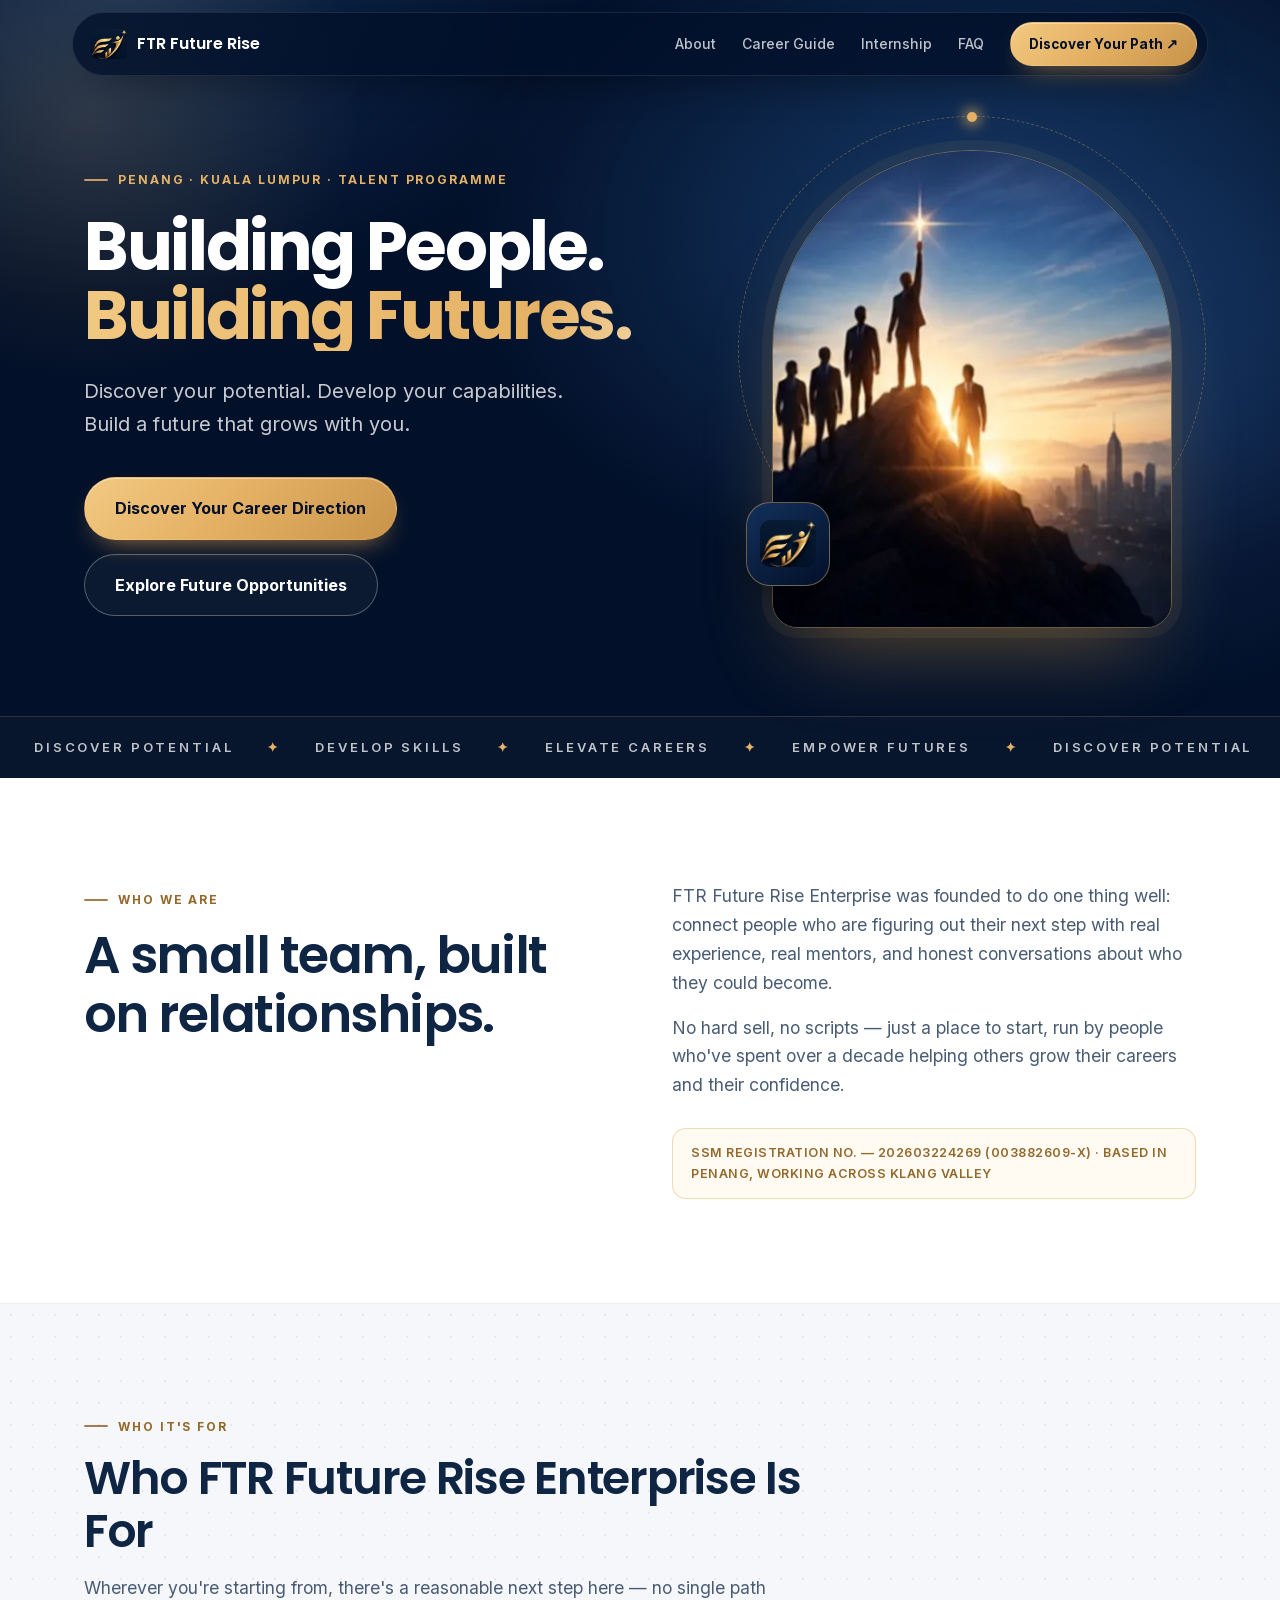
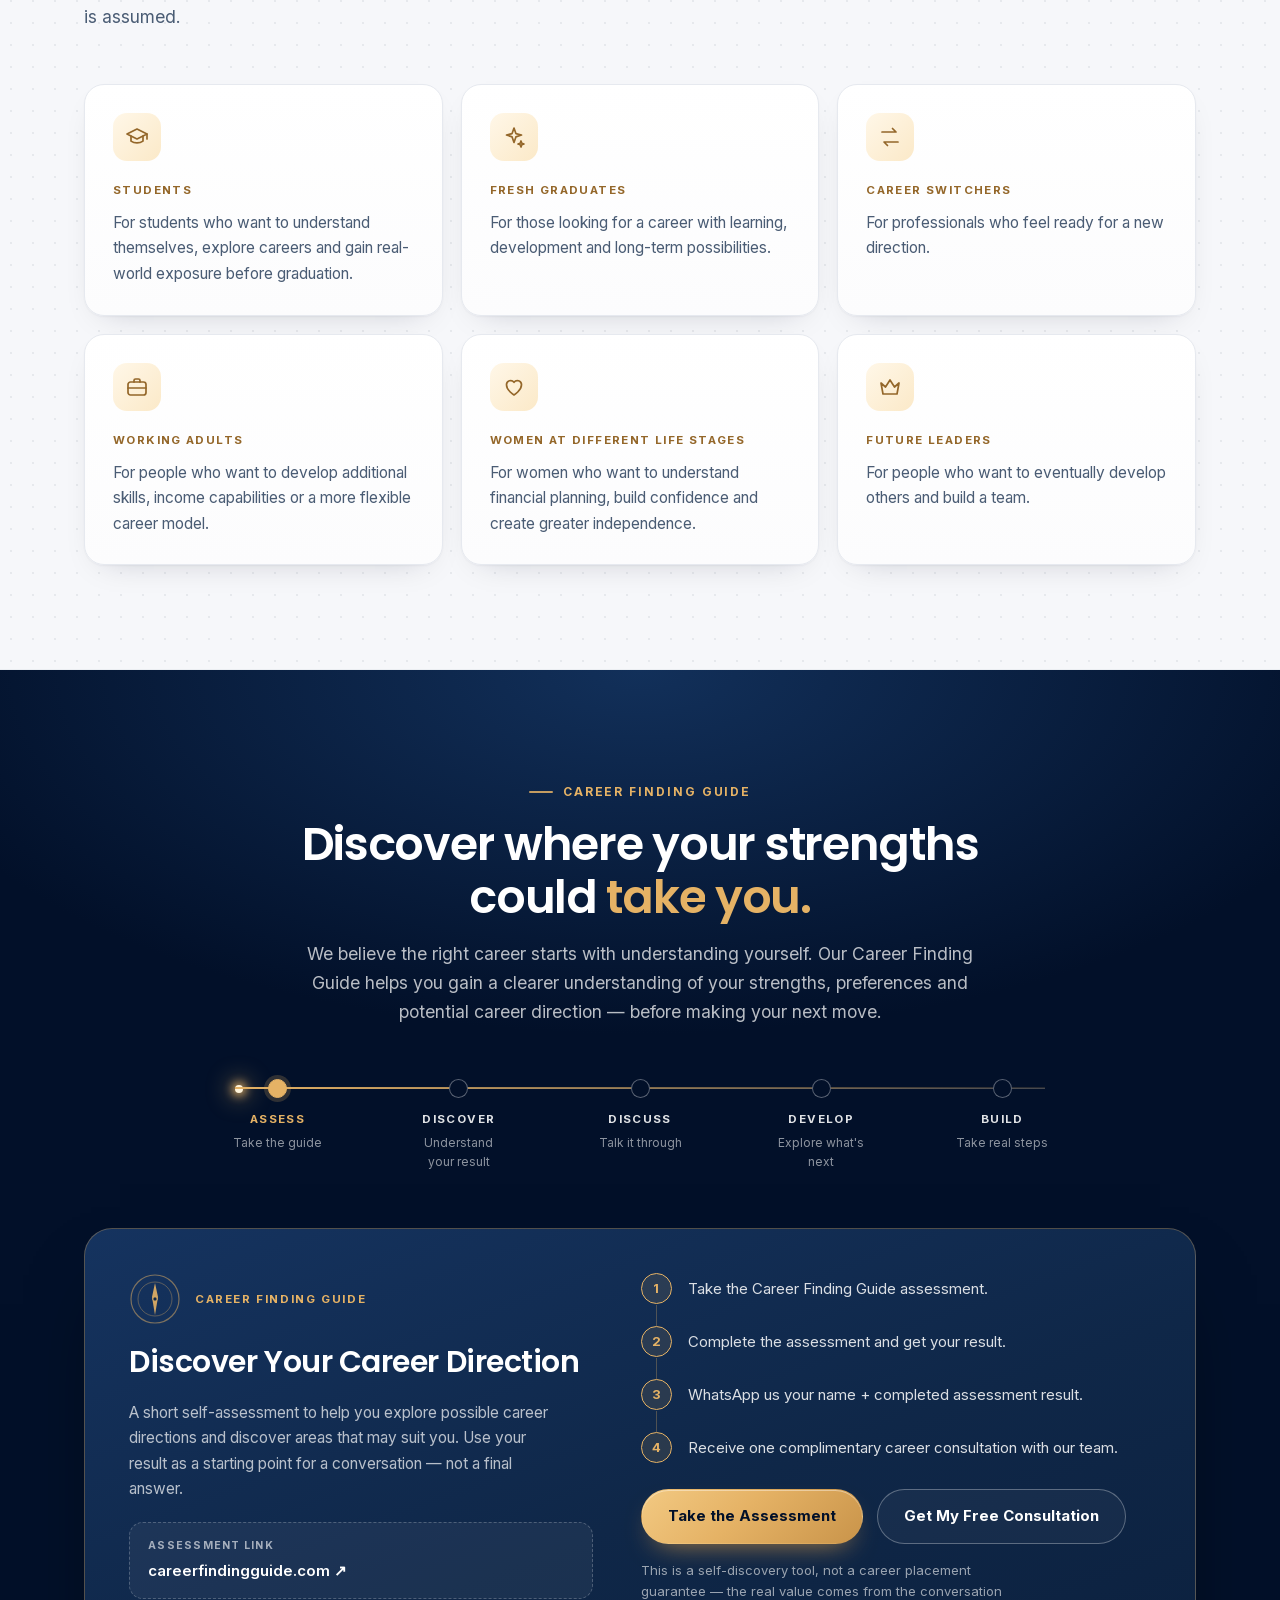
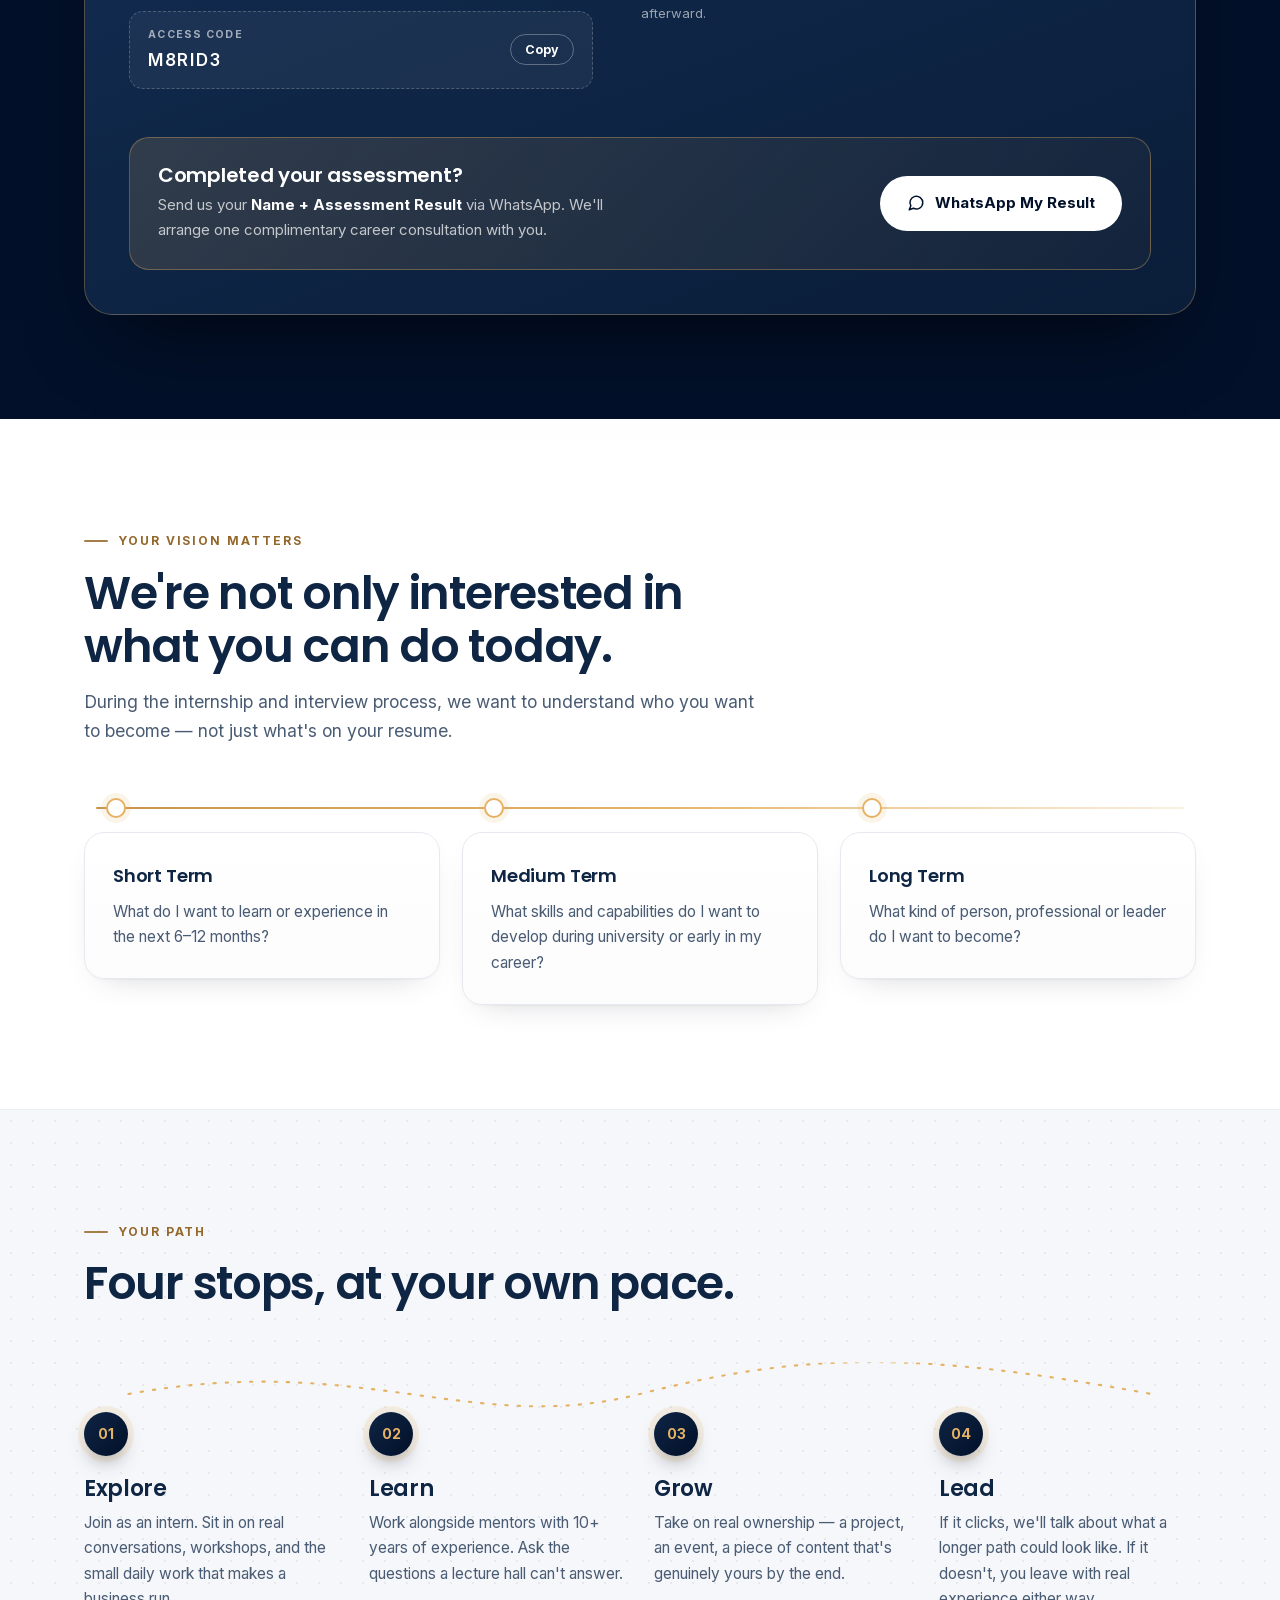
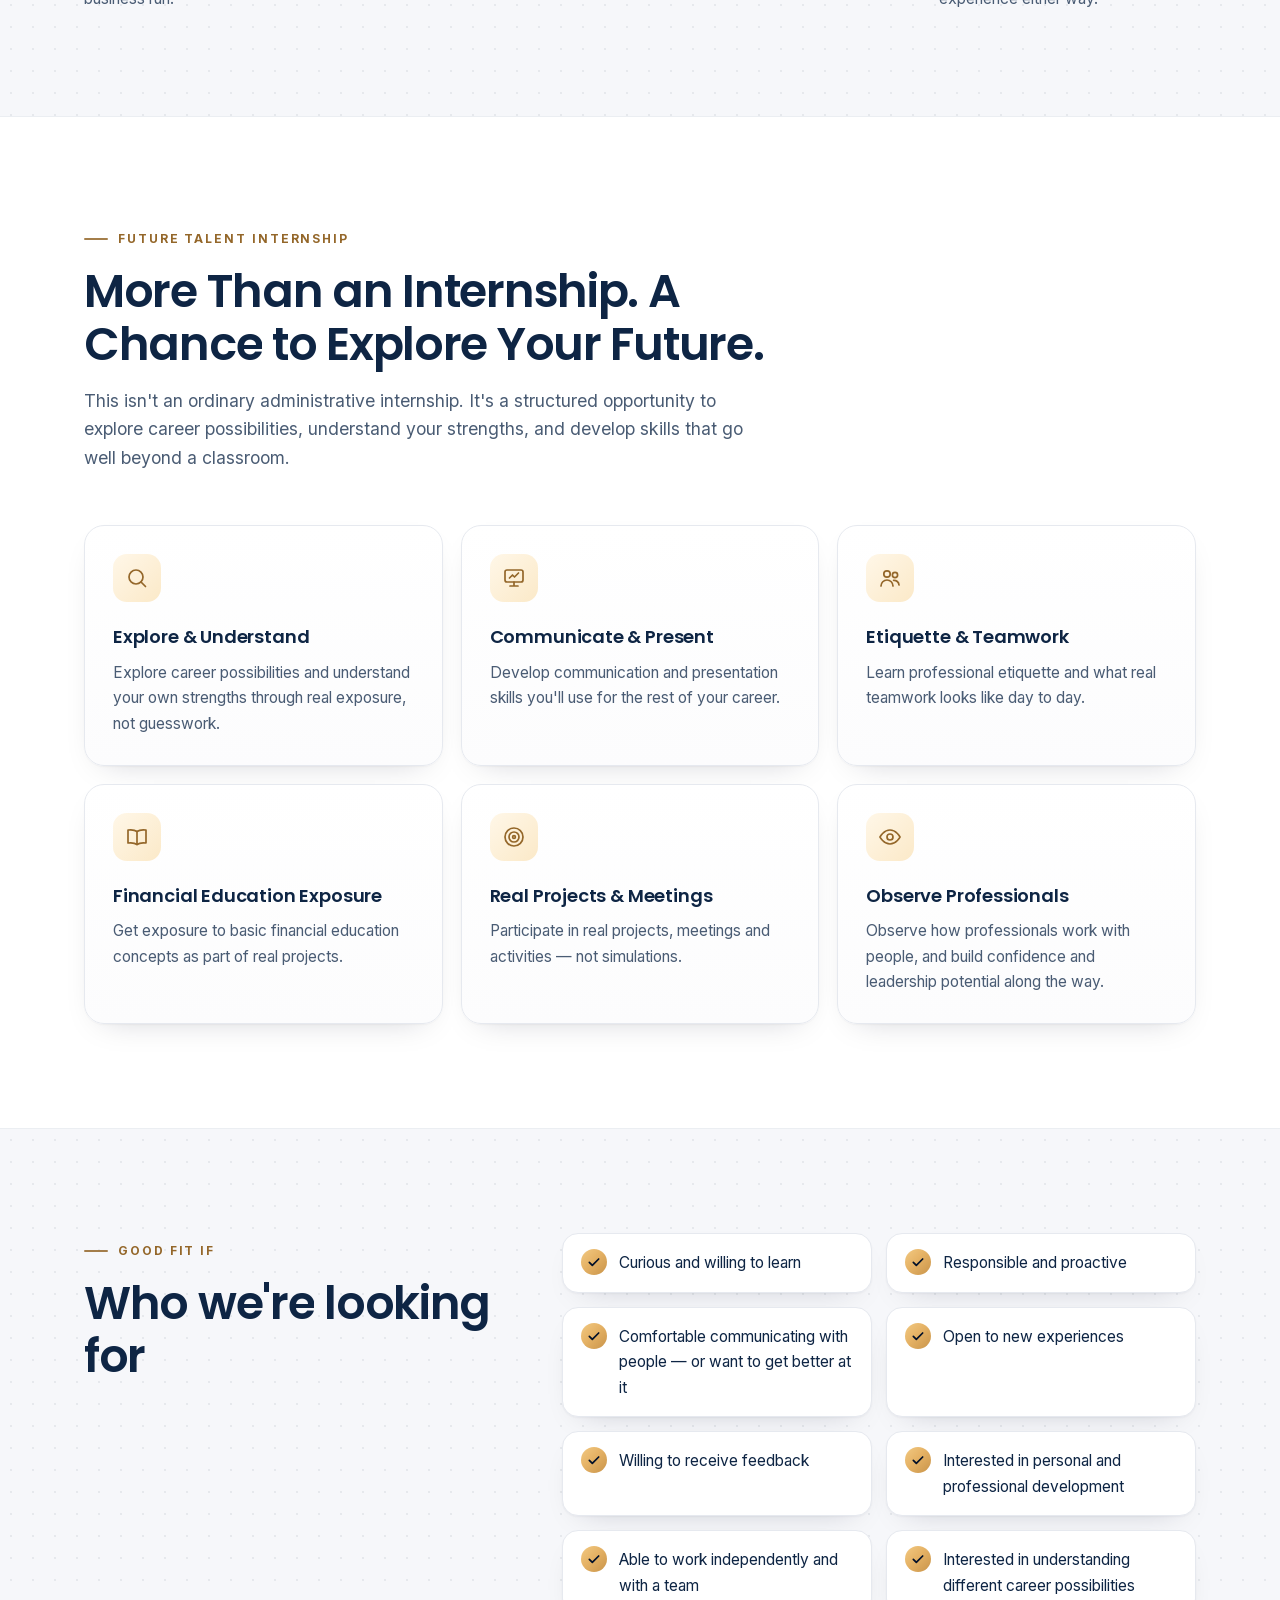
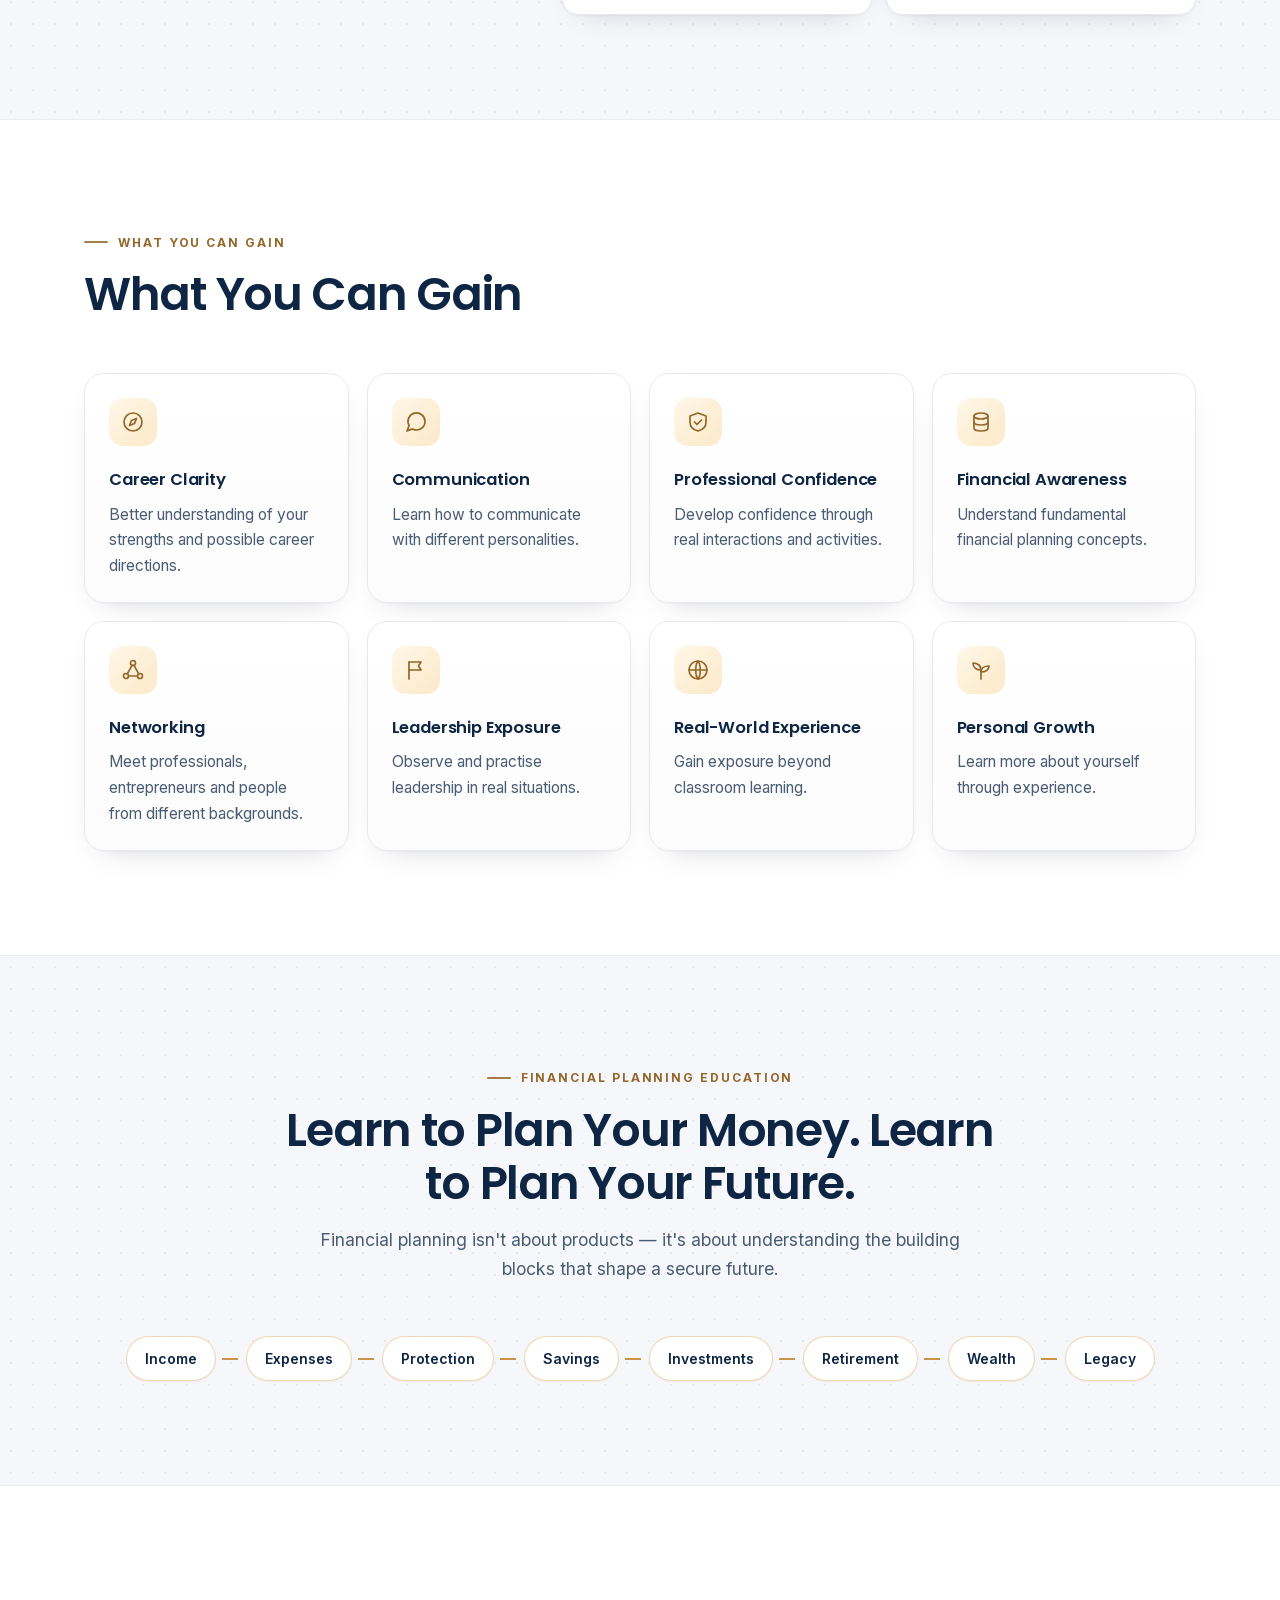
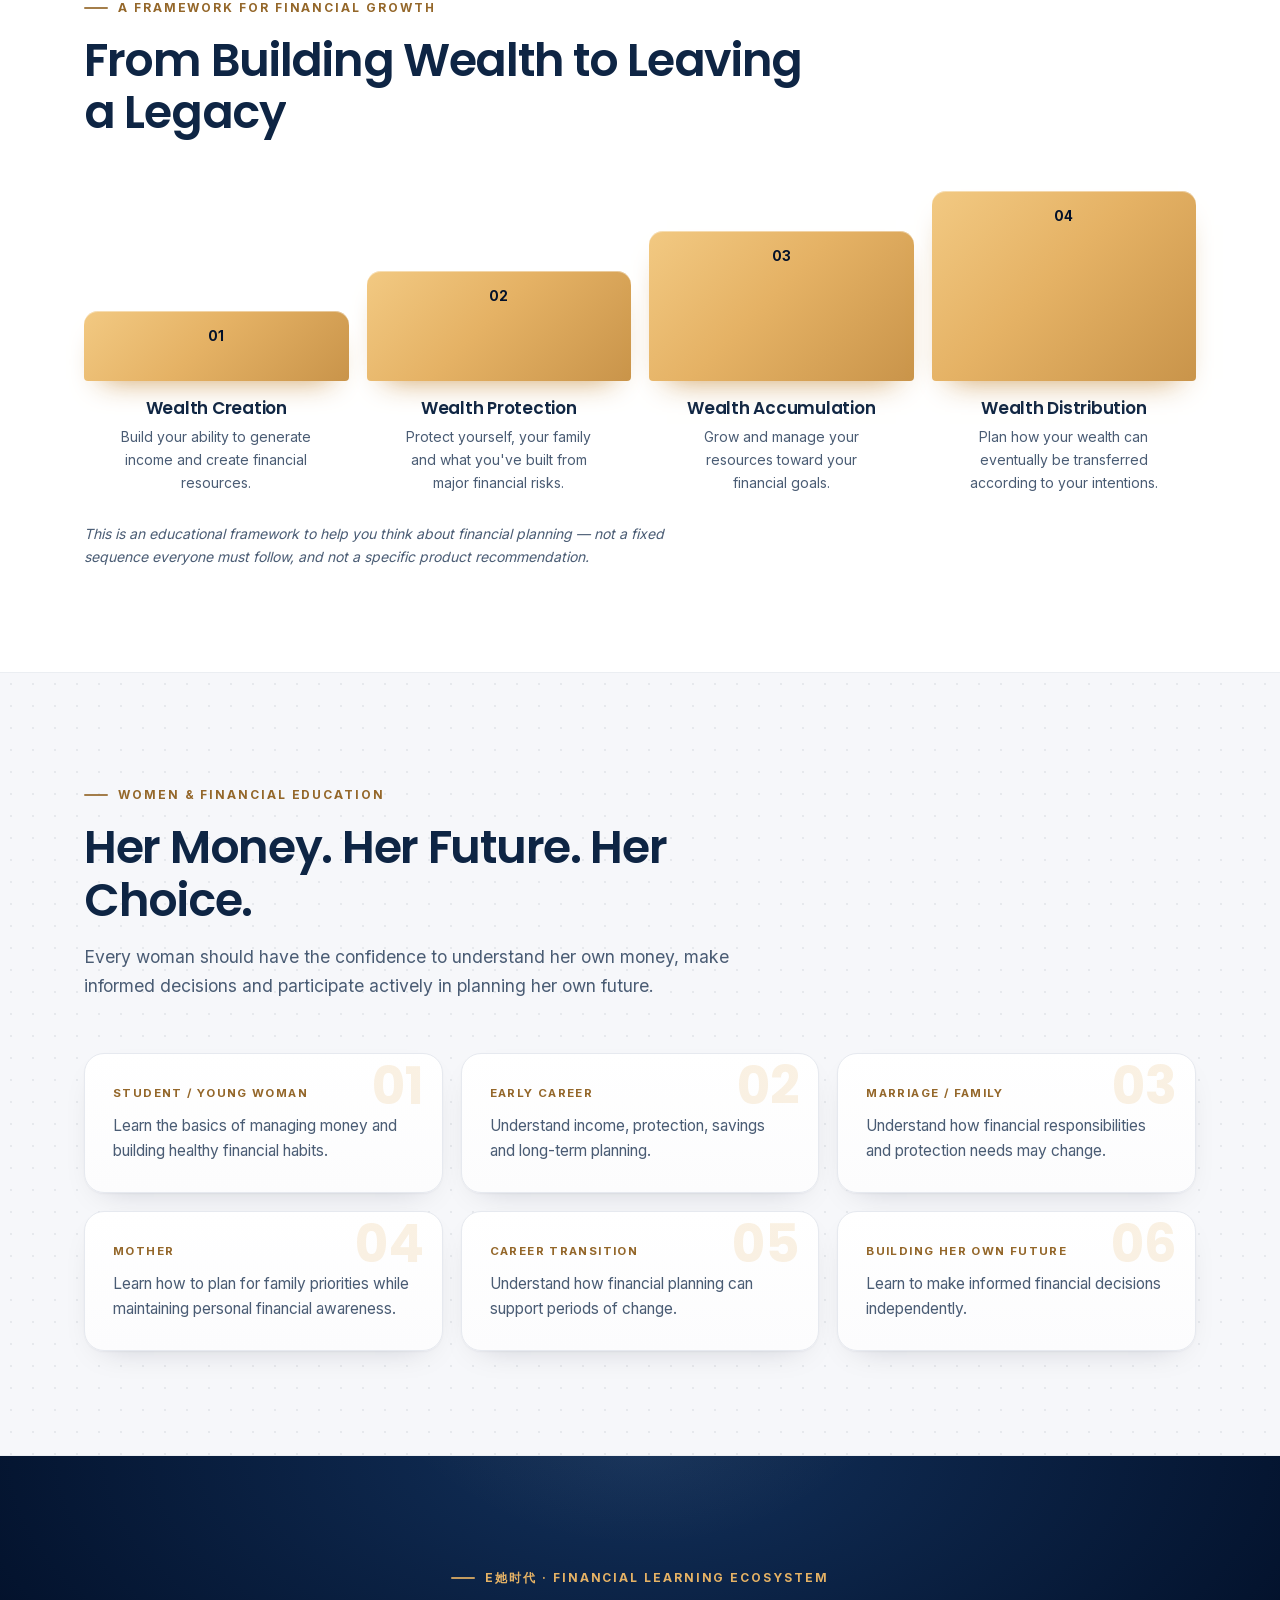
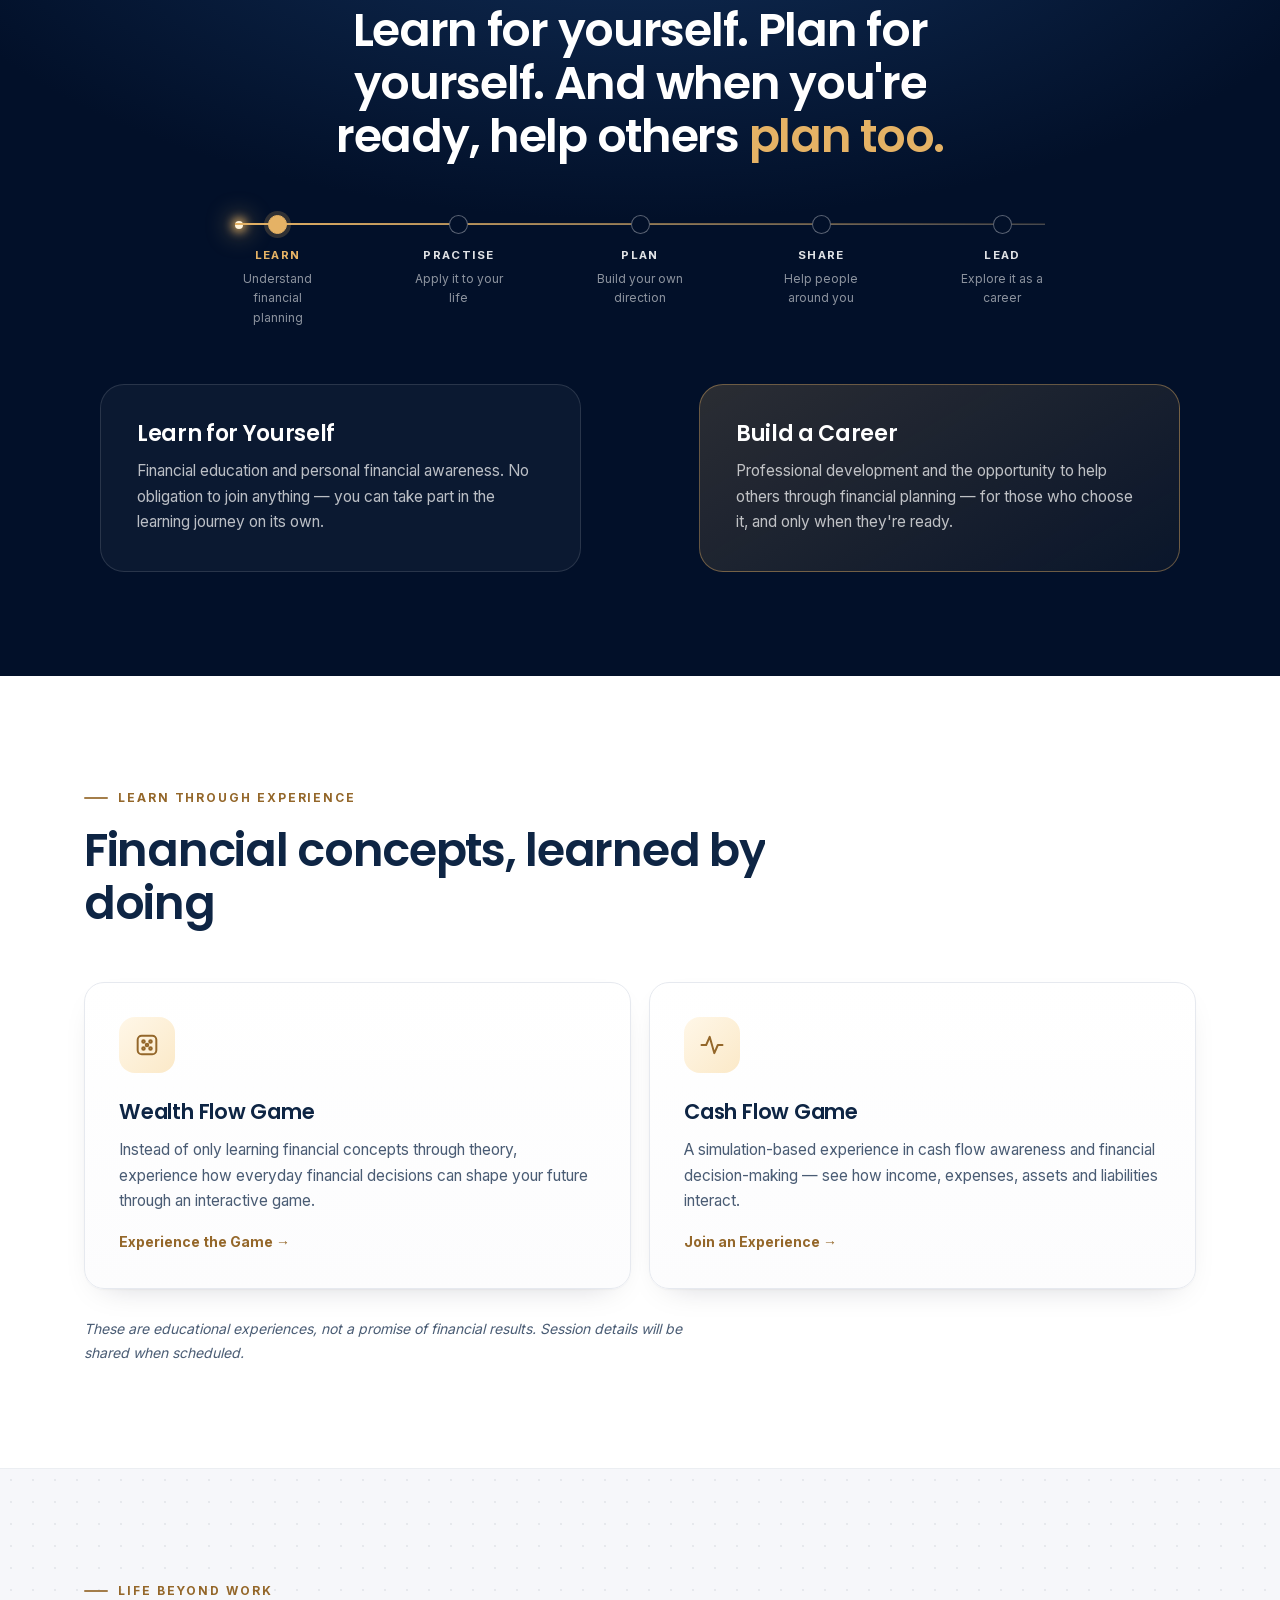
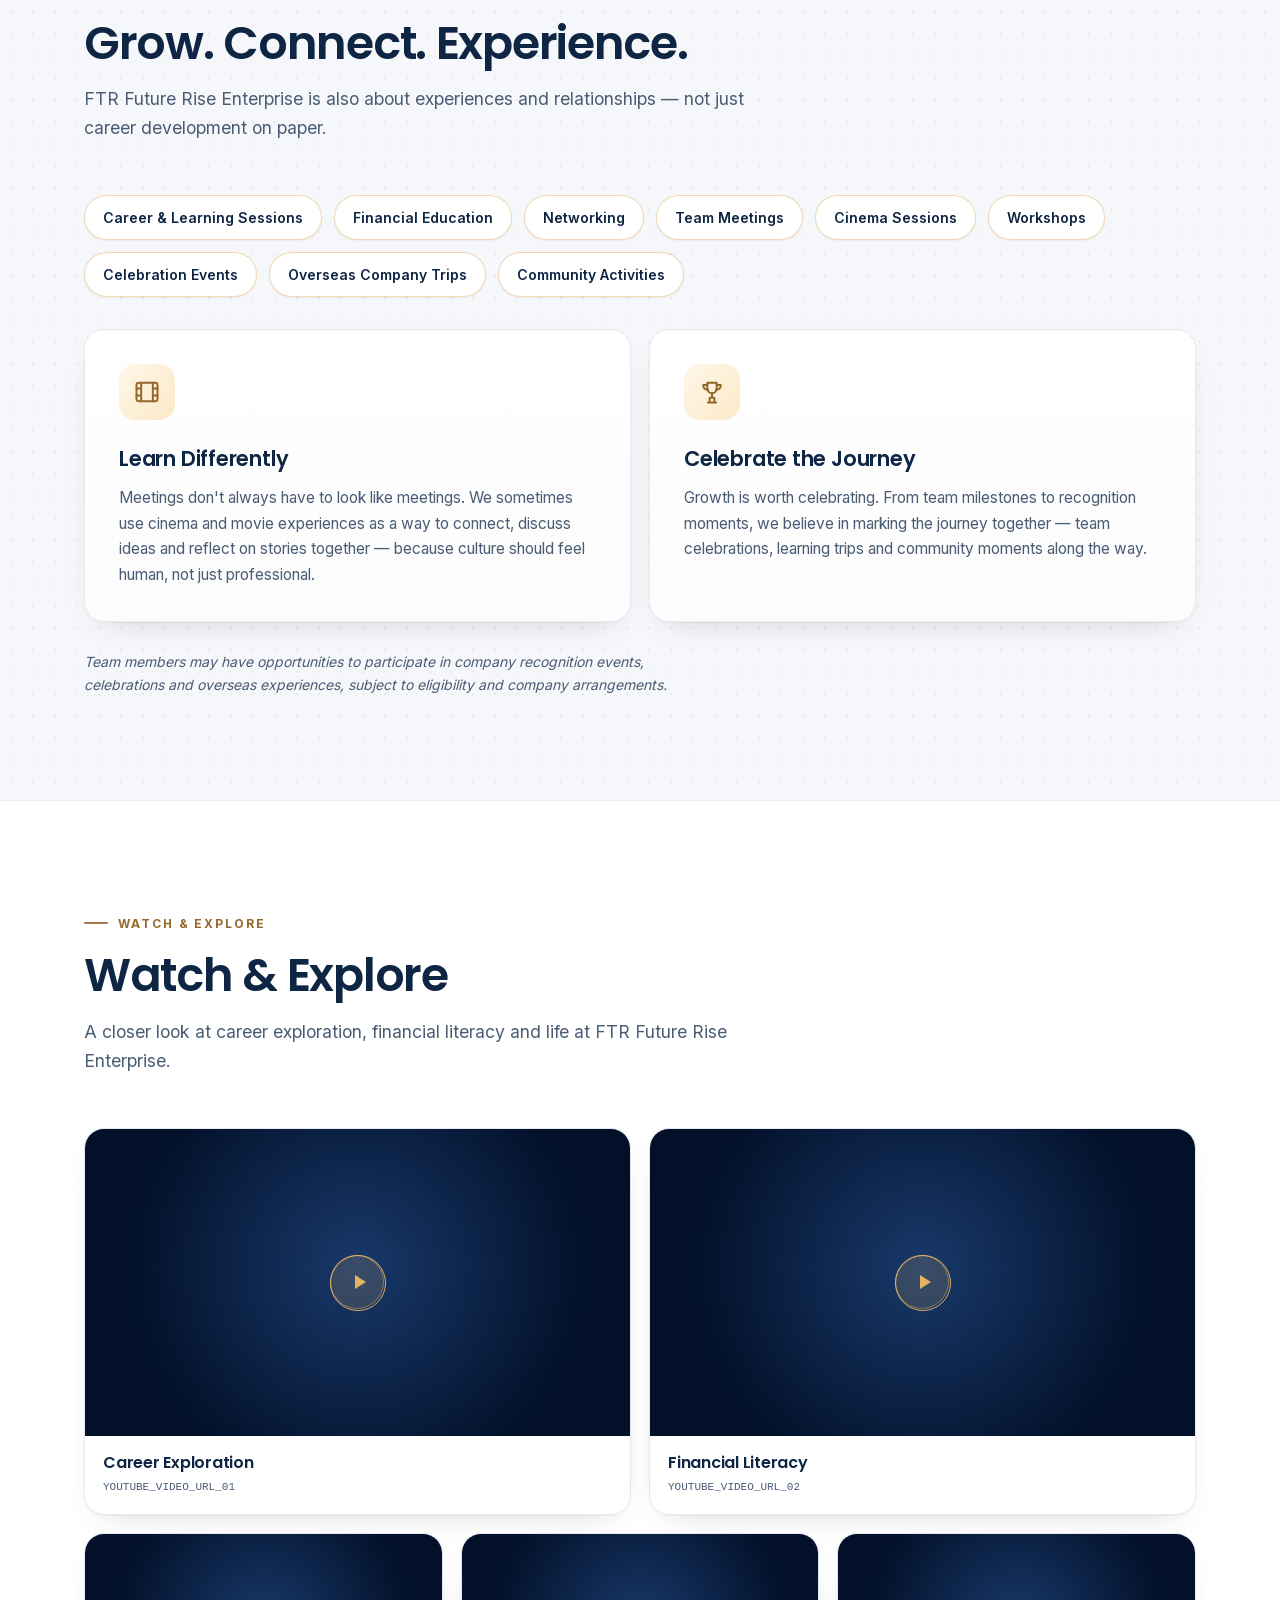
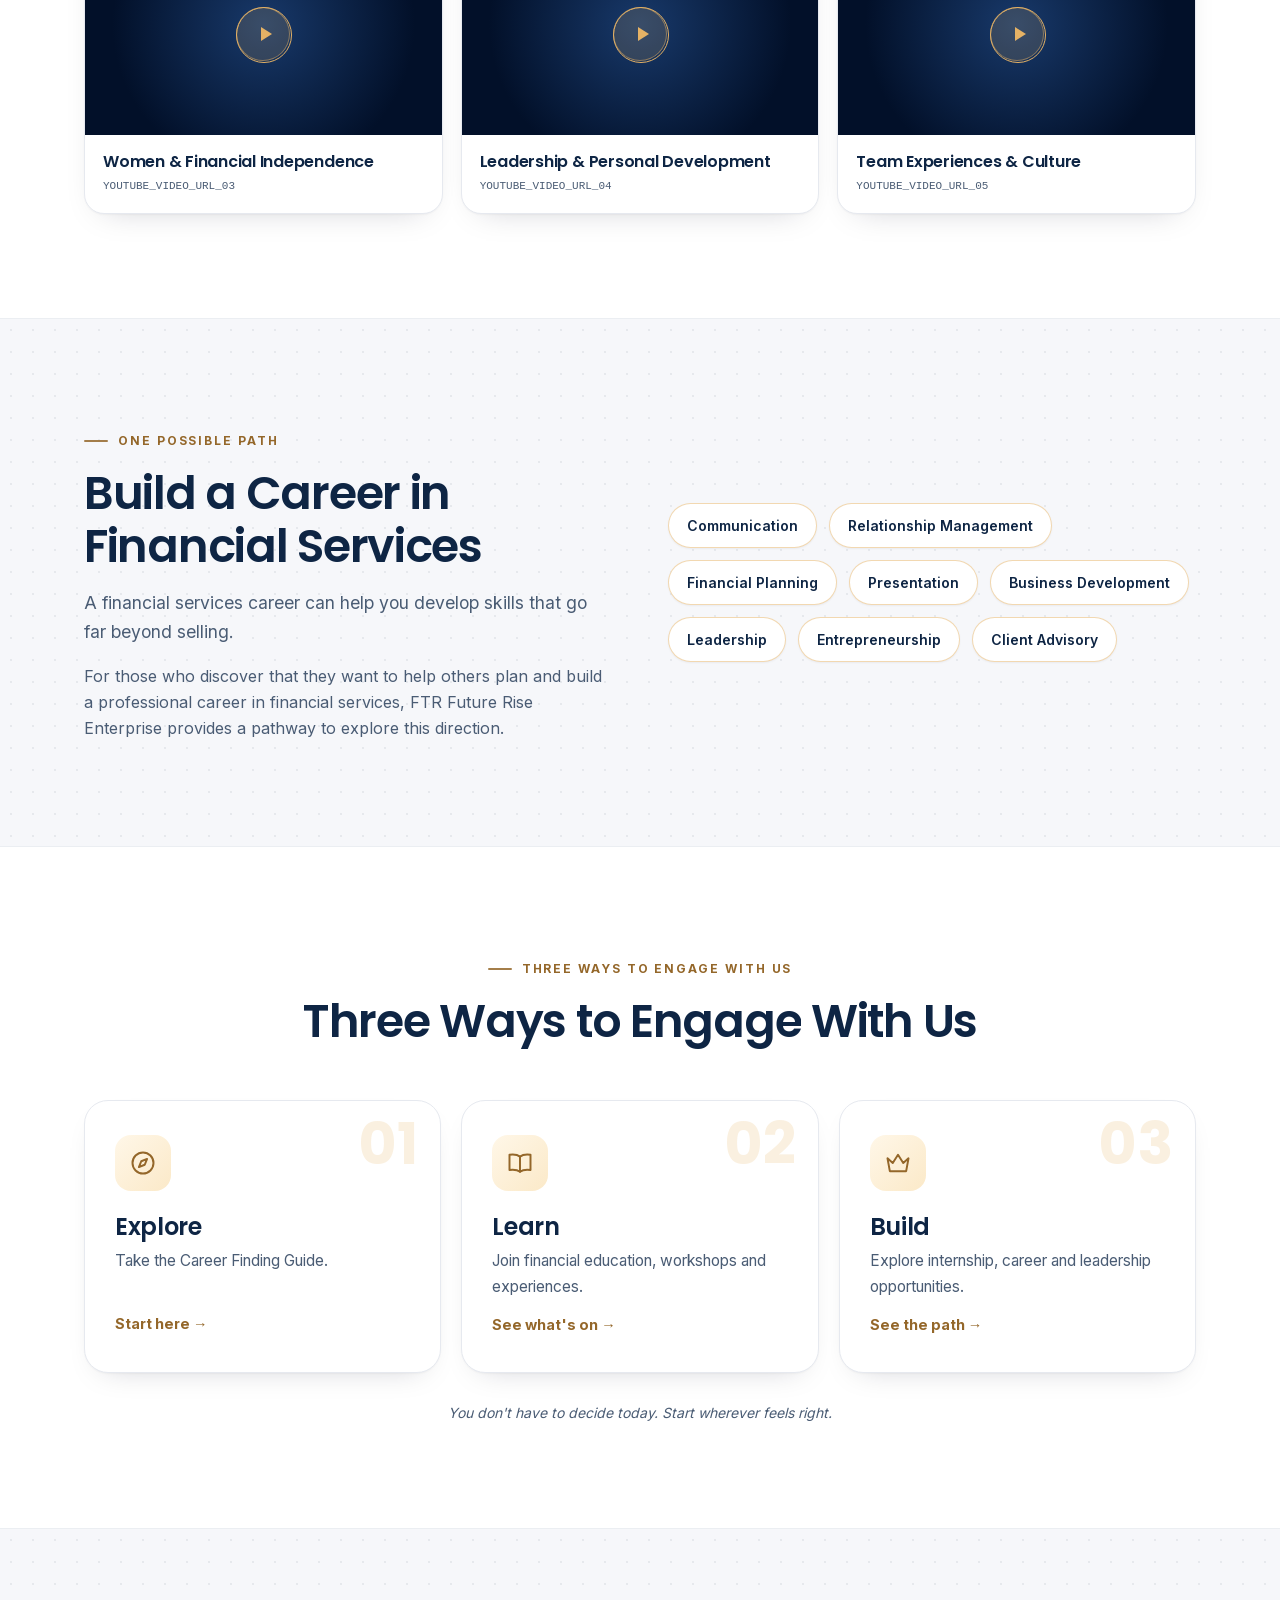
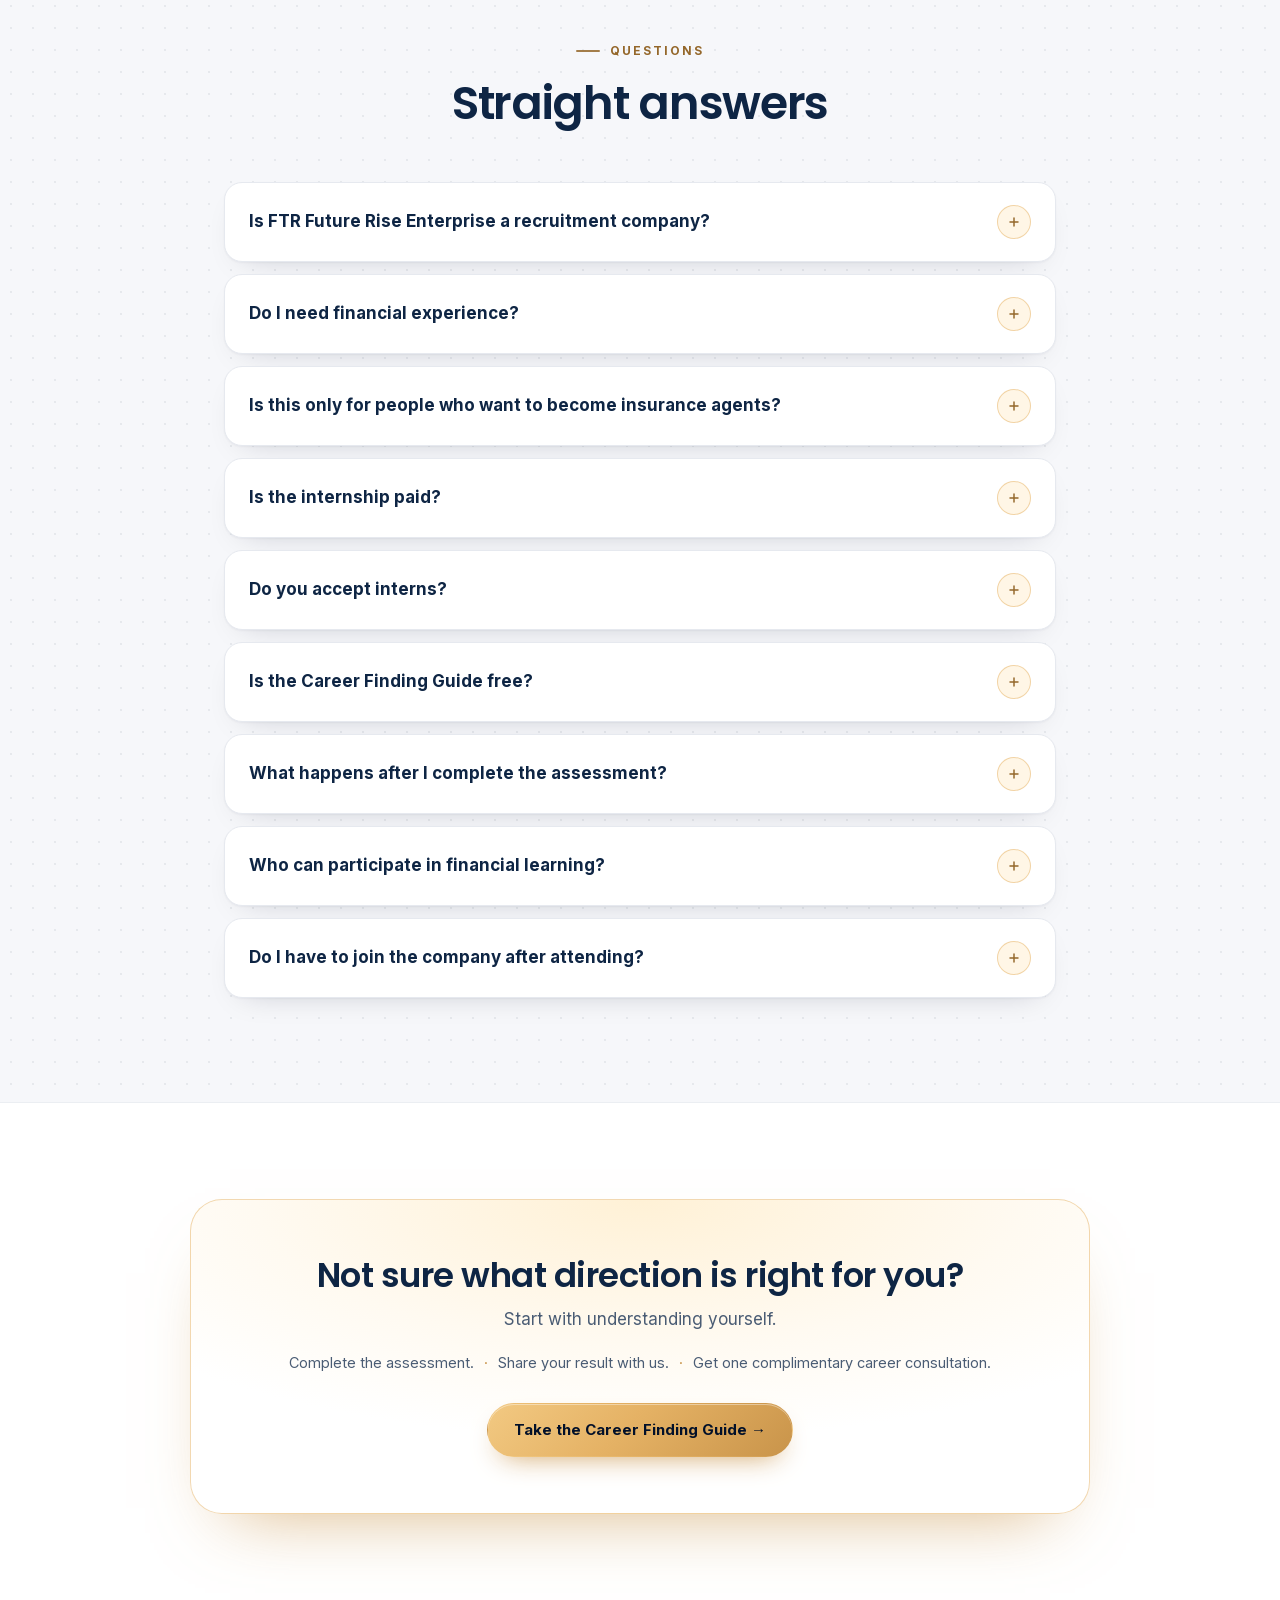
==== commit 850bf707: "Redesign: dark premium hero with summit arch, moving ribbon, icon cards, timelines, accordion FAQ, p" ====
--- a/index.html
+++ b/index.html
@@ -59,54 +59,106 @@
 <!-- Fonts and styles -->
 <link rel="preload" href="assets/fonts/inter-latin.woff2" as="font" type="font/woff2" crossorigin>
 <link rel="preload" href="assets/fonts/poppins-600-latin.woff2" as="font" type="font/woff2" crossorigin>
-<link rel="stylesheet" href="css/styles.css">
-<link rel="stylesheet" href="css/animations.css">
-<link rel="stylesheet" href="css/polish.css">
+<link rel="stylesheet" href="css/styles.css?v=8">
+<link rel="stylesheet" href="css/animations.css?v=8">
 </head>
 <body>
 
+<!-- Icon set (used with <svg><use href="#i-name"/></svg>). No need to edit. -->
+<svg width="0" height="0" style="position:absolute" aria-hidden="true" focusable="false">
+  <defs>
+    <symbol id="i-cap" viewBox="0 0 24 24"><path d="M2 9l10-5 10 5-10 5z"/><path d="M6 11.2v4.9c3.4 2.4 8.6 2.4 12 0v-4.9"/><path d="M22 9v5"/></symbol>
+    <symbol id="i-spark" viewBox="0 0 24 24"><path d="M12 3l1.9 5.6L19.5 10l-5.6 1.9L12 17.5l-1.9-5.6L4.5 10l5.6-1.4z"/><path d="M19 16l.8 2.2L22 19l-2.2.8L19 22l-.8-2.2L16 19l2.2-.8z"/></symbol>
+    <symbol id="i-switch" viewBox="0 0 24 24"><path d="M4 7h14l-3.5-3.5"/><path d="M20 17H6l3.5 3.5"/></symbol>
+    <symbol id="i-briefcase" viewBox="0 0 24 24"><rect x="3" y="7" width="18" height="13" rx="2.5"/><path d="M9 7V5.5A1.5 1.5 0 0 1 10.5 4h3A1.5 1.5 0 0 1 15 5.5V7"/><path d="M3 13h18"/></symbol>
+    <symbol id="i-heart" viewBox="0 0 24 24"><path d="M12 20s-7.5-4.6-7.5-10.2A4.1 4.1 0 0 1 12 7.4a4.1 4.1 0 0 1 7.5 2.4C19.5 15.4 12 20 12 20z"/></symbol>
+    <symbol id="i-crown" viewBox="0 0 24 24"><path d="M3 8l4.5 4L12 5l4.5 7L21 8l-2 11H5z"/></symbol>
+    <symbol id="i-search" viewBox="0 0 24 24"><circle cx="11" cy="11" r="7"/><path d="M20.5 20.5L16 16"/></symbol>
+    <symbol id="i-present" viewBox="0 0 24 24"><rect x="3" y="4" width="18" height="12" rx="2"/><path d="M12 16v4M8 20h8M7.5 12l3-3 2 2 4-4"/></symbol>
+    <symbol id="i-team" viewBox="0 0 24 24"><circle cx="9" cy="8" r="3.2"/><path d="M3 20a6 6 0 0 1 12 0"/><circle cx="17" cy="9" r="2.6"/><path d="M15.6 14.3A5 5 0 0 1 21 19"/></symbol>
+    <symbol id="i-book" viewBox="0 0 24 24"><path d="M12 6.5C10 5 7 4.5 3 5v13c4-.5 7 0 9 1.5 2-1.5 5-2 9-1.5V5c-4-.5-7 0-9 1.5z"/><path d="M12 6.5v13"/></symbol>
+    <symbol id="i-target" viewBox="0 0 24 24"><circle cx="12" cy="12" r="9"/><circle cx="12" cy="12" r="5"/><circle cx="12" cy="12" r="1.4"/></symbol>
+    <symbol id="i-eye" viewBox="0 0 24 24"><path d="M2 12s3.6-7 10-7 10 7 10 7-3.6 7-10 7S2 12 2 12z"/><circle cx="12" cy="12" r="3"/></symbol>
+    <symbol id="i-compass" viewBox="0 0 24 24"><circle cx="12" cy="12" r="9"/><path d="M15.5 8.5l-2 5-5 2 2-5z"/></symbol>
+    <symbol id="i-chat" viewBox="0 0 24 24"><path d="M21 11.5a8.4 8.4 0 0 1-12.4 7.4L3 21l2.1-5.4A8.5 8.5 0 1 1 21 11.5z"/></symbol>
+    <symbol id="i-shield" viewBox="0 0 24 24"><path d="M12 3l8 3v6c0 5-3.5 8-8 9-4.5-1-8-4-8-9V6z"/><path d="M8.5 12l2.5 2.5 4.5-4.5"/></symbol>
+    <symbol id="i-coins" viewBox="0 0 24 24"><ellipse cx="12" cy="6" rx="7" ry="3"/><path d="M5 6v6c0 1.7 3.1 3 7 3s7-1.3 7-3V6"/><path d="M5 12v6c0 1.7 3.1 3 7 3s7-1.3 7-3v-6"/></symbol>
+    <symbol id="i-network" viewBox="0 0 24 24"><circle cx="12" cy="5" r="2.5"/><circle cx="5" cy="18" r="2.5"/><circle cx="19" cy="18" r="2.5"/><path d="M11 7.3L6.3 15.8M13 7.3l4.7 8.5M7.5 18h9"/></symbol>
+    <symbol id="i-flag" viewBox="0 0 24 24"><path d="M5 21V4"/><path d="M5 4h12l-2.5 4L17 12H5"/></symbol>
+    <symbol id="i-globe" viewBox="0 0 24 24"><circle cx="12" cy="12" r="9"/><path d="M3 12h18M12 3c3 3.5 3 14.5 0 18M12 3c-3 3.5-3 14.5 0 18"/></symbol>
+    <symbol id="i-sprout" viewBox="0 0 24 24"><path d="M12 21v-9"/><path d="M12 12C12 8 9 5 4 5c0 4 3 7 8 7z"/><path d="M12 14c0-3 2.5-6 8-6 0 3.5-3 6-8 6z"/></symbol>
+    <symbol id="i-dice" viewBox="0 0 24 24"><rect x="4" y="4" width="16" height="16" rx="3.5"/><circle cx="9" cy="9" r="1.1"/><circle cx="15" cy="15" r="1.1"/><circle cx="15" cy="9" r="1.1"/><circle cx="9" cy="15" r="1.1"/><circle cx="12" cy="12" r="1.1"/></symbol>
+    <symbol id="i-flow" viewBox="0 0 24 24"><path d="M3 12h4l3-7 4 14 3-7h4"/></symbol>
+    <symbol id="i-film" viewBox="0 0 24 24"><rect x="3" y="4" width="18" height="16" rx="2"/><path d="M7 4v16M17 4v16M3 9h4M3 15h4M17 9h4M17 15h4"/></symbol>
+    <symbol id="i-trophy" viewBox="0 0 24 24"><path d="M8 4h8v5a4 4 0 0 1-8 0z"/><path d="M8 6H4.5a3.5 3.5 0 0 0 4 4M16 6h3.5a3.5 3.5 0 0 1-4 4"/><path d="M12 13v4M8.5 21h7M10 17h4v4h-4z"/></symbol>
+    <symbol id="i-check" viewBox="0 0 24 24"><path d="M5 12.5l4.5 4.5L19 7.5"/></symbol>
+    <symbol id="i-arrow" viewBox="0 0 24 24"><path d="M5 12h14M13 6l6 6-6 6"/></symbol>
+    <symbol id="i-play" viewBox="0 0 24 24"><path d="M8 5v14l11-7z"/></symbol>
+    <symbol id="i-mail" viewBox="0 0 24 24"><rect x="3" y="5" width="18" height="14" rx="2.5"/><path d="M3.5 6.5L12 13l8.5-6.5"/></symbol>
+    <symbol id="i-phone" viewBox="0 0 24 24"><path d="M5 3.5h3.5l1.7 4.3-2.2 1.4a11 11 0 0 0 6.8 6.8l1.4-2.2 4.3 1.7V19a1.8 1.8 0 0 1-2 1.8A16.5 16.5 0 0 1 3.2 5.5 1.8 1.8 0 0 1 5 3.5z"/></symbol>
+    <symbol id="i-pin" viewBox="0 0 24 24"><path d="M12 21s-7-6.2-7-11.5a7 7 0 0 1 14 0C19 14.8 12 21 12 21z"/><circle cx="12" cy="9.5" r="2.5"/></symbol>
+  </defs>
+</svg>
+
 <a class="skip-link" href="#main">Skip to content</a>
 
-<nav aria-label="Main">
-  <div class="wrap">
+<!-- ===================== TOP BAR ===================== -->
+<header class="topbar">
+  <nav class="nav-inner" aria-label="Main">
     <a class="logo" href="#main" aria-label="FTR Future Rise Enterprise — back to top"><picture><source srcset="assets/logo-icon-120.webp" type="image/webp"><img src="assets/logo-icon-120.jpg" alt="" width="120" height="101"></picture><span>FTR Future Rise</span></a>
-    <div class="navlinks">
+    <button class="menu-btn" type="button" aria-expanded="false" aria-controls="nav-menu"><span class="visually-hidden">Menu</span><span class="bars" aria-hidden="true"></span></button>
+    <div class="nav-menu" id="nav-menu">
       <a class="link" href="#about">About</a>
       <a class="link" href="#career-guide">Career Guide</a>
       <a class="link" href="#internship">Internship</a>
       <a class="link" href="#faq">FAQ</a>
-      <a class="btn btn-primary btn-sm" href="#career-guide">Discover Your Path ↗</a>
-    </div>
-  </div>
-</nav>
+      <a class="btn btn-gold btn-sm" href="#career-guide">Discover Your Path ↗</a>
+    </div>
+  </nav>
+</header>
 
 <main id="main" tabindex="-1">
 
-<div class="hero">
-  <picture>
-    <source type="image/webp" srcset="assets/banner-800.webp 800w, assets/banner-1200.webp 1200w, assets/banner-1800.webp 1800w" sizes="100vw">
-    <img class="hero-banner" src="assets/banner-1200.jpg" srcset="assets/banner-800.jpg 800w, assets/banner-1200.jpg 1200w, assets/banner-1800.jpg 1800w" sizes="100vw" width="1800" height="662" fetchpriority="high" alt="FTR Future Rise Enterprise. Building People | Building Futures. Talent Development, Career Transition, Financial Career, Leadership Development. Discover Potential, Develop Skills, Elevate Careers, Empower Futures.">
-  </picture>
-  <div class="hero-cta">
-    <div class="wrap">
-      <h1 class="visually-hidden">FTR Future Rise Enterprise — Building People. Building Futures.</h1>
+<!-- ===================== HERO ===================== -->
+<section class="hero dark" aria-labelledby="hero-title">
+  <div class="hero-grid wrap">
+    <div class="hero-copy">
       <span class="eyebrow">Penang · Kuala Lumpur · Talent Programme</span>
+      <h1 id="hero-title"><span class="visually-hidden">FTR Future Rise Enterprise — </span><span class="line">Building People.</span> <span class="line gold-text">Building Futures.</span></h1>
       <p class="lead">Discover your potential. Develop your capabilities. Build a future that grows with you.</p>
       <div class="ctas">
-        <a class="btn btn-primary" href="#career-guide">Discover Your Career Direction</a>
-        <a class="btn btn-ghost" href="#who-for">Explore Future Opportunities</a>
+        <a class="btn btn-gold btn-lg" href="#career-guide">Discover Your Career Direction</a>
+        <a class="btn btn-outline btn-lg" href="#who-for">Explore Future Opportunities</a>
       </div>
     </div>
-  </div>
-</div>
-
-<section class="about band" id="about">
-  <div class="wrap">
-    <div>
+    <div class="hero-visual">
+      <div class="orbit" aria-hidden="true"><span></span></div>
+      <div class="arch">
+        <picture>
+          <source srcset="assets/summit.webp" type="image/webp">
+          <img src="assets/summit.jpg" width="412" height="492" fetchpriority="high" alt="Silhouettes of a team standing on a mountain summit at sunrise, one person reaching up toward a bright star.">
+        </picture>
+      </div>
+      <div class="badge" aria-hidden="true"><picture><source srcset="assets/logo-icon-120.webp" type="image/webp"><img src="assets/logo-icon-120.jpg" alt="" width="120" height="101"></picture></div>
+    </div>
+  </div>
+  <div class="ribbon">
+    <p class="visually-hidden">Discover Potential, Develop Skills, Elevate Careers, Empower Futures</p>
+    <div class="ribbon-track" aria-hidden="true">
+      <span>Discover Potential</span><i>✦</i><span>Develop Skills</span><i>✦</i><span>Elevate Careers</span><i>✦</i><span>Empower Futures</span><i>✦</i>
+      <span>Discover Potential</span><i>✦</i><span>Develop Skills</span><i>✦</i><span>Elevate Careers</span><i>✦</i><span>Empower Futures</span><i>✦</i>
+    </div>
+  </div>
+</section>
+
+<!-- ===================== ABOUT ===================== -->
+<section class="about" id="about">
+  <div class="wrap about-grid">
+    <div class="reveal">
       <span class="eyebrow">Who We Are</span>
-      <h2>A small team, built on relationships.</h2>
-    </div>
-    <div>
+      <h2 class="display">A small team, built on relationships.</h2>
+    </div>
+    <div class="about-copy reveal">
       <p>FTR Future Rise Enterprise was founded to do one thing well: connect people who are figuring out their next step with real experience, real mentors, and honest conversations about who they could become.</p>
       <p>No hard sell, no scripts — just a place to start, run by people who've spent over a decade helping others grow their careers and their confidence.</p>
       <div class="credline">SSM Registration No. — 202603224269 (003882609-X) · Based in Penang, working across Klang Valley</div>
@@ -114,33 +166,35 @@
   </div>
 </section>
 
-<section id="who-for">
+<!-- ===================== WHO IT'S FOR ===================== -->
+<section class="tint" id="who-for">
   <div class="wrap">
     <div class="section-head reveal">
       <span class="eyebrow">Who It's For</span>
       <h2>Who FTR Future Rise Enterprise Is For</h2>
       <p>Wherever you're starting from, there's a reasonable next step here — no single path is assumed.</p>
     </div>
-    <div class="who-grid reveal">
-      <div class="who-card"><span class="wtag">Students</span><p>For students who want to understand themselves, explore careers and gain real-world exposure before graduation.</p></div>
-      <div class="who-card"><span class="wtag">Fresh Graduates</span><p>For those looking for a career with learning, development and long-term possibilities.</p></div>
-      <div class="who-card"><span class="wtag">Career Switchers</span><p>For professionals who feel ready for a new direction.</p></div>
-      <div class="who-card"><span class="wtag">Working Adults</span><p>For people who want to develop additional skills, income capabilities or a more flexible career model.</p></div>
-      <div class="who-card"><span class="wtag">Women at Different Life Stages</span><p>For women who want to understand financial planning, build confidence and create greater independence.</p></div>
-      <div class="who-card"><span class="wtag">Future Leaders</span><p>For people who want to eventually develop others and build a team.</p></div>
-    </div>
-  </div>
-</section>
-
-<section class="guide" id="career-guide">
-  <div class="wrap">
-    <div class="section-head on-dark reveal">
+    <div class="grid grid-3 reveal">
+      <div class="card icon-card"><svg class="ico" aria-hidden="true"><use href="#i-cap"/></svg><span class="tag">Students</span><p>For students who want to understand themselves, explore careers and gain real-world exposure before graduation.</p></div>
+      <div class="card icon-card"><svg class="ico" aria-hidden="true"><use href="#i-spark"/></svg><span class="tag">Fresh Graduates</span><p>For those looking for a career with learning, development and long-term possibilities.</p></div>
+      <div class="card icon-card"><svg class="ico" aria-hidden="true"><use href="#i-switch"/></svg><span class="tag">Career Switchers</span><p>For professionals who feel ready for a new direction.</p></div>
+      <div class="card icon-card"><svg class="ico" aria-hidden="true"><use href="#i-briefcase"/></svg><span class="tag">Working Adults</span><p>For people who want to develop additional skills, income capabilities or a more flexible career model.</p></div>
+      <div class="card icon-card"><svg class="ico" aria-hidden="true"><use href="#i-heart"/></svg><span class="tag">Women at Different Life Stages</span><p>For women who want to understand financial planning, build confidence and create greater independence.</p></div>
+      <div class="card icon-card"><svg class="ico" aria-hidden="true"><use href="#i-crown"/></svg><span class="tag">Future Leaders</span><p>For people who want to eventually develop others and build a team.</p></div>
+    </div>
+  </div>
+</section>
+
+<!-- ===================== CAREER FINDING GUIDE ===================== -->
+<section class="guide dark" id="career-guide">
+  <div class="wrap">
+    <div class="section-head center reveal">
       <span class="eyebrow">Career Finding Guide</span>
       <h2>Discover where your strengths could take you.</h2>
       <p>We believe the right career starts with understanding yourself. Our Career Finding Guide helps you gain a clearer understanding of your strengths, preferences and potential career direction — before making your next move.</p>
     </div>
 
-    <div class="journey-strip reveal">
+    <div class="journey reveal">
       <div class="jstage active"><div class="jdot"></div><div class="jlabel">Assess</div><div class="jcap">Take the guide</div></div>
       <div class="jstage"><div class="jdot"></div><div class="jlabel">Discover</div><div class="jcap">Understand your result</div></div>
       <div class="jstage"><div class="jdot"></div><div class="jlabel">Discuss</div><div class="jcap">Talk it through</div></div>
@@ -167,52 +221,54 @@
         </div>
       </div>
       <div class="assess-right">
-        <div class="steps-col">
-          <div class="astep"><div class="anum">1</div><p>Take the Career Finding Guide assessment.</p></div>
-          <div class="astep"><div class="anum">2</div><p>Complete the assessment and get your result.</p></div>
-          <div class="astep"><div class="anum">3</div><p>WhatsApp us your name + completed assessment result.</p></div>
-          <div class="astep"><div class="anum">4</div><p>Receive one complimentary career consultation with our team.</p></div>
-        </div>
-        <div class="assess-ctas">
-          <a class="btn btn-primary" href="https://careerfindingguide.com" target="_blank" rel="noopener">Take the Assessment</a>
-          <a class="btn btn-ghost on-navy" href="#whatsapp-result">Get My Free Consultation</a>
+        <ol class="steps">
+          <li><span class="anum">1</span><p>Take the Career Finding Guide assessment.</p></li>
+          <li><span class="anum">2</span><p>Complete the assessment and get your result.</p></li>
+          <li><span class="anum">3</span><p>WhatsApp us your name + completed assessment result.</p></li>
+          <li><span class="anum">4</span><p>Receive one complimentary career consultation with our team.</p></li>
+        </ol>
+        <div class="ctas">
+          <a class="btn btn-gold" href="https://careerfindingguide.com" target="_blank" rel="noopener">Take the Assessment</a>
+          <a class="btn btn-outline" href="#whatsapp-result">Get My Free Consultation</a>
         </div>
         <p class="assess-note">This is a self-discovery tool, not a career placement guarantee — the real value comes from the conversation afterward.</p>
-        <div class="whatsapp-block" id="whatsapp-result">
-          <div>
-            <h4>Completed your assessment?</h4>
-            <p>Send us your <strong class="on-navy-strong">Name + Assessment Result</strong> via WhatsApp. We'll arrange one complimentary career consultation with you.</p>
-          </div>
-          <a class="btn btn-whatsapp" href="https://wa.me/601165927472?text=Hi%2C%20I%27ve%20completed%20the%20Career%20Finding%20Guide%20assessment.%0A%0AName%3A%20%0AResult%3A%20" target="_blank" rel="noopener">WhatsApp My Result</a>
+      </div>
+      <div class="whatsapp-block" id="whatsapp-result">
+        <div>
+          <h4>Completed your assessment?</h4>
+          <p>Send us your <strong>Name + Assessment Result</strong> via WhatsApp. We'll arrange one complimentary career consultation with you.</p>
         </div>
+        <a class="btn btn-white" href="https://wa.me/601165927472?text=Hi%2C%20I%27ve%20completed%20the%20Career%20Finding%20Guide%20assessment.%0A%0AName%3A%20%0AResult%3A%20" target="_blank" rel="noopener"><svg class="ico-sm" aria-hidden="true"><use href="#i-chat"/></svg>WhatsApp My Result</a>
       </div>
     </div>
   </div>
 </section>
 
-<section class="band">
+<!-- ===================== YOUR VISION ===================== -->
+<section>
   <div class="wrap">
     <div class="section-head reveal">
       <span class="eyebrow">Your Vision Matters</span>
       <h2>We're not only interested in what you can do today.</h2>
       <p>During the internship and interview process, we want to understand who you want to become — not just what's on your resume.</p>
     </div>
-    <div class="cards cards-3 reveal">
-      <div class="card"><b>Short Term</b>What do I want to learn or experience in the next 6–12 months?</div>
-      <div class="card"><b>Medium Term</b>What skills and capabilities do I want to develop during university or early in my career?</div>
-      <div class="card"><b>Long Term</b>What kind of person, professional or leader do I want to become?</div>
-    </div>
-  </div>
-</section>
-
-<section id="path">
+    <div class="timeline reveal">
+      <div class="tl-item"><span class="tl-dot"></span><div class="card"><b>Short Term</b>What do I want to learn or experience in the next 6–12 months?</div></div>
+      <div class="tl-item"><span class="tl-dot"></span><div class="card"><b>Medium Term</b>What skills and capabilities do I want to develop during university or early in my career?</div></div>
+      <div class="tl-item"><span class="tl-dot"></span><div class="card"><b>Long Term</b>What kind of person, professional or leader do I want to become?</div></div>
+    </div>
+  </div>
+</section>
+
+<!-- ===================== YOUR PATH ===================== -->
+<section class="tint" id="path">
   <div class="wrap">
     <div class="section-head reveal">
       <span class="eyebrow">Your Path</span>
       <h2>Four stops, at your own pace.</h2>
     </div>
     <svg class="path-svg" viewBox="0 0 1000 60" preserveAspectRatio="none" aria-hidden="true">
-      <path d="M40 30 C 250 -10, 350 70, 500 30 S 750 -10, 960 30" stroke="#E5B265" stroke-width="1.5" fill="none" stroke-dasharray="2 8" stroke-linecap="round"/>
+      <path d="M40 30 C 250 -10, 350 70, 500 30 S 750 -10, 960 30" stroke="#E5B265" stroke-width="2" fill="none" stroke-dasharray="2 9" stroke-linecap="round"/>
     </svg>
     <div class="stops">
       <div class="stop reveal"><div class="dot">01</div><h3>Explore</h3><p>Join as an intern. Sit in on real conversations, workshops, and the small daily work that makes a business run.</p></div>
@@ -223,76 +279,81 @@
   </div>
 </section>
 
-<section class="band" id="internship">
+<!-- ===================== INTERNSHIP ===================== -->
+<section id="internship">
   <div class="wrap">
     <div class="section-head reveal">
       <span class="eyebrow">Future Talent Internship</span>
       <h2>More Than an Internship. A Chance to Explore Your Future.</h2>
       <p>This isn't an ordinary administrative internship. It's a structured opportunity to explore career possibilities, understand your strengths, and develop skills that go well beyond a classroom.</p>
     </div>
-    <div class="cards reveal">
-      <div class="card"><b>Explore & Understand</b>Explore career possibilities and understand your own strengths through real exposure, not guesswork.</div>
-      <div class="card"><b>Communicate & Present</b>Develop communication and presentation skills you'll use for the rest of your career.</div>
-      <div class="card"><b>Etiquette & Teamwork</b>Learn professional etiquette and what real teamwork looks like day to day.</div>
-      <div class="card"><b>Financial Education Exposure</b>Get exposure to basic financial education concepts as part of real projects.</div>
-      <div class="card"><b>Real Projects & Meetings</b>Participate in real projects, meetings and activities — not simulations.</div>
-      <div class="card"><b>Observe Professionals</b>Observe how professionals work with people, and build confidence and leadership potential along the way.</div>
-    </div>
-  </div>
-</section>
-
-<section>
-  <div class="wrap">
+    <div class="grid grid-3 reveal">
+      <div class="card icon-card"><svg class="ico" aria-hidden="true"><use href="#i-search"/></svg><b>Explore &amp; Understand</b>Explore career possibilities and understand your own strengths through real exposure, not guesswork.</div>
+      <div class="card icon-card"><svg class="ico" aria-hidden="true"><use href="#i-present"/></svg><b>Communicate &amp; Present</b>Develop communication and presentation skills you'll use for the rest of your career.</div>
+      <div class="card icon-card"><svg class="ico" aria-hidden="true"><use href="#i-team"/></svg><b>Etiquette &amp; Teamwork</b>Learn professional etiquette and what real teamwork looks like day to day.</div>
+      <div class="card icon-card"><svg class="ico" aria-hidden="true"><use href="#i-book"/></svg><b>Financial Education Exposure</b>Get exposure to basic financial education concepts as part of real projects.</div>
+      <div class="card icon-card"><svg class="ico" aria-hidden="true"><use href="#i-target"/></svg><b>Real Projects &amp; Meetings</b>Participate in real projects, meetings and activities — not simulations.</div>
+      <div class="card icon-card"><svg class="ico" aria-hidden="true"><use href="#i-eye"/></svg><b>Observe Professionals</b>Observe how professionals work with people, and build confidence and leadership potential along the way.</div>
+    </div>
+  </div>
+</section>
+
+<!-- ===================== GOOD FIT ===================== -->
+<section class="tint">
+  <div class="wrap fit-grid">
     <div class="section-head reveal">
       <span class="eyebrow">Good Fit If</span>
       <h2>Who we're looking for</h2>
     </div>
     <ul class="fitlist reveal">
-      <li>Curious and willing to learn</li>
-      <li>Responsible and proactive</li>
-      <li>Comfortable communicating with people — or want to get better at it</li>
-      <li>Open to new experiences</li>
-      <li>Willing to receive feedback</li>
-      <li>Interested in personal and professional development</li>
-      <li>Able to work independently and with a team</li>
-      <li>Interested in understanding different career possibilities</li>
+      <li><svg class="ico-sm" aria-hidden="true"><use href="#i-check"/></svg>Curious and willing to learn</li>
+      <li><svg class="ico-sm" aria-hidden="true"><use href="#i-check"/></svg>Responsible and proactive</li>
+      <li><svg class="ico-sm" aria-hidden="true"><use href="#i-check"/></svg>Comfortable communicating with people — or want to get better at it</li>
+      <li><svg class="ico-sm" aria-hidden="true"><use href="#i-check"/></svg>Open to new experiences</li>
+      <li><svg class="ico-sm" aria-hidden="true"><use href="#i-check"/></svg>Willing to receive feedback</li>
+      <li><svg class="ico-sm" aria-hidden="true"><use href="#i-check"/></svg>Interested in personal and professional development</li>
+      <li><svg class="ico-sm" aria-hidden="true"><use href="#i-check"/></svg>Able to work independently and with a team</li>
+      <li><svg class="ico-sm" aria-hidden="true"><use href="#i-check"/></svg>Interested in understanding different career possibilities</li>
     </ul>
   </div>
 </section>
 
-<section class="band">
+<!-- ===================== WHAT YOU CAN GAIN ===================== -->
+<section>
   <div class="wrap">
     <div class="section-head reveal">
       <span class="eyebrow">What You Can Gain</span>
       <h2>What You Can Gain</h2>
     </div>
-    <div class="cards cards-4 reveal">
-      <div class="card"><b>Career Clarity</b>Better understanding of your strengths and possible career directions.</div>
-      <div class="card"><b>Communication</b>Learn how to communicate with different personalities.</div>
-      <div class="card"><b>Professional Confidence</b>Develop confidence through real interactions and activities.</div>
-      <div class="card"><b>Financial Awareness</b>Understand fundamental financial planning concepts.</div>
-      <div class="card"><b>Networking</b>Meet professionals, entrepreneurs and people from different backgrounds.</div>
-      <div class="card"><b>Leadership Exposure</b>Observe and practise leadership in real situations.</div>
-      <div class="card"><b>Real-World Experience</b>Gain exposure beyond classroom learning.</div>
-      <div class="card"><b>Personal Growth</b>Learn more about yourself through experience.</div>
-    </div>
-  </div>
-</section>
-
-<section>
-  <div class="wrap">
-    <div class="section-head reveal">
+    <div class="grid grid-4 reveal">
+      <div class="card icon-card compact"><svg class="ico" aria-hidden="true"><use href="#i-compass"/></svg><b>Career Clarity</b>Better understanding of your strengths and possible career directions.</div>
+      <div class="card icon-card compact"><svg class="ico" aria-hidden="true"><use href="#i-chat"/></svg><b>Communication</b>Learn how to communicate with different personalities.</div>
+      <div class="card icon-card compact"><svg class="ico" aria-hidden="true"><use href="#i-shield"/></svg><b>Professional Confidence</b>Develop confidence through real interactions and activities.</div>
+      <div class="card icon-card compact"><svg class="ico" aria-hidden="true"><use href="#i-coins"/></svg><b>Financial Awareness</b>Understand fundamental financial planning concepts.</div>
+      <div class="card icon-card compact"><svg class="ico" aria-hidden="true"><use href="#i-network"/></svg><b>Networking</b>Meet professionals, entrepreneurs and people from different backgrounds.</div>
+      <div class="card icon-card compact"><svg class="ico" aria-hidden="true"><use href="#i-flag"/></svg><b>Leadership Exposure</b>Observe and practise leadership in real situations.</div>
+      <div class="card icon-card compact"><svg class="ico" aria-hidden="true"><use href="#i-globe"/></svg><b>Real-World Experience</b>Gain exposure beyond classroom learning.</div>
+      <div class="card icon-card compact"><svg class="ico" aria-hidden="true"><use href="#i-sprout"/></svg><b>Personal Growth</b>Learn more about yourself through experience.</div>
+    </div>
+  </div>
+</section>
+
+<!-- ===================== FINANCIAL PLANNING EDUCATION ===================== -->
+<section class="tint">
+  <div class="wrap">
+    <div class="section-head center reveal">
       <span class="eyebrow">Financial Planning Education</span>
       <h2>Learn to Plan Your Money. Learn to Plan Your Future.</h2>
       <p>Financial planning isn't about products — it's about understanding the building blocks that shape a secure future.</p>
     </div>
-    <div class="tag-row reveal">
-      <span class="tag-chip">Income</span><span class="tag-chip">Expenses</span><span class="tag-chip">Protection</span><span class="tag-chip">Savings</span><span class="tag-chip">Investments</span><span class="tag-chip">Retirement</span><span class="tag-chip">Wealth</span><span class="tag-chip">Legacy</span>
-    </div>
-  </div>
-</section>
-
-<section class="band">
+    <div class="chips chips-flow center reveal">
+      <span class="chip">Income</span><span class="chip">Expenses</span><span class="chip">Protection</span><span class="chip">Savings</span><span class="chip">Investments</span><span class="chip">Retirement</span><span class="chip">Wealth</span><span class="chip">Legacy</span>
+    </div>
+  </div>
+</section>
+
+<!-- ===================== WEALTH FRAMEWORK ===================== -->
+<section>
   <div class="wrap">
     <div class="section-head reveal">
       <span class="eyebrow">A Framework for Financial Growth</span>
@@ -304,177 +365,190 @@
       <div class="pyr-stage"><div class="pyr-bar">03</div><h3>Wealth Accumulation</h3><p>Grow and manage your resources toward your financial goals.</p></div>
       <div class="pyr-stage"><div class="pyr-bar">04</div><h3>Wealth Distribution</h3><p>Plan how your wealth can eventually be transferred according to your intentions.</p></div>
     </div>
-    <p class="pyr-note reveal">This is an educational framework to help you think about financial planning — not a fixed sequence everyone must follow, and not a specific product recommendation.</p>
-  </div>
-</section>
-
-<section>
-  <div class="wrap">
-    <div class="section-head reveal">
-      <span class="eyebrow">Women & Financial Education</span>
+    <p class="note reveal">This is an educational framework to help you think about financial planning — not a fixed sequence everyone must follow, and not a specific product recommendation.</p>
+  </div>
+</section>
+
+<!-- ===================== WOMEN & FINANCIAL EDUCATION ===================== -->
+<section class="tint">
+  <div class="wrap">
+    <div class="section-head reveal">
+      <span class="eyebrow">Women &amp; Financial Education</span>
       <h2>Her Money. Her Future. Her Choice.</h2>
       <p>Every woman should have the confidence to understand her own money, make informed decisions and participate actively in planning her own future.</p>
     </div>
-    <div class="who-grid reveal">
-      <div class="who-card"><span class="wtag">Student / Young Woman</span><p>Learn the basics of managing money and building healthy financial habits.</p></div>
-      <div class="who-card"><span class="wtag">Early Career</span><p>Understand income, protection, savings and long-term planning.</p></div>
-      <div class="who-card"><span class="wtag">Marriage / Family</span><p>Understand how financial responsibilities and protection needs may change.</p></div>
-      <div class="who-card"><span class="wtag">Mother</span><p>Learn how to plan for family priorities while maintaining personal financial awareness.</p></div>
-      <div class="who-card"><span class="wtag">Career Transition</span><p>Understand how financial planning can support periods of change.</p></div>
-      <div class="who-card"><span class="wtag">Building Her Own Future</span><p>Learn to make informed financial decisions independently.</p></div>
-    </div>
-  </div>
-</section>
-
-<section class="guide">
-  <div class="wrap">
-    <div class="section-head on-dark reveal">
+    <ol class="stages reveal">
+      <li class="card"><span class="tag">Student / Young Woman</span><p>Learn the basics of managing money and building healthy financial habits.</p></li>
+      <li class="card"><span class="tag">Early Career</span><p>Understand income, protection, savings and long-term planning.</p></li>
+      <li class="card"><span class="tag">Marriage / Family</span><p>Understand how financial responsibilities and protection needs may change.</p></li>
+      <li class="card"><span class="tag">Mother</span><p>Learn how to plan for family priorities while maintaining personal financial awareness.</p></li>
+      <li class="card"><span class="tag">Career Transition</span><p>Understand how financial planning can support periods of change.</p></li>
+      <li class="card"><span class="tag">Building Her Own Future</span><p>Learn to make informed financial decisions independently.</p></li>
+    </ol>
+  </div>
+</section>
+
+<!-- ===================== e她时代 ===================== -->
+<section class="guide dark">
+  <div class="wrap">
+    <div class="section-head center reveal">
       <span class="eyebrow">e她时代 · Financial Learning Ecosystem</span>
       <h2>Learn for yourself. Plan for yourself. And when you're ready, help others plan too.</h2>
     </div>
-    <div class="journey-strip reveal">
+    <div class="journey reveal">
       <div class="jstage active"><div class="jdot"></div><div class="jlabel">Learn</div><div class="jcap">Understand financial planning</div></div>
       <div class="jstage"><div class="jdot"></div><div class="jlabel">Practise</div><div class="jcap">Apply it to your life</div></div>
       <div class="jstage"><div class="jdot"></div><div class="jlabel">Plan</div><div class="jcap">Build your own direction</div></div>
       <div class="jstage"><div class="jdot"></div><div class="jlabel">Share</div><div class="jcap">Help people around you</div></div>
       <div class="jstage"><div class="jdot"></div><div class="jlabel">Lead</div><div class="jcap">Explore it as a career</div></div>
     </div>
-    <div class="compare-split reveal">
+    <div class="compare reveal">
       <div class="compare-col"><h3>Learn for Yourself</h3><p>Financial education and personal financial awareness. No obligation to join anything — you can take part in the learning journey on its own.</p></div>
       <div class="compare-col build"><h3>Build a Career</h3><p>Professional development and the opportunity to help others through financial planning — for those who choose it, and only when they're ready.</p></div>
     </div>
   </div>
 </section>
 
-<section class="band">
+<!-- ===================== LEARN THROUGH EXPERIENCE ===================== -->
+<section>
   <div class="wrap">
     <div class="section-head reveal">
       <span class="eyebrow">Learn Through Experience</span>
       <h2>Financial concepts, learned by doing</h2>
     </div>
-    <div class="cards reveal">
-      <div class="card"><b>Wealth Flow Game</b>Instead of only learning financial concepts through theory, experience how everyday financial decisions can shape your future through an interactive game.<br><a class="mini-link" href="mailto:ftrfuturerise@gmail.com?subject=Interest%20in%20the%20Wealth%20Flow%20Game">Experience the Game →</a></div>
-      <div class="card"><b>Cash Flow Game</b>A simulation-based experience in cash flow awareness and financial decision-making — see how income, expenses, assets and liabilities interact.<br><a class="mini-link" href="mailto:ftrfuturerise@gmail.com?subject=Interest%20in%20the%20Cash%20Flow%20Game">Join an Experience →</a></div>
-    </div>
-    <p class="culture-note reveal">These are educational experiences, not a promise of financial results. Session details will be shared when scheduled.</p>
-  </div>
-</section>
-
-<section>
+    <div class="grid grid-2 reveal">
+      <div class="card feature-card"><svg class="ico ico-lg" aria-hidden="true"><use href="#i-dice"/></svg><b>Wealth Flow Game</b>Instead of only learning financial concepts through theory, experience how everyday financial decisions can shape your future through an interactive game.<br><a class="mini-link" href="mailto:ftrfuturerise@gmail.com?subject=Interest%20in%20the%20Wealth%20Flow%20Game">Experience the Game →</a></div>
+      <div class="card feature-card"><svg class="ico ico-lg" aria-hidden="true"><use href="#i-flow"/></svg><b>Cash Flow Game</b>A simulation-based experience in cash flow awareness and financial decision-making — see how income, expenses, assets and liabilities interact.<br><a class="mini-link" href="mailto:ftrfuturerise@gmail.com?subject=Interest%20in%20the%20Cash%20Flow%20Game">Join an Experience →</a></div>
+    </div>
+    <p class="note reveal">These are educational experiences, not a promise of financial results. Session details will be shared when scheduled.</p>
+  </div>
+</section>
+
+<!-- ===================== LIFE BEYOND WORK ===================== -->
+<section class="tint">
   <div class="wrap">
     <div class="section-head reveal">
       <span class="eyebrow">Life Beyond Work</span>
       <h2>Grow. Connect. Experience.</h2>
       <p>FTR Future Rise Enterprise is also about experiences and relationships — not just career development on paper.</p>
     </div>
-    <div class="tag-row reveal">
-      <span class="tag-chip">Career & Learning Sessions</span><span class="tag-chip">Financial Education</span><span class="tag-chip">Networking</span><span class="tag-chip">Team Meetings</span><span class="tag-chip">Cinema Sessions</span><span class="tag-chip">Workshops</span><span class="tag-chip">Celebration Events</span><span class="tag-chip">Overseas Company Trips</span><span class="tag-chip">Community Activities</span>
-    </div>
-    <div class="culture-duo reveal">
-      <div class="card"><b>Learn Differently</b>Meetings don't always have to look like meetings. We sometimes use cinema and movie experiences as a way to connect, discuss ideas and reflect on stories together — because culture should feel human, not just professional.</div>
+    <div class="chips reveal">
+      <span class="chip">Career &amp; Learning Sessions</span><span class="chip">Financial Education</span><span class="chip">Networking</span><span class="chip">Team Meetings</span><span class="chip">Cinema Sessions</span><span class="chip">Workshops</span><span class="chip">Celebration Events</span><span class="chip">Overseas Company Trips</span><span class="chip">Community Activities</span>
+    </div>
+    <div class="grid grid-2 gap-top reveal">
+      <div class="card feature-card"><svg class="ico ico-lg" aria-hidden="true"><use href="#i-film"/></svg><b>Learn Differently</b>Meetings don't always have to look like meetings. We sometimes use cinema and movie experiences as a way to connect, discuss ideas and reflect on stories together — because culture should feel human, not just professional.</div>
       <!-- PLACEHOLDER: real photos for "Celebrate the Journey" not supplied yet. Do not use stock photos of other people. See README. -->
-      <div class="card"><b>Celebrate the Journey</b>Growth is worth celebrating. From team milestones to recognition moments, we believe in marking the journey together — team celebrations, learning trips and community moments along the way.</div>
-    </div>
-    <p class="culture-note reveal">Team members may have opportunities to participate in company recognition events, celebrations and overseas experiences, subject to eligibility and company arrangements.</p>
-  </div>
-</section>
-
-<section class="band">
-  <div class="wrap">
-    <div class="section-head reveal">
-      <span class="eyebrow">Watch & Explore</span>
-      <h2>Watch & Explore</h2>
+      <div class="card feature-card"><svg class="ico ico-lg" aria-hidden="true"><use href="#i-trophy"/></svg><b>Celebrate the Journey</b>Growth is worth celebrating. From team milestones to recognition moments, we believe in marking the journey together — team celebrations, learning trips and community moments along the way.</div>
+    </div>
+    <p class="note reveal">Team members may have opportunities to participate in company recognition events, celebrations and overseas experiences, subject to eligibility and company arrangements.</p>
+  </div>
+</section>
+
+<!-- ===================== WATCH & EXPLORE ===================== -->
+<section>
+  <div class="wrap">
+    <div class="section-head reveal">
+      <span class="eyebrow">Watch &amp; Explore</span>
+      <h2>Watch &amp; Explore</h2>
       <p>A closer look at career exploration, financial literacy and life at FTR Future Rise Enterprise.</p>
     </div>
     <!-- PLACEHOLDER: paste each real YouTube link into data-youtube="..." (replace YOUTUBE_VIDEO_URL_0X). The card then turns into a play button automatically. See README. -->
     <div class="video-grid reveal">
       <div class="video-card" data-youtube="YOUTUBE_VIDEO_URL_01"><div class="video-thumb"><svg width="34" height="34" viewBox="0 0 24 24" fill="#E5B265" aria-hidden="true"><path d="M8 5v14l11-7z"/></svg></div><h3>Career Exploration</h3><div class="vplaceholder">YOUTUBE_VIDEO_URL_01</div></div>
       <div class="video-card" data-youtube="YOUTUBE_VIDEO_URL_02"><div class="video-thumb"><svg width="34" height="34" viewBox="0 0 24 24" fill="#E5B265" aria-hidden="true"><path d="M8 5v14l11-7z"/></svg></div><h3>Financial Literacy</h3><div class="vplaceholder">YOUTUBE_VIDEO_URL_02</div></div>
-      <div class="video-card" data-youtube="YOUTUBE_VIDEO_URL_03"><div class="video-thumb"><svg width="34" height="34" viewBox="0 0 24 24" fill="#E5B265" aria-hidden="true"><path d="M8 5v14l11-7z"/></svg></div><h3>Women & Financial Independence</h3><div class="vplaceholder">YOUTUBE_VIDEO_URL_03</div></div>
-      <div class="video-card" data-youtube="YOUTUBE_VIDEO_URL_04"><div class="video-thumb"><svg width="34" height="34" viewBox="0 0 24 24" fill="#E5B265" aria-hidden="true"><path d="M8 5v14l11-7z"/></svg></div><h3>Leadership & Personal Development</h3><div class="vplaceholder">YOUTUBE_VIDEO_URL_04</div></div>
-      <div class="video-card" data-youtube="YOUTUBE_VIDEO_URL_05"><div class="video-thumb"><svg width="34" height="34" viewBox="0 0 24 24" fill="#E5B265" aria-hidden="true"><path d="M8 5v14l11-7z"/></svg></div><h3>Team Experiences & Culture</h3><div class="vplaceholder">YOUTUBE_VIDEO_URL_05</div></div>
-    </div>
-  </div>
-</section>
-
-<section>
-  <div class="wrap">
+      <div class="video-card" data-youtube="YOUTUBE_VIDEO_URL_03"><div class="video-thumb"><svg width="34" height="34" viewBox="0 0 24 24" fill="#E5B265" aria-hidden="true"><path d="M8 5v14l11-7z"/></svg></div><h3>Women &amp; Financial Independence</h3><div class="vplaceholder">YOUTUBE_VIDEO_URL_03</div></div>
+      <div class="video-card" data-youtube="YOUTUBE_VIDEO_URL_04"><div class="video-thumb"><svg width="34" height="34" viewBox="0 0 24 24" fill="#E5B265" aria-hidden="true"><path d="M8 5v14l11-7z"/></svg></div><h3>Leadership &amp; Personal Development</h3><div class="vplaceholder">YOUTUBE_VIDEO_URL_04</div></div>
+      <div class="video-card" data-youtube="YOUTUBE_VIDEO_URL_05"><div class="video-thumb"><svg width="34" height="34" viewBox="0 0 24 24" fill="#E5B265" aria-hidden="true"><path d="M8 5v14l11-7z"/></svg></div><h3>Team Experiences &amp; Culture</h3><div class="vplaceholder">YOUTUBE_VIDEO_URL_05</div></div>
+    </div>
+  </div>
+</section>
+
+<!-- ===================== FINANCIAL SERVICES (one possible path) ===================== -->
+<section class="tint">
+  <div class="wrap fs-grid">
     <div class="section-head reveal">
       <span class="eyebrow">One Possible Path</span>
       <h2>Build a Career in Financial Services</h2>
       <p>A financial services career can help you develop skills that go far beyond selling.</p>
-    </div>
-    <div class="tag-row reveal">
-      <span class="tag-chip">Communication</span><span class="tag-chip">Relationship Management</span><span class="tag-chip">Financial Planning</span><span class="tag-chip">Presentation</span><span class="tag-chip">Business Development</span><span class="tag-chip">Leadership</span><span class="tag-chip">Entrepreneurship</span><span class="tag-chip">Client Advisory</span>
-    </div>
-    <p class="body-note reveal">For those who discover that they want to help others plan and build a professional career in financial services, FTR Future Rise Enterprise provides a pathway to explore this direction.</p>
-  </div>
-</section>
-
-<section class="band">
-  <div class="wrap">
-    <div class="section-head reveal">
+      <p class="body-note">For those who discover that they want to help others plan and build a professional career in financial services, FTR Future Rise Enterprise provides a pathway to explore this direction.</p>
+    </div>
+    <div class="chips reveal">
+      <span class="chip">Communication</span><span class="chip">Relationship Management</span><span class="chip">Financial Planning</span><span class="chip">Presentation</span><span class="chip">Business Development</span><span class="chip">Leadership</span><span class="chip">Entrepreneurship</span><span class="chip">Client Advisory</span>
+    </div>
+  </div>
+</section>
+
+<!-- ===================== THREE WAYS ===================== -->
+<section>
+  <div class="wrap">
+    <div class="section-head center reveal">
       <span class="eyebrow">Three Ways to Engage With Us</span>
       <h2>Three Ways to Engage With Us</h2>
     </div>
-    <div class="stops stops-3 reveal">
-      <div class="stop"><div class="dot">01</div><h3>Explore</h3><p>Take the Career Finding Guide.</p><a class="stoplink" href="#career-guide">Start here →</a></div>
-      <div class="stop"><div class="dot">02</div><h3>Learn</h3><p>Join financial education, workshops and experiences.</p><a class="stoplink" href="#internship">See what's on →</a></div>
-      <div class="stop"><div class="dot">03</div><h3>Build</h3><p>Explore internship, career and leadership opportunities.</p><a class="stoplink" href="#path">See the path →</a></div>
-    </div>
-    <p class="body-note-sm reveal">You don't have to decide today. Start wherever feels right.</p>
-  </div>
-</section>
-
-<section id="faq">
-  <div class="wrap">
-    <div class="section-head reveal">
+    <div class="ways reveal">
+      <a class="way" href="#career-guide"><span class="way-num">01</span><svg class="ico ico-lg" aria-hidden="true"><use href="#i-compass"/></svg><h3>Explore</h3><p>Take the Career Finding Guide.</p><span class="way-link">Start here →</span></a>
+      <a class="way" href="#internship"><span class="way-num">02</span><svg class="ico ico-lg" aria-hidden="true"><use href="#i-book"/></svg><h3>Learn</h3><p>Join financial education, workshops and experiences.</p><span class="way-link">See what's on →</span></a>
+      <a class="way" href="#path"><span class="way-num">03</span><svg class="ico ico-lg" aria-hidden="true"><use href="#i-crown"/></svg><h3>Build</h3><p>Explore internship, career and leadership opportunities.</p><span class="way-link">See the path →</span></a>
+    </div>
+    <p class="note center reveal">You don't have to decide today. Start wherever feels right.</p>
+  </div>
+</section>
+
+<!-- ===================== FAQ ===================== -->
+<section class="tint" id="faq">
+  <div class="wrap faq-wrap">
+    <div class="section-head center reveal">
       <span class="eyebrow">Questions</span>
       <h2>Straight answers</h2>
     </div>
-    <div class="faq-item reveal"><h3>Is FTR Future Rise Enterprise a recruitment company?</h3><p>Not in the traditional sense. We focus on talent discovery, career development and professional opportunities — including, for some, a pathway into financial services.</p></div>
-    <div class="faq-item reveal"><h3>Do I need financial experience?</h3><p>No — this depends on the specific opportunity. Most people who join us start with curiosity, not experience.</p></div>
-    <div class="faq-item reveal"><h3>Is this only for people who want to become insurance agents?</h3><p>No. The platform begins with career discovery, personal development and financial education. Financial services is one possible pathway among several.</p></div>
-    <div class="faq-item reveal"><h3>Is the internship paid?</h3><p>Internship allowances start from RM500 to RM1,000 and above, depending on the role and duration.</p></div>
-    <div class="faq-item reveal"><h3>Do you accept interns?</h3><p>Yes, subject to availability and our selection process.</p></div>
-    <div class="faq-item reveal"><h3>Is the Career Finding Guide free?</h3><p>The assessment is accessed using the link and access code provided on this website. If that changes, we'll update this page.</p></div>
-    <div class="faq-item reveal"><h3>What happens after I complete the assessment?</h3><p>Send your name and result to us via WhatsApp, and we'll arrange one complimentary consultation to talk through what it might mean for you.</p></div>
-    <div class="faq-item reveal"><h3>Who can participate in financial learning?</h3><p>Our financial education content is designed for women and individuals at different life stages who want to build financial awareness — participation doesn't require any career commitment.</p></div>
-    <div class="faq-item reveal"><h3>Do I have to join the company after attending?</h3><p>No. Learning and exploration are intentionally separate from any career opportunity. You're welcome to take part in workshops, the assessment, or events without any expectation of joining.</p></div>
-  </div>
-</section>
-
-<section class="guide-nudge">
-  <div class="wrap">
-    <h3>Not sure what direction is right for you?</h3>
-    <p class="lead">Start with understanding yourself.</p>
-    <p class="steps-inline">Complete the assessment.<span>·</span>Share your result with us.<span>·</span>Get one complimentary career consultation.</p>
-    <a class="nudge-link" href="#career-guide">Take the Career Finding Guide →</a>
-  </div>
-</section>
-
-<section class="cta">
+    <div class="faq reveal">
+      <details><summary><h3>Is FTR Future Rise Enterprise a recruitment company?</h3></summary><p>Not in the traditional sense. We focus on talent discovery, career development and professional opportunities — including, for some, a pathway into financial services.</p></details>
+      <details><summary><h3>Do I need financial experience?</h3></summary><p>No — this depends on the specific opportunity. Most people who join us start with curiosity, not experience.</p></details>
+      <details><summary><h3>Is this only for people who want to become insurance agents?</h3></summary><p>No. The platform begins with career discovery, personal development and financial education. Financial services is one possible pathway among several.</p></details>
+      <details><summary><h3>Is the internship paid?</h3></summary><p>Internship allowances start from RM500 to RM1,000 and above, depending on the role and duration.</p></details>
+      <details><summary><h3>Do you accept interns?</h3></summary><p>Yes, subject to availability and our selection process.</p></details>
+      <details><summary><h3>Is the Career Finding Guide free?</h3></summary><p>The assessment is accessed using the link and access code provided on this website. If that changes, we'll update this page.</p></details>
+      <details><summary><h3>What happens after I complete the assessment?</h3></summary><p>Send your name and result to us via WhatsApp, and we'll arrange one complimentary consultation to talk through what it might mean for you.</p></details>
+      <details><summary><h3>Who can participate in financial learning?</h3></summary><p>Our financial education content is designed for women and individuals at different life stages who want to build financial awareness — participation doesn't require any career commitment.</p></details>
+      <details><summary><h3>Do I have to join the company after attending?</h3></summary><p>No. Learning and exploration are intentionally separate from any career opportunity. You're welcome to take part in workshops, the assessment, or events without any expectation of joining.</p></details>
+    </div>
+  </div>
+</section>
+
+<!-- ===================== NUDGE ===================== -->
+<section class="nudge">
+  <div class="wrap">
+    <div class="nudge-panel reveal">
+      <h3>Not sure what direction is right for you?</h3>
+      <p class="lead">Start with understanding yourself.</p>
+      <p class="steps-inline">Complete the assessment.<span>·</span>Share your result with us.<span>·</span>Get one complimentary career consultation.</p>
+      <a class="btn btn-gold" href="#career-guide">Take the Career Finding Guide →</a>
+    </div>
+  </div>
+</section>
+
+<!-- ===================== CLOSING CTA ===================== -->
+<section class="cta dark">
   <div class="wrap">
     <h2 class="reveal">Curious? Start with a conversation.</h2>
     <p class="sub reveal">No commitment, no pressure — just a chance to see if this is worth your time.</p>
-    <div class="ctas reveal">
-      <a class="btn btn-primary" href="https://careerfindingguide.com" target="_blank" rel="noopener">Take the Career Finding Guide ↗</a>
-      <a class="btn btn-ghost on-navy" href="mailto:ftrfuturerise@gmail.com">Or email us directly</a>
+    <div class="ctas center reveal">
+      <a class="btn btn-gold btn-lg" href="https://careerfindingguide.com" target="_blank" rel="noopener">Take the Career Finding Guide ↗</a>
+      <a class="btn btn-outline btn-lg" href="mailto:ftrfuturerise@gmail.com">Or email us directly</a>
     </div>
     <div class="contact-block reveal">
-      <a href="mailto:ftrfuturerise@gmail.com">ftrfuturerise@gmail.com</a>
-      <span class="dot-sep" aria-hidden="true">·</span>
-      <a href="tel:+601165927472">011-6592 7472</a>
-      <span class="dot-sep" aria-hidden="true">·</span>
-      <span>Pusat Perniagaan Sunway, Jalan Todak 4, Bandar Seberang Jaya, 13700 Perai, Penang</span>
+      <a href="mailto:ftrfuturerise@gmail.com"><svg class="ico-sm" aria-hidden="true"><use href="#i-mail"/></svg>ftrfuturerise@gmail.com</a>
+      <a href="tel:+601165927472"><svg class="ico-sm" aria-hidden="true"><use href="#i-phone"/></svg>011-6592 7472</a>
+      <span><svg class="ico-sm" aria-hidden="true"><use href="#i-pin"/></svg>Pusat Perniagaan Sunway, Jalan Todak 4, Bandar Seberang Jaya, 13700 Perai, Penang</span>
     </div>
   </div>
 </section>
 
 </main>
 
+<!-- ===================== FOOTER ===================== -->
 <footer>
-  <div class="wrap">
+  <div class="wrap footer-grid">
     <div>
       <picture><source srcset="assets/logo-full-200.webp" type="image/webp"><img class="flogo" src="assets/logo-full-200.jpg" alt="FTR Future Rise Enterprise" width="200" height="193" loading="lazy"></picture>
       <p class="desc">Connecting curious people with real experience in career development and financial services. Penang-born, growing across Klang Valley.</p>
@@ -498,8 +572,7 @@
   <span class="wa-label" aria-hidden="true">WhatsApp us</span>
 </a>
 
-<script src="js/main.js" defer></script>
-<script src="js/animations.js" defer></script>
-
+<script src="js/main.js?v=8" defer></script>
+<script src="js/animations.js?v=8" defer></script>
 </body>
 </html>
--- a/css/styles.css
+++ b/css/styles.css
@@ -4,240 +4,363 @@
 @font-face{font-family:'Poppins'; font-style:normal; font-weight:600; font-display:swap; src:url(../assets/fonts/poppins-600-latin.woff2) format('woff2'); unicode-range:U+0000-00FF, U+0131, U+0152-0153, U+02BB-02BC, U+02C6, U+02DA, U+02DC, U+0304, U+0308, U+0329, U+2000-206F, U+20AC, U+2122, U+2191, U+2193, U+2212, U+2215, U+FEFF, U+FFFD;}
 @font-face{font-family:'Poppins'; font-style:normal; font-weight:700; font-display:swap; src:url(../assets/fonts/poppins-700-latin.woff2) format('woff2'); unicode-range:U+0000-00FF, U+0131, U+0152-0153, U+02BB-02BC, U+02C6, U+02DA, U+02DC, U+0304, U+0308, U+0329, U+2000-206F, U+20AC, U+2122, U+2191, U+2193, U+2212, U+2215, U+FEFF, U+FFFD;}
 
+/* ============================================================
+   FTR Future Rise Enterprise — site styles
+   Colours live in :root below. Movement lives in animations.css.
+   ============================================================ */
 :root{
   --navy-deep:#021029;
   --navy:#0E2544;
   --navy-soft:#4A5C74;
+  --navy-card:#0F2748;
   --gold:#E5B265;
   --gold-deep:#C9944A;
-  --gold-text:#94672A; /* darker gold for small text on white/light-grey backgrounds (readability) */
+  --gold-text:#94672A;   /* darker gold for small text on light backgrounds (readability) */
+  --gold-light:#F2C982;
   --paper:#FFFFFF;
   --paper-deep:#F3F5F8;
-  --line:#E2E6EC;
-  --navy-card:#0F2748;
-  --max:1100px;
-}
+  --tint:#F6F7FA;
+  --line:#E3E7ED;
+  --max:1160px;
+  --radius:20px;
+  --gold-grad:linear-gradient(135deg, var(--gold-light) 0%, var(--gold) 45%, var(--gold-deep) 100%);
+  --shadow-soft:0 1px 2px rgba(2,16,41,.04), 0 12px 32px -20px rgba(2,16,41,.25);
+  --shadow-lift:0 2px 4px rgba(2,16,41,.05), 0 28px 48px -24px rgba(2,16,41,.38);
+}
+
+/* ---------- Base ---------- */
 *{box-sizing:border-box; margin:0; padding:0;}
-html{scroll-behavior:smooth;}
-body{background:var(--paper); color:var(--navy); font-family:'Inter',sans-serif; line-height:1.6; -webkit-font-smoothing:antialiased;}
+html{scroll-behavior:smooth; scroll-padding-top:96px;}
+body{background:var(--paper); color:var(--navy); font-family:'Inter',sans-serif; font-size:16px; line-height:1.65; -webkit-font-smoothing:antialiased; overflow-x:hidden;}
 a{color:inherit;}
 img{max-width:100%; display:block;}
-.wrap{max-width:var(--max); margin:0 auto; padding:0 28px;}
-.eyebrow{font-family:'Inter',sans-serif; font-weight:700; font-size:12px; letter-spacing:.14em; text-transform:uppercase; color:var(--gold-text); display:inline-block; margin-bottom:14px;}
-h1,h2,h3{font-family:'Poppins',sans-serif; font-weight:600; line-height:1.15; color:var(--navy);}
-.btn{display:inline-flex; align-items:center; gap:8px; font-family:'Inter',sans-serif; font-weight:600; font-size:15px; padding:13px 26px; border-radius:8px; text-decoration:none; transition:transform .18s ease, background .18s ease;}
-.btn:hover{transform:translateY(-1px);}
-.btn-primary{background:var(--gold); color:var(--navy-deep); font-weight:700;}
-.btn-primary:hover{background:var(--gold-deep);}
-.btn-ghost{border:1.5px solid var(--line); color:var(--navy-soft); background:transparent;}
-.btn-ghost:hover{border-color:var(--navy-soft);}
-.btn-ghost.on-navy{border-color:rgba(255,255,255,.35); color:#fff;}
-.btn-ghost.on-navy:hover{border-color:#fff;}
-.btn-whatsapp{background:#fff; color:var(--navy-deep); font-weight:700;}
-.btn-whatsapp:hover{background:var(--gold);}
-
-nav{position:sticky; top:0; z-index:50; background:var(--navy-deep); border-bottom:1px solid rgba(255,255,255,.08);}
-nav .wrap{display:flex; align-items:center; justify-content:space-between; height:72px;}
-.logo{display:flex; align-items:center; gap:10px; text-decoration:none;}
-.logo img{height:30px; width:auto; border-radius:4px;}
-.logo span{font-family:'Poppins',sans-serif; font-weight:600; font-size:16px; color:#fff;}
-.navlinks{display:flex; align-items:center; gap:26px; font-size:14px; font-weight:500; color:rgba(255,255,255,.72);}
-.navlinks a{text-decoration:none; transition:color .15s;}
-.navlinks a:hover{color:#fff;}
-@media(max-width:820px){ .navlinks .link{display:none;} }
-
-.hero-banner{width:100%; height:auto; display:block;}
-.hero-cta{background:var(--paper); padding:44px 0 60px; text-align:center; border-bottom:1px solid var(--line);}
-.hero-cta p.lead{font-size:19px; color:var(--navy-soft); max-width:44ch; margin:0 auto 28px;}
-.hero-cta .ctas{display:flex; gap:14px; justify-content:center; flex-wrap:wrap;}
-
-section{padding:84px 0;}
-.section-head{max-width:680px; margin-bottom:48px;}
-.section-head h2{font-size:clamp(26px,3.2vw,38px);}
-.section-head p{color:var(--navy-soft); font-size:16.5px; margin-top:14px; max-width:60ch;}
-.band{background:var(--paper-deep); border-top:1px solid var(--line); border-bottom:1px solid var(--line);}
-.on-dark h2{color:#fff;}
-.on-dark .eyebrow{color:var(--gold);}
-.on-dark p{color:rgba(255,255,255,.68);}
-
-.about .wrap{display:grid; grid-template-columns:1fr 1fr; gap:56px; align-items:start;}
-@media(max-width:820px){ .about .wrap{grid-template-columns:1fr;} }
-.about p{color:var(--navy-soft); font-size:17px; max-width:52ch;}
-.about p + p{margin-top:16px;}
-.credline{margin-top:26px; padding-top:20px; border-top:1px solid var(--line); font-family:'Inter',sans-serif; font-weight:600; font-size:12.5px; color:var(--gold-text); letter-spacing:.04em; text-transform:uppercase;}
-
-.path-svg{width:100%; height:64px; display:block; margin-bottom:-18px;}
-@media(max-width:820px){ .path-svg{display:none;} }
-.stops{display:grid; grid-template-columns:repeat(4,1fr); gap:28px;}
-.stops-3{grid-template-columns:repeat(3,1fr);}
-@media(max-width:820px){
-  .stops{grid-template-columns:1fr; gap:0;}
-  .stop{border-left:1.5px dashed var(--line); padding-left:22px; padding-bottom:36px; position:relative;}
-  .stop:last-child{padding-bottom:0;}
-}
-.stop .dot{width:34px; height:34px; border-radius:50%; background:var(--navy-deep); color:var(--gold); display:flex; align-items:center; justify-content:center; font-family:'Inter',sans-serif; font-weight:700; font-size:13px; margin-bottom:18px;}
-@media(max-width:820px){ .stop .dot{position:absolute; left:-18px; top:0;} }
-.stop h3{font-size:21px; margin-bottom:8px;}
-.stop p{color:var(--navy-soft); font-size:15px;}
-.stop a.stoplink{color:var(--gold-text); font-weight:600; font-size:14px; text-decoration:none; display:inline-block; margin-top:8px;}
-.stop a.stoplink:hover{text-decoration:underline;}
-
-.cards{display:grid; grid-template-columns:repeat(2,1fr); gap:16px;}
-.cards-3{grid-template-columns:repeat(3,1fr);}
-.cards-4{grid-template-columns:repeat(4,1fr);}
-@media(max-width:900px){ .cards-3,.cards-4{grid-template-columns:repeat(2,1fr);} }
-@media(max-width:700px){ .cards,.cards-3,.cards-4{grid-template-columns:1fr;} }
-.card{background:var(--paper); border:1px solid var(--line); border-radius:12px; padding:22px 24px; font-size:15.5px; color:var(--navy-soft);}
-.card b{color:var(--navy); font-weight:700; display:block; margin-bottom:4px; font-family:'Poppins',sans-serif; font-size:16.5px;}
-.card .mini-link{display:inline-block; margin-top:12px; color:var(--gold-text); font-weight:600; font-size:13.5px; text-decoration:none;}
-.card .mini-link:hover{text-decoration:underline;}
-.band .card{background:var(--paper);}
-
-.fitlist{list-style:none; display:grid; gap:14px;}
-.fitlist li{display:flex; gap:12px; align-items:flex-start; font-size:16px; color:var(--navy-soft);}
-.fitlist li::before{content:"—"; color:var(--gold-deep); font-weight:700; flex-shrink:0;}
-
-.faq-item{border-bottom:1px solid var(--line); padding:22px 0;}
-.faq-item h3{font-size:18px; font-family:'Inter',sans-serif; font-weight:700; margin-bottom:8px;}
-.faq-item p{color:var(--navy-soft); font-size:15.5px; max-width:60ch;}
-
-.cta{text-align:center; background:var(--navy-deep);}
-.cta h2{font-size:clamp(28px,3.8vw,42px); max-width:16ch; margin:0 auto 18px; color:#fff;}
-.cta .sub{color:rgba(255,255,255,.7); font-size:17px; margin-bottom:32px;}
-.cta .ctas{display:flex; gap:16px; justify-content:center; flex-wrap:wrap;}
-.contact-block{margin-top:38px; padding-top:28px; border-top:1px solid rgba(255,255,255,.12); font-size:14px; color:rgba(255,255,255,.65); display:flex; gap:10px; justify-content:center; flex-wrap:wrap; max-width:640px; margin-left:auto; margin-right:auto;}
-.contact-block a{color:var(--gold); text-decoration:none;}
-.contact-block a:hover{text-decoration:underline;}
-.contact-block .dot-sep{color:rgba(255,255,255,.3);}
-
-footer{background:var(--navy-deep); border-top:1px solid rgba(255,255,255,.08); padding:44px 0;}
-footer .wrap{display:flex; justify-content:space-between; flex-wrap:wrap; gap:20px;}
-footer .flogo{height:64px; width:auto; margin-bottom:12px;}
-footer .desc{color:rgba(255,255,255,.55); font-size:13.5px; max-width:36ch; margin-top:6px;}
-footer .meta{font-family:'Inter',sans-serif; font-size:12px; color:rgba(255,255,255,.55); text-align:right; line-height:1.8;}
-footer .meta a{color:var(--gold); text-decoration:none;}
-footer .meta a:hover{text-decoration:underline;}
-@media(max-width:600px){ footer .meta{text-align:left;} }
-
-.reveal{opacity:0; transform:translateY(14px); transition:opacity .6s ease, transform .6s ease;}
-.reveal.is-visible{opacity:1; transform:translateY(0);}
-@media (prefers-reduced-motion: reduce){ .reveal{opacity:1; transform:none; transition:none;} html{scroll-behavior:auto;} .btn,.btn:hover{transition:none; transform:none;} }
-
-/* ACCESSIBILITY HELPERS */
-.skip-link{position:absolute; left:16px; top:-100px; z-index:100; background:var(--gold); color:var(--navy-deep); font-weight:700; padding:10px 18px; border-radius:8px; text-decoration:none;}
+h1,h2,h3,h4{font-family:'Poppins',sans-serif; font-weight:600; line-height:1.15; color:var(--navy); letter-spacing:-.015em;}
+.wrap{max-width:var(--max); margin:0 auto; padding:0 24px;}
+section{padding:104px 0; position:relative; overflow-x:clip;}
+main, footer{overflow-x:clip;}
+@media(max-width:700px){ section{padding:72px 0;} .wrap{padding:0 20px;} }
+.tint{background-color:var(--tint); background-image:radial-gradient(rgba(14,37,68,.07) 1px, transparent 1.2px); background-size:22px 22px; border-top:1px solid #EBEEF2; border-bottom:1px solid #EBEEF2;}
+.dark{background:radial-gradient(1100px 520px at 50% 0%, #12305A 0%, var(--navy-deep) 70%); color:#fff;}
+.dark h1, .dark h2, .dark h3, .dark h4{color:#fff;}
+.center{text-align:center; margin-left:auto; margin-right:auto; justify-content:center;}
+
+/* ---------- Accessibility helpers ---------- */
+.skip-link{position:absolute; left:16px; top:-100px; z-index:200; background:var(--gold); color:var(--navy-deep); font-weight:700; padding:10px 18px; border-radius:999px; text-decoration:none;}
 .skip-link:focus{top:12px;}
 .visually-hidden{position:absolute !important; width:1px; height:1px; padding:0; margin:-1px; overflow:hidden; clip:rect(0,0,0,0); white-space:nowrap; border:0;}
-a:focus-visible, button:focus-visible{outline:3px solid var(--gold); outline-offset:3px; border-radius:4px;}
+a:focus-visible, button:focus-visible, summary:focus-visible{outline:3px solid var(--gold); outline-offset:3px; border-radius:6px;}
 main:focus{outline:none;}
 
-/* SMALL HELPERS (replace former inline styles) */
-.btn-sm{padding:9px 18px; font-size:13.5px;}
-.on-navy-strong{color:#fff;}
-.body-note{margin-top:22px; color:var(--navy-soft); font-size:15.5px; max-width:60ch;}
-.body-note-sm{margin-top:32px; color:var(--navy-soft); font-size:15px;}
-.privacy-note a{color:var(--gold); text-decoration:underline;}
-.privacy-note{flex-basis:100%; font-size:12px; color:rgba(255,255,255,.55); max-width:80ch; padding-top:20px; border-top:1px solid rgba(255,255,255,.08);}
-
-/* WHO IS THIS FOR */
-.who-grid{display:grid; grid-template-columns:repeat(3,1fr); gap:16px;}
-@media(max-width:900px){ .who-grid{grid-template-columns:repeat(2,1fr);} }
-@media(max-width:600px){ .who-grid{grid-template-columns:1fr;} }
-.who-card{border:1px solid var(--line); border-radius:14px; padding:26px 22px; background:var(--paper);}
-.who-card .wtag{font-family:'Inter',sans-serif; font-weight:700; font-size:11px; letter-spacing:.1em; text-transform:uppercase; color:var(--gold-text); margin-bottom:10px; display:block;}
-.who-card p{color:var(--navy-soft); font-size:14.5px;}
-
-/* CAREER FINDING GUIDE */
-.guide{background:var(--navy-deep); position:relative; overflow:hidden;}
-.journey-strip{display:flex; align-items:flex-start; justify-content:space-between; gap:6px; margin-bottom:56px; position:relative;}
-.journey-strip::before{content:""; position:absolute; top:9px; left:5%; right:5%; height:1px; background:rgba(255,255,255,.14);}
+/* ---------- Text pieces ---------- */
+.eyebrow{display:inline-flex; align-items:center; gap:10px; font-weight:700; font-size:12px; letter-spacing:.16em; text-transform:uppercase; color:var(--gold-text); margin-bottom:16px;}
+.eyebrow::before{content:""; width:24px; height:2px; border-radius:2px; background:currentColor; opacity:.85;}
+.dark .eyebrow{color:var(--gold);}
+.section-head{max-width:720px; margin-bottom:52px;}
+.section-head h2{font-size:clamp(30px, 3.6vw, 46px); letter-spacing:-.028em;}
+.section-head p{color:var(--navy-soft); font-size:17.5px; margin-top:16px; max-width:62ch;}
+.section-head.center p{margin-left:auto; margin-right:auto;}
+.dark .section-head p{color:rgba(255,255,255,.72);}
+.display{font-size:clamp(32px, 4vw, 52px); letter-spacing:-.03em;}
+.gold-text{background:linear-gradient(100deg, var(--gold-light), var(--gold) 50%, var(--gold-deep)); -webkit-background-clip:text; background-clip:text; color:transparent;}
+.note{margin-top:28px; font-size:14px; color:var(--navy-soft); font-style:italic; max-width:70ch;}
+.note.center{text-align:center;}
+.body-note{font-size:16px !important;}
+
+/* ---------- Icons ---------- */
+.ico{width:48px; height:48px; padding:12px; border-radius:14px; background:linear-gradient(135deg, #FFF7E8, #FBE9C8); stroke:var(--gold-text); fill:none; stroke-width:1.7; stroke-linecap:round; stroke-linejoin:round; flex-shrink:0;}
+.ico-lg{width:56px; height:56px; padding:14px; border-radius:16px;}
+.dark .ico{background:rgba(229,178,101,.12); stroke:var(--gold);}
+.ico-sm{width:18px; height:18px; stroke:currentColor; fill:none; stroke-width:2; stroke-linecap:round; stroke-linejoin:round; flex-shrink:0;}
+
+/* ---------- Buttons ---------- */
+.btn{display:inline-flex; align-items:center; justify-content:center; gap:10px; font-family:'Inter',sans-serif; font-weight:700; font-size:15px; padding:14px 26px; border-radius:999px; text-decoration:none; border:1.5px solid transparent; transition:transform .2s ease, background .2s ease, border-color .2s ease, box-shadow .2s ease; white-space:nowrap;}
+.btn-sm{padding:10px 18px; font-size:13.5px;}
+.btn-lg{padding:17px 30px; font-size:16px;}
+.btn-gold{background:var(--gold-grad); color:var(--navy-deep); box-shadow:0 12px 28px -14px rgba(201,148,74,.95), inset 0 1px 0 rgba(255,255,255,.4);}
+.btn-gold:hover{background:linear-gradient(135deg, var(--gold), var(--gold-deep));}
+.btn-outline{border-color:var(--line); color:var(--navy); background:#fff;}
+.btn-outline:hover{border-color:var(--navy-soft);}
+.dark .btn-outline{border-color:rgba(255,255,255,.3); color:#fff; background:rgba(255,255,255,.04);}
+.dark .btn-outline:hover{border-color:#fff;}
+.btn-white{background:#fff; color:var(--navy-deep);}
+.btn-white:hover{background:var(--gold);}
+.ctas{display:flex; flex-wrap:wrap; gap:14px;}
+@media(max-width:480px){ .ctas .btn{width:100%; white-space:normal;} }
+
+/* ---------- Top bar ---------- */
+.topbar{position:fixed; top:12px; left:0; right:0; z-index:100; padding:0 12px;}
+.nav-inner{max-width:calc(var(--max) - 24px); margin:0 auto; height:64px; padding:0 10px 0 18px; display:flex; align-items:center; justify-content:space-between; gap:16px; border-radius:999px; background:rgba(2,16,41,.78); -webkit-backdrop-filter:saturate(160%) blur(16px); backdrop-filter:saturate(160%) blur(16px); border:1px solid rgba(255,255,255,.09); box-shadow:0 18px 40px -22px rgba(0,0,0,.7);}
+.logo{display:flex; align-items:center; gap:10px; text-decoration:none;}
+.logo img{height:30px; width:auto; border-radius:6px;}
+.logo span{font-family:'Poppins',sans-serif; font-weight:600; font-size:16px; color:#fff; white-space:nowrap;}
+.nav-menu{display:flex; align-items:center; gap:26px; font-size:14px; font-weight:500; color:rgba(255,255,255,.75);}
+.nav-menu .link{text-decoration:none; transition:color .15s;}
+.nav-menu .link:hover{color:#fff;}
+.menu-btn{display:none; width:44px; height:44px; border-radius:50%; border:1px solid rgba(255,255,255,.15); background:rgba(255,255,255,.05); cursor:pointer; position:relative;}
+.menu-btn .bars, .menu-btn .bars::before, .menu-btn .bars::after{position:absolute; left:50%; width:18px; height:2px; margin-left:-9px; background:#fff; border-radius:2px; transition:transform .3s ease, opacity .2s ease;}
+.menu-btn .bars{top:50%; margin-top:-1px;}
+.menu-btn .bars::before, .menu-btn .bars::after{content:""; left:0; margin-left:0;}
+.menu-btn .bars::before{top:-6px;} .menu-btn .bars::after{top:6px;}
+.topbar.open .menu-btn .bars{background:transparent;}
+.topbar.open .menu-btn .bars::before{transform:translateY(6px) rotate(45deg);}
+.topbar.open .menu-btn .bars::after{transform:translateY(-6px) rotate(-45deg);}
+@media(max-width:860px){
+  .menu-btn{display:block;}
+  .nav-menu{position:absolute; top:76px; left:12px; right:12px; flex-direction:column; align-items:stretch; gap:4px; padding:14px; border-radius:24px; background:var(--navy-deep); border:1px solid rgba(255,255,255,.1); box-shadow:0 30px 60px -20px rgba(0,0,0,.7); font-size:16px; opacity:0; visibility:hidden; transform:translateY(-8px); transition:opacity .25s ease, transform .25s ease, visibility .25s;}
+  .nav-menu .link{padding:12px 14px; border-radius:12px;}
+  .nav-menu .link:hover{background:rgba(255,255,255,.06);}
+  .nav-menu .btn{margin-top:8px;}
+  .topbar.open .nav-menu{opacity:1; visibility:visible; transform:none;}
+}
+@media(max-width:380px){ .logo span{font-size:15px;} }
+
+/* ---------- Hero ---------- */
+.hero{padding:150px 0 0; overflow:hidden; background:radial-gradient(900px 600px at 78% 30%, #173A68 0%, transparent 60%), radial-gradient(800px 500px at 10% 0%, #0F2A50 0%, transparent 60%), var(--navy-deep);}
+.hero-grid{display:grid; grid-template-columns:1.15fr .85fr; gap:56px; align-items:center; padding-bottom:88px;}
+.hero h1{font-size:clamp(40px, 5.3vw, 68px); font-weight:700; line-height:1.03; letter-spacing:-.035em; margin:6px 0 24px;}
+.hero h1 .line{display:block;}
+.hero .lead{font-size:clamp(17px, 1.6vw, 20px); color:rgba(255,255,255,.78); max-width:44ch; margin-bottom:36px;}
+.hero-visual{position:relative; justify-self:center; width:min(100%, 400px);}
+.arch{position:relative; z-index:1; aspect-ratio:412/492; border-radius:220px 220px 28px 28px; overflow:hidden; border:1px solid rgba(229,178,101,.45); box-shadow:0 0 0 10px rgba(229,178,101,.06), 0 40px 90px -30px rgba(229,178,101,.45), 0 30px 60px -30px rgba(0,0,0,.8);}
+.arch img{width:100%; height:100%; object-fit:cover;}
+.orbit{position:absolute; inset:-34px -34px auto -34px; aspect-ratio:1; border-radius:50%; border:1px dashed rgba(229,178,101,.35);}
+.orbit span{position:absolute; top:-5px; left:50%; width:10px; height:10px; margin-left:-5px; border-radius:50%; background:var(--gold); box-shadow:0 0 14px 3px rgba(229,178,101,.8);}
+.badge{position:absolute; z-index:2; left:-26px; bottom:42px; width:84px; height:84px; border-radius:24px; display:grid; place-items:center; background:linear-gradient(145deg, #13305A, var(--navy-deep)); border:1px solid rgba(229,178,101,.45); box-shadow:0 20px 40px -16px rgba(0,0,0,.8);}
+.badge img{width:56px; height:auto; border-radius:10px;}
+.ribbon{border-top:1px solid rgba(229,178,101,.18); background:rgba(255,255,255,.02); overflow:hidden; padding:20px 0;}
+.ribbon-track{display:flex; width:max-content; align-items:center; gap:34px; font-weight:600; font-size:13px; letter-spacing:.22em; text-transform:uppercase; color:rgba(255,255,255,.75); white-space:nowrap; padding-left:34px;}
+.ribbon-track i{font-style:normal; color:var(--gold);}
+@media(max-width:860px){
+  .hero{padding-top:118px;}
+  .hero-grid{grid-template-columns:1fr; gap:48px; padding-bottom:64px;}
+  .hero-visual{width:min(78%, 320px);}
+  .badge{left:-14px; width:68px; height:68px; border-radius:20px;}
+  .badge img{width:44px;}
+}
+
+/* ---------- About ---------- */
+.about-grid{display:grid; grid-template-columns:1fr 1fr; gap:64px; align-items:start;}
+.about-copy p{color:var(--navy-soft); font-size:17.5px; max-width:54ch;}
+.about-copy p + p{margin-top:16px;}
+.credline{margin-top:28px; padding:14px 18px; border:1px solid rgba(229,178,101,.45); border-radius:14px; background:#FFFBF3; font-weight:600; font-size:12.5px; color:var(--gold-text); letter-spacing:.04em; text-transform:uppercase; display:inline-block;}
+@media(max-width:820px){ .about-grid{grid-template-columns:1fr; gap:24px;} }
+
+/* ---------- Cards & grids ---------- */
+.grid{display:grid; gap:18px;}
+.grid-2{grid-template-columns:repeat(2,1fr);}
+.grid-3{grid-template-columns:repeat(3,1fr);}
+.grid-4{grid-template-columns:repeat(4,1fr);}
+.gap-top{margin-top:32px;}
+@media(max-width:980px){ .grid-3, .grid-4{grid-template-columns:repeat(2,1fr);} }
+@media(max-width:640px){ .grid-2, .grid-3, .grid-4{grid-template-columns:1fr;} }
+.card{position:relative; background:linear-gradient(180deg, #FFFFFF, #FCFCFD); border:1px solid #E6E9EF; border-radius:var(--radius); padding:28px; font-size:15.5px; color:var(--navy-soft); box-shadow:var(--shadow-soft);}
+.card b{display:block; color:var(--navy); font-family:'Poppins',sans-serif; font-weight:600; font-size:18px; letter-spacing:-.01em; margin-bottom:8px;}
+.card p{color:var(--navy-soft);}
+.card .tag{display:block; font-weight:700; font-size:11.5px; letter-spacing:.12em; text-transform:uppercase; color:var(--gold-text); margin-bottom:10px;}
+.icon-card .ico{display:block; margin-bottom:20px;}
+.icon-card.compact{padding:24px;}
+.icon-card.compact b{font-size:16.5px;}
+.feature-card{padding:34px;}
+.feature-card .ico{display:block; margin-bottom:22px;}
+.feature-card b{font-size:21px;}
+.mini-link{display:inline-block; margin-top:16px; color:var(--gold-text); font-weight:700; font-size:14px; text-decoration:none;}
+.mini-link:hover{text-decoration:underline;}
+
+/* ---------- Chips ---------- */
+.chips{display:flex; flex-wrap:wrap; gap:12px;}
+.chips.center{justify-content:center;}
+.chip{display:inline-block; font-weight:600; font-size:14px; padding:10px 18px; border-radius:999px; background:#fff; border:1px solid rgba(229,178,101,.5); color:var(--navy); box-shadow:0 1px 2px rgba(2,16,41,.05);}
+.chips-flow{gap:14px 30px; max-width:none; margin:0 auto;}
+@media(max-width:1060px){ .chips-flow{gap:12px;} .chips-flow .chip:not(:last-child)::after{display:none;} }
+.chips-flow .chip{position:relative;}
+.chips-flow .chip:not(:last-child)::after{content:""; position:absolute; right:-23px; top:50%; width:16px; height:1.5px; background:var(--gold-deep);}
+
+/* ---------- Career Finding Guide ---------- */
+.journey{display:flex; justify-content:space-between; gap:6px; position:relative; margin:0 auto 56px; max-width:900px;}
+.journey::before{content:""; position:absolute; top:9px; left:5%; right:5%; height:1px; background:rgba(255,255,255,.16);}
 .jstage{flex:1; display:flex; flex-direction:column; align-items:center; text-align:center; position:relative;}
-.jstage .jdot{width:19px; height:19px; border-radius:50%; background:var(--navy-deep); border:1.5px solid rgba(255,255,255,.3); margin-bottom:12px; position:relative; z-index:1;}
-.jstage.active .jdot{background:var(--gold); border-color:var(--gold); box-shadow:0 0 0 4px rgba(229,178,101,.18);}
-.jstage .jlabel{font-family:'Inter',sans-serif; font-weight:700; font-size:11px; letter-spacing:.1em; color:rgba(255,255,255,.85); text-transform:uppercase;}
+.jdot{width:19px; height:19px; border-radius:50%; background:var(--navy-deep); border:1.5px solid rgba(255,255,255,.35); margin-bottom:12px; position:relative; z-index:1;}
+.jstage.active .jdot{background:var(--gold); border-color:var(--gold); box-shadow:0 0 0 4px rgba(229,178,101,.2);}
+.jlabel{font-weight:700; font-size:11.5px; letter-spacing:.12em; text-transform:uppercase; color:rgba(255,255,255,.88);}
 .jstage.active .jlabel{color:var(--gold);}
-.jstage .jcap{font-size:11.5px; color:rgba(255,255,255,.45); margin-top:4px; max-width:11ch;}
-@media(max-width:700px){ .journey-strip{overflow-x:auto; justify-content:flex-start; gap:22px; padding-bottom:6px;} .jstage{min-width:78px;} }
-
-.assess-card{background:var(--navy-card); border:1px solid rgba(229,178,101,.3); border-radius:18px; padding:40px; display:grid; grid-template-columns:1fr 1.1fr; gap:44px; box-shadow:0 30px 60px -30px rgba(0,0,0,.5);}
-@media(max-width:820px){ .assess-card{grid-template-columns:1fr; padding:30px 24px;} }
-.assess-left{display:flex; flex-direction:column; gap:22px;}
-.assess-right{display:flex; flex-direction:column;}
+.jcap{font-size:12px; color:rgba(255,255,255,.55); margin-top:4px; max-width:12ch;}
+@media(max-width:700px){ .journey{overflow-x:auto; justify-content:flex-start; gap:22px; padding-bottom:8px;} .jstage{min-width:82px;} }
+
+.assess-card{display:grid; grid-template-columns:1fr 1.1fr; gap:48px; padding:44px; border-radius:28px; background:linear-gradient(160deg, #15335F 0%, var(--navy-card) 45%, #0A1D39 100%); border:1px solid rgba(229,178,101,.32); box-shadow:0 40px 80px -36px rgba(0,0,0,.7);}
+@media(max-width:860px){ .assess-card{grid-template-columns:1fr; gap:32px; padding:30px 22px; border-radius:24px;} }
+.assess-left{display:flex; flex-direction:column; gap:20px;}
 .compass-wrap{display:flex; align-items:center; gap:14px;}
-.compass-wrap .ceyebrow{font-family:'Inter',sans-serif; font-weight:700; font-size:11.5px; letter-spacing:.12em; color:var(--gold); text-transform:uppercase;}
-.assess-left h3{color:#fff; font-size:24px;}
-.assess-left .desc{color:rgba(255,255,255,.65); font-size:15px; max-width:38ch;}
-.access-grid{display:grid; gap:12px; margin-top:6px;}
-.access-item{display:flex; align-items:center; justify-content:space-between; gap:10px; background:rgba(255,255,255,.04); border:1px dashed rgba(255,255,255,.2); border-radius:10px; padding:12px 16px;}
-.access-item .a-label{font-family:'Inter',sans-serif; font-weight:700; font-size:10.5px; letter-spacing:.1em; color:rgba(255,255,255,.5); text-transform:uppercase; display:block; margin-bottom:3px;}
-.access-item .a-value{color:#fff; font-size:14.5px; font-weight:600; text-decoration:none;}
+.ceyebrow{font-weight:700; font-size:11.5px; letter-spacing:.14em; color:var(--gold); text-transform:uppercase;}
+.assess-left h3{font-size:clamp(24px, 2.4vw, 30px);}
+.assess-left .desc{color:rgba(255,255,255,.7); font-size:15.5px; max-width:42ch;}
+.access-grid{display:grid; gap:12px;}
+.access-item{display:flex; align-items:center; justify-content:space-between; gap:10px; background:rgba(255,255,255,.05); border:1px dashed rgba(255,255,255,.22); border-radius:14px; padding:14px 18px;}
+.a-label{display:block; font-weight:700; font-size:10.5px; letter-spacing:.12em; color:rgba(255,255,255,.6); text-transform:uppercase; margin-bottom:3px;}
+.a-value{color:#fff; font-size:15px; font-weight:600; text-decoration:none;}
+#access-code{letter-spacing:.1em; font-size:17px;}
 a.a-value:hover{color:var(--gold);}
-.copy-btn{background:transparent; border:1px solid rgba(255,255,255,.25); color:rgba(255,255,255,.8); font-family:'Inter',sans-serif; font-size:12px; font-weight:600; padding:6px 12px; border-radius:6px; cursor:pointer; transition:all .15s; flex-shrink:0;}
+.copy-btn{background:transparent; border:1px solid rgba(255,255,255,.3); color:#fff; font-family:'Inter',sans-serif; font-size:12.5px; font-weight:700; padding:7px 14px; border-radius:999px; cursor:pointer; transition:all .15s; flex-shrink:0;}
 .copy-btn:hover{border-color:var(--gold); color:var(--gold);}
-.steps-col{display:flex; flex-direction:column;}
-.astep{display:flex; gap:16px; position:relative; padding-bottom:26px;}
-.astep:last-child{padding-bottom:0;}
-.astep::before{content:""; position:absolute; left:14px; top:30px; bottom:0; width:1px; background:rgba(255,255,255,.14);}
-.astep:last-child::before{display:none;}
-.astep .anum{width:29px; height:29px; border-radius:50%; flex-shrink:0; background:rgba(229,178,101,.12); border:1.5px solid var(--gold); color:var(--gold); display:flex; align-items:center; justify-content:center; font-family:'Inter',sans-serif; font-weight:700; font-size:12.5px; position:relative; z-index:1;}
-.astep p{color:rgba(255,255,255,.82); font-size:14.5px; padding-top:5px;}
-.assess-ctas{display:flex; gap:12px; flex-wrap:wrap; margin-top:8px;}
-.assess-note{color:rgba(255,255,255,.55); font-size:12.5px; margin-top:14px; max-width:42ch;}
-.whatsapp-block{margin-top:32px; padding-top:32px; border-top:1px solid rgba(255,255,255,.12); display:flex; align-items:center; justify-content:space-between; gap:24px; flex-wrap:wrap;}
-.whatsapp-block h4{color:#fff; font-family:'Poppins',sans-serif; font-weight:600; font-size:19px; margin-bottom:6px;}
-.whatsapp-block p{color:rgba(255,255,255,.62); font-size:14.5px; max-width:44ch;}
-
-.guide-nudge{background:var(--paper); text-align:center; padding:64px 0;}
-.guide-nudge h3{font-size:clamp(22px,2.8vw,28px); margin-bottom:8px;}
-.guide-nudge .lead{color:var(--navy-soft); font-size:16px; margin-bottom:20px;}
-.guide-nudge .steps-inline{color:var(--navy-soft); font-size:14px; margin-bottom:22px;}
-.guide-nudge .steps-inline span{color:var(--gold-deep); margin:0 8px;}
-.guide-nudge a.nudge-link{color:var(--navy); font-weight:700; text-decoration:none; border-bottom:2px solid var(--gold); padding-bottom:2px; font-size:16px;}
-.guide-nudge a.nudge-link:hover{color:var(--gold-text);}
-
-/* TAG CHIPS */
-.tag-row{display:flex; flex-wrap:wrap; gap:10px; margin-top:22px;}
-.tag-chip{font-family:'Inter',sans-serif; font-weight:600; font-size:13px; padding:8px 16px; border-radius:999px; border:1px solid var(--line); color:var(--navy-soft); background:var(--paper);}
-
-/* WEALTH PYRAMID */
-.pyramid{display:flex; align-items:flex-end; gap:16px; margin-top:26px;}
+.copy-btn.copied{background:var(--gold); border-color:var(--gold); color:var(--navy-deep);}
+.steps{list-style:none; display:grid; gap:0; margin-bottom:26px;}
+.steps li{display:flex; gap:16px; position:relative; padding-bottom:22px;}
+.steps li:last-child{padding-bottom:0;}
+.steps li::before{content:""; position:absolute; left:15px; top:32px; bottom:0; width:1px; background:rgba(229,178,101,.3);}
+.steps li:last-child::before{display:none;}
+.anum{width:31px; height:31px; border-radius:50%; flex-shrink:0; display:grid; place-items:center; background:rgba(229,178,101,.12); border:1.5px solid var(--gold); color:var(--gold); font-weight:700; font-size:13px; position:relative; z-index:1;}
+.steps p{color:rgba(255,255,255,.85); font-size:15px; padding-top:4px;}
+.assess-note{color:rgba(255,255,255,.58); font-size:13px; margin-top:16px; max-width:46ch;}
+.whatsapp-block{grid-column:1 / -1; display:flex; align-items:center; justify-content:space-between; gap:24px; flex-wrap:wrap; padding:26px 28px; border-radius:20px; background:linear-gradient(120deg, rgba(229,178,101,.16), rgba(229,178,101,.04)); border:1px solid rgba(229,178,101,.35);}
+.whatsapp-block h4{font-size:20px; margin-bottom:6px;}
+.whatsapp-block p{color:rgba(255,255,255,.72); font-size:15px; max-width:52ch;}
+.whatsapp-block strong{color:#fff;}
+
+/* ---------- Vision timeline ---------- */
+.timeline{display:grid; grid-template-columns:repeat(3,1fr); gap:22px; position:relative; padding-top:34px;}
+.timeline::before{content:""; position:absolute; top:9px; left:12px; right:12px; height:2px; background:linear-gradient(90deg, var(--gold-deep), var(--gold), rgba(229,178,101,.2)); border-radius:2px;}
+.tl-item{position:relative;}
+.tl-dot{position:absolute; top:-34px; left:22px; width:20px; height:20px; border-radius:50%; background:#fff; border:2px solid var(--gold); box-shadow:0 0 0 5px rgba(229,178,101,.15);}
+@media(max-width:760px){
+  .timeline{grid-template-columns:1fr; padding-top:0; padding-left:34px;}
+  .timeline::before{top:12px; bottom:12px; left:9px; right:auto; width:2px; height:auto; background:linear-gradient(180deg, var(--gold-deep), var(--gold), rgba(229,178,101,.2));}
+  .tl-dot{top:24px; left:-34px;}
+}
+
+/* ---------- Four stops ---------- */
+.path-svg{width:100%; height:64px; display:block; margin-bottom:-14px;}
+.stops{display:grid; grid-template-columns:repeat(4,1fr); gap:28px;}
+.stop .dot{width:44px; height:44px; border-radius:50%; display:grid; place-items:center; margin-bottom:20px; background:linear-gradient(135deg, var(--navy), var(--navy-deep)); color:var(--gold); font-weight:700; font-size:14px; box-shadow:0 0 0 6px rgba(229,178,101,.16), 0 10px 22px -10px rgba(2,16,41,.7); position:relative;}
+.stop h3{font-size:22px; margin-bottom:8px;}
+.stop p{color:var(--navy-soft); font-size:15.5px;}
+@media(max-width:820px){
+  .path-svg{display:none;}
+  .stops{grid-template-columns:1fr; gap:0;}
+  .stop{border-left:2px dashed rgba(201,148,74,.45); padding:0 0 38px 34px; margin-left:22px; position:relative;}
+  .stop:last-child{padding-bottom:0;}
+  .stop .dot{position:absolute; left:-23px; top:-4px;}
+}
+
+/* ---------- Good fit ---------- */
+.fit-grid{display:grid; grid-template-columns:.8fr 1.2fr; gap:56px; align-items:start;}
+.fit-grid .section-head{margin-bottom:0; position:sticky; top:110px;}
+.fitlist{list-style:none; display:grid; grid-template-columns:1fr 1fr; gap:14px;}
+.fitlist li{display:flex; gap:12px; align-items:flex-start; background:#fff; border:1px solid #E6E9EF; border-radius:16px; padding:16px 18px; font-size:15.5px; color:var(--navy); box-shadow:var(--shadow-soft);}
+.fitlist .ico-sm{width:26px; height:26px; padding:5px; border-radius:50%; background:var(--gold-grad); stroke:var(--navy-deep); stroke-width:2.6; margin-top:-1px;}
+@media(max-width:860px){ .fit-grid{grid-template-columns:1fr; gap:28px;} .fit-grid .section-head{position:static;} }
+@media(max-width:560px){ .fitlist{grid-template-columns:1fr;} }
+
+/* ---------- Wealth framework ---------- */
+.pyramid{display:flex; align-items:flex-end; gap:18px; margin-top:10px;}
 .pyr-stage{flex:1; text-align:center;}
-.pyr-bar{background:linear-gradient(180deg, var(--gold), var(--gold-deep)); border-radius:10px 10px 0 0; margin-bottom:16px; display:flex; align-items:flex-start; justify-content:center; padding-top:14px; color:var(--navy-deep); font-weight:700; font-family:'Inter',sans-serif; font-size:13px;}
-.pyr-stage:nth-child(1) .pyr-bar{height:64px;}
-.pyr-stage:nth-child(2) .pyr-bar{height:94px;}
-.pyr-stage:nth-child(3) .pyr-bar{height:124px;}
-.pyr-stage:nth-child(4) .pyr-bar{height:154px;}
-.pyr-stage h3{font-family:'Inter',sans-serif; font-weight:700; line-height:1.6; font-size:15px; margin-bottom:6px;}
-.pyr-stage p{font-size:13px; color:var(--navy-soft); max-width:20ch; margin:0 auto;}
-@media(max-width:700px){ .pyramid{flex-direction:column; align-items:stretch;} .pyr-stage .pyr-bar{height:auto !important; border-radius:10px; padding:14px;} }
-.pyr-note{margin-top:20px; font-size:13px; color:var(--navy-soft); font-style:italic;}
-
-/* COMPARE SPLIT */
-.compare-split{display:grid; grid-template-columns:1fr 1fr; gap:2px; background:var(--line); border-radius:14px; overflow:hidden; margin-top:36px;}
-@media(max-width:700px){ .compare-split{grid-template-columns:1fr;} }
-.compare-col{background:var(--paper); padding:30px;}
-.compare-col.build{background:var(--navy-deep);}
-.compare-col h3{font-family:'Inter',sans-serif; font-weight:700; line-height:1.6; font-size:19px; margin-bottom:10px;}
-.compare-col.build h3{color:#fff;}
-.compare-col p{color:var(--navy-soft); font-size:15px;}
-.compare-col.build p{color:rgba(255,255,255,.7);}
-
-/* VIDEO GRID */
-.video-grid{display:grid; grid-template-columns:repeat(3,1fr); gap:20px; margin-top:10px;}
-@media(max-width:820px){ .video-grid{grid-template-columns:repeat(2,1fr);} }
-@media(max-width:560px){ .video-grid{grid-template-columns:1fr;} }
-.video-card{border:1px solid var(--line); border-radius:14px; overflow:hidden; background:var(--paper);}
-.video-thumb{aspect-ratio:16/9; background:var(--navy-deep); display:flex; align-items:center; justify-content:center;}
-a.video-card{display:block; text-decoration:none; color:inherit;}
-.video-thumb{position:relative;}
+.pyr-bar{background:var(--gold-grad); border-radius:14px 14px 4px 4px; margin-bottom:18px; display:flex; align-items:flex-start; justify-content:center; padding-top:14px; color:var(--navy-deep); font-weight:700; font-size:13.5px; box-shadow:0 16px 30px -18px rgba(201,148,74,.95), inset 0 1px 0 rgba(255,255,255,.4);}
+.pyr-stage:nth-child(1) .pyr-bar{height:70px;}
+.pyr-stage:nth-child(2) .pyr-bar{height:110px;}
+.pyr-stage:nth-child(3) .pyr-bar{height:150px;}
+.pyr-stage:nth-child(4) .pyr-bar{height:190px;}
+.pyr-stage h3{font-size:17px; margin-bottom:6px;}
+.pyr-stage p{font-size:14px; color:var(--navy-soft); max-width:22ch; margin:0 auto;}
+@media(max-width:700px){ .pyramid{flex-direction:column; align-items:stretch;} .pyr-stage .pyr-bar{height:auto !important; border-radius:12px; padding:14px;} }
+
+/* ---------- Women: life stages ---------- */
+.stages{list-style:none; display:grid; grid-template-columns:repeat(3,1fr); gap:18px; counter-reset:stage;}
+.stages .card{counter-increment:stage; padding-top:30px; overflow:hidden;}
+.stages .card::before{content:"0" counter(stage); position:absolute; right:18px; top:6px; font-family:'Poppins',sans-serif; font-weight:700; font-size:52px; line-height:1; color:rgba(229,178,101,.18);}
+@media(max-width:980px){ .stages{grid-template-columns:repeat(2,1fr);} }
+@media(max-width:640px){ .stages{grid-template-columns:1fr;} }
+
+/* ---------- Learn for yourself / Build a career ---------- */
+.compare{display:grid; grid-template-columns:1fr 1fr; gap:18px; max-width:980px; margin:0 auto;}
+.compare-col{padding:36px; border-radius:24px; background:rgba(255,255,255,.04); border:1px solid rgba(255,255,255,.12);}
+.compare-col.build{background:linear-gradient(150deg, rgba(229,178,101,.18), rgba(229,178,101,.04)); border-color:rgba(229,178,101,.4);}
+.compare-col h3{font-size:22px; margin-bottom:12px;}
+.compare-col p{color:rgba(255,255,255,.72); font-size:15.5px;}
+@media(max-width:700px){ .compare{grid-template-columns:1fr;} }
+
+/* ---------- Videos ---------- */
+.video-grid{display:grid; grid-template-columns:repeat(6,1fr); gap:18px;}
+.video-card{grid-column:span 2; border:1px solid #E6E9EF; border-radius:var(--radius); overflow:hidden; background:#fff; box-shadow:var(--shadow-soft);}
+.video-card:nth-child(-n+2){grid-column:span 3;}
+.video-thumb{aspect-ratio:16/9; position:relative; display:flex; align-items:center; justify-content:center; background:radial-gradient(circle at 50% 45%, #18396A 0%, var(--navy-deep) 72%);}
 .video-thumb img{position:absolute; inset:0; width:100%; height:100%; object-fit:cover;}
-.video-thumb svg{position:relative;}
+.video-thumb svg{position:relative; width:54px; height:54px; padding:14px 12px 14px 16px; border-radius:50%; background:rgba(229,178,101,.16); border:1px solid rgba(229,178,101,.5);}
 .video-thumb iframe{width:100%; height:100%; border:0; display:block;}
 .video-play{all:unset; cursor:pointer; position:absolute; inset:0; display:flex; align-items:center; justify-content:center;}
 .video-play:focus-visible{outline:3px solid var(--gold); outline-offset:-3px;}
-.video-card h3{line-height:1.6; font-size:15px; padding:14px 16px 4px; font-family:'Poppins',sans-serif; font-weight:600;}
-.video-card .vplaceholder{font-family:monospace; font-size:11px; color:var(--navy-soft); padding:0 16px 16px;}
-
-/* EXPERIENCE TAGS (culture) */
-.culture-note{margin-top:22px; font-size:13.5px; color:var(--navy-soft); font-style:italic; max-width:60ch;}
-.culture-duo{display:grid; grid-template-columns:1fr 1fr; gap:16px; margin-top:32px;}
-@media(max-width:700px){ .culture-duo{grid-template-columns:1fr;} }
+.video-card h3{font-size:16px; padding:16px 18px 4px; line-height:1.4;}
+.vplaceholder{font-family:monospace; font-size:11px; color:var(--navy-soft); padding:0 18px 18px;}
+@media(max-width:820px){ .video-grid{grid-template-columns:repeat(2,1fr);} .video-card, .video-card:nth-child(-n+2){grid-column:span 1;} }
+@media(max-width:560px){ .video-grid{grid-template-columns:1fr;} }
+
+/* ---------- Financial services ---------- */
+.fs-grid{display:grid; grid-template-columns:1fr 1fr; gap:56px; align-items:center;}
+.fs-grid .section-head{margin-bottom:0;}
+@media(max-width:860px){ .fs-grid{grid-template-columns:1fr; gap:28px;} }
+
+/* ---------- Three ways ---------- */
+.ways{display:grid; grid-template-columns:repeat(3,1fr); gap:20px;}
+.way{position:relative; display:block; text-decoration:none; padding:34px 30px; border-radius:24px; background:#fff; border:1px solid #E6E9EF; box-shadow:var(--shadow-soft); overflow:hidden; transition:border-color .25s ease, box-shadow .25s ease;}
+.way:hover{border-color:rgba(229,178,101,.7); box-shadow:var(--shadow-lift);}
+.way-num{position:absolute; right:22px; top:14px; font-family:'Poppins',sans-serif; font-weight:700; font-size:58px; line-height:1; color:rgba(229,178,101,.2);}
+.way .ico{display:block; margin-bottom:22px;}
+.way h3{font-size:24px; margin-bottom:8px;}
+.way p{color:var(--navy-soft); font-size:15.5px; min-height:3.2em;}
+.way-link{display:inline-block; margin-top:14px; color:var(--gold-text); font-weight:700; font-size:14.5px;}
+@media(max-width:820px){ .ways{grid-template-columns:1fr;} }
+
+/* ---------- FAQ accordion ---------- */
+.faq-wrap{max-width:880px;}
+.faq{display:grid; gap:12px;}
+.faq details{background:#fff; border:1px solid #E6E9EF; border-radius:18px; box-shadow:var(--shadow-soft); transition:border-color .25s ease;}
+.faq details[open]{border-color:rgba(229,178,101,.6);}
+.faq summary{list-style:none; cursor:pointer; display:flex; align-items:center; justify-content:space-between; gap:16px; padding:22px 24px;}
+.faq summary::-webkit-details-marker{display:none;}
+.faq summary h3{font-family:'Inter',sans-serif; font-weight:700; font-size:17px; line-height:1.4; letter-spacing:0;}
+.faq summary::after{content:""; flex-shrink:0; width:32px; height:32px; border-radius:50%; background:#FFF6E6 url("data:image/svg+xml,%3Csvg xmlns='http://www.w3.org/2000/svg' viewBox='0 0 24 24' fill='none' stroke='%2394672A' stroke-width='2.2' stroke-linecap='round'%3E%3Cpath d='M12 6v12M6 12h12'/%3E%3C/svg%3E") center / 16px no-repeat; border:1px solid rgba(229,178,101,.5); transition:transform .3s ease;}
+.faq details[open] summary::after{transform:rotate(45deg);}
+.faq details p{padding:0 24px 22px; color:var(--navy-soft); font-size:15.5px; max-width:70ch;}
+
+/* ---------- Nudge panel ---------- */
+.nudge{padding:96px 0 104px;}
+.nudge-panel{max-width:900px; margin:0 auto; text-align:center; padding:56px 32px; border-radius:32px; background:radial-gradient(640px 240px at 50% 0%, #FFF1D6 0%, #FFFAF1 60%, #FFFFFF 100%); border:1px solid rgba(229,178,101,.5); box-shadow:0 34px 70px -40px rgba(201,148,74,.75);}
+.nudge-panel h3{font-size:clamp(24px, 3vw, 34px); margin-bottom:10px;}
+.nudge-panel .lead{color:var(--navy-soft); font-size:17px; margin-bottom:18px;}
+.nudge-panel .steps-inline{color:var(--navy-soft); font-size:14.5px; margin-bottom:28px;}
+.nudge-panel .steps-inline span{color:var(--gold-deep); margin:0 10px;}
+@media(max-width:700px){ .nudge{padding:24px 0 72px;} .nudge-panel{padding:40px 22px; border-radius:26px;} }
+
+/* ---------- Closing CTA ---------- */
+.cta{text-align:center; overflow:hidden; padding:128px 0;}
+.cta h2{font-size:clamp(34px, 5vw, 60px); font-weight:700; letter-spacing:-.03em; max-width:18ch; margin:0 auto 20px;}
+.cta .sub{color:rgba(255,255,255,.72); font-size:18px; margin-bottom:36px;}
+.contact-block{margin:48px auto 0; padding-top:30px; border-top:1px solid rgba(255,255,255,.12); display:flex; flex-wrap:wrap; justify-content:center; gap:14px 30px; font-size:14.5px; color:rgba(255,255,255,.72); max-width:820px;}
+.contact-block > *{display:inline-flex; align-items:center; gap:8px;}
+.contact-block a{color:var(--gold); text-decoration:none;}
+.contact-block a:hover{text-decoration:underline;}
+.contact-block .ico-sm{color:var(--gold);}
+
+/* ---------- Footer ---------- */
+footer{background:var(--navy-deep); color:#fff; padding:56px 0 40px; position:relative;}
+footer::before{content:""; position:absolute; top:0; left:0; right:0; height:1px; background:linear-gradient(90deg, transparent, rgba(229,178,101,.6), transparent);}
+.footer-grid{display:flex; justify-content:space-between; flex-wrap:wrap; gap:28px;}
+.flogo{height:72px; width:auto; margin-bottom:14px; border-radius:10px;}
+footer .desc{color:rgba(255,255,255,.62); font-size:14px; max-width:38ch;}
+footer .meta{font-size:13px; color:rgba(255,255,255,.62); text-align:right; line-height:1.9;}
+footer .meta a{color:var(--gold); text-decoration:none;}
+footer .meta a:hover{text-decoration:underline;}
+.privacy-note{flex-basis:100%; font-size:12.5px; color:rgba(255,255,255,.58); max-width:90ch; padding-top:22px; border-top:1px solid rgba(255,255,255,.08);}
+.privacy-note a{color:var(--gold); text-decoration:underline;}
+@media(max-width:600px){ footer .meta{text-align:left;} }
+
+/* ---------- Floating WhatsApp button ---------- */
+.wa-float{position:fixed; right:18px; bottom:18px; z-index:90; display:flex; align-items:center; gap:10px; height:56px; padding:0 22px 0 18px; border-radius:999px; background:var(--gold-grad); color:var(--navy-deep); font-weight:700; font-size:14.5px; text-decoration:none; box-shadow:0 16px 32px -12px rgba(2,16,41,.6);}
+.wa-float svg{width:24px; height:24px; flex-shrink:0;}
+@media(max-width:600px){ .wa-float{width:56px; padding:0; justify-content:center;} .wa-label{display:none;} }
+
+/* ---------- Scroll reveal (only when JavaScript is on) ---------- */
+.js .reveal{opacity:0; transform:translateY(18px); transition:opacity .7s ease, transform .7s cubic-bezier(.2,.7,.2,1);}
+.js .reveal.is-visible{opacity:1; transform:none;}
+@media (prefers-reduced-motion: reduce){
+  .js .reveal{opacity:1; transform:none; transition:none;}
+  html{scroll-behavior:auto;}
+  *{transition-duration:.01ms !important;}
+}
--- a/css/animations.css
+++ b/css/animations.css
@@ -1,6 +1,6 @@
 /* ============================================================
    ANIMATIONS
-   Everything here is extra movement on top of styles.css.
+   All the movement on the page lives here (plus js/animations.js).
    To switch ALL animation off, delete these two lines in index.html:
      <link rel="stylesheet" href="css/animations.css">
      <script src="js/animations.js" defer></script>
@@ -8,225 +8,205 @@
    automatically get the calm version (nothing below applies).
    ============================================================ */
 
-/* Hover effects are gentle, so they apply for everyone */
-:is(.card, .who-card, .video-card){transition:transform .3s cubic-bezier(.2,.7,.2,1), box-shadow .3s ease, border-color .3s ease;}
-.tag-chip{transition:background .25s ease, color .25s ease, border-color .25s ease, transform .25s ease;}
-.tag-chip:hover{background:var(--gold); color:var(--navy-deep); border-color:var(--gold);}
-.copy-btn.copied{background:var(--gold); border-color:var(--gold); color:var(--navy-deep);}
-.video-thumb.is-playing::after{display:none;}
-
 @media (prefers-reduced-motion: no-preference){
 
-  /* ---------- Scroll progress bar + nav ---------- */
-  .scroll-progress{position:fixed; top:0; left:0; right:0; height:3px; z-index:60; pointer-events:none; background:linear-gradient(90deg, var(--gold-deep), var(--gold), #fff3d6); transform-origin:0 50%; transform:scaleX(var(--progress, 0));}
-  nav{transition:box-shadow .35s ease;}
-  nav.is-scrolled{box-shadow:0 12px 30px -14px rgba(0,0,0,.65);}
-  .navlinks a.link{position:relative;}
-  .navlinks a.link::after{content:""; position:absolute; left:0; right:0; bottom:-6px; height:2px; background:var(--gold); border-radius:2px; transform:scaleX(0); transition:transform .3s ease;}
-  .navlinks a.link:hover::after{transform:scaleX(1);}
+  /* ---------- Shared keyframes ---------- */
+  @keyframes fadeUp{from{opacity:0; transform:translateY(24px);} to{opacity:1; transform:none;}}
+  @keyframes wipeIn{from{clip-path:inset(0 100% 0 0);} to{clip-path:inset(0 0 0 0);}}
+  @keyframes lineUp{from{opacity:0; transform:translateY(45%); clip-path:inset(0 0 100% 0);} to{opacity:1; transform:none; clip-path:inset(-20% 0 -20% 0);}}
+  @keyframes pop{from{transform:scale(0);} to{transform:scale(1);}}
+  @keyframes ripple{0%{transform:scale(1); opacity:.8;} 80%,100%{transform:scale(1.9); opacity:0;}}
+  @keyframes ring{0%{box-shadow:0 0 0 0 rgba(229,178,101,.6);} 70%,100%{box-shadow:0 0 0 16px rgba(229,178,101,0);}}
+  @keyframes drift{0%{transform:translate(0,0) scale(1);} 50%{transform:translate(80px,40px) scale(1.15);} 100%{transform:translate(-40px,70px) scale(.95);}}
+  @keyframes float{0%,100%{transform:translateY(0);} 50%{transform:translateY(-10px);}}
+  @keyframes spin{to{transform:rotate(360deg);}}
+  @keyframes marquee{to{transform:translateX(-50%);}}
+  @keyframes shine{0%{left:-60%;} 30%,100%{left:130%;}}
+  @keyframes goldShimmer{from{background-position:100% 0;} to{background-position:-50% 0;}}
+  @keyframes bob{0%,100%{translate:0 0;} 50%{translate:0 -4px;}}
+  @keyframes floatUp{0%{transform:translateY(0) rotate(0deg); opacity:0;} 10%{opacity:var(--o);} 85%{opacity:var(--o);} 100%{transform:translateY(calc(-1 * var(--h, 600px))) rotate(180deg); opacity:0;}}
+
+  /* ---------- Scroll progress + top bar ---------- */
+  .scroll-progress{position:fixed; top:0; left:0; right:0; height:3px; z-index:150; pointer-events:none; background:linear-gradient(90deg, var(--gold-deep), var(--gold), #fff3d6); transform-origin:0 50%; transform:scaleX(var(--progress, 0));}
+  .topbar{animation:fadeUp .8s cubic-bezier(.2,.7,.2,1) both;}
+  .nav-inner{transition:background .35s ease, box-shadow .35s ease, height .35s ease;}
+  .topbar.is-scrolled .nav-inner{background:rgba(2,16,41,.92); height:58px;}
+  .nav-menu .link{position:relative;}
+  @media(min-width:861px){
+    .nav-menu .link::after{content:""; position:absolute; left:0; right:0; bottom:-6px; height:2px; border-radius:2px; background:var(--gold); transform:scaleX(0); transition:transform .3s ease;}
+    .nav-menu .link:hover::after{transform:scaleX(1);}
+  }
   .logo img{transition:transform .5s cubic-bezier(.3,1.6,.5,1);}
   .logo:hover img{transform:rotate(-8deg) scale(1.1);}
 
   /* ---------- Hero ---------- */
-  .hero picture{display:block; overflow:hidden; background:var(--navy-deep); position:relative;}
-  .hero-banner{animation:heroZoom 1.4s cubic-bezier(.2,.7,.2,1) both; translate:0 var(--parallax, 0px);}
-  @keyframes heroZoom{from{scale:1.08;} to{scale:1;}}
-  /* a sweep of golden light across the banner */
-  .hero picture::after{content:""; position:absolute; inset:0; pointer-events:none; background:linear-gradient(105deg, transparent 35%, rgba(255,226,170,.28) 50%, transparent 65%); transform:translateX(-100%); animation:sweep 1.5s ease .3s 1 both;}
-  @keyframes sweep{to{transform:translateX(100%);}}
-  .hero-cta .eyebrow, .hero-cta .lead, .hero-cta .ctas{animation:fadeUp .7s cubic-bezier(.2,.7,.2,1) both;}
-  .hero-cta .eyebrow{animation-name:wipeIn; animation-delay:.1s;}
-  .hero-cta .lead{animation-delay:.2s;}
-  .hero-cta .ctas{animation-delay:.3s;}
-  @keyframes fadeUp{from{opacity:0; transform:translateY(22px);} to{opacity:1; transform:none;}}
-  @keyframes wipeIn{from{clip-path:inset(0 100% 0 0); opacity:0;} to{clip-path:inset(0 0 0 0); opacity:1;}}
+  .hero::before, .hero::after{content:""; position:absolute; width:620px; height:620px; border-radius:50%; pointer-events:none; animation:drift 18s ease-in-out infinite alternate;}
+  .hero::before{left:-220px; top:-200px; background:radial-gradient(circle, rgba(229,178,101,.16), transparent 62%);}
+  .hero::after{right:-200px; top:120px; background:radial-gradient(circle, rgba(70,120,200,.18), transparent 62%); animation-direction:alternate-reverse;}
+  .hero-grid{position:relative; z-index:1;}
+  .hero-copy .eyebrow{animation:wipeIn .9s cubic-bezier(.2,.7,.2,1) .15s both;}
+  .hero h1 .line{animation:lineUp .9s cubic-bezier(.2,.75,.2,1) both;}
+  .hero h1 .line:nth-of-type(2){animation-delay:.12s;}
+  .hero h1 .line:nth-of-type(3){animation-delay:.24s;}
+  .hero h1 .gold-text{background-size:250% 100%; background-image:linear-gradient(100deg, var(--gold-light) 0%, var(--gold) 30%, #fff4dc 45%, var(--gold) 60%, var(--gold-deep) 100%); animation:lineUp .9s cubic-bezier(.2,.75,.2,1) .24s both, goldShimmer 6s linear 1.6s infinite;}
+  .hero .lead{animation:fadeUp .8s cubic-bezier(.2,.7,.2,1) .4s both;}
+  .hero .ctas{animation:fadeUp .8s cubic-bezier(.2,.7,.2,1) .52s both;}
+  .hero-visual{animation:fadeUp 1s cubic-bezier(.2,.7,.2,1) .2s both;}
+  .arch img{animation:archZoom 1.6s cubic-bezier(.2,.7,.2,1) both, slowZoom 24s ease-in-out 1.6s infinite alternate;}
+  @keyframes archZoom{from{scale:1.18;} to{scale:1;}}
+  @keyframes slowZoom{from{scale:1;} to{scale:1.07;}}
+  .arch::after{content:""; position:absolute; inset:0; pointer-events:none; background:linear-gradient(105deg, transparent 35%, rgba(255,230,180,.35) 50%, transparent 65%); transform:translateX(-120%); animation:sweep 1.6s ease .9s both;}
+  @keyframes sweep{to{transform:translateX(120%);}}
+  .orbit{animation:spin 28s linear infinite;}
+  .badge{animation:float 5s ease-in-out 1.2s infinite;}
+  .ribbon-track{animation:marquee 32s linear infinite;}
+  .ribbon:hover .ribbon-track{animation-play-state:paused;}
 
   /* ---------- Buttons ---------- */
-  .btn-primary{position:relative; overflow:hidden; isolation:isolate;}
-  .btn-primary::after{content:""; position:absolute; top:0; bottom:0; left:-60%; width:45%; z-index:-1; background:linear-gradient(105deg, transparent, rgba(255,255,255,.55), transparent); transform:skewX(-20deg); animation:shine 4.5s ease-in-out 3s infinite;}
-  @keyframes shine{0%{left:-60%;} 30%,100%{left:130%;}}
-  .btn{transition:transform .25s cubic-bezier(.2,.7,.2,1), background .2s ease, box-shadow .25s ease, border-color .2s ease;}
-  .btn:hover{transform:translateY(-2px); box-shadow:0 12px 24px -12px rgba(201,148,74,.8);}
-  .btn:active{transform:translateY(0) scale(.98);}
-  .btn-whatsapp{animation:ring 2.8s ease-out 1s infinite;}
-  @keyframes ring{0%{box-shadow:0 0 0 0 rgba(229,178,101,.6);} 70%,100%{box-shadow:0 0 0 14px rgba(229,178,101,0);}}
+  .btn{translate:var(--bx, 0) var(--by, 0); transition:transform .25s cubic-bezier(.2,.7,.2,1), translate .35s cubic-bezier(.3,1.4,.5,1), background .2s ease, border-color .2s ease, box-shadow .25s ease;}
+  .btn:hover{transform:translateY(-2px);}
+  .btn:active{transform:scale(.98);}
+  .btn-gold{position:relative; overflow:hidden; isolation:isolate;}
+  .btn-gold::after{content:""; position:absolute; top:0; bottom:0; left:-60%; width:45%; z-index:-1; background:linear-gradient(105deg, transparent, rgba(255,255,255,.6), transparent); transform:skewX(-20deg); animation:shine 4.5s ease-in-out 3s infinite;}
+  .btn-gold:hover{box-shadow:0 18px 34px -14px rgba(201,148,74,1), inset 0 1px 0 rgba(255,255,255,.4);}
+  .btn-white{animation:ring 2.8s ease-out 1s infinite;}
   .arrow{display:inline-block; transition:transform .3s cubic-bezier(.3,1.6,.5,1);}
-  a:hover .arrow{transform:translate(4px,0);}
+  a:hover .arrow{transform:translateX(4px);}
   a:hover .arrow.up{transform:translate(3px,-3px);}
-  .guide-nudge a.nudge-link .arrow{animation:nudge 1.8s ease-in-out infinite;}
-  @keyframes nudge{0%,100%{transform:none;} 50%{transform:translateX(6px);}}
-
-  /* ---------- Section headings: words rise into place ---------- */
+
+  /* ---------- Headings: words rise into place ---------- */
   .split .w{display:inline-block; overflow:hidden; vertical-align:top; padding-bottom:.12em; margin-bottom:-.12em;}
-  .split .w > span{display:inline-block; transform:translateY(105%); transition:transform .8s cubic-bezier(.2,.75,.2,1); transition-delay:calc(var(--w) * 55ms + 120ms);}
+  .split .w > span{display:inline-block; transform:translateY(105%); transition:transform .85s cubic-bezier(.2,.75,.2,1); transition-delay:calc(var(--w) * 55ms + 100ms);}
   .is-visible .split .w > span, .split.is-visible .w > span{transform:none;}
-  .section-head .eyebrow{transition:clip-path 1s cubic-bezier(.2,.7,.2,1) .1s;}
-  .section-head.reveal:not(.is-visible) .eyebrow{clip-path:inset(0 100% 0 0);}
-
-  /* ---------- Staggered groups (cards, chips, lists) ---------- */
-  .stagger.reveal{opacity:1; transform:none;}
-  .stagger > *{opacity:0; transform:translateY(26px) scale(.97); transition:opacity .7s ease, transform .8s cubic-bezier(.2,.7,.2,1); transition-delay:calc(var(--i) * 85ms);}
+  .split .w > span.gold{background:linear-gradient(100deg, var(--gold) 0%, var(--gold) 35%, #fff4dc 50%, var(--gold) 65%, var(--gold) 100%); background-size:300% 100%; -webkit-background-clip:text; background-clip:text; color:transparent; animation:goldShimmer 6s linear 2s infinite;}
+  .section-head .eyebrow, .about .eyebrow{transition:clip-path 1s cubic-bezier(.2,.7,.2,1) .05s;}
+  .reveal:not(.is-visible) .eyebrow{clip-path:inset(0 100% 0 0);}
+
+  /* ---------- Groups arrive one item at a time ---------- */
+  .js .stagger.reveal{opacity:1; transform:none;}
+  .stagger > *{opacity:0; transform:translateY(28px) scale(.97); transition:opacity .7s ease, transform .85s cubic-bezier(.2,.7,.2,1), box-shadow .3s ease, border-color .3s ease; transition-delay:calc(var(--i) * 80ms);}
   .stagger.is-visible > *{opacity:1; transform:none;}
   .stagger.settled > *{transition-delay:0s;}
-  .tag-row.stagger > *{transform:scale(.6);}
-  .tag-row.stagger.is-visible > *{transform:none; transition-timing-function:ease, cubic-bezier(.3,1.6,.5,1);}
-  .fitlist.stagger > *{transform:translateX(-28px);}
-  .compare-split.stagger > :first-child{transform:translateX(-40px);}
-  .compare-split.stagger > :last-child{transform:translateX(40px);}
+  .chips.stagger > *{transform:scale(.6);}
+  .chips.stagger.is-visible > *{transform:none; transition-timing-function:ease, cubic-bezier(.3,1.6,.5,1);}
+  .fitlist.stagger > *{transform:translateX(-30px);}
+  .compare.stagger > :first-child{transform:translateX(-50px);}
+  .compare.stagger > :last-child{transform:translateX(50px);}
   .stagger.is-visible > *{transform:none;}
-
-  /* card hover (after the cards have arrived) */
-  :is(.card, .who-card, .video-card):hover{transform:translateY(-6px); box-shadow:0 22px 40px -22px rgba(2,16,41,.45); border-color:rgba(229,178,101,.7);}
-  .tag-chip:hover{transform:translateY(-2px);}
-  .who-card{position:relative; overflow:hidden;}
-  .who-card::before{content:""; position:absolute; left:0; top:0; height:3px; width:100%; background:linear-gradient(90deg, var(--gold-deep), var(--gold)); transform:scaleX(0); transform-origin:left; transition:transform .45s ease;}
-  .who-card:hover::before{transform:scaleX(1);}
-  .card b{transition:color .25s ease;}
-
-  /* ---------- "Four stops" path ---------- */
+  .chips.settled .chip{animation:bob 4.2s ease-in-out infinite; animation-delay:calc(var(--i) * -.55s);}
+  .chip{transition:background .25s ease, color .25s ease, border-color .25s ease;}
+  .chip:hover{background:var(--gold); border-color:var(--gold); color:var(--navy-deep);}
+  .chips-flow .chip::after{transform-origin:left; transform:scaleX(0); transition:transform .5s ease; transition-delay:calc(var(--i) * 120ms + .5s);}
+  .chips-flow.is-visible .chip::after{transform:scaleX(1);}
+
+  /* ---------- Cards: lift, tilt toward the mouse, gold glare, icon bounce ---------- */
+  .card, .way{transition:transform .35s cubic-bezier(.2,.7,.2,1), box-shadow .3s ease, border-color .3s ease;}
+  .card::after, .way::after{content:""; position:absolute; inset:0; border-radius:inherit; pointer-events:none; opacity:0; transition:opacity .35s ease; background:radial-gradient(280px circle at var(--gx, 50%) var(--gy, 0%), rgba(229,178,101,.2), transparent 65%);}
+  .card:hover::after, .way:hover::after{opacity:1;}
+  .stagger.is-visible > .card:hover, .card:hover, .way:hover{transform:perspective(900px) translateY(-6px) rotateX(var(--rx, 0deg)) rotateY(var(--ry, 0deg)); box-shadow:var(--shadow-lift); border-color:rgba(229,178,101,.6);}
+  .card .ico, .way .ico{transition:transform .5s cubic-bezier(.3,1.6,.5,1), background .3s ease;}
+  .card:hover .ico, .way:hover .ico{transform:translateY(-3px) rotate(-8deg) scale(1.08);}
+  .way-num{transition:transform .5s ease, color .3s ease;}
+  .way:hover .way-num{transform:translateY(-4px) scale(1.08); color:rgba(229,178,101,.4);}
+  .fitlist li{transition:transform .3s ease, box-shadow .3s ease, border-color .3s ease;}
+  .fitlist.settled li:hover{transform:translateX(6px); border-color:rgba(229,178,101,.6);}
+  .stages .card::before{transition:transform .5s ease, color .3s ease;}
+  .stages .card:hover::before{transform:translateY(-4px) scale(1.1); color:rgba(229,178,101,.35);}
+
+  /* ---------- Vision timeline: line grows, dots pop ---------- */
+  .timeline::before{transform:scaleX(0); transform-origin:left; transition:transform 1.4s cubic-bezier(.45,.05,.3,1) .1s;}
+  .timeline.is-visible::before{transform:none;}
+  .tl-dot{transform:scale(0);}
+  .timeline.is-visible .tl-dot{animation:pop .6s cubic-bezier(.3,1.7,.5,1) both; animation-delay:calc(var(--i) * .35s + .3s);}
+  .tl-dot::after{content:""; position:absolute; inset:-2px; border-radius:50%; border:2px solid var(--gold); opacity:0;}
+  .timeline.is-visible .tl-dot::after{animation:ripple 2.8s ease-out infinite; animation-delay:calc(var(--i) * .5s + 1.2s);}
+  @media(max-width:760px){ .timeline::before{transform:scaleY(0); transform-origin:top;} .timeline.is-visible::before{transform:none;} }
+
+  /* ---------- Four stops: path draws itself, dots pop ---------- */
   .path-svg{clip-path:inset(0 100% 0 0); transition:clip-path 1.8s cubic-bezier(.45,.05,.3,1);}
   .path-svg.is-visible{clip-path:inset(0 0 0 0);}
   .stop.reveal{transition-delay:calc(var(--i, 0) * 160ms);}
-  .stop.is-visible .dot, .stops.is-visible .dot{animation:pop .7s cubic-bezier(.3,1.7,.5,1) both; animation-delay:calc(var(--i, 0) * 160ms + .2s);}
-  .stop .dot::after{content:""; position:absolute; inset:-1px; border-radius:50%; border:1.5px solid var(--gold); opacity:0;}
-  .stop.is-visible .dot::after, .stops.is-visible .dot::after{animation:ripple 2.8s ease-out infinite; animation-delay:calc(var(--i, 0) * .35s + 1s);}
-  .stop:hover .dot{transform:scale(1.12); transition:transform .3s cubic-bezier(.3,1.6,.5,1);}
-  @keyframes pop{0%{transform:scale(0);} 100%{transform:scale(1);}}
-  @keyframes ripple{0%{transform:scale(1); opacity:.8;} 80%,100%{transform:scale(1.9); opacity:0;}}
-
-  /* ---------- Journey strips (Assess → Build, Learn → Lead) ---------- */
-  .journey-strip::after{content:""; position:absolute; top:9px; left:5%; right:5%; height:2px; margin-top:-.5px; background:linear-gradient(90deg, var(--gold), rgba(229,178,101,.15)); transform:scaleX(0); transform-origin:left; transition:transform 2s cubic-bezier(.45,.05,.3,1) .3s;}
-  .journey-strip.is-visible::after{transform:scaleX(1);}
-  .journey-strip.is-visible .jdot{animation:jflash 1s ease both; animation-delay:calc(var(--i) * .38s + .35s);}
-  .journey-strip.is-visible .jstage.active .jdot{animation:jflash 1s ease .35s both, glow 2.4s ease-in-out 1.6s infinite;}
+  .stop.is-visible .dot{animation:pop .7s cubic-bezier(.3,1.7,.5,1) both; animation-delay:calc(var(--i, 0) * 160ms + .2s);}
+  .stop .dot::after{content:""; position:absolute; inset:0; border-radius:50%; border:1.5px solid var(--gold); opacity:0;}
+  .stop.is-visible .dot::after{animation:ripple 2.8s ease-out infinite; animation-delay:calc(var(--i, 0) * .35s + 1s);}
+  @media(max-width:820px){ .stop.reveal{transition-delay:0s;} }
+
+  /* ---------- Journey strips ---------- */
+  .journey::after{content:""; position:absolute; top:9px; left:5%; right:5%; height:2px; margin-top:-.5px; background:linear-gradient(90deg, var(--gold), rgba(229,178,101,.15)); transform:scaleX(0); transform-origin:left; transition:transform 2s cubic-bezier(.45,.05,.3,1) .3s;}
+  .journey.is-visible::after{transform:scaleX(1);}
+  .journey.is-visible .jdot{animation:jflash 1s ease both; animation-delay:calc(var(--i) * .38s + .35s);}
+  .journey.is-visible .jstage.active .jdot{animation:jflash 1s ease .35s both, glow 2.4s ease-in-out 1.6s infinite;}
   @keyframes jflash{0%{transform:scale(1);} 40%{transform:scale(1.45); background:var(--gold); border-color:var(--gold); box-shadow:0 0 0 6px rgba(229,178,101,.2), 0 0 18px rgba(229,178,101,.7);} 100%{transform:scale(1);}}
   @keyframes glow{0%,100%{box-shadow:0 0 0 4px rgba(229,178,101,.18);} 50%{box-shadow:0 0 0 9px rgba(229,178,101,.08), 0 0 22px rgba(229,178,101,.55);}}
-  .jstage .jlabel{transition:color .3s ease;}
+  .runner{position:absolute; top:9px; left:5%; right:5%; height:2px; pointer-events:none; opacity:0;}
+  .journey.is-visible .runner{opacity:1; transition:opacity .4s ease 2.4s;}
+  .runner::after{content:""; position:absolute; top:-3px; left:0; width:8px; height:8px; border-radius:50%; background:#fff4dc; box-shadow:0 0 10px 3px rgba(229,178,101,.9), 0 0 24px 6px rgba(229,178,101,.45); animation:run 4.2s cubic-bezier(.45,.05,.55,.95) 2.4s infinite;}
+  @keyframes run{0%{left:0; opacity:0;} 8%{opacity:1;} 85%{opacity:1;} 100%{left:100%; opacity:0;}}
+  .jstage{z-index:1;}
   .jstage:hover .jlabel{color:var(--gold);}
 
-  /* ---------- Career Finding Guide card ---------- */
+  /* ---------- Career Finding Guide ---------- */
   .guide > .wrap{position:relative; z-index:1;}
-  .guide::before{content:""; position:absolute; inset:0; pointer-events:none; background:radial-gradient(520px circle at var(--mx, 50%) var(--my, -30%), rgba(229,178,101,.13), transparent 60%); transition:opacity .4s ease; z-index:0;}
-  .assess-card{transition:opacity .6s ease, transform .6s cubic-bezier(.2,.7,.2,1), box-shadow .4s ease, border-color .4s ease;}
-  .assess-card.is-visible{transform:perspective(1200px) rotateX(var(--rx, 0deg)) rotateY(var(--ry, 0deg));}
-  .assess-card:hover{border-color:rgba(229,178,101,.6); box-shadow:0 40px 80px -30px rgba(0,0,0,.65), 0 0 40px -10px rgba(229,178,101,.25);}
+  .guide::before{content:""; position:absolute; inset:0; pointer-events:none; background:radial-gradient(560px circle at var(--mx, 50%) var(--my, -30%), rgba(229,178,101,.13), transparent 60%);}
+  .assess-card{transition:opacity .7s ease, transform .7s cubic-bezier(.2,.7,.2,1), box-shadow .4s ease, border-color .4s ease;}
+  .js .assess-card.is-visible{transform:perspective(1400px) rotateX(var(--rx, 0deg)) rotateY(var(--ry, 0deg));}
+  .assess-card:hover{border-color:rgba(229,178,101,.6); box-shadow:0 44px 90px -36px rgba(0,0,0,.75), 0 0 50px -12px rgba(229,178,101,.28);}
   .compass-wrap svg path{transform-box:view-box; transform-origin:26px 26px; animation:needle 6s ease-in-out infinite;}
   .compass-wrap svg circle:first-child{transform-box:view-box; transform-origin:26px 26px; animation:breathe 4s ease-in-out infinite;}
   @keyframes needle{0%,100%{transform:rotate(0deg);} 20%{transform:rotate(-24deg);} 45%{transform:rotate(14deg);} 65%{transform:rotate(-6deg);} 80%{transform:rotate(3deg);}}
   @keyframes breathe{0%,100%{transform:scale(1); opacity:.5;} 50%{transform:scale(1.06); opacity:.9;}}
   .access-item{transition:border-color .3s ease, background .3s ease;}
-  .access-item:hover{border-color:rgba(229,178,101,.55); background:rgba(229,178,101,.06);}
-  #access-code{letter-spacing:.08em;}
-  .astep .anum{transition:transform .3s cubic-bezier(.3,1.6,.5,1), background .3s ease, color .3s ease;}
-  .astep:hover .anum{transform:scale(1.15); background:var(--gold); color:var(--navy-deep);}
-
-  /* ---------- Wealth framework bars grow ---------- */
-  .pyramid .pyr-bar{transform:scaleY(0); transform-origin:bottom; transition:transform 1s cubic-bezier(.2,.8,.2,1); transition-delay:calc(var(--i) * 180ms + 200ms);}
+  .access-item:hover{border-color:rgba(229,178,101,.6); background:rgba(229,178,101,.07);}
+  .steps .anum{transition:transform .3s cubic-bezier(.3,1.6,.5,1), background .3s ease, color .3s ease;}
+  .steps li:hover .anum{transform:scale(1.15); background:var(--gold); color:var(--navy-deep);}
+
+  /* ---------- Wealth bars grow, light sweeps across ---------- */
+  .pyramid .pyr-bar{position:relative; overflow:hidden; transform:scaleY(0); transform-origin:bottom; transition:transform 1s cubic-bezier(.2,.8,.2,1); transition-delay:calc(var(--i) * 180ms + 200ms);}
   .pyramid.is-visible .pyr-bar{transform:none;}
-  .pyr-stage:hover .pyr-bar{filter:brightness(1.08); box-shadow:0 12px 26px -12px rgba(201,148,74,.9);}
+  .pyr-bar::after{content:""; position:absolute; top:0; bottom:0; left:-70%; width:50%; background:linear-gradient(100deg, transparent, rgba(255,255,255,.55), transparent); transform:skewX(-18deg); animation:barSweep 5s ease-in-out infinite; animation-delay:calc(var(--i) * .35s + 1.8s);}
+  @keyframes barSweep{0%{left:-70%;} 35%,100%{left:140%;}}
 
   /* ---------- Videos ---------- */
+  .video-card{transition:transform .35s cubic-bezier(.2,.7,.2,1), box-shadow .3s ease, border-color .3s ease;}
+  .stagger.is-visible > .video-card:hover{transform:translateY(-6px); box-shadow:var(--shadow-lift); border-color:rgba(229,178,101,.6);}
   .video-thumb{overflow:hidden;}
-  .video-thumb::after{content:""; position:absolute; left:50%; top:50%; width:62px; height:62px; margin:-31px 0 0 -31px; border-radius:50%; border:1.5px solid var(--gold); animation:ripple 2.6s ease-out infinite; pointer-events:none;}
+  .video-thumb::after{content:""; position:absolute; left:50%; top:50%; width:54px; height:54px; margin:-27px 0 0 -27px; border-radius:50%; border:1.5px solid var(--gold); animation:ripple 2.6s ease-out infinite; pointer-events:none;}
+  .video-thumb.is-playing::after{display:none;}
   .video-thumb svg{transition:transform .35s cubic-bezier(.3,1.6,.5,1);}
-  .video-card:hover .video-thumb svg{transform:scale(1.25);}
+  .video-card:hover .video-thumb svg{transform:scale(1.2);}
   .video-thumb img{transition:transform .6s ease;}
   .video-card:hover .video-thumb img{transform:scale(1.06);}
 
   /* ---------- FAQ ---------- */
-  .faq-item{position:relative;}
-  .faq-item > *{transition:transform .35s ease;}
-  .faq-item:hover > *{transform:translateX(18px);}
-  .faq-item::before{content:""; position:absolute; left:0; top:22px; bottom:22px; width:3px; border-radius:3px; background:var(--gold); transform:scaleY(0); transition:transform .35s ease;}
-  .faq-item:hover::before{transform:scaleY(1);}
-
-  /* ---------- Floating gold stars (dark sections) ---------- */
-  .cta{position:relative; overflow:hidden;}
+  .faq details{transition:border-color .25s ease, box-shadow .25s ease;}
+  .faq details:hover{border-color:rgba(229,178,101,.6); box-shadow:var(--shadow-lift);}
+  .faq details[open] p{animation:fadeDown .45s cubic-bezier(.2,.7,.2,1);}
+  @keyframes fadeDown{from{opacity:0; transform:translateY(-8px);} to{opacity:1; transform:none;}}
+  .faq summary::after{transition:transform .35s cubic-bezier(.3,1.5,.5,1), background-color .3s ease;}
+  .faq summary:hover::after{background-color:#FBE6BF;}
+
+  /* ---------- Gold panel ---------- */
+  .nudge-panel{transition:opacity .7s ease, transform .5s ease, box-shadow .4s ease;}
+  .nudge-panel.is-visible:hover{transform:translateY(-4px); box-shadow:0 44px 80px -40px rgba(201,148,74,.9);}
+
+  /* ---------- Dark sections open up as you scroll into them ---------- */
+  @supports (animation-timeline: view()){
+    .guide, .cta{animation:sectionOpen linear both; animation-timeline:view(); animation-range:entry 0% entry 70%;}
+    @keyframes sectionOpen{from{clip-path:inset(0 5% 0 5% round 40px);} to{clip-path:inset(0 0 0 0 round 0px);}}
+  }
+
+  /* ---------- Floating gold stars (hero + closing section) ---------- */
   .cta > .wrap{position:relative; z-index:1;}
   .spark{position:absolute; bottom:-20px; width:var(--s); height:var(--s); background:var(--gold); clip-path:polygon(50% 0, 61% 39%, 100% 50%, 61% 61%, 50% 100%, 39% 61%, 0 50%, 39% 39%); opacity:0; pointer-events:none; z-index:0; animation:floatUp var(--d) linear var(--delay) infinite; filter:drop-shadow(0 0 4px rgba(229,178,101,.9));}
-  @keyframes floatUp{0%{transform:translateY(0) rotate(0deg); opacity:0;} 10%{opacity:var(--o);} 85%{opacity:var(--o);} 100%{transform:translateY(calc(-1 * var(--h, 600px))) rotate(180deg); opacity:0;}}
-}
-
-@media (prefers-reduced-motion: no-preference) and (min-width: 821px){
-  .stop .dot{position:relative;} /* on phones the dot is already positioned on the timeline */
-}
-
-@media (prefers-reduced-motion: no-preference) and (max-width: 820px){
-  .stop.reveal{transition-delay:0s;}
-}
-
-/* ============================================================
-   ROUND 2 — extra sparkle
-   ============================================================ */
-
-/* Floating WhatsApp button (works for everyone, even with animation off) */
-.wa-float{position:fixed; right:18px; bottom:18px; z-index:70; display:flex; align-items:center; gap:10px; height:56px; padding:0 20px 0 16px; border-radius:999px; background:var(--gold); color:var(--navy-deep); font-family:'Inter',sans-serif; font-weight:700; font-size:14.5px; text-decoration:none; box-shadow:0 16px 32px -12px rgba(2,16,41,.6);}
-.wa-float svg{width:24px; height:24px; flex-shrink:0;}
-.wa-float:hover{background:var(--gold-deep);}
-@media (max-width:600px){ .wa-float{width:56px; padding:0; justify-content:center;} .wa-float .wa-label{display:none;} }
-
-@media (prefers-reduced-motion: no-preference){
-
-  /* ---------- Floating WhatsApp button: slides in, pulses ---------- */
-  .wa-float{transition:opacity .45s ease, transform .55s cubic-bezier(.3,1.5,.5,1), background .2s ease; translate:var(--bx,0) var(--by,0);}
+
+  /* ---------- Floating WhatsApp button ---------- */
+  .wa-float{translate:var(--bx, 0) var(--by, 0); transition:opacity .45s ease, transform .55s cubic-bezier(.3,1.5,.5,1), translate .35s ease;}
   .js .wa-float:not(.js-show){opacity:0; transform:translateY(24px) scale(.7); pointer-events:none;}
   .wa-float::before{content:""; position:absolute; inset:0; border-radius:inherit; animation:ring 2.6s ease-out 2s infinite; pointer-events:none;}
   .wa-float svg{animation:wiggle 5s ease-in-out 3s infinite;}
   @keyframes wiggle{0%,86%,100%{transform:rotate(0);} 89%{transform:rotate(-14deg);} 92%{transform:rotate(12deg);} 95%{transform:rotate(-6deg);}}
 
-  /* ---------- Hero: drifting gold light + words underlined in turn ---------- */
-  .hero-cta{position:relative; overflow:hidden;}
-  .hero-cta > .wrap{position:relative; z-index:1;}
-  .hero-cta::before, .hero-cta::after{content:""; position:absolute; width:520px; height:520px; border-radius:50%; pointer-events:none; opacity:0; animation:auraIn 2s ease 1.2s forwards, drift 16s ease-in-out 1.2s infinite alternate;}
-  .hero-cta::before{left:-140px; top:-260px; background:radial-gradient(circle, rgba(229,178,101,.22), transparent 65%);}
-  .hero-cta::after{right:-160px; bottom:-300px; background:radial-gradient(circle, rgba(14,37,68,.12), transparent 65%); animation-direction:normal, alternate-reverse;}
-  @keyframes auraIn{to{opacity:1;}}
-  @keyframes drift{0%{transform:translate(0,0) scale(1);} 50%{transform:translate(90px,40px) scale(1.15);} 100%{transform:translate(-40px,70px) scale(.95);}}
-  .hl{color:var(--navy); background:linear-gradient(var(--gold), var(--gold)) no-repeat 0 92% / 0% 3px; animation:hlCycle 7.5s ease-in-out infinite; animation-delay:calc(var(--h) * 2.5s + 1.4s);}
-  @keyframes hlCycle{0%{background-size:0% 3px; background-position:0 92%;} 8%{background-size:100% 3px; background-position:0 92%;} 30%{background-size:100% 3px; background-position:100% 92%;} 38%,100%{background-size:0% 3px; background-position:100% 92%;}}
-  .hero-banner{animation:heroZoom 1.4s cubic-bezier(.2,.7,.2,1) both, kenburns 22s ease-in-out 1.4s infinite alternate;}
-  @keyframes kenburns{from{scale:1;} to{scale:1.04;}}
-
-  /* ---------- Dark sections open up as you scroll into them ---------- */
-  @supports (animation-timeline: view()){
-    .guide, .cta{animation:sectionOpen linear both; animation-timeline:view(); animation-range:entry 0% entry 70%;}
-    @keyframes sectionOpen{from{clip-path:inset(0 6% 0 6% round 36px);} to{clip-path:inset(0 0 0 0 round 0px);}}
-  }
-
-  /* ---------- Gold shimmer on the last words of dark headings ---------- */
-  .split .w > span.gold{background:linear-gradient(100deg, var(--gold) 0%, var(--gold) 35%, #fff4dc 50%, var(--gold) 65%, var(--gold) 100%); background-size:300% 100%; -webkit-background-clip:text; background-clip:text; color:transparent; animation:goldShimmer 6s linear 2s infinite;}
-  @keyframes goldShimmer{from{background-position:100% 0;} to{background-position:-50% 0;}}
-
-  /* ---------- Soft moving light in the grey bands ---------- */
-  .band{position:relative; overflow:hidden;}
-  .band > .wrap{position:relative; z-index:1;}
-  .band::before{content:""; position:absolute; width:700px; height:700px; left:-200px; top:-300px; border-radius:50%; pointer-events:none; background:radial-gradient(circle, rgba(229,178,101,.14), transparent 62%); animation:drift 20s ease-in-out infinite alternate;}
-  .band:nth-of-type(even)::before{left:auto; right:-220px; animation-direction:alternate-reverse;}
-
-  /* ---------- Cards tilt toward the mouse, with a gold glare ---------- */
-  .card{position:relative; overflow:hidden;}
-  :is(.card, .who-card)::after{content:""; position:absolute; inset:0; pointer-events:none; border-radius:inherit; opacity:0; transition:opacity .35s ease; background:radial-gradient(260px circle at var(--gx, 50%) var(--gy, 0%), rgba(229,178,101,.22), transparent 65%);}
-  :is(.card, .who-card):hover::after{opacity:1;}
-  :is(.card, .who-card):hover{transform:perspective(900px) translateY(-6px) rotateX(var(--rx, 0deg)) rotateY(var(--ry, 0deg));}
-  .btn{translate:var(--bx, 0) var(--by, 0); transition:transform .25s cubic-bezier(.2,.7,.2,1), translate .35s cubic-bezier(.3,1.4,.5,1), background .2s ease, box-shadow .25s ease, border-color .2s ease;}
-
-  /* ---------- Tags gently float once they've arrived ---------- */
-  .tag-row.settled .tag-chip{animation:bob 4.2s ease-in-out infinite; animation-delay:calc(var(--i) * -.55s);}
-  @keyframes bob{0%,100%{translate:0 0;} 50%{translate:0 -4px;}}
-
-  /* ---------- A spark keeps travelling along the journey lines ---------- */
-  .runner{position:absolute; top:9px; left:5%; right:5%; height:2px; pointer-events:none; z-index:0; opacity:0;}
-  .journey-strip.is-visible .runner{opacity:1; transition:opacity .4s ease 2.4s;}
-  .runner::after{content:""; position:absolute; top:-3px; left:0; width:8px; height:8px; border-radius:50%; background:#fff4dc; box-shadow:0 0 10px 3px rgba(229,178,101,.9), 0 0 24px 6px rgba(229,178,101,.45); animation:run 4.2s cubic-bezier(.45,.05,.55,.95) 2.4s infinite;}
-  @keyframes run{0%{left:0; opacity:0;} 8%{opacity:1;} 85%{opacity:1;} 100%{left:100%; opacity:0;}}
-  .jstage{z-index:1;}
-
-  /* ---------- Light sweeps across the wealth bars ---------- */
-  .pyr-bar{position:relative; overflow:hidden;}
-  .pyr-bar::after{content:""; position:absolute; top:0; bottom:0; left:-70%; width:50%; background:linear-gradient(100deg, transparent, rgba(255,255,255,.5), transparent); transform:skewX(-18deg); animation:barSweep 5s ease-in-out infinite; animation-delay:calc(var(--i) * .35s + 1.8s);}
-  @keyframes barSweep{0%{left:-70%;} 35%,100%{left:140%;}}
-
   /* ---------- Gold star burst (Copy button) ---------- */
-  .burst{position:fixed; width:10px; height:10px; margin:-5px 0 0 -5px; z-index:80; pointer-events:none; background:var(--gold); clip-path:polygon(50% 0, 61% 39%, 100% 50%, 61% 61%, 50% 100%, 39% 61%, 0 50%, 39% 39%); animation:burst .9s cubic-bezier(.2,.7,.3,1) forwards;}
+  .burst{position:fixed; width:10px; height:10px; margin:-5px 0 0 -5px; z-index:200; pointer-events:none; background:var(--gold); clip-path:polygon(50% 0, 61% 39%, 100% 50%, 61% 61%, 50% 100%, 39% 61%, 0 50%, 39% 39%); animation:burst .9s cubic-bezier(.2,.7,.3,1) forwards;}
   @keyframes burst{0%{transform:translate(0,0) scale(.4) rotate(0); opacity:1;} 100%{transform:translate(var(--tx), var(--ty)) scale(1.2) rotate(200deg); opacity:0;}}
 }
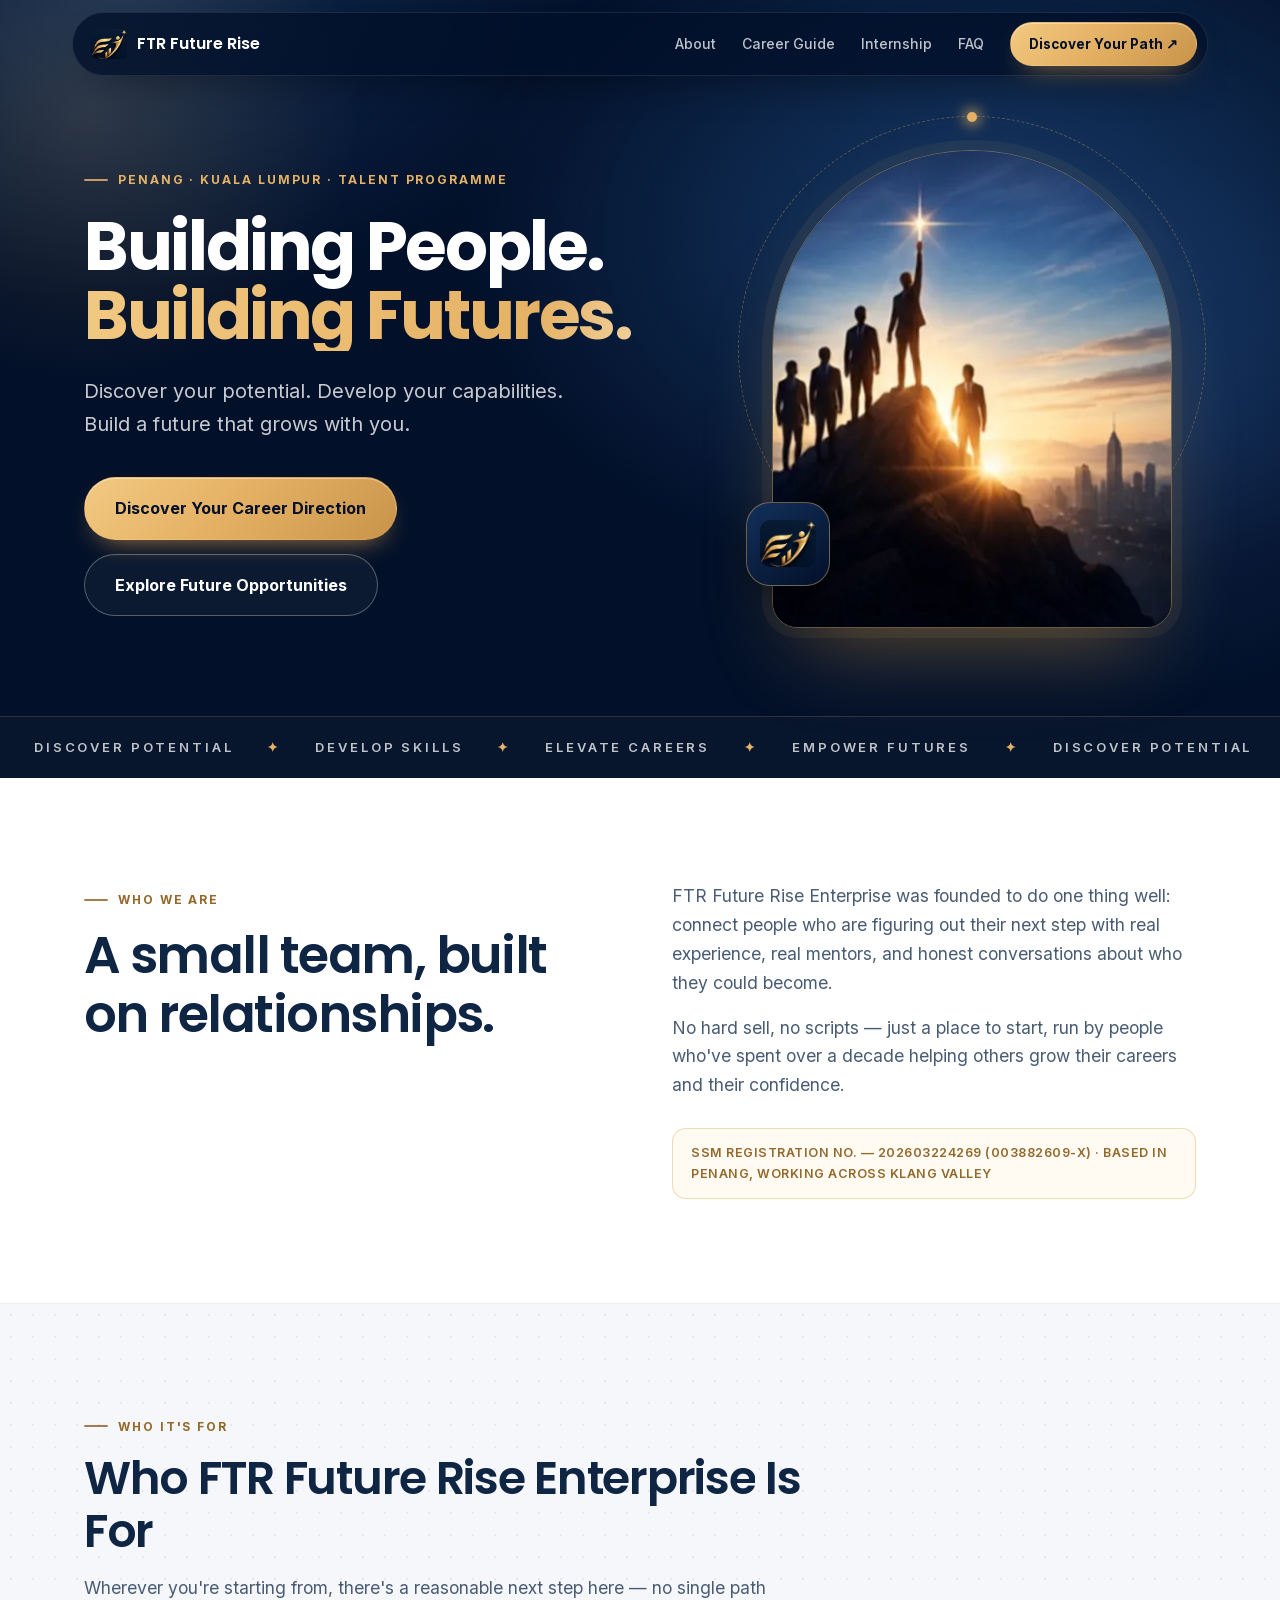
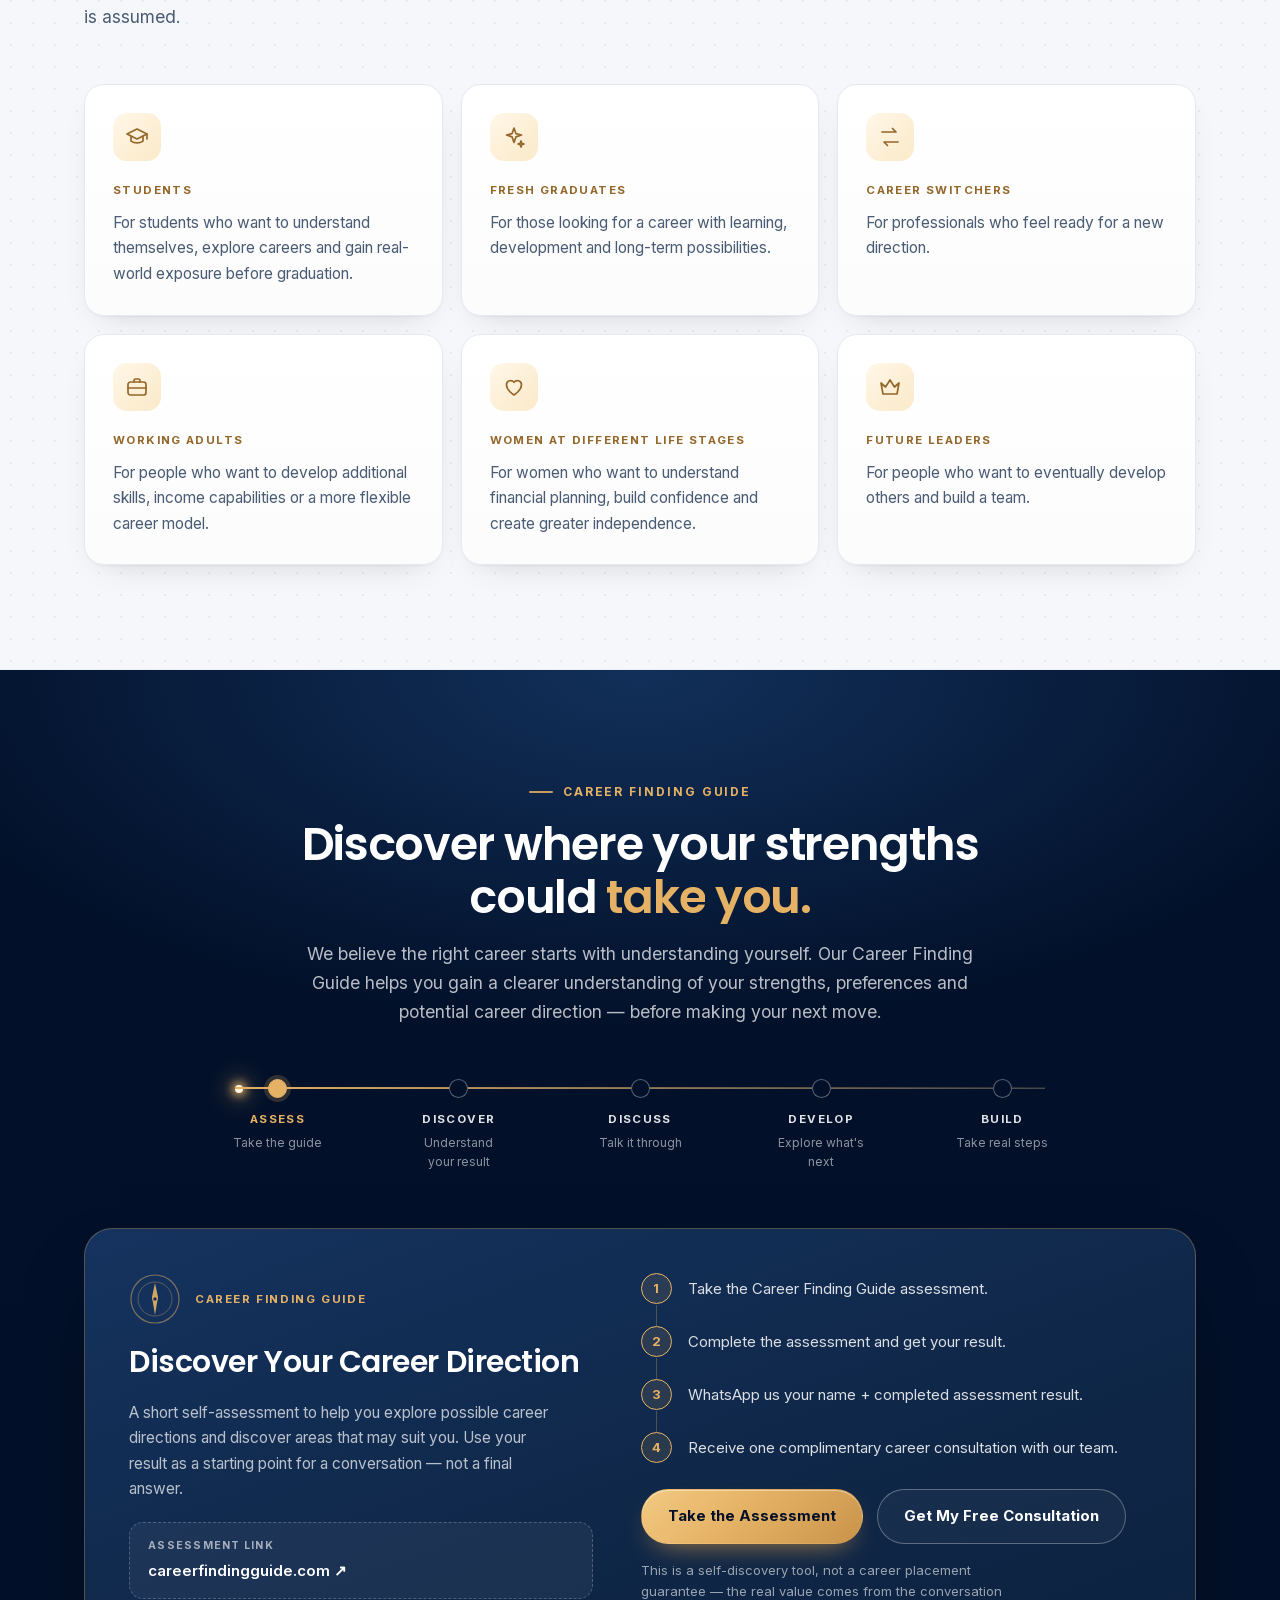
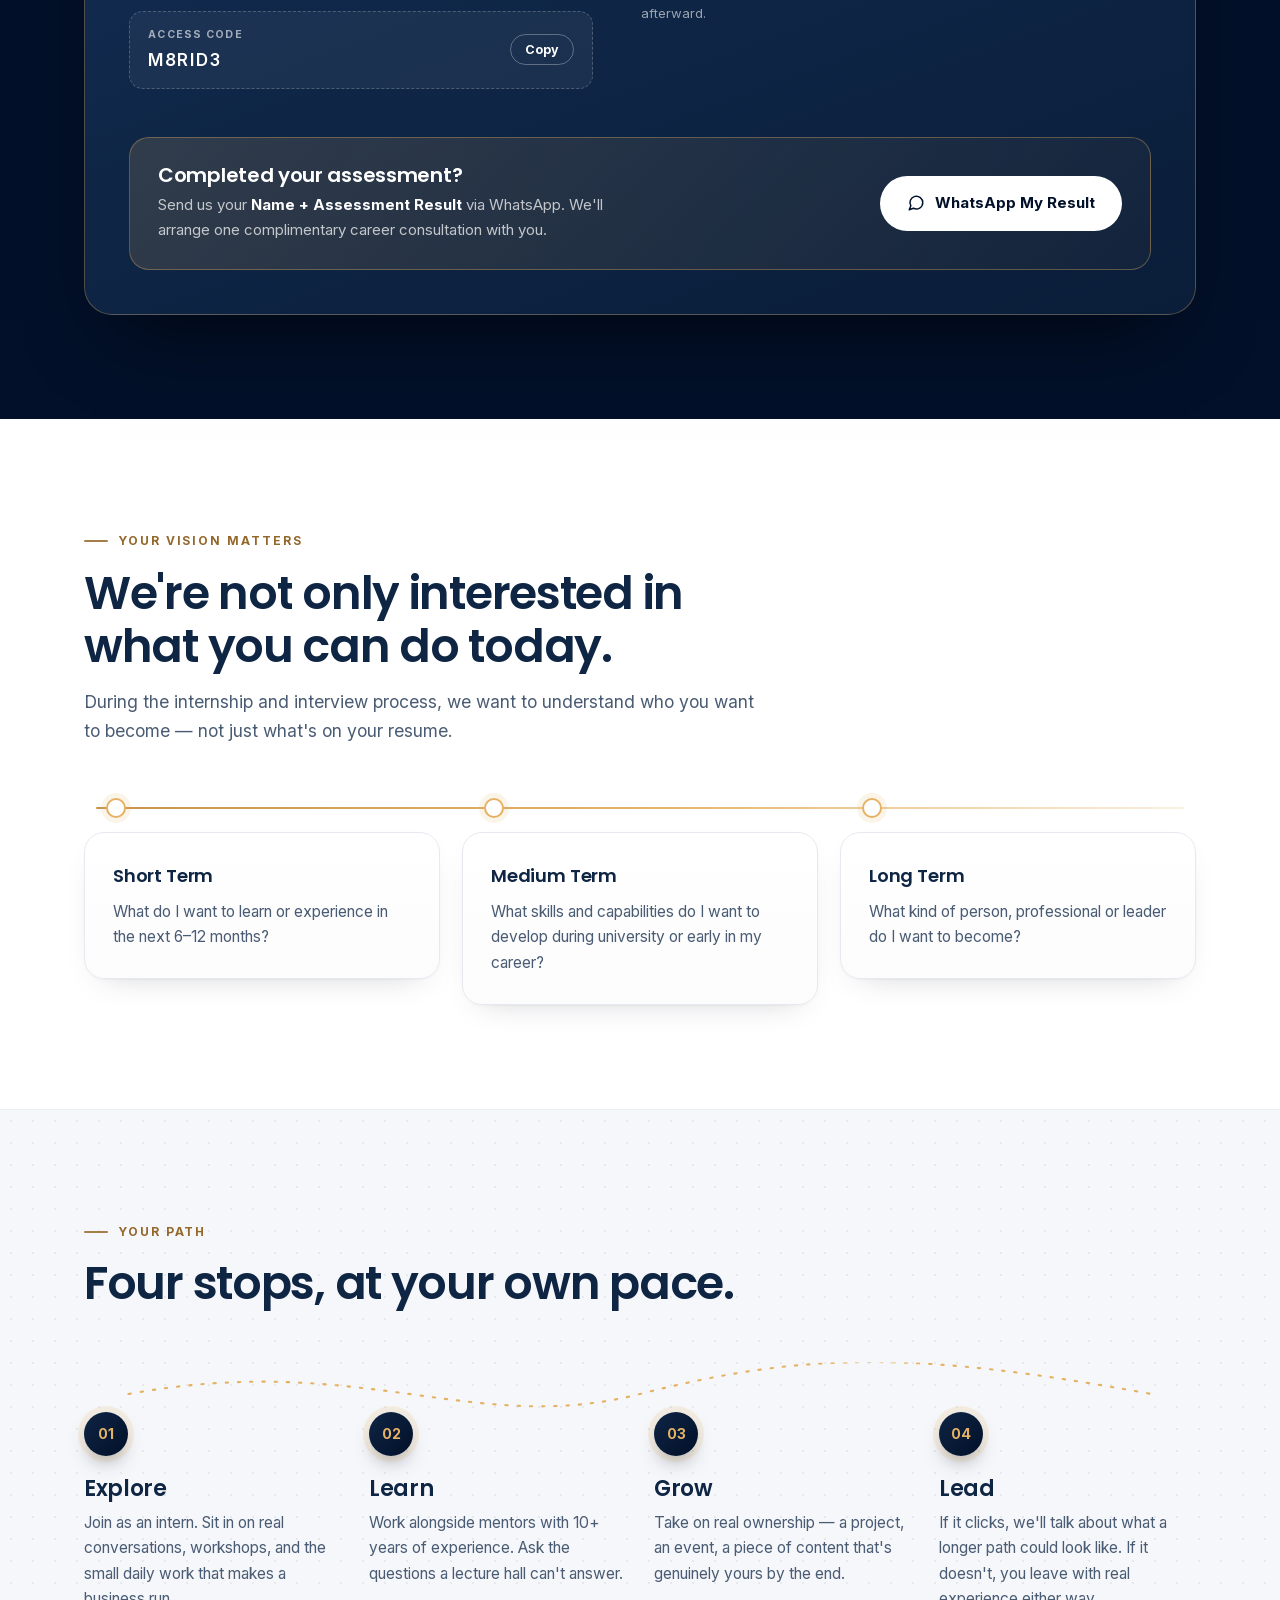
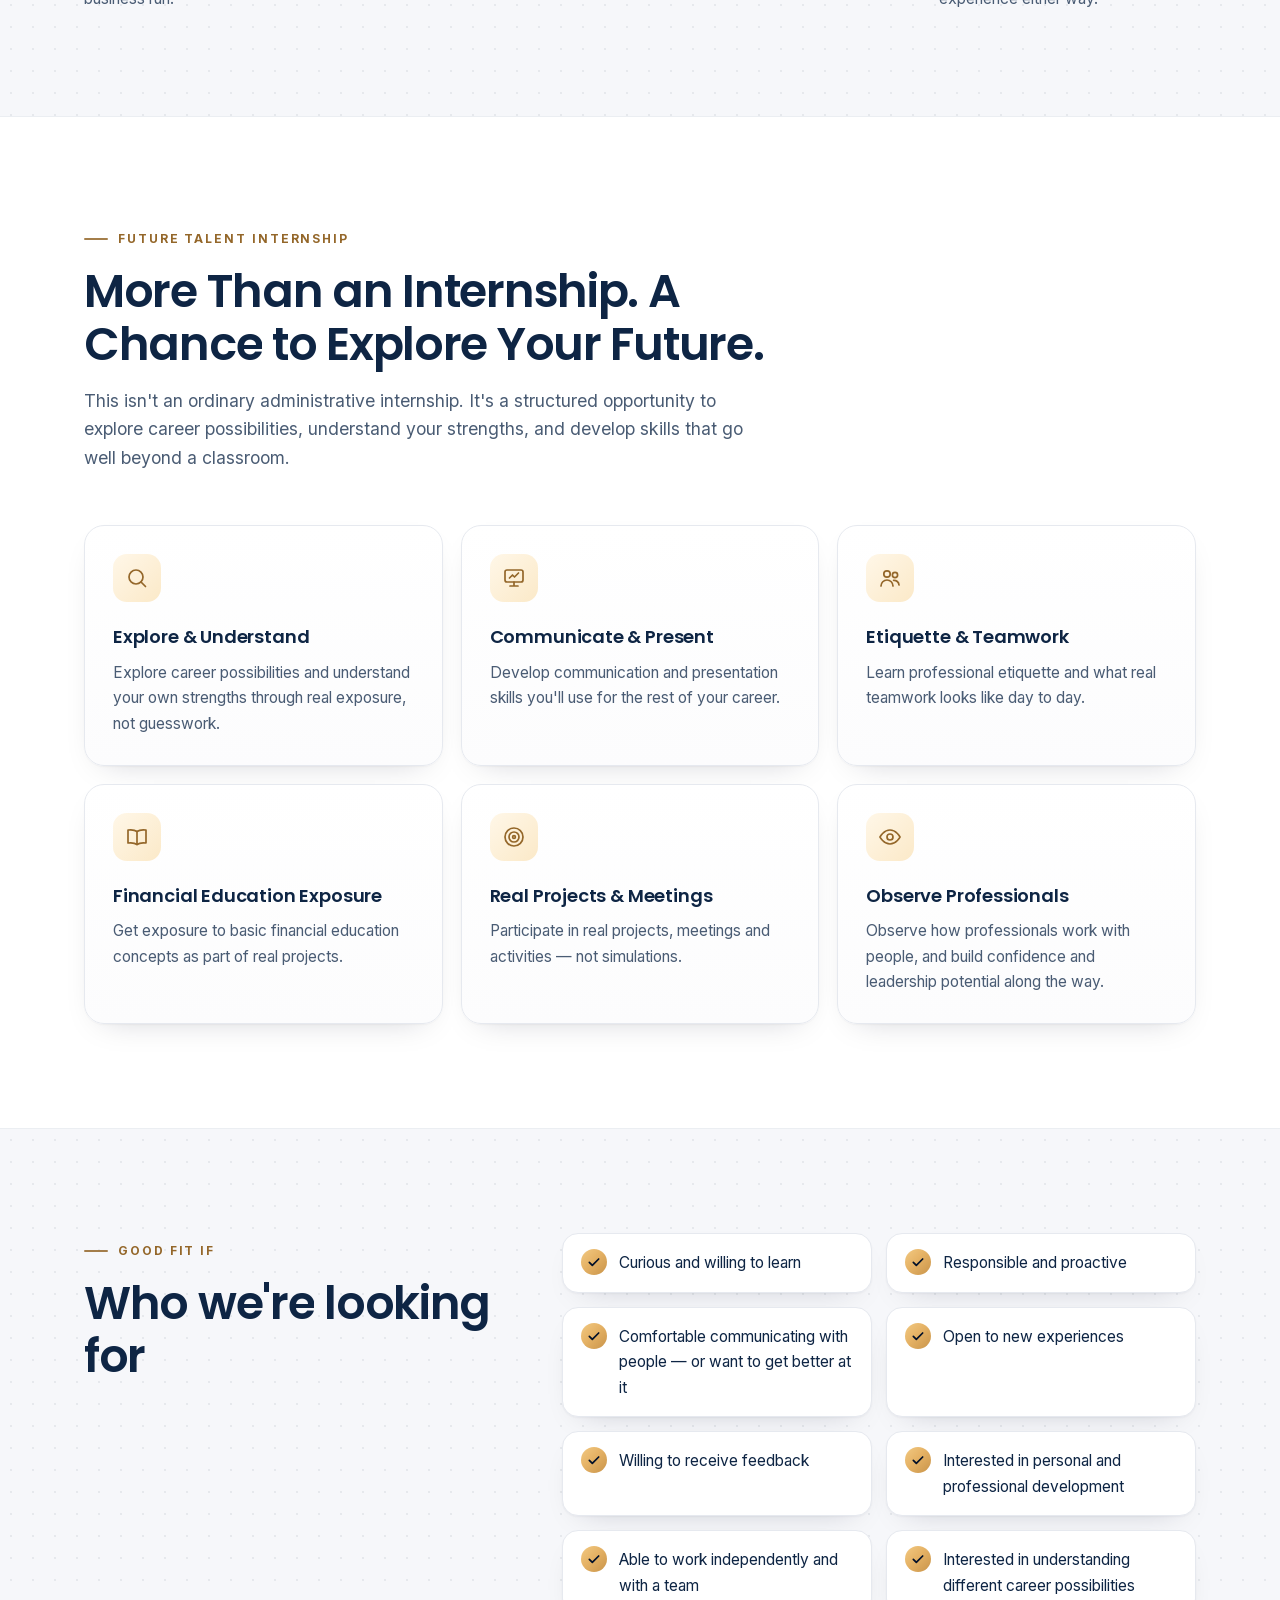
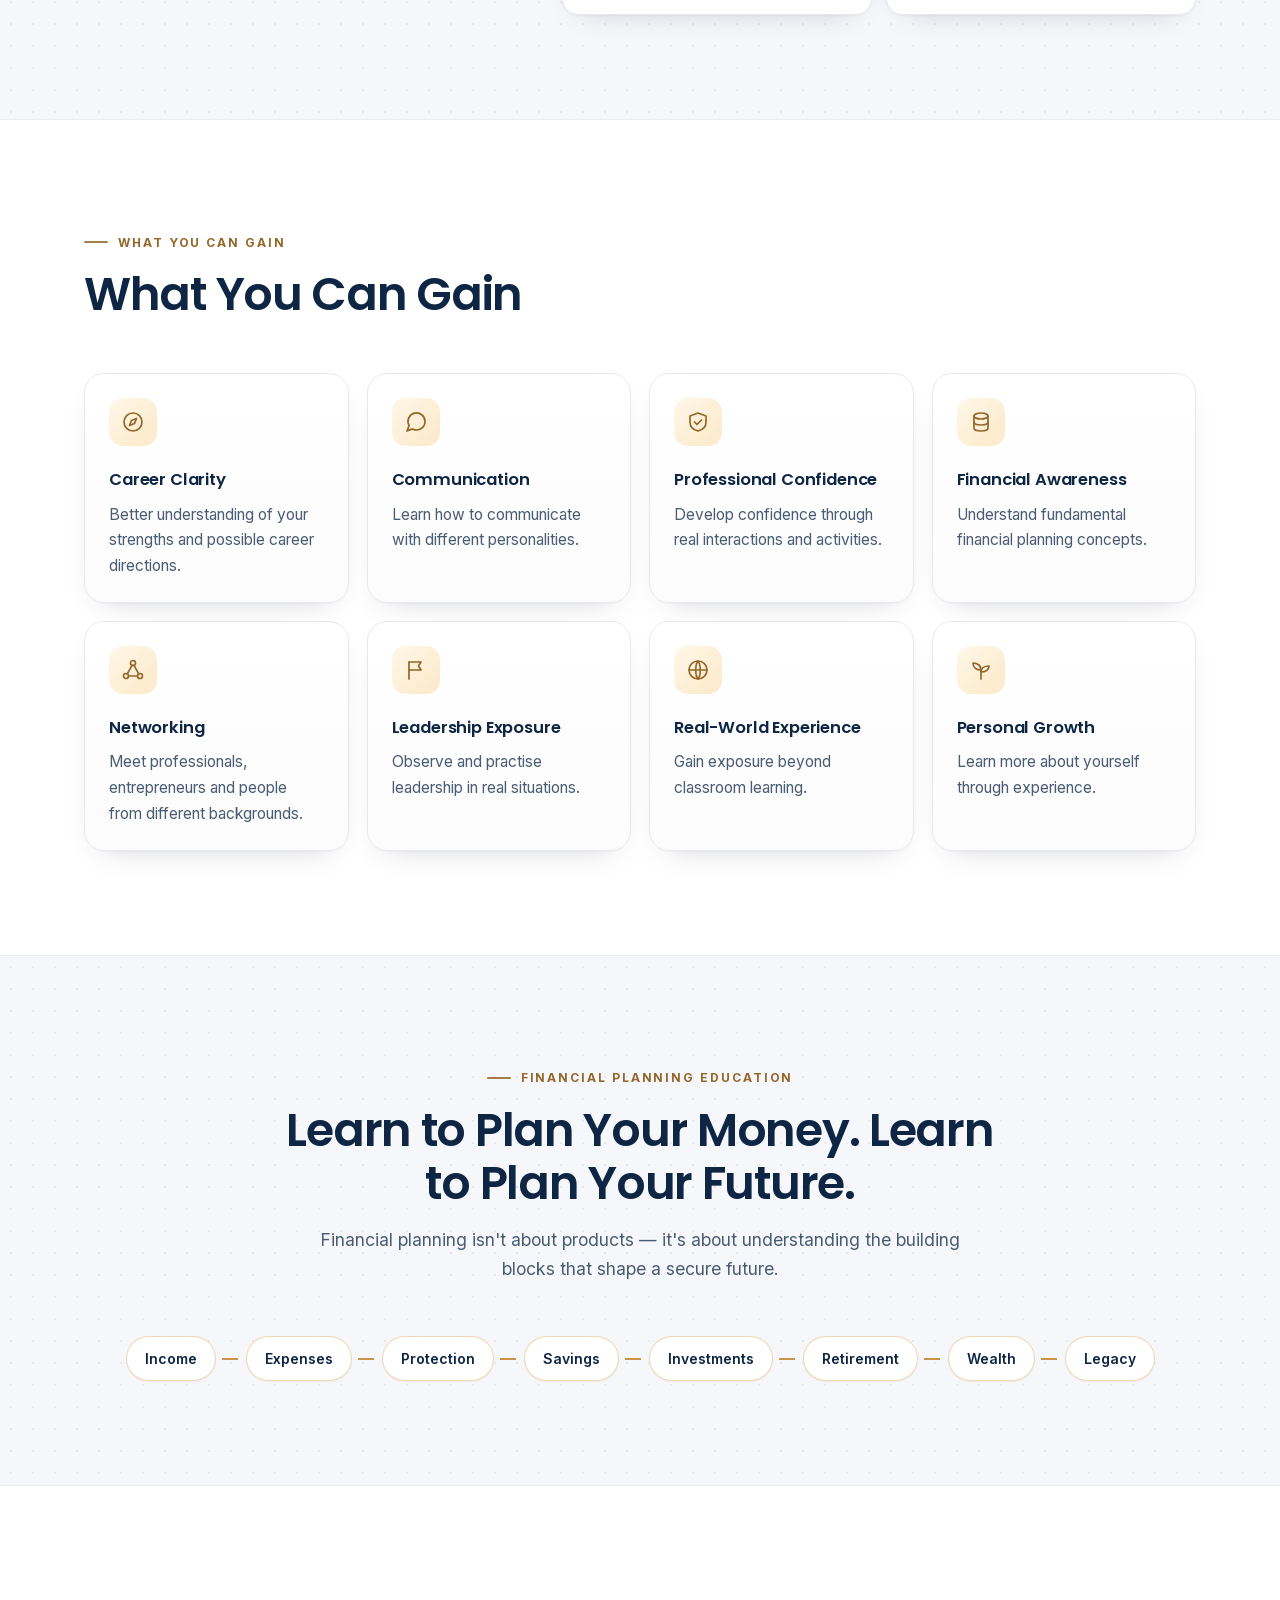
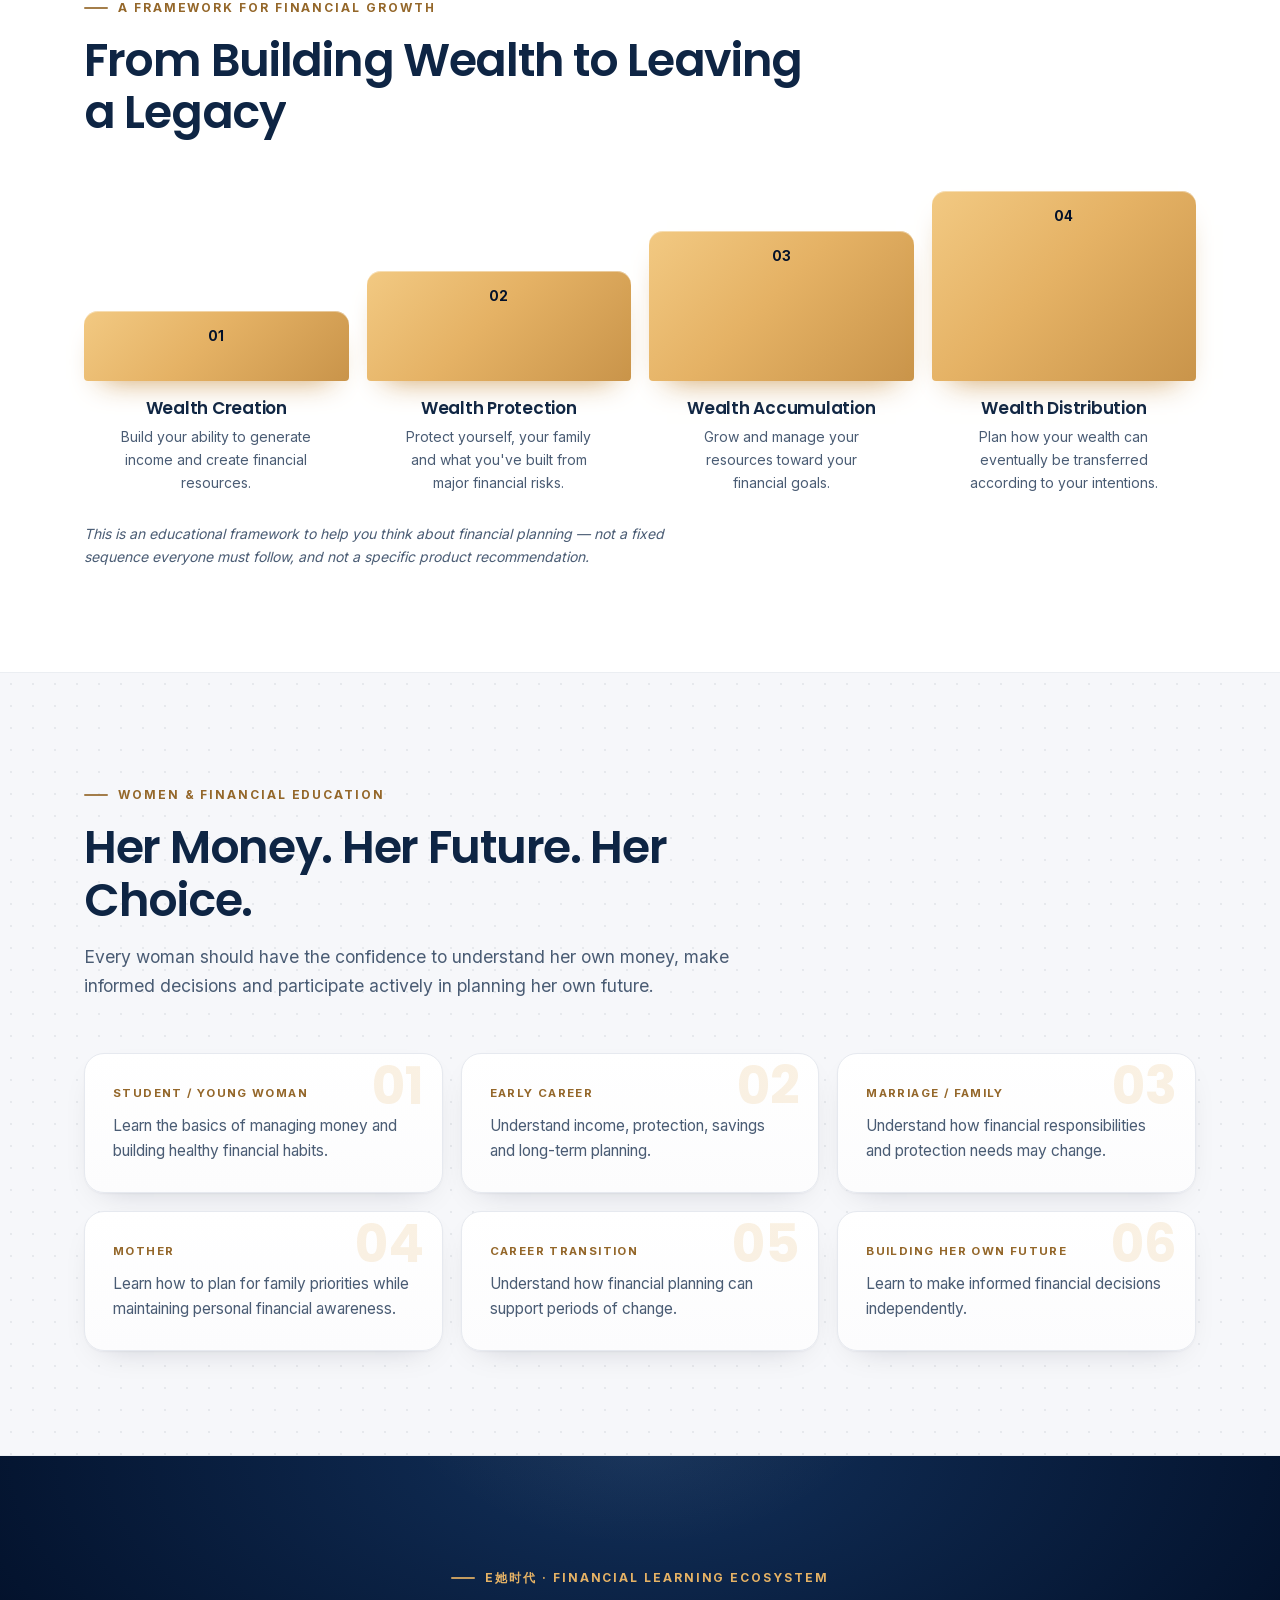
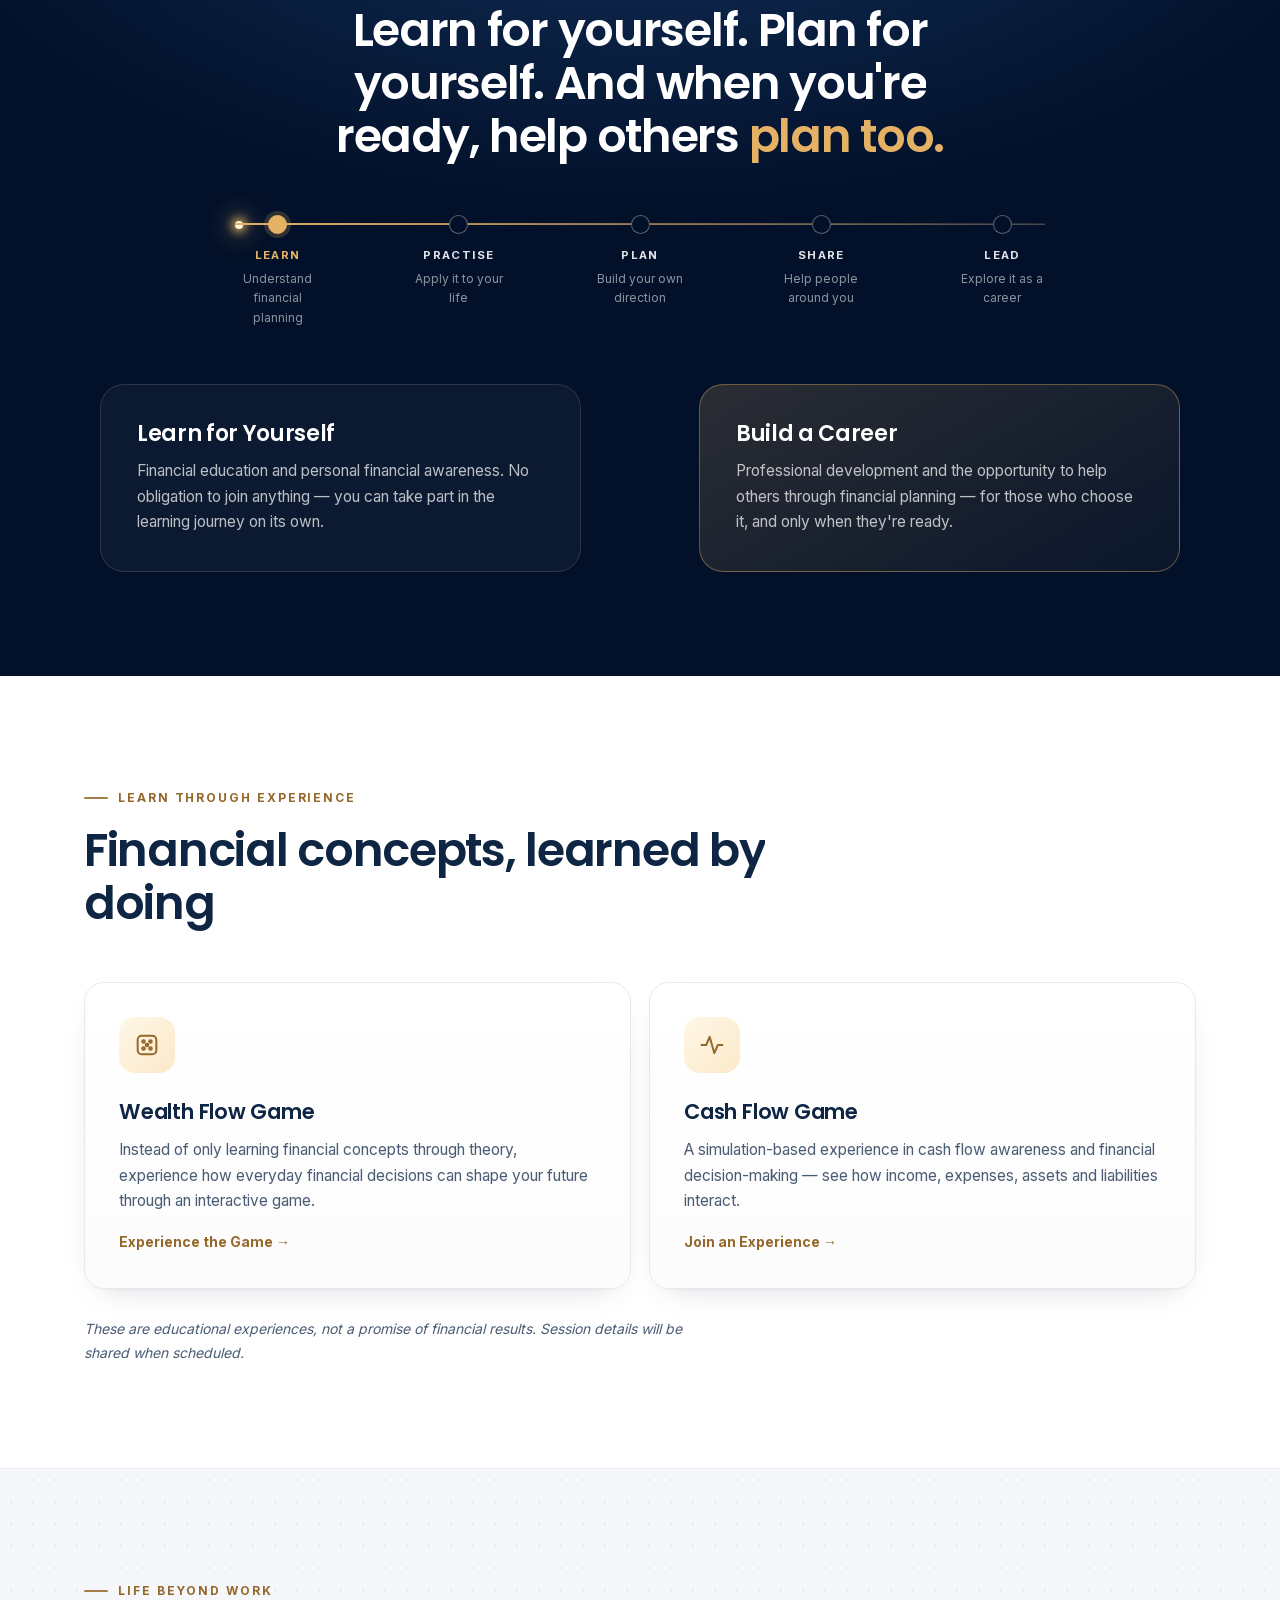
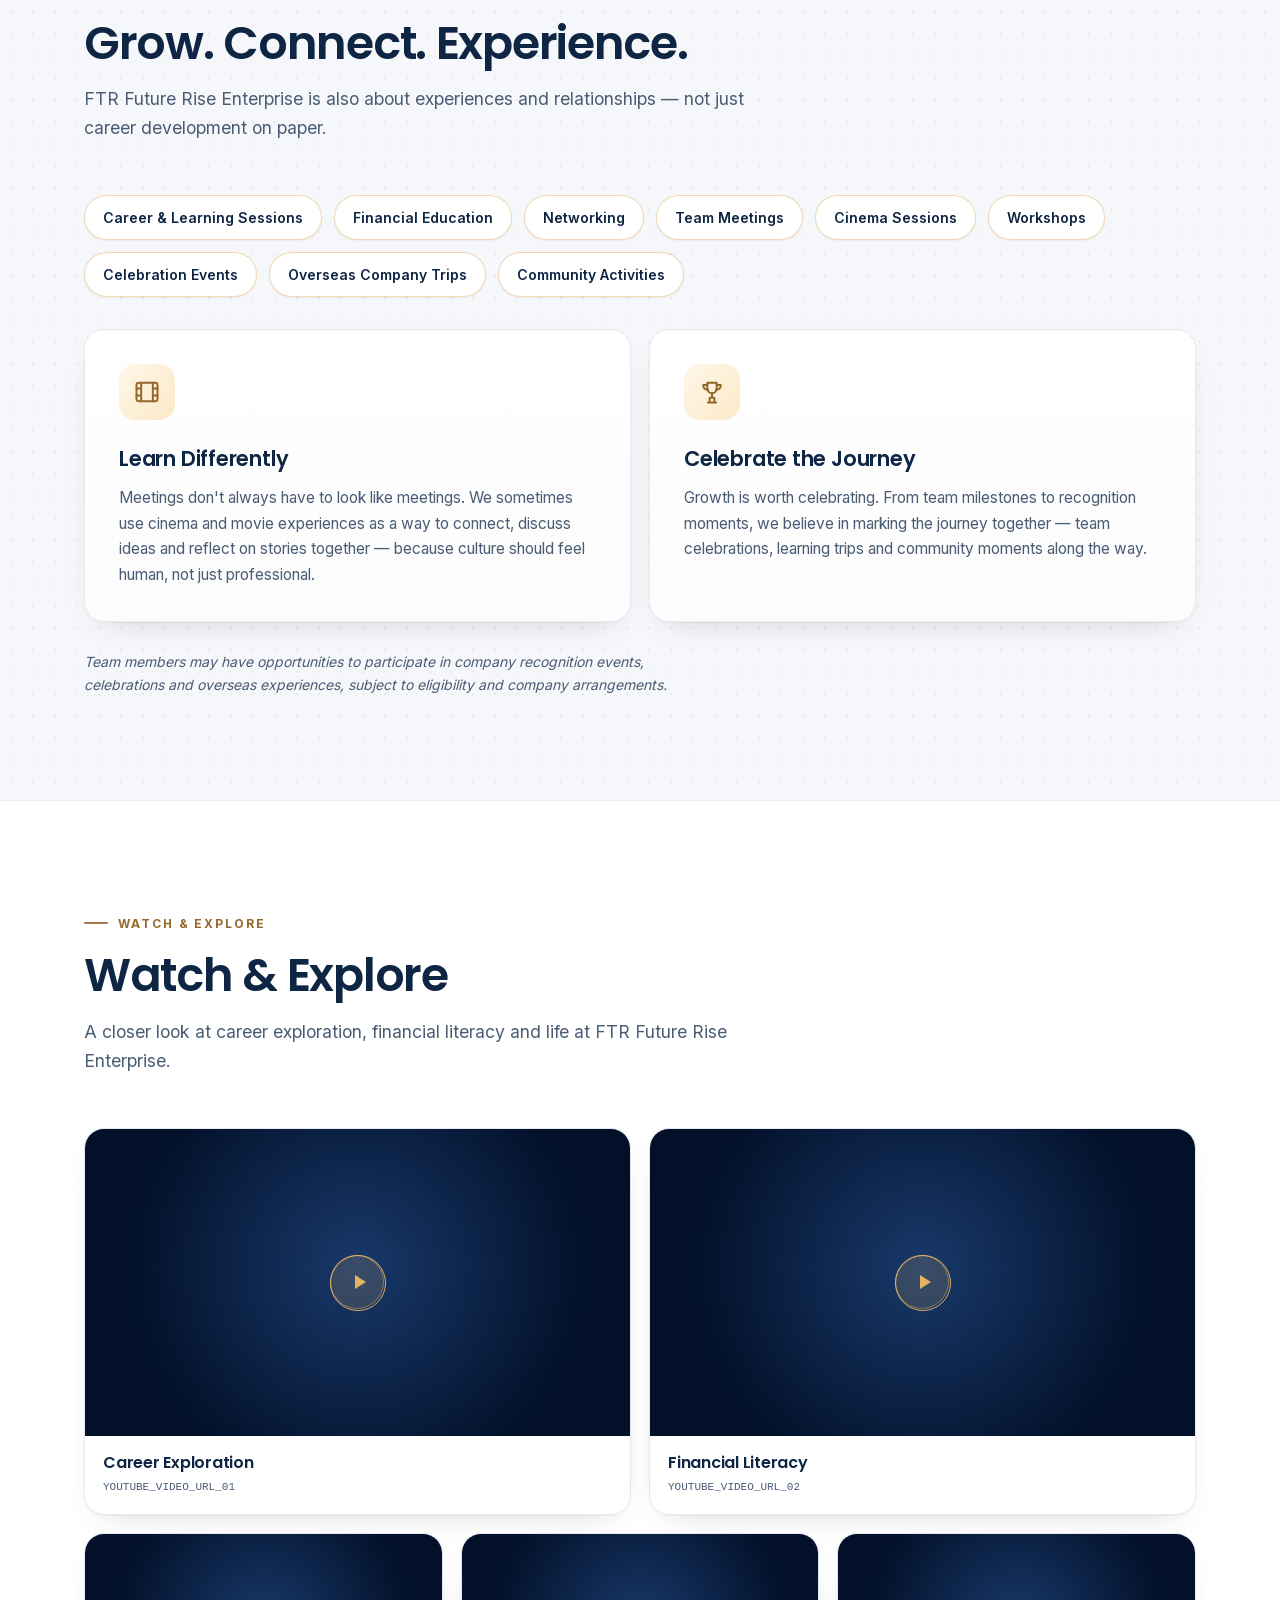
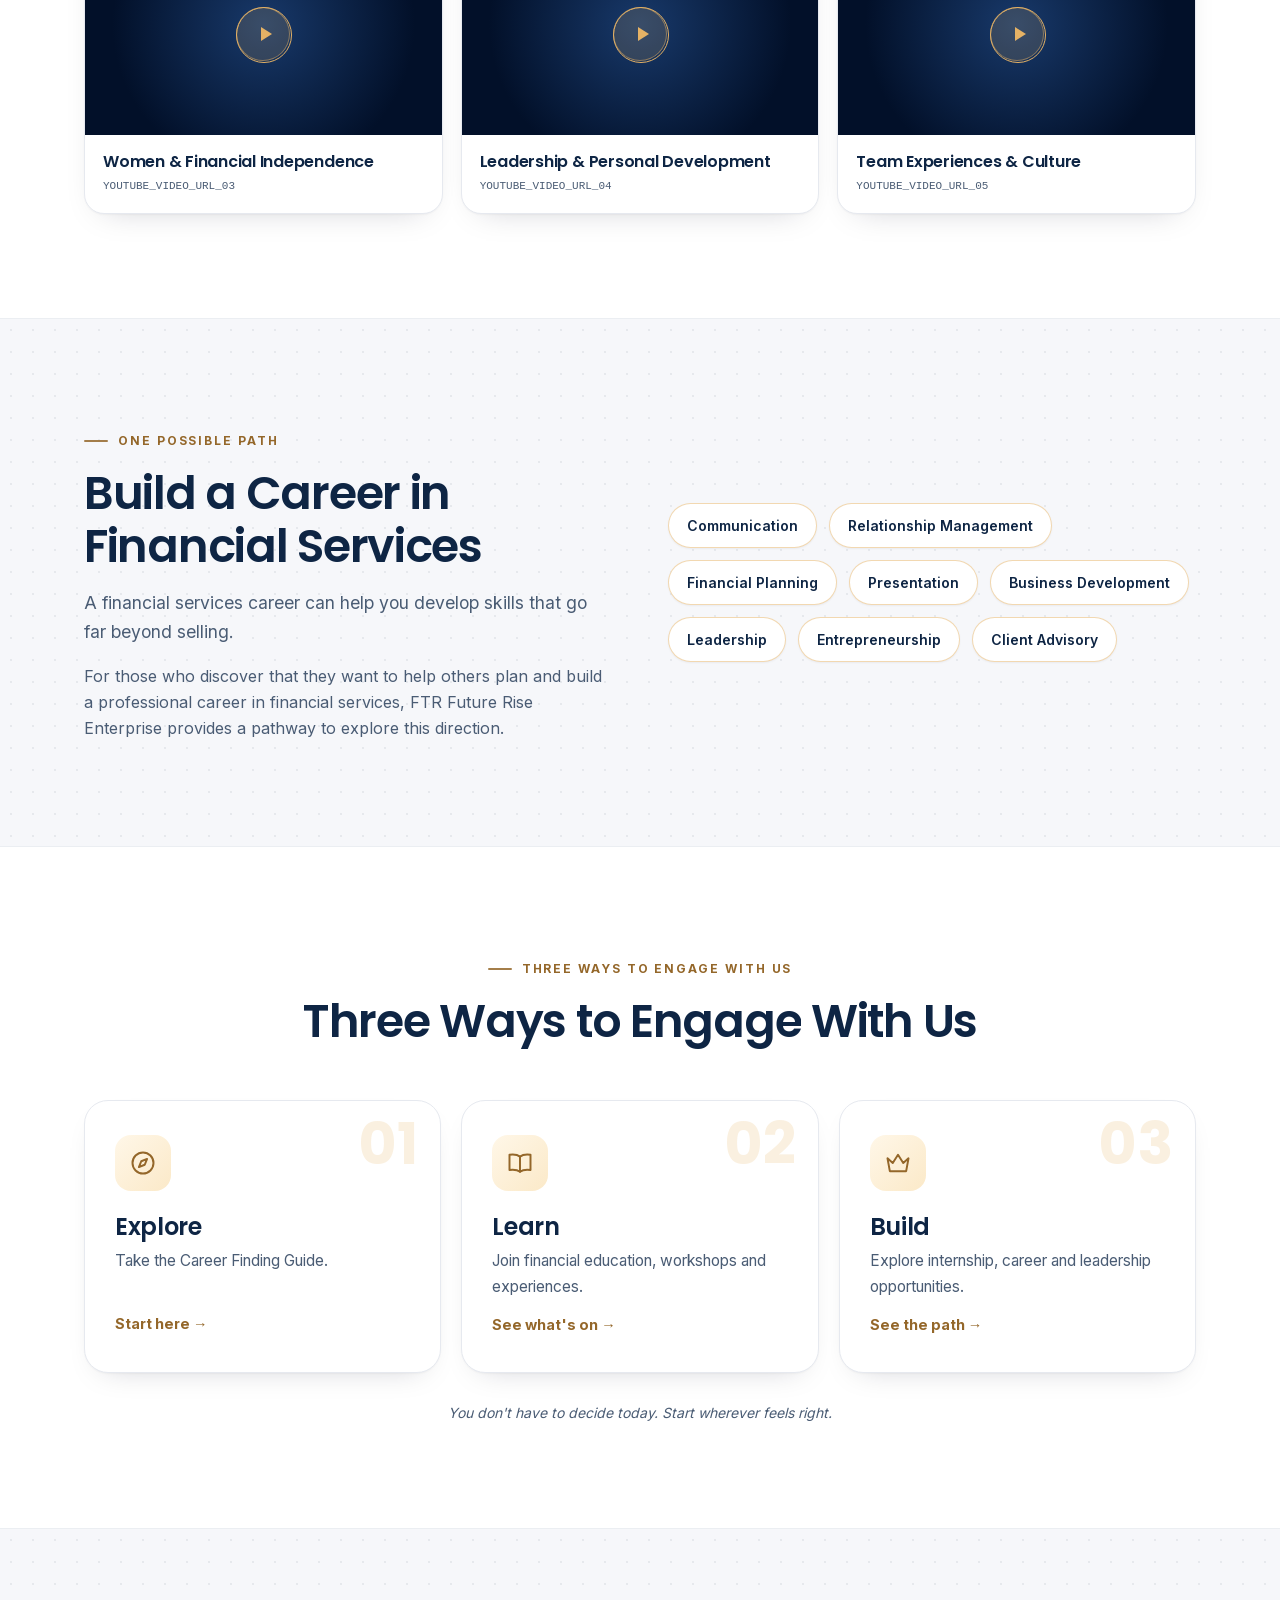
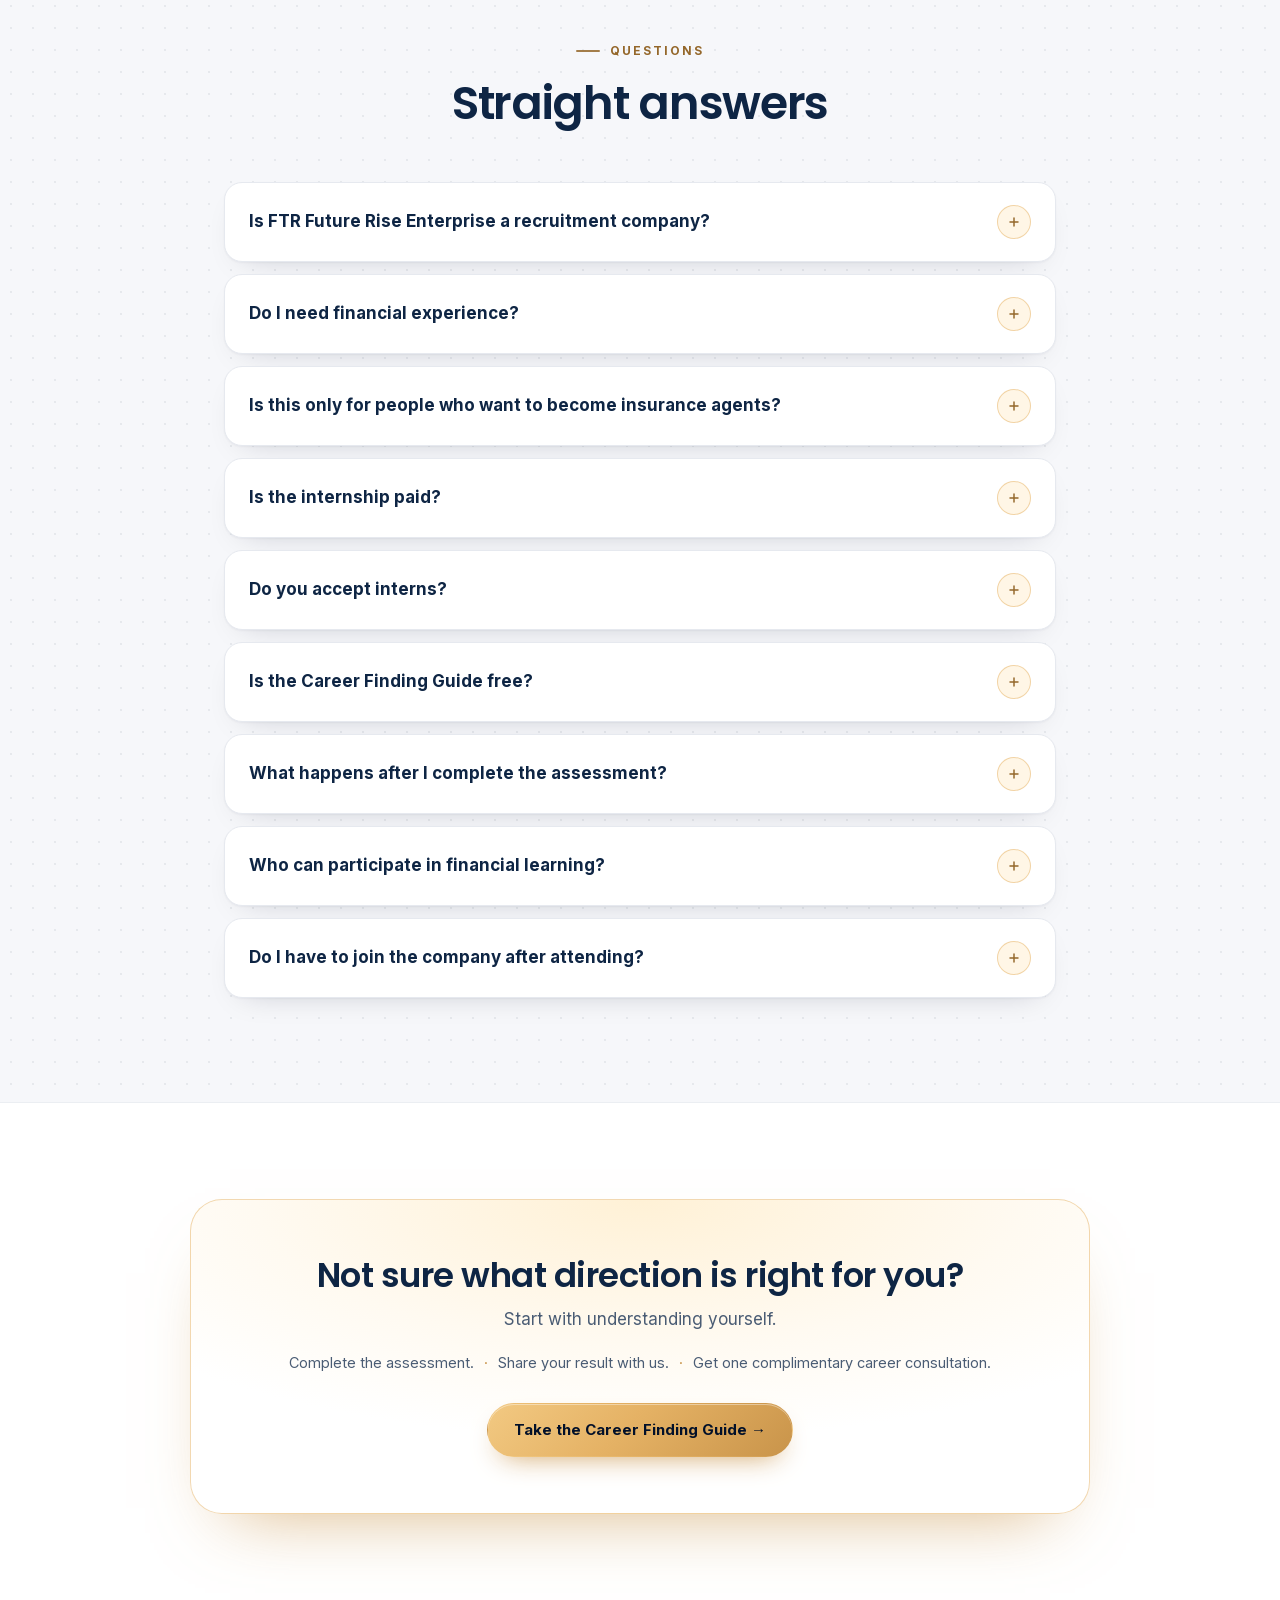
==== commit 30f60c90: "Faster phone loading: preload headline font, shorter hero entrance, lighter stars, smoother journey " ====
--- a/index.html
+++ b/index.html
@@ -58,9 +58,10 @@
 
 <!-- Fonts and styles -->
 <link rel="preload" href="assets/fonts/inter-latin.woff2" as="font" type="font/woff2" crossorigin>
+<link rel="preload" href="assets/fonts/poppins-700-latin.woff2" as="font" type="font/woff2" crossorigin>
 <link rel="preload" href="assets/fonts/poppins-600-latin.woff2" as="font" type="font/woff2" crossorigin>
-<link rel="stylesheet" href="css/styles.css?v=8">
-<link rel="stylesheet" href="css/animations.css?v=8">
+<link rel="stylesheet" href="css/styles.css?v=9">
+<link rel="stylesheet" href="css/animations.css?v=9">
 </head>
 <body>
 
@@ -572,7 +573,7 @@
   <span class="wa-label" aria-hidden="true">WhatsApp us</span>
 </a>
 
-<script src="js/main.js?v=8" defer></script>
-<script src="js/animations.js?v=8" defer></script>
+<script src="js/main.js?v=9" defer></script>
+<script src="js/animations.js?v=9" defer></script>
 </body>
 </html>
--- a/css/animations.css
+++ b/css/animations.css
@@ -44,14 +44,12 @@
   .hero::before{left:-220px; top:-200px; background:radial-gradient(circle, rgba(229,178,101,.16), transparent 62%);}
   .hero::after{right:-200px; top:120px; background:radial-gradient(circle, rgba(70,120,200,.18), transparent 62%); animation-direction:alternate-reverse;}
   .hero-grid{position:relative; z-index:1;}
-  .hero-copy .eyebrow{animation:wipeIn .9s cubic-bezier(.2,.7,.2,1) .15s both;}
-  .hero h1 .line{animation:lineUp .9s cubic-bezier(.2,.75,.2,1) both;}
-  .hero h1 .line:nth-of-type(2){animation-delay:.12s;}
-  .hero h1 .line:nth-of-type(3){animation-delay:.24s;}
-  .hero h1 .gold-text{background-size:250% 100%; background-image:linear-gradient(100deg, var(--gold-light) 0%, var(--gold) 30%, #fff4dc 45%, var(--gold) 60%, var(--gold-deep) 100%); animation:lineUp .9s cubic-bezier(.2,.75,.2,1) .24s both, goldShimmer 6s linear 1.6s infinite;}
-  .hero .lead{animation:fadeUp .8s cubic-bezier(.2,.7,.2,1) .4s both;}
-  .hero .ctas{animation:fadeUp .8s cubic-bezier(.2,.7,.2,1) .52s both;}
-  .hero-visual{animation:fadeUp 1s cubic-bezier(.2,.7,.2,1) .2s both;}
+  .hero h1 .line{animation:lineUp .6s cubic-bezier(.2,.75,.2,1) both;}
+  .hero h1 .line:nth-of-type(3){animation-delay:.08s;}
+  .hero h1 .gold-text{background-size:250% 100%; background-image:linear-gradient(100deg, var(--gold-light) 0%, var(--gold) 30%, #fff4dc 45%, var(--gold) 60%, var(--gold-deep) 100%); animation:lineUp .6s cubic-bezier(.2,.75,.2,1) .08s both, goldShimmer 6s linear 2s infinite;}
+  .hero .lead{animation:fadeUp .6s cubic-bezier(.2,.7,.2,1) .15s both;}
+  .hero .ctas{animation:fadeUp .6s cubic-bezier(.2,.7,.2,1) .22s both;}
+  .hero-visual{animation:fadeUp .8s cubic-bezier(.2,.7,.2,1) .1s both;}
   .arch img{animation:archZoom 1.6s cubic-bezier(.2,.7,.2,1) both, slowZoom 24s ease-in-out 1.6s infinite alternate;}
   @keyframes archZoom{from{scale:1.18;} to{scale:1;}}
   @keyframes slowZoom{from{scale:1;} to{scale:1.07;}}
@@ -140,8 +138,8 @@
   @keyframes glow{0%,100%{box-shadow:0 0 0 4px rgba(229,178,101,.18);} 50%{box-shadow:0 0 0 9px rgba(229,178,101,.08), 0 0 22px rgba(229,178,101,.55);}}
   .runner{position:absolute; top:9px; left:5%; right:5%; height:2px; pointer-events:none; opacity:0;}
   .journey.is-visible .runner{opacity:1; transition:opacity .4s ease 2.4s;}
-  .runner::after{content:""; position:absolute; top:-3px; left:0; width:8px; height:8px; border-radius:50%; background:#fff4dc; box-shadow:0 0 10px 3px rgba(229,178,101,.9), 0 0 24px 6px rgba(229,178,101,.45); animation:run 4.2s cubic-bezier(.45,.05,.55,.95) 2.4s infinite;}
-  @keyframes run{0%{left:0; opacity:0;} 8%{opacity:1;} 85%{opacity:1;} 100%{left:100%; opacity:0;}}
+  .runner::after{content:""; position:absolute; top:-3px; left:0; width:8px; height:8px; border-radius:50%; background:#fff4dc; box-shadow:0 0 10px 3px rgba(229,178,101,.9), 0 0 24px 6px rgba(229,178,101,.45); animation:run 4.2s cubic-bezier(.45,.05,.55,.95) 2.4s infinite; will-change:transform;}
+  @keyframes run{0%{transform:translateX(0); opacity:0;} 8%{opacity:1;} 85%{opacity:1;} 100%{transform:translateX(var(--rw, 600px)); opacity:0;}}
   .jstage{z-index:1;}
   .jstage:hover .jlabel{color:var(--gold);}
 
@@ -197,7 +195,7 @@
 
   /* ---------- Floating gold stars (hero + closing section) ---------- */
   .cta > .wrap{position:relative; z-index:1;}
-  .spark{position:absolute; bottom:-20px; width:var(--s); height:var(--s); background:var(--gold); clip-path:polygon(50% 0, 61% 39%, 100% 50%, 61% 61%, 50% 100%, 39% 61%, 0 50%, 39% 39%); opacity:0; pointer-events:none; z-index:0; animation:floatUp var(--d) linear var(--delay) infinite; filter:drop-shadow(0 0 4px rgba(229,178,101,.9));}
+  .spark{position:absolute; bottom:-20px; width:var(--s); height:var(--s); background:var(--gold); clip-path:polygon(50% 0, 61% 39%, 100% 50%, 61% 61%, 50% 100%, 39% 61%, 0 50%, 39% 39%); opacity:0; pointer-events:none; z-index:0; animation:floatUp var(--d) linear var(--delay) infinite; will-change:transform;}
 
   /* ---------- Floating WhatsApp button ---------- */
   .wa-float{translate:var(--bx, 0) var(--by, 0); transition:opacity .45s ease, transform .55s cubic-bezier(.3,1.5,.5,1), translate .35s ease;}
